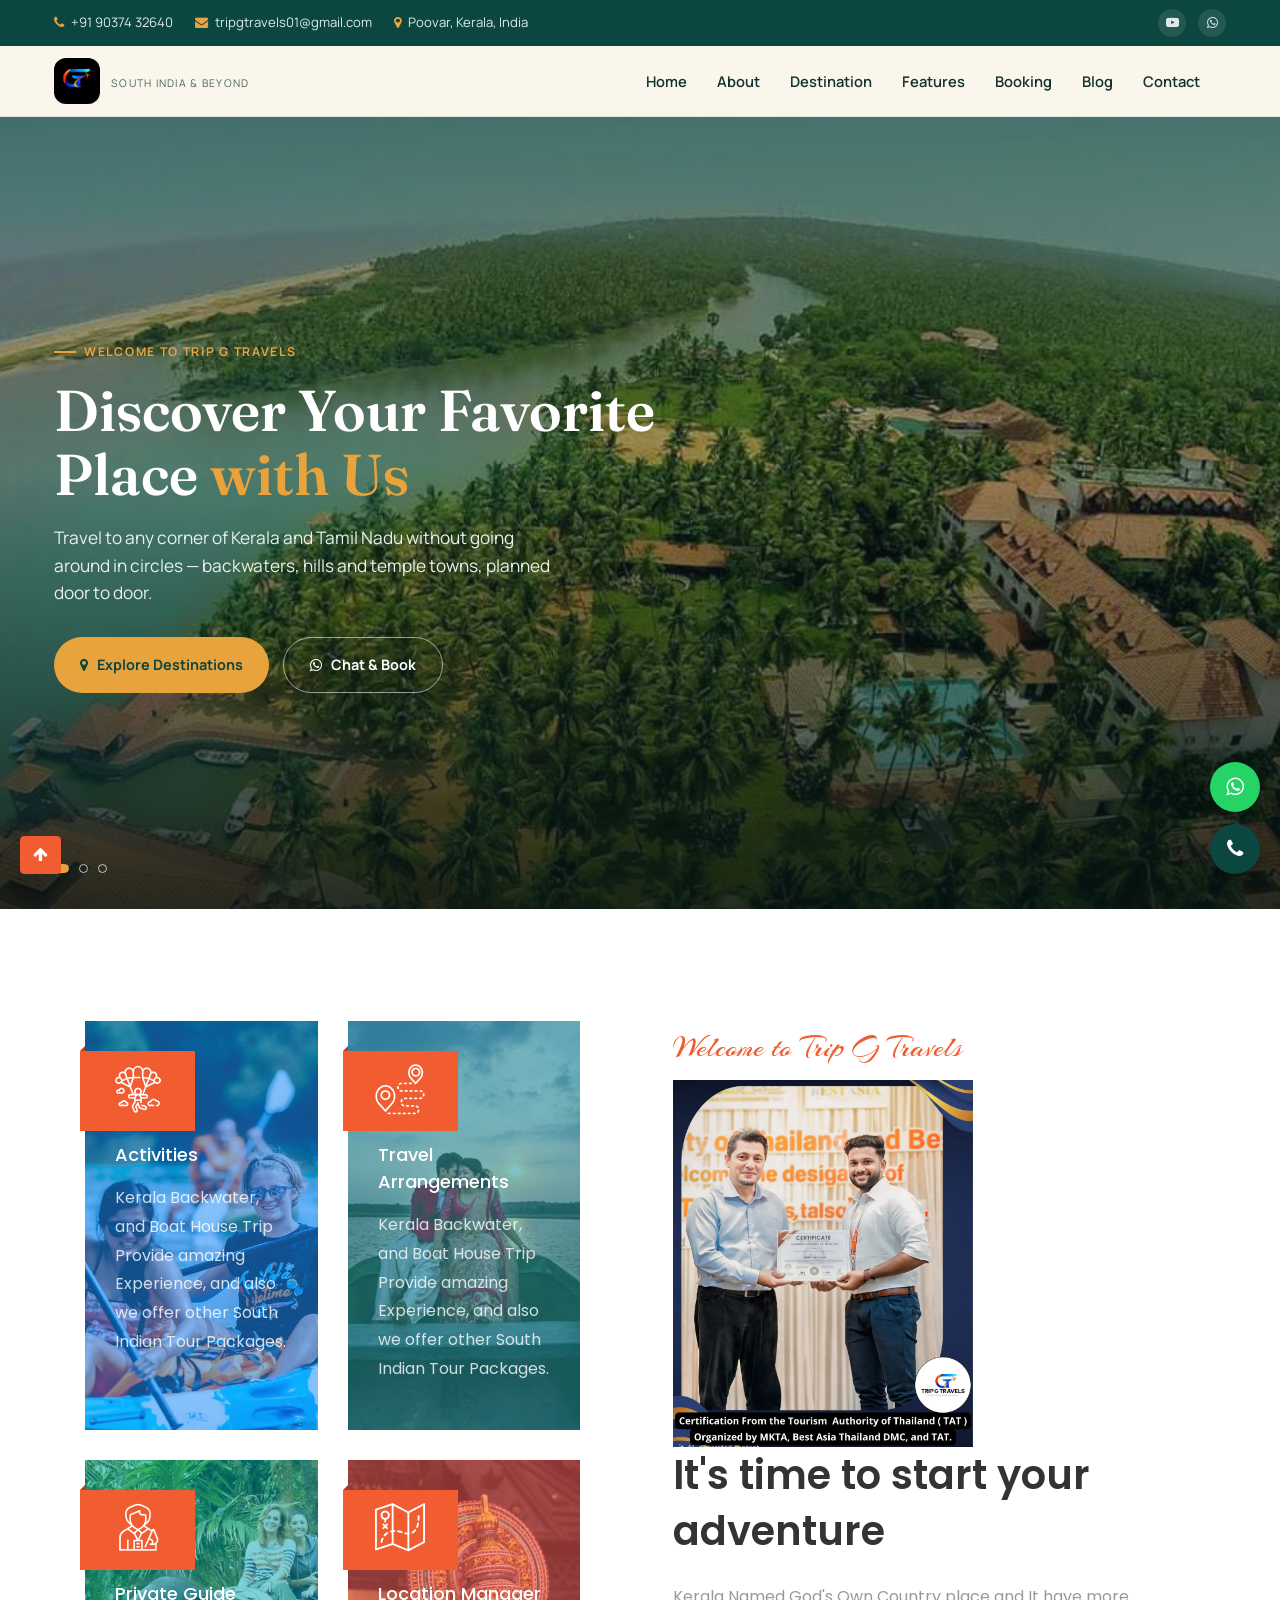
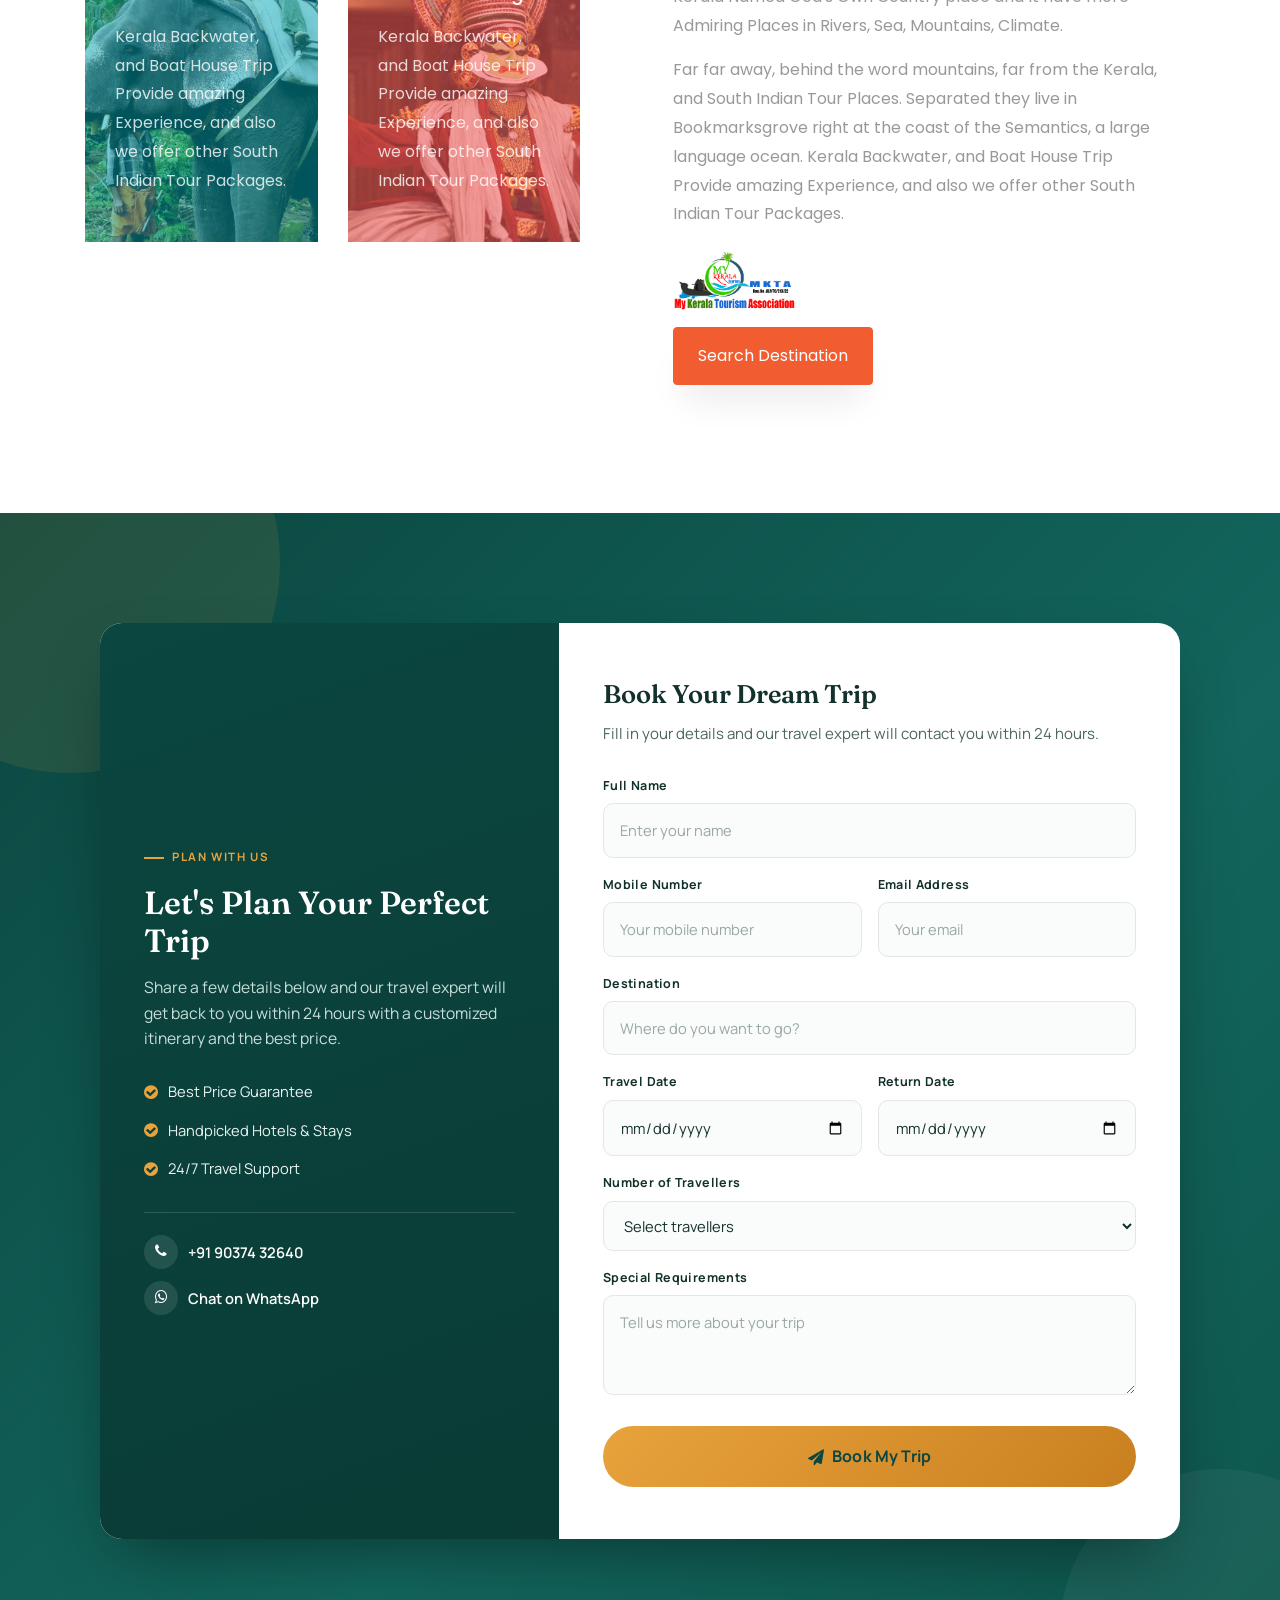
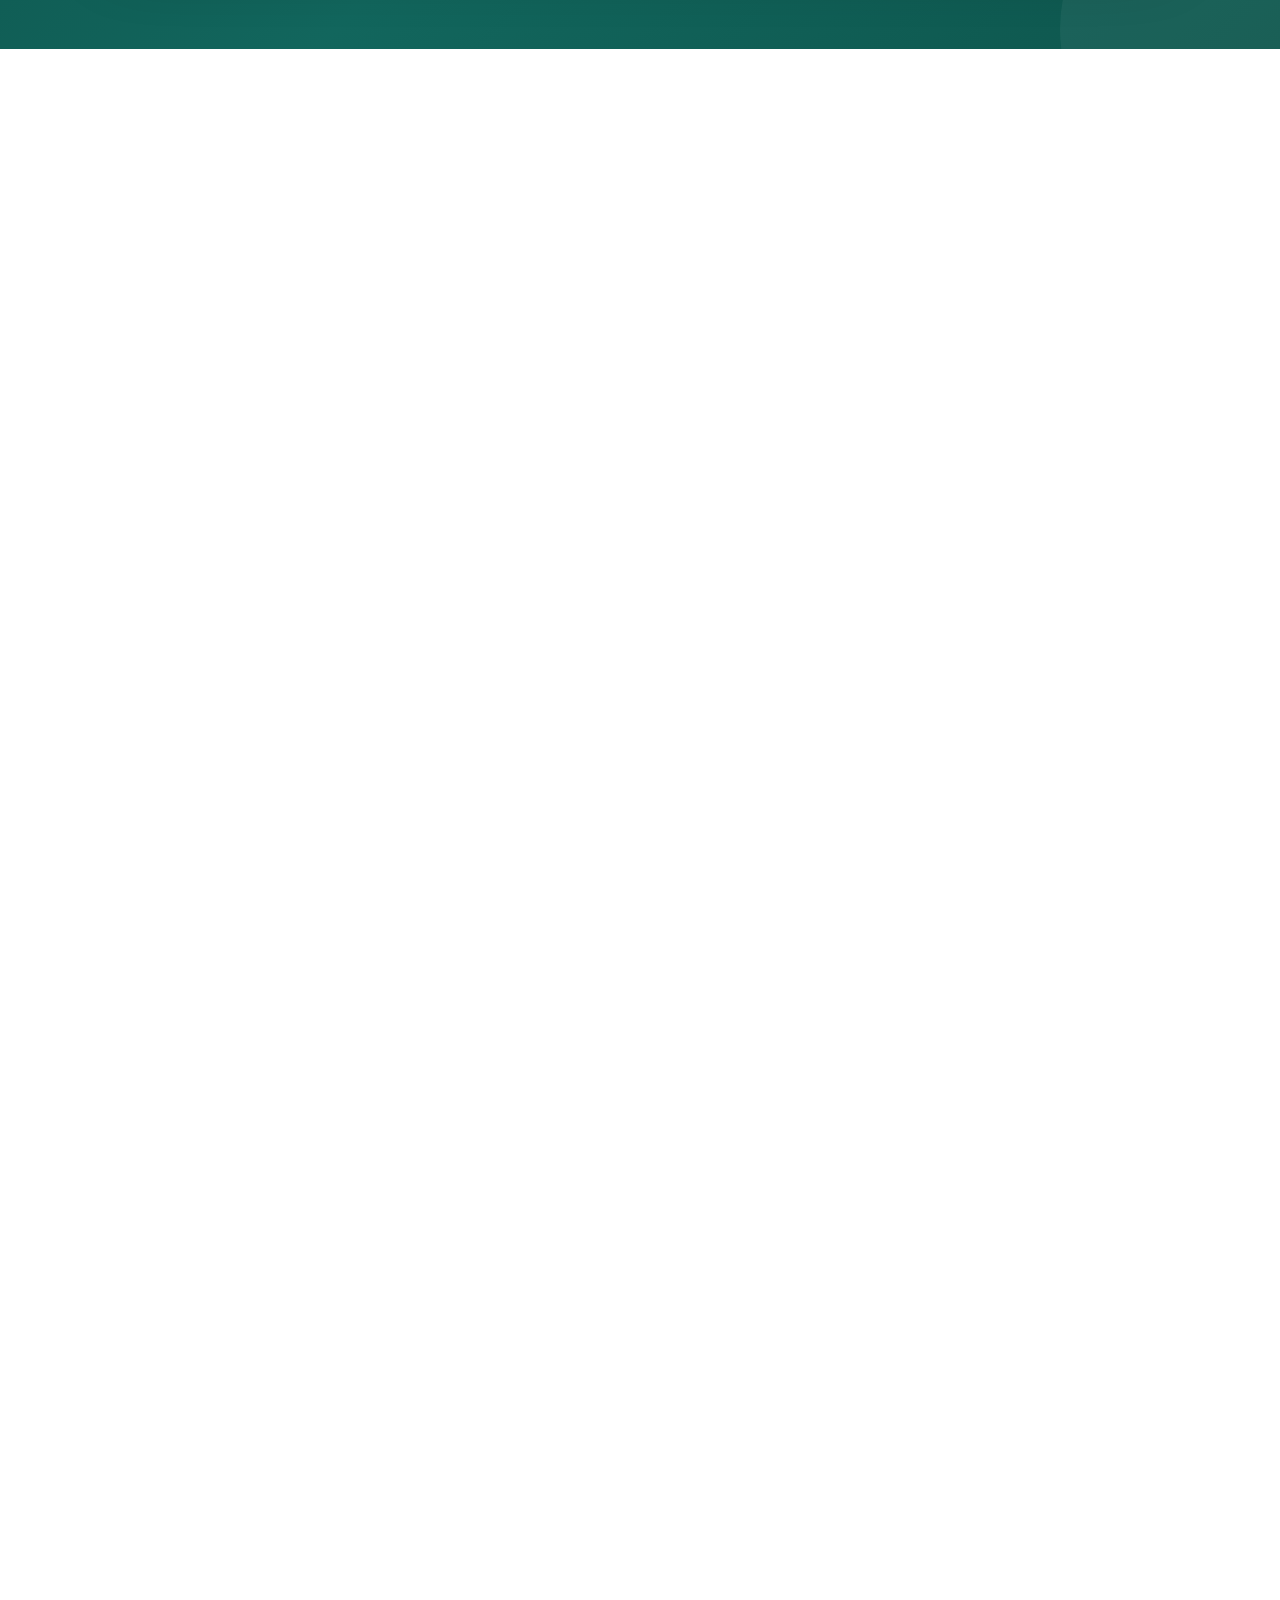
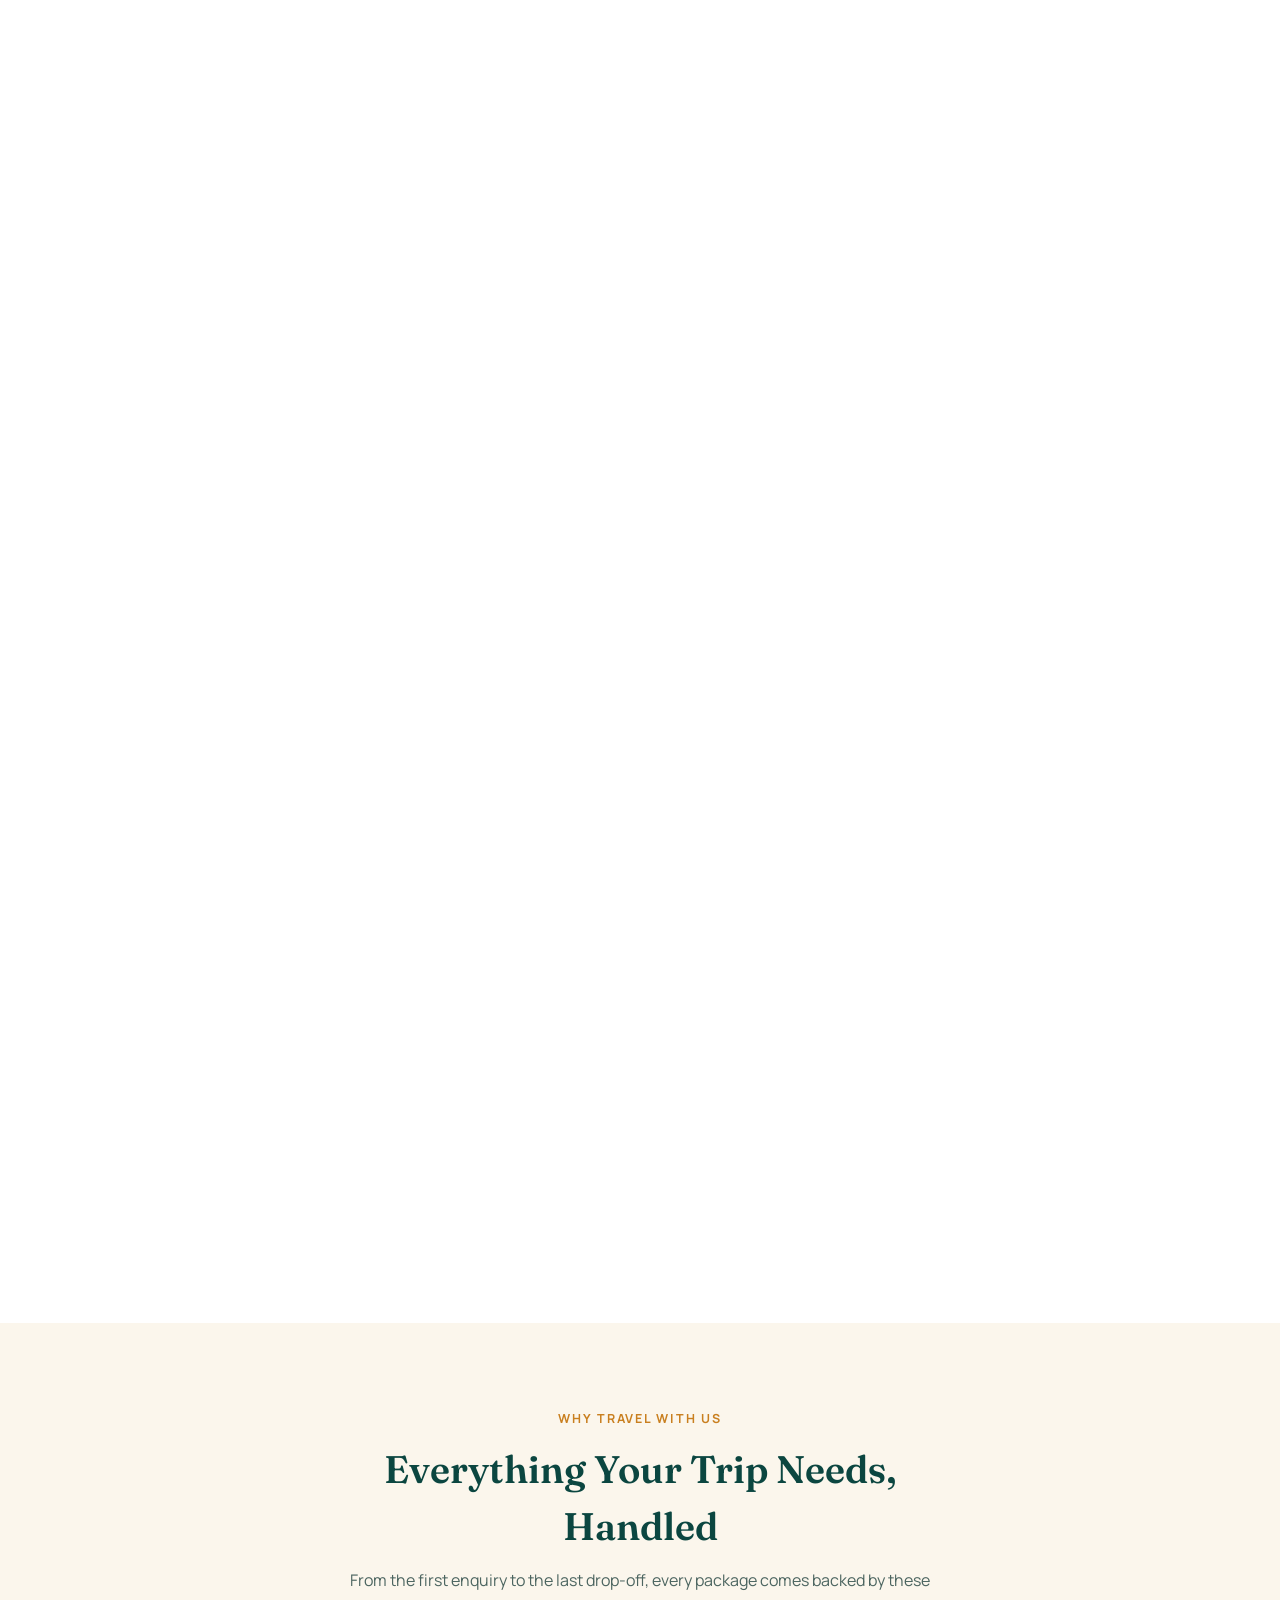
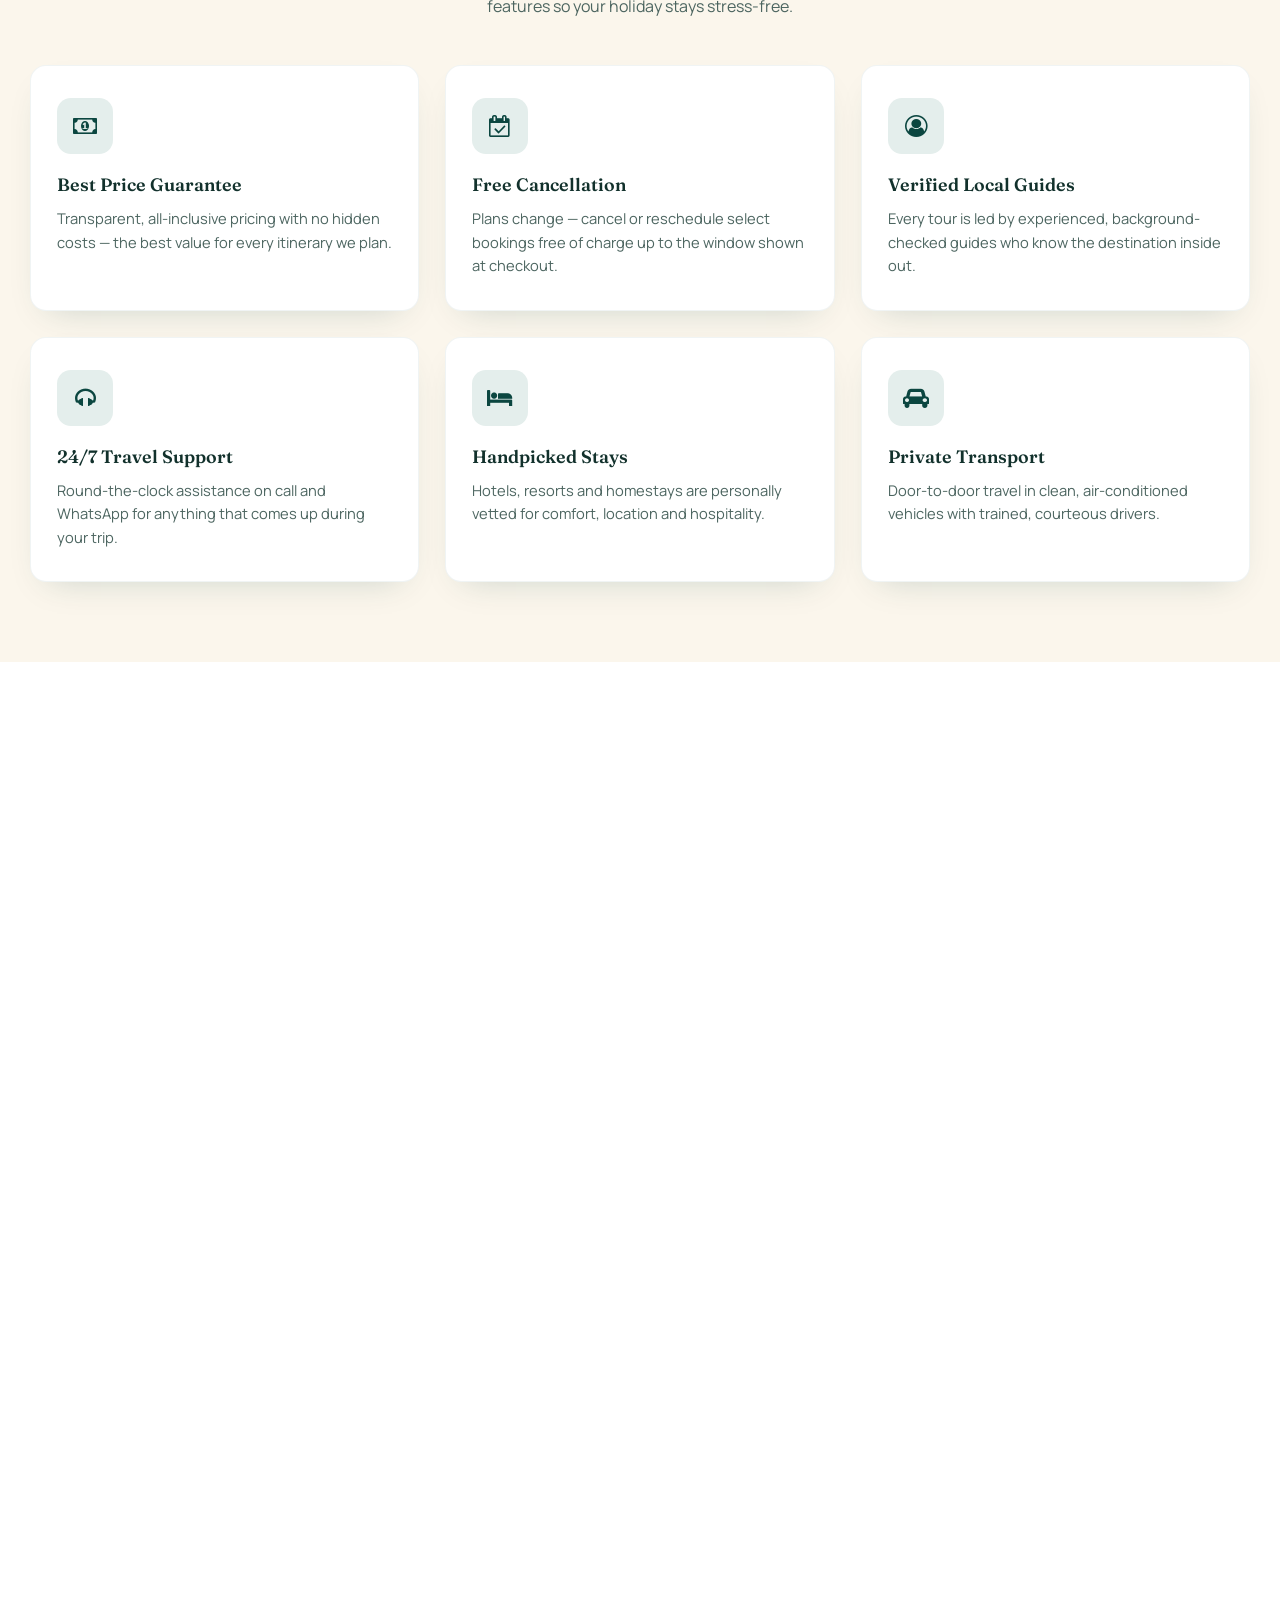
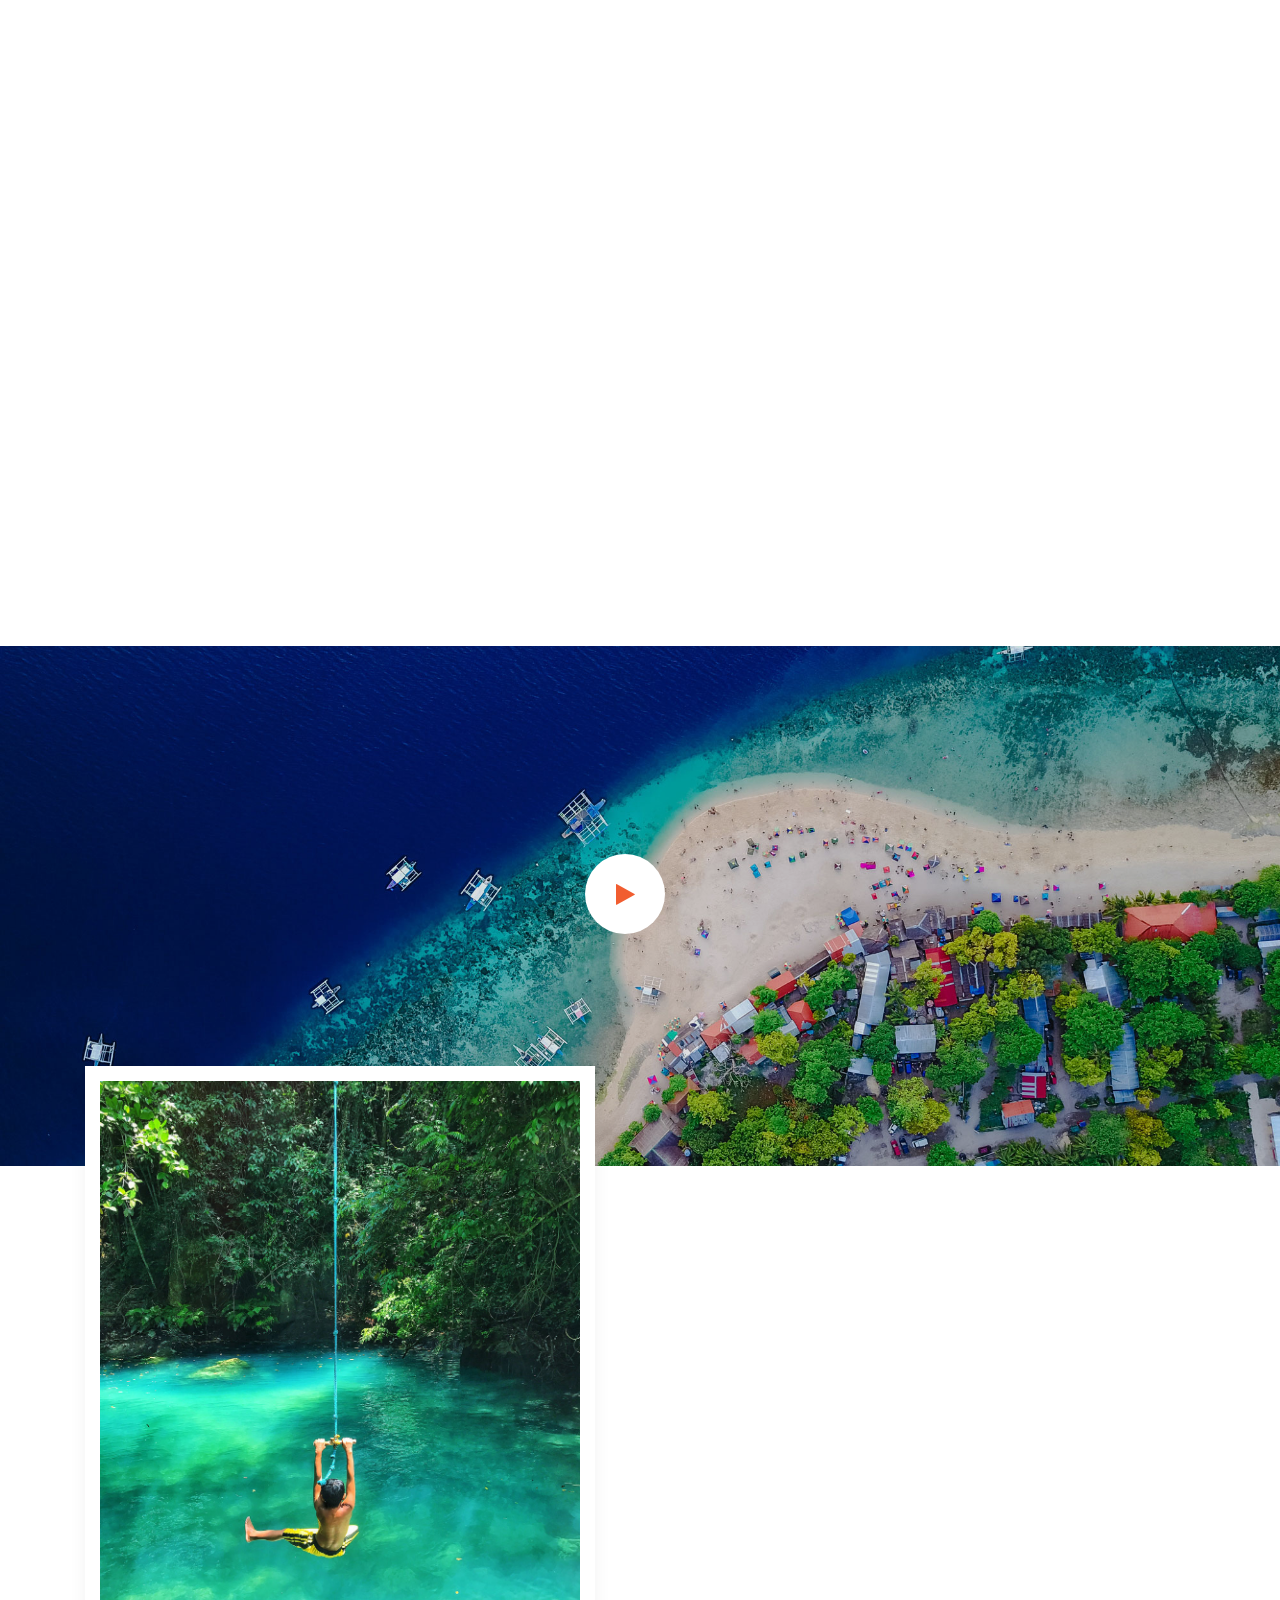
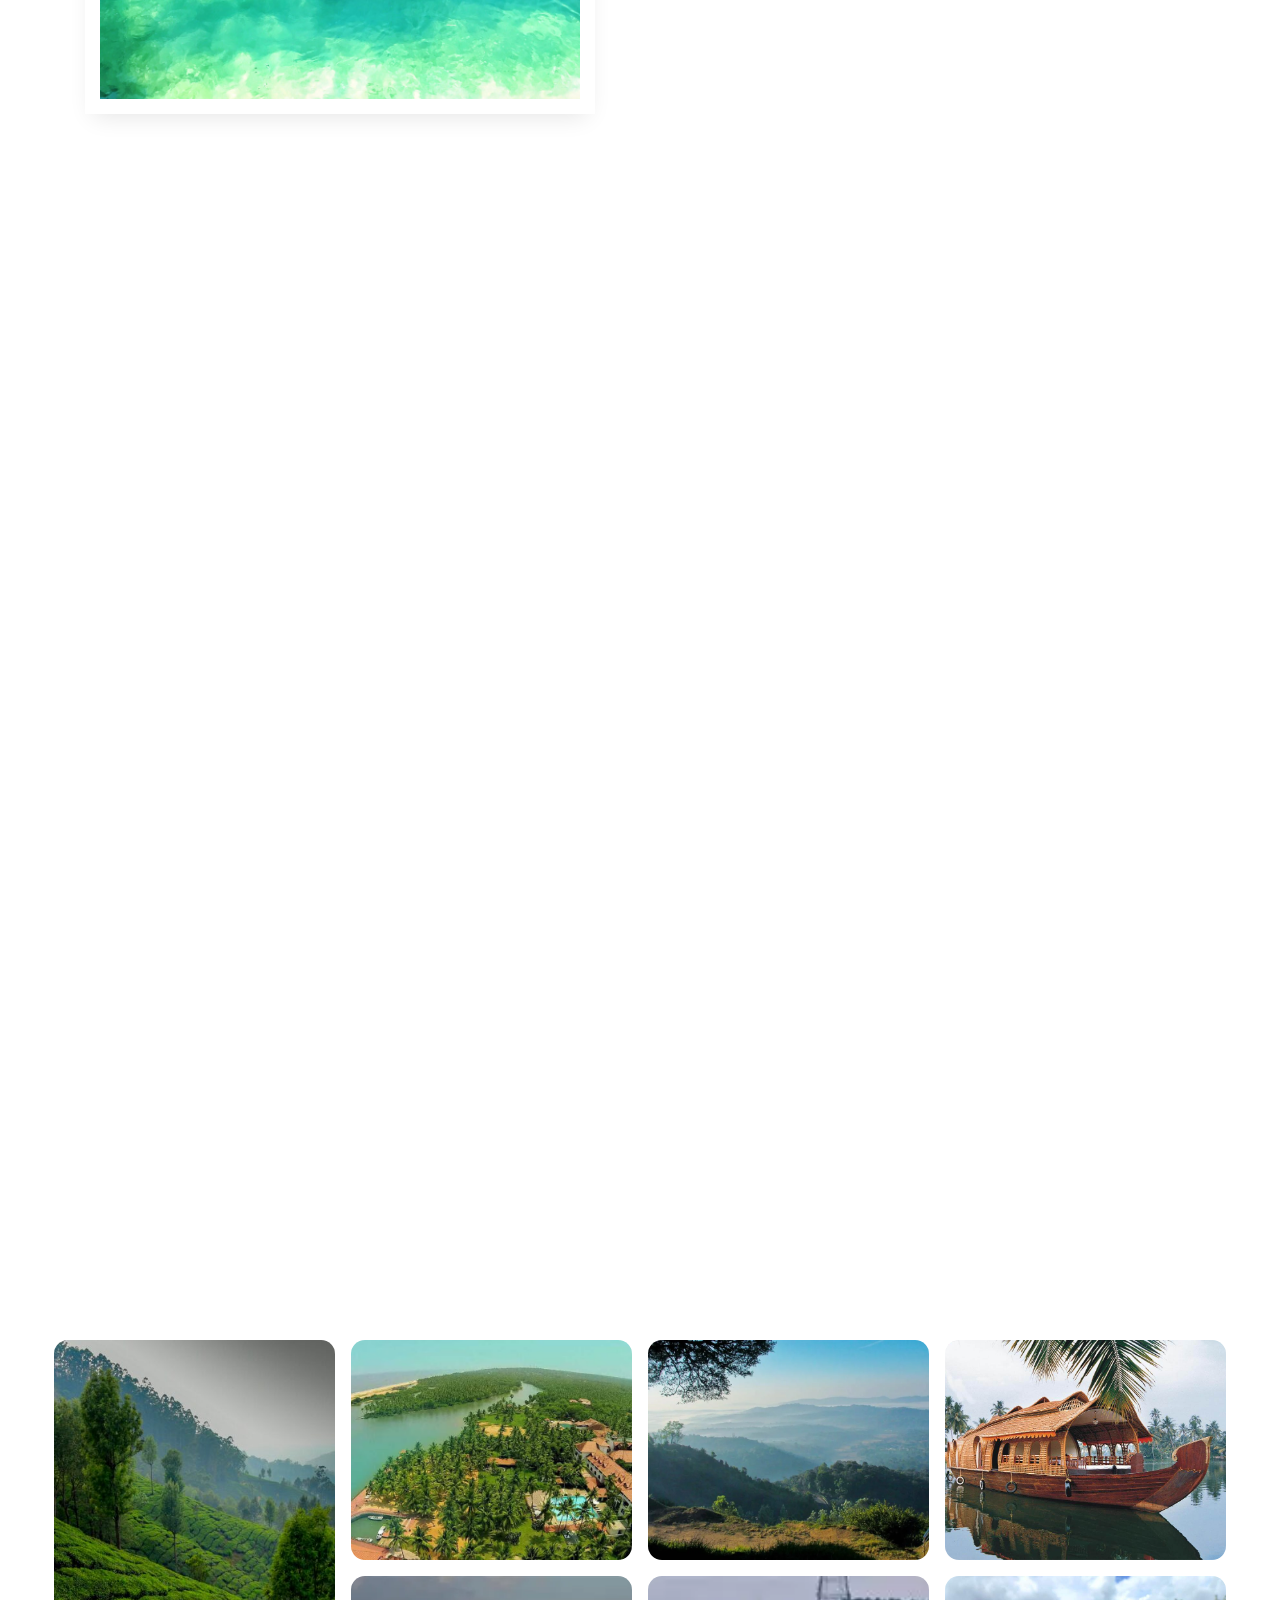
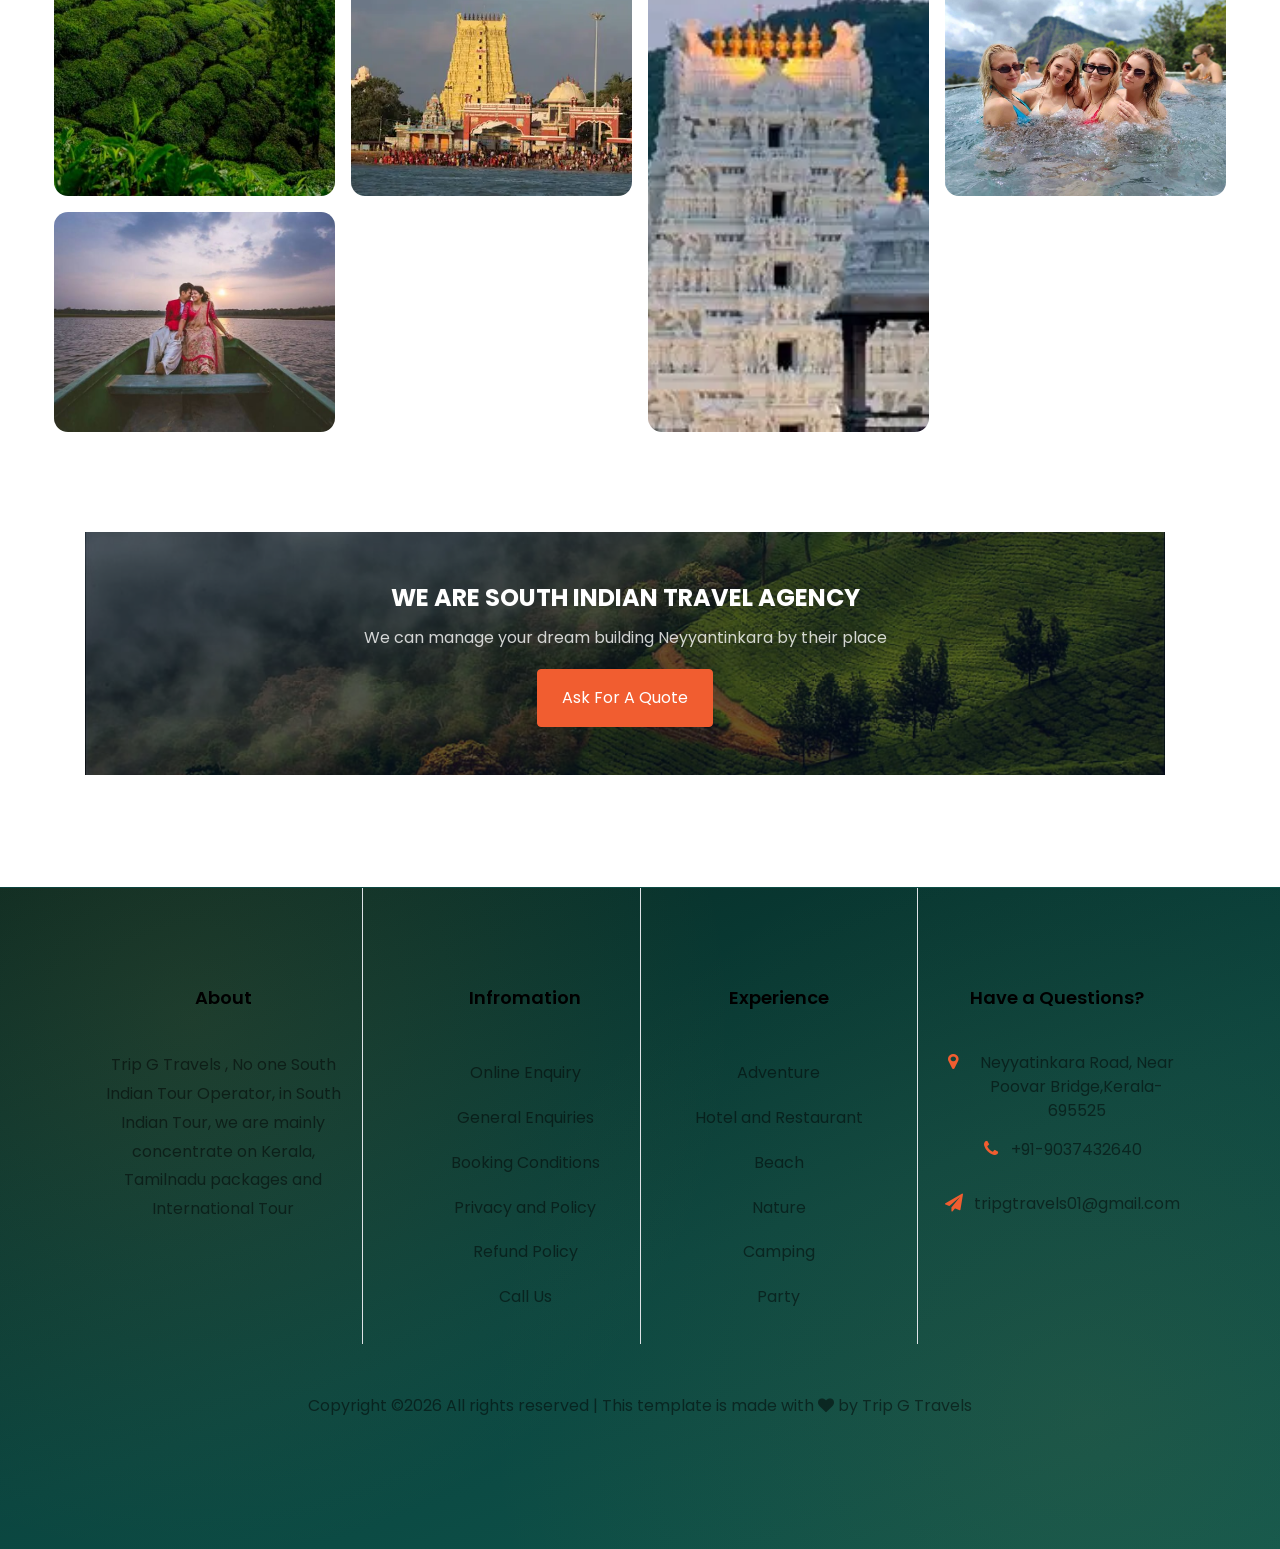
==== index.html @ 5a6f0315 "Update index.html" ====
<!DOCTYPE html>
<html lang="en">
<head>
	<title>Trip G Travels</title>
	<meta charset="utf-8">
	<meta name="viewport" content="width=device-width, initial-scale=1, shrink-to-fit=no">
	<meta charset="UTF-8">
<meta name="viewport" content="width=device-width, initial-scale=1.0">

<title>Trip G Travels - Tour Packages, Hotel Booking & Holiday Trips</title>

<meta name="description" content="Trip G Travels offers the best Rameshwaram tour packages, Munnar tour packages, Kodaikanal tour packages, Kerala backwater tours and South Indian tour packages, hotel booking and honeymoon trips at affordable prices.">

<meta name="keywords" content="
trip g travels,
tripgtravels.com,
travel agency india,
tour packages india,
holiday packages,
kerala tour packages,
tamilnadu tour packages,
madurai travels,
rameshwaram tour,
rameshwaram tour package,
rameshwaram package booking,
munnar tour package,
munnar honeymoon package,
munnar hill station trip,
kodaikanal tour package,
kodaikanal trip,
kodaikanal hill station package,
kanyakumari tour,
ooty package,
south indian tour packages,
south india tour places,
honeymoon packages,
family holiday trips,
budget travel packages,
south india tours,
hotel booking,
flight booking,
travel booking website,
best travel agency,
cheap holiday packages,
vacation deals india,
international tours,
domestic tours,
travel planner india,
tour operator tamilnadu
">

<meta name="robots" content="index, follow">
<meta name="author" content="Trip G Travels">

<!-- Canonical URL -->
<link rel="canonical" href="https://tripgtravels.com/">

<!-- Open Graph SEO -->
<meta property="og:title" content="Trip G Travels - Rameshwaram, Munnar, Kodaikanal & South Indian Tour Packages">
<meta property="og:description" content="Book affordable Rameshwaram, Munnar and Kodaikanal tour packages, hotel stays, honeymoon trips and South India tours with Trip G Travels.">
<meta property="og:url" content="https://tripgtravels.com/">
<meta property="og:type" content="website">
<meta property="og:image" content="https://tripgtravels.com/assets/img/logo.png">

<!-- Twitter SEO -->
<meta name="twitter:card" content="summary_large_image">
<meta name="twitter:title" content="Trip G Travels - Rameshwaram, Munnar & Kodaikanal Tour Packages">
<meta name="twitter:description" content="Affordable Rameshwaram, Munnar, Kodaikanal and South Indian tour packages with hotel booking services.">
<meta name="twitter:image" content="https://tripgtravels.com/assets/img/logo.png">

<!-- Geo SEO -->
<meta name="geo.region" content="IN-TN">
<meta name="geo.placename" content="Tamil Nadu">
<meta name="geo.position" content="9.9252;78.1198">
<meta name="ICBM" content="9.9252, 78.1198">

<!-- Favicon -->
<link rel="icon" href="favicon.ico" type="image/x-icon">

<!-- Schema Markup: Business -->
<script type="application/ld+json">
{
  "@context": "https://schema.org",
  "@type": "TravelAgency",
  "name": "Trip G Travels",
  "url": "https://tripgtravels.com",
  "logo": "https://tripgtravels.com/assets/img/logo.png",
  "description": "Trip G Travels provides Rameshwaram, Munnar, Kodaikanal, Kerala and Tamil Nadu tour packages, hotel booking and honeymoon trips.",
  "address": {
    "@type": "PostalAddress",
    "addressCountry": "India",
    "addressRegion": "Tamil Nadu"
  },
  "sameAs": [
    "https://facebook.com/tripgtravels",
    "https://instagram.com/tripgtravels",
    "https://youtube.com/@tripgtravels"
  ]
}
</script>

<!-- Schema Markup: Tour Packages (Rameshwaram, Munnar, Kodaikanal, South India) -->
<script type="application/ld+json">
{
  "@context": "https://schema.org",
  "@type": "ItemList",
  "name": "Trip G Travels Tour Packages",
  "itemListElement": [
    {
      "@type": "ListItem",
      "position": 1,
      "item": {
        "@type": "TouristTrip",
        "name": "Rameshwaram Tour Package",
        "description": "2 Days Rameshwaram tour package covering temple visits, beaches and pilgrimage spots near the sea.",
        "url": "https://tripgtravels.com/#destination",
        "image": "https://tripgtravels.com/images/rama.jpg",
        "touristType": "Pilgrimage, Beach",
        "provider": { "@type": "TravelAgency", "name": "Trip G Travels" }
      }
    },
    {
      "@type": "ListItem",
      "position": 2,
      "item": {
        "@type": "TouristTrip",
        "name": "Munnar Tour Package",
        "description": "10 Days Munnar special package covering hill stations, tea estates and admiring viewpoints.",
        "url": "https://tripgtravels.com/#destination",
        "image": "https://tripgtravels.com/images/munnar.jpg",
        "touristType": "Hill Station, Nature",
        "provider": { "@type": "TravelAgency", "name": "Trip G Travels" }
      }
    },
    {
      "@type": "ListItem",
      "position": 3,
      "item": {
        "@type": "TouristTrip",
        "name": "Kodaikanal Tour Package",
        "description": "Kodaikanal hill station tour package covering lake views, pine forests and misty viewpoints.",
        "url": "https://tripgtravels.com/#destination",
        "image": "https://tripgtravels.com/images/kodaikanal.jpg",
        "touristType": "Hill Station, Nature",
        "provider": { "@type": "TravelAgency", "name": "Trip G Travels" }
      }
    },
    {
      "@type": "ListItem",
      "position": 4,
      "item": {
        "@type": "TouristTrip",
        "name": "South Indian Tour Package",
        "description": "12 Days multi-state South Indian tour package covering Kerala, Tamil Nadu and Karnataka.",
        "url": "https://tripgtravels.com/#destination",
        "image": "https://tripgtravels.com/images/thiru.jpg",
        "touristType": "Multi State",
        "provider": { "@type": "TravelAgency", "name": "Trip G Travels" }
      }
    }
  ]
}
</script>

	
	<link href="https://fonts.googleapis.com/css?family=Poppins:300,400,500,600,700,800,900" rel="stylesheet">
	<link href="https://fonts.googleapis.com/css2?family=Arizonia&display=swap" rel="stylesheet">
	<link href="https://fonts.googleapis.com/css2?family=Fraunces:opsz,wght@9..144,500;9..144,600;9..144,700&family=Manrope:wght@400;500;600;700;800&display=swap" rel="stylesheet">

	<link rel="stylesheet" href="https://stackpath.bootstrapcdn.com/font-awesome/4.7.0/css/font-awesome.min.css">

	<link rel="stylesheet" href="css/animate.css">
	
	<link rel="stylesheet" href="css/owl.carousel.min.css">
	<link rel="stylesheet" href="css/owl.theme.default.min.css">
	<link rel="stylesheet" href="css/magnific-popup.css">

	<link rel="stylesheet" href="css/bootstrap-datepicker.css">
	<link rel="stylesheet" href="css/jquery.timepicker.css">

	
	<link rel="stylesheet" href="css/flaticon.css">
	<link rel="stylesheet" href="css/style.css">

	<!-- ===== Trip G Header/Hero (tgh-) — scoped, does not touch existing template styles ===== -->
	<style>
	
	</style>
</head>
<body>
	<!-- ============ TOP SOCIAL/UTILITY BAR ============ -->
	<div class="tgh-topbar">
		<div class="tgh-topbar-in">
			<div class="tgh-topbar-left">
				<span><i class="fa fa-phone"></i> <a href="tel:+919037432640">+91 90374 32640</a></span>
				<span><i class="fa fa-envelope"></i> <a href="mailto:tripgtravels01@gmail.com">tripgtravels01@gmail.com</a></span>
				<span><i class="fa fa-map-marker"></i> Poovar, Kerala, India</span>
			</div>
			<div class="tgh-topbar-right">
				
				<a href="https://youtube.com/@tripgtravels" target="_blank" aria-label="YouTube"><i class="fa fa-youtube-play"></i></a>
				<a href="https://wa.me/919037432640" target="_blank" aria-label="WhatsApp"><i class="fa fa-whatsapp"></i></a>
			</div>
		</div>
	</div>

	<!-- ============ MAIN NAV BAR ============ -->
	<div class="tgh-navwrap" id="tghNavwrap" >
		<div class="tgh-nav">
			<a href="index.html" class="tgh-brand">
				<img src="images/logo.jpg" alt="Trip G Travels logo" style="margin:10px%;">
				<div class="tgh-brand-text">
					
					<span class="tgh-tag">South India &amp; Beyond</span>
				</div>
			</a>

			<ul class="tgh-menu" id="tghMenu">
				<button class="tgh-menu-close" id="tghMenuClose" aria-label="Close menu">&times;</button>
				<li><a href="index.html">Home</a></li>
				<li><a href="#about">About</a></li>
				<li><a href="#destination">Destination</a></li>
				<li><a href="#features">Features</a></li>
				<li><a href="#book-now">Booking</a></li>
				<li><a href="#blog">Blog</a></li>
				<li><a href="#footer">Contact</a></li>
			</ul>

			<div class="tgh-cta">
				
				<button class="tgh-burger" id="tghBurger" aria-label="Menu"><span></span><span></span><span></span></button>
			</div>
		</div>
	</div>
	<div class="tgh-overlay" id="tghOverlay"></div>
	<!-- END nav -->

	<!-- ============ HERO BANNER ============ -->
	<section class="tgh-hero" id="home">
		<div class="tgh-slide tgh-active" style="background-image:url('images/munnar1.jpg')"></div>
		<div class="tgh-slide" style="background-image:url('images/poovar.jpg')"></div>
		<div class="tgh-slide" style="background-image:url('images/coorg.jpg')"></div>
		<div class="tgh-slide" style="background-image:url('images/boat.jpg')"></div>

		<div class="tgh-dots" id="tghDots"></div>

		<div class="tgh-hero-in">
			<div class="tgh-hero-content">
				<span class="tgh-eyebrow">Welcome to Trip G Travels</span>
				<h1>Discover Your Favorite Place <em>with Us</em></h1>
				<p>Travel to any corner of Kerala and Tamil Nadu without going around in circles — backwaters, hills and temple towns, planned door to door.</p>
				<div class="tgh-hero-btns">
					<a href="#destination" class="tgh-btn tgh-btn-primary"><i class="fa fa-map-marker"></i> Explore Destinations</a>
					<a href="https://wa.me/919037432640?text=Hi%20Trip%20G%20Travels%2C%20I%20want%20to%20book%20a%20tour%20package." target="_blank" class="tgh-btn tgh-btn-outline"><i class="fa fa-whatsapp"></i> Chat &amp; Book</a>
				</div>
			</div>
		</div>
	</section>

	



		<section class="ftco-section services-section" id="about">
			<div class="container">
				<div class="row d-flex">
					<div class="col-md-6 order-md-last heading-section pl-md-5 ftco-animate d-flex align-items-center">
						<div class="w-100">
<span class="subheading">Welcome to Trip G Travels</span>							
<img src="images/cert.jpeg" style="width:100%;max-width:300px;height:auto;">

							<h2 class="mb-4">It's time to start your adventure</h2>
							<p>Kerala Named God's Own Country place and It have more Admiring Places in Rivers, Sea, Mountains, Climate.</p>
							<p>Far far away, behind the word mountains, far from the Kerala, and South Indian Tour Places. Separated they live in Bookmarksgrove right at the coast of the Semantics, a large language ocean.
							Kerala Backwater, and Boat House Trip Provide amazing Experience, and also we offer other South Indian Tour Packages.</p>
<img src="images/l1.jpg" style="width:25%;border-radius:20px;">
							<p><a href="#" class="btn btn-primary py-3 px-4">Search Destination</a></p>
						</div>
					</div>
					<div class="col-md-6">
						<div class="row">
							<div class="col-md-12 col-lg-6 d-flex align-self-stretch ftco-animate">
								<div class="services services-1 color-1 d-block img" style="background-image: url(images/s30.jpeg);">
									<div class="icon d-flex align-items-center justify-content-center"><span class="flaticon-paragliding"></span></div>
									<div class="media-body">
										<h3 class="heading mb-3">Activities</h3>
										<p>Kerala Backwater, and Boat House Trip Provide amazing Experience, and also we offer other South Indian Tour Packages.</p></p>
									</div>
								</div>      
							</div>
							<div class="col-md-12 col-lg-6 d-flex align-self-stretch ftco-animate">
								<div class="services services-1 color-2 d-block img" style="background-image: url(images/s15.jpeg);">
									<div class="icon d-flex align-items-center justify-content-center"><span class="flaticon-route"></span></div>
									<div class="media-body">
										<h3 class="heading mb-3">Travel Arrangements</h3>
										<p>Kerala Backwater, and Boat House Trip Provide amazing Experience, and also we offer other South Indian Tour Packages.</p></p>
									</div>
								</div>    
							</div>
							<div class="col-md-12 col-lg-6 d-flex align-self-stretch ftco-animate">
								<div class="services services-1 color-3 d-block img" style="background-image: url(images/s26.jpeg);">
									<div class="icon d-flex align-items-center justify-content-center"><span class="flaticon-tour-guide"></span></div>
									<div class="media-body">
										<h3 class="heading mb-3">Private Guide</h3>
										<p>Kerala Backwater, and Boat House Trip Provide amazing Experience, and also we offer other South Indian Tour Packages.</p></p>
									</div>
								</div>      
							</div>
							<div class="col-md-12 col-lg-6 d-flex align-self-stretch ftco-animate">
								<div class="services services-1 color-4 d-block img" style="background-image: url(images/s27.jpeg);">
									<div class="icon d-flex align-items-center justify-content-center"><span class="flaticon-map"></span></div>
									<div class="media-body">
										<h3 class="heading mb-3">Location Manager</h3>
										<p>Kerala Backwater, and Boat House Trip Provide amazing Experience, and also we offer other South Indian Tour Packages.</p></p>
									</div>
								</div>      
							</div>
						</div>
					</div>
				</div>
			</div>
		</section>


<!-------------------Booking-------------!>

<style>
.booking-section{
    position:relative;
    padding:110px 20px;
    background:linear-gradient(135deg, var(--tgh-teal-deep) 0%, var(--tgh-teal) 60%, #0e564d 100%);
    display:flex;
    justify-content:center;
    align-items:center;
    overflow:hidden;
    font-family:'Manrope',sans-serif;
}

.booking-section::before,
.booking-section::after{
    content:"";
    position:absolute;
    border-radius:50%;
    background:rgba(232,163,61,.10);
    pointer-events:none;
}
.booking-section::before{width:420px;height:420px;top:-160px;left:-140px;}
.booking-section::after{width:320px;height:320px;bottom:-140px;right:-100px;background:rgba(255,255,255,.05);}

.booking-wrap{
    position:relative;
    z-index:2;
    width:100%;
    max-width:1080px;
    display:grid;
    grid-template-columns:0.85fr 1.15fr;
    background:#fff;
    border-radius:22px;
    overflow:hidden;
    box-shadow:0 30px 70px -20px rgba(0,0,0,.45);
}

.booking-info{
    position:relative;
    background:linear-gradient(160deg, var(--tgh-teal-deep), #0a3b35);
    color:#EAF4F2;
    padding:52px 44px;
    display:flex;
    flex-direction:column;
    justify-content:center;
}

.booking-badge{
    display:inline-flex;
    align-items:center;
    gap:8px;
    align-self:flex-start;
    font-size:.72rem;
    font-weight:700;
    letter-spacing:.14em;
    text-transform:uppercase;
    color:var(--tgh-saffron);
    margin-bottom:16px;
}
.booking-badge::before{content:"";width:20px;height:2px;background:var(--tgh-saffron);display:inline-block;}

.booking-info h2{
    font-family:'Fraunces',serif;
    font-weight:600;
    font-size:2rem;
    line-height:1.2;
    color:#fff;
    margin:0 0 14px;
}

.booking-info > p{
    color:#C9DEDA;
    font-size:.98rem;
    line-height:1.65;
    margin-bottom:26px;
}

.booking-points{
    list-style:none;
    margin:0 0 30px;
    padding:0;
    display:flex;
    flex-direction:column;
    gap:12px;
}
.booking-points li{
    display:flex;
    align-items:center;
    gap:10px;
    font-size:.92rem;
    color:#EAF4F2;
}
.booking-points li i{color:var(--tgh-saffron);font-size:1rem;}

.booking-contact{
    display:flex;
    flex-direction:column;
    gap:12px;
    padding-top:22px;
    border-top:1px solid rgba(255,255,255,.14);
}
.booking-contact a{
    display:flex;
    align-items:center;
    gap:10px;
    color:#fff;
    text-decoration:none;
    font-weight:600;
    font-size:.92rem;
    transition:.2s;
}
.booking-contact a i{
    width:34px;
    height:34px;
    border-radius:50%;
    background:rgba(255,255,255,.1);
    display:flex;
    align-items:center;
    justify-content:center;
    flex-shrink:0;
}
.booking-contact a:hover{color:var(--tgh-saffron);}

.booking-card{
    padding:52px 44px;
}

.booking-title{
    text-align:left;
    font-family:'Fraunces',serif;
    font-weight:600;
    font-size:1.6rem;
    color:var(--tgh-ink);
    margin:0 0 6px;
}

.booking-subtitle{
    text-align:left;
    color:var(--tgh-ink-soft);
    margin-bottom:28px;
    font-size:.94rem;
}

.booking-form{
    display:flex;
    flex-direction:column;
    gap:16px;
}

.booking-row{
    display:grid;
    grid-template-columns:1fr 1fr;
    gap:16px;
}

.booking-form label{
    display:block;
    font-size:.78rem;
    font-weight:700;
    letter-spacing:.03em;
    color:var(--tgh-ink);
    margin-bottom:6px;
}

.booking-field{width:100%;}

.booking-form input,
.booking-form select,
.booking-form textarea{
    width:100%;
    padding:13px 16px;
    border:1.5px solid #E3E7E6;
    border-radius:10px;
    font-size:.92rem;
    font-family:inherit;
    outline:none;
    background:#FAFBFB;
    color:var(--tgh-ink);
    transition:.25s;
    box-sizing:border-box;
}

.booking-form input::placeholder,
.booking-form textarea::placeholder{color:#9AA8A5;}

.booking-form input:focus,
.booking-form select:focus,
.booking-form textarea:focus{
    border-color:var(--tgh-saffron);
    background:#fff;
    box-shadow:0 0 0 4px rgba(232,163,61,.15);
}

.booking-form textarea{
    resize:vertical;
    min-height:100px;
}

.booking-btn{
    border:none;
    padding:16px;
    margin-top:6px;
    background:linear-gradient(135deg, var(--tgh-saffron), var(--tgh-saffron-dark));
    color:var(--tgh-teal-deep);
    font-size:1rem;
    font-weight:700;
    letter-spacing:.01em;
    border-radius:100px;
    cursor:pointer;
    transition:.25s;
    display:inline-flex;
    align-items:center;
    justify-content:center;
    gap:8px;
}

.booking-btn:hover{
    transform:translateY(-2px);
    box-shadow:0 14px 28px -8px rgba(232,163,61,.5);
}

@media(max-width:900px){

.booking-wrap{
    grid-template-columns:1fr;
    max-width:560px;
}

.booking-info{
    padding:40px 32px;
}

.booking-card{
    padding:40px 32px;
}

}

@media(max-width:600px){

.booking-section{
    padding:70px 16px;
}

.booking-info{
    padding:34px 24px;
}

.booking-info h2{
    font-size:1.6rem;
}

.booking-card{
    padding:34px 24px;
}

.booking-row{
    grid-template-columns:1fr;
    gap:14px;
}

}
</style>

<section class="booking-section" id="book-now">

    <div class="booking-wrap">

        <div class="booking-info">
            <span class="booking-badge">Plan With Us</span>
            <h2>Let's Plan Your Perfect Trip</h2>
            <p>Share a few details below and our travel expert will get back to you within 24 hours with a customized itinerary and the best price.</p>
            <ul class="booking-points">
                <li><i class="fa fa-check-circle"></i> Best Price Guarantee</li>
                <li><i class="fa fa-check-circle"></i> Handpicked Hotels &amp; Stays</li>
                <li><i class="fa fa-check-circle"></i> 24/7 Travel Support</li>
            </ul>
            <div class="booking-contact">
                <a href="tel:+919037432640"><i class="fa fa-phone"></i> +91 90374 32640</a>
                <a href="https://wa.me/919037432640" target="_blank"><i class="fa fa-whatsapp"></i> Chat on WhatsApp</a>
            </div>
        </div>

        <div class="booking-card">

            <h3 class="booking-title">Book Your Dream Trip</h3>

            <p class="booking-subtitle">
                Fill in your details and our travel expert will contact you within 24 hours.
            </p>

            <form class="booking-form">

                <div class="booking-field">
                    <label>Full Name</label>
                    <input type="text" placeholder="Enter your name" required>
                </div>

                <div class="booking-row">
                    <div class="booking-field">
                        <label>Mobile Number</label>
                        <input type="tel" placeholder="Your mobile number" required>
                    </div>
                    <div class="booking-field">
                        <label>Email Address</label>
                        <input type="email" placeholder="Your email">
                    </div>
                </div>

                <div class="booking-field">
                    <label>Destination</label>
                    <input type="text" id="tghDestinationInput" placeholder="Where do you want to go?" required>
                </div>

                <div class="booking-row">
                    <div class="booking-field">
                        <label>Travel Date</label>
                        <input type="date" required>
                    </div>
                    <div class="booking-field">
                        <label>Return Date</label>
                        <input type="date" required>
                    </div>
                </div>

                <div class="booking-field">
                    <label>Number of Travellers</label>
                    <select required>
                        <option value="">Select travellers</option>
                        <option>1 Traveller</option>
                        <option>2 Travellers</option>
                        <option>3 Travellers</option>
                        <option>4 Travellers</option>
                        <option>5+ Travellers</option>
                    </select>
                </div>

                <div class="booking-field">
                    <label>Special Requirements</label>
                    <textarea placeholder="Tell us more about your trip"></textarea>
                </div>

                <button type="submit" class="booking-btn">
                    <i class="fa fa-paper-plane"></i> Book My Trip
                </button>

            </form>

        </div>

    </div>

</section>
<!---------------Bookig-----------------!>

</br></br>






		<section class="ftco-section" id=
"destination">
			<div class="container">
				<div class="row justify-content-center pb-4">
					<div class="col-md-12 heading-section text-center ftco-animate">
						<span class="subheading">Destination</span>
						<h2 class="mb-4">Tour Destination</h2>
					</div>
				</div>
				<div class="row">
	<div class="col-md-4 ftco-animate">
						<div class="project-wrap" itemscope itemtype="https://schema.org/TouristTrip">
							<meta itemprop="image" content="https://tripgtravels.com/images/rama.jpg">
							<meta itemprop="url" content="https://tripgtravels.com/#book-now">
							<meta itemprop="provider" content="Trip G Travels">
						<a href="#" class="img" style="background-image: url(images/rama.jpg);">
							<span class="price">Offer</span>
						</a>
						<div class="text p-4">
							<span class="days">2 Days Tour</span>
							<h3><a href="#" itemprop="name">Rameshwaram Tour Package</a></h3>
							<p class="location" itemprop="description"><span class="fa fa-map-marker"></span> Temple, Beach, Pilgrimage</p>
								<ul>
									<li><span class="flaticon-shower"></span>2</li>
									<li><span class="flaticon-king-size"></span>3</li>
									<li><span class="flaticon-sun-umbrella"></span>Near Sea</li>
								</ul>
							<div class="tgh-pkg-actions">
							<a href="#book-now" class="tgh-pkg-book" data-package="Rameshwaram Tour Package" onclick="tghFillBooking(this)"><i class="fa fa-calendar-check-o"></i> Book Now</a>
							<a href="https://wa.me/919037432640?text=Hi%20Trip%20G%20Travels%2C%20I%20want%20to%20book%20the%20Rameshwaram%20Tour%20Package." target="_blank" class="tgh-pkg-enquire"><i class="fa fa-whatsapp"></i> Enquire</a>
							</div>
							</div>
						</div>
					</div>
					<div class="col-md-4 ftco-animate">
						<div class="project-wrap" itemscope itemtype="https://schema.org/TouristTrip">
							<meta itemprop="image" content="https://tripgtravels.com/images/nayakar.jpg">
							<meta itemprop="url" content="https://tripgtravels.com/#book-now">
							<meta itemprop="provider" content="Trip G Travels">
						<a href="#" class="img" style="background-image: url(images/nayakar.jpg);">
							<span class="price">Offer</span>
						</a>
						<div class="text p-4">
							<span class="days">2 Days Tour</span>
							<h3><a href="#" itemprop="name">Madurai Tour Package</a></h3>
							<p class="location" itemprop="description"><span class="fa fa-map-marker"></span> Meenakshi Temple, Heritage City</p>
								<ul>
									<li><span class="flaticon-shower"></span>2</li>
									<li><span class="flaticon-king-size"></span>3</li>
									<li><span class="flaticon-mountains"></span>City Tour</li>
								</ul>
							<div class="tgh-pkg-actions">
							<a href="#book-now" class="tgh-pkg-book" data-package="Madurai Tour Package" onclick="tghFillBooking(this)"><i class="fa fa-calendar-check-o"></i> Book Now</a>
							<a href="https://wa.me/919037432640?text=Hi%20Trip%20G%20Travels%2C%20I%20want%20to%20book%20the%20Madurai%20Tour%20Package." target="_blank" class="tgh-pkg-enquire"><i class="fa fa-whatsapp"></i> Enquire</a>
							</div>
							</div>
						</div>
					</div>
					<div class="col-md-4 ftco-animate">
						<div class="project-wrap" itemscope itemtype="https://schema.org/TouristTrip">
							<meta itemprop="image" content="https://tripgtravels.com/images/thiru.jpg">
							<meta itemprop="url" content="https://tripgtravels.com/#book-now">
							<meta itemprop="provider" content="Trip G Travels">
						<a href="#" class="img" style="background-image: url(images/thiru.jpg);">
							<span class="price">Offer</span>
						</a>
						<div class="text p-4">
							<span class="days">12 Days Tour</span>
							<h3><a href="#" itemprop="name">South Indian Tour Package</a></h3>
							<p class="location" itemprop="description"><span class="fa fa-map-marker"></span> Kerala, Tamilnadu, Karnataka</p>
								<ul>
									<li><span class="flaticon-shower"></span>2</li>
									<li><span class="flaticon-king-size"></span>3</li>
									<li><span class="flaticon-mountains"></span>Multi State</li>
								</ul>
							<div class="tgh-pkg-actions">
							<a href="#book-now" class="tgh-pkg-book" data-package="South Indian Tour Package" onclick="tghFillBooking(this)"><i class="fa fa-calendar-check-o"></i> Book Now</a>
							<a href="https://wa.me/919037432640?text=Hi%20Trip%20G%20Travels%2C%20I%20want%20to%20book%20the%20South%20Indian%20Tour%20Package." target="_blank" class="tgh-pkg-enquire"><i class="fa fa-whatsapp"></i> Enquire</a>
							</div>
							</div>
						</div>
					</div>

					<div class="col-md-4 ftco-animate">
						<div class="project-wrap" itemscope itemtype="https://schema.org/TouristTrip">
							<meta itemprop="image" content="https://tripgtravels.com/images/s1.jpg">
							<meta itemprop="url" content="https://tripgtravels.com/#book-now">
							<meta itemprop="provider" content="Trip G Travels">
						<a href="#" class="img" style="background-image: url(images/s1.jpg);">
							<span class="price">Offer</span>
						</a>
						<div class="text p-4">
							<span class="days">8 Days Tour</span>
							<h3><a href="#" itemprop="name">Kerala Premium Package</a></h3>
							<p class="location" itemprop="description"><span class="fa fa-map-marker"></span> Boat House,Hills,Backwaters</p>
								<ul>
									<li><span class="flaticon-shower"></span>2</li>
									<li><span class="flaticon-king-size"></span>3</li>
									<li><span class="flaticon-mountains"></span>Near Mountain</li>
								</ul>
							<div class="tgh-pkg-actions">
							<a href="#book-now" class="tgh-pkg-book" data-package="Kerala Premium Package" onclick="tghFillBooking(this)"><i class="fa fa-calendar-check-o"></i> Book Now</a>
							<a href="https://wa.me/919037432640?text=Hi%20Trip%20G%20Travels%2C%20I%20want%20to%20book%20the%20Kerala%20Premium%20Package." target="_blank" class="tgh-pkg-enquire"><i class="fa fa-whatsapp"></i> Enquire</a>
							</div>
							</div>
						</div>
					</div>
					<div class="col-md-4 ftco-animate">
						<div class="project-wrap" itemscope itemtype="https://schema.org/TouristTrip">
							<meta itemprop="image" content="https://tripgtravels.com/images/s8.jpeg">
							<meta itemprop="url" content="https://tripgtravels.com/#book-now">
							<meta itemprop="provider" content="Trip G Travels">
						<a href="#" class="img" style="background-image: url(images/s8.jpeg);">
							<span class="price">Offer</span>
						</a>
						<div class="text p-4">
							<span class="days">10 Days Tour</span>
							<h3><a href="#" itemprop="name">Kerala Explore Package</a></h3>
							<p class="location" itemprop="description"><span class="fa fa-map-marker"></span> Mountains, Hills, Estates,</p>
								<ul>
									<li><span class="flaticon-shower"></span>2</li>
									<li><span class="flaticon-king-size"></span>3</li>
									<li><span class="flaticon-sun-umbrella"></span>Near Hills</li>
								</ul>
							<div class="tgh-pkg-actions">
							<a href="#book-now" class="tgh-pkg-book" data-package="Kerala Explore Package" onclick="tghFillBooking(this)"><i class="fa fa-calendar-check-o"></i> Book Now</a>
							<a href="https://wa.me/919037432640?text=Hi%20Trip%20G%20Travels%2C%20I%20want%20to%20book%20the%20Kerala%20Explore%20Package." target="_blank" class="tgh-pkg-enquire"><i class="fa fa-whatsapp"></i> Enquire</a>
							</div>
							</div>
						</div>
					</div>
					<div class="col-md-4 ftco-animate">
						<div class="project-wrap" itemscope itemtype="https://schema.org/TouristTrip">
							<meta itemprop="image" content="https://tripgtravels.com/images/s5.jpeg">
							<meta itemprop="url" content="https://tripgtravels.com/#book-now">
							<meta itemprop="provider" content="Trip G Travels">
						<a href="#" class="img" style="background-image: url(images/s5.jpeg);">
							<span class="price">Offer</span>
						</a>
						<div class="text p-4">
							<span class="days">7 Days Tour</span>
							<h3><a href="#" itemprop="name">Herala Heritage Tour</a></h3>
							<p class="location" itemprop="description"><span class="fa fa-map-marker"></span> Visit Heritage Places</p>
								<ul>
									<li><span class="flaticon-shower"></span>2</li>
									<li><span class="flaticon-king-size"></span>3</li>
									<li><span class="flaticon-sun-umbrella"></span>Near Villages</li>
								</ul>
							<div class="tgh-pkg-actions">
							<a href="#book-now" class="tgh-pkg-book" data-package="Herala Heritage Tour" onclick="tghFillBooking(this)"><i class="fa fa-calendar-check-o"></i> Book Now</a>
							<a href="https://wa.me/919037432640?text=Hi%20Trip%20G%20Travels%2C%20I%20want%20to%20book%20the%20Herala%20Heritage%20Tour." target="_blank" class="tgh-pkg-enquire"><i class="fa fa-whatsapp"></i> Enquire</a>
							</div>
							</div>
						</div>
					</div>

					<div class="col-md-4 ftco-animate">
						<div class="project-wrap" itemscope itemtype="https://schema.org/TouristTrip">
							<meta itemprop="image" content="https://tripgtravels.com/images/s15.jpeg">
							<meta itemprop="url" content="https://tripgtravels.com/#book-now">
							<meta itemprop="provider" content="Trip G Travels">
						<a href="#" class="img" style="background-image: url(images/s15.jpeg);">
							<span class="price">Offer</span>
						</a>
						<div class="text p-4">
							<span class="days">3 Days Tour</span>
							<h3><a href="#" itemprop="name">Honeymoon Packages</a></h3>
							<p class="location" itemprop="description"><span class="fa fa-map-marker"></span> Beaches, Boat House, Backwaters</p>
								<ul>
									<li><span class="flaticon-shower"></span>2</li>
									<li><span class="flaticon-king-size"></span>3</li>
									<li><span class="flaticon-sun-umbrella"></span>Near Beach</li>
								</ul>
							<div class="tgh-pkg-actions">
							<a href="#book-now" class="tgh-pkg-book" data-package="Honeymoon Packages" onclick="tghFillBooking(this)"><i class="fa fa-calendar-check-o"></i> Book Now</a>
							<a href="https://wa.me/919037432640?text=Hi%20Trip%20G%20Travels%2C%20I%20want%20to%20book%20the%20Honeymoon%20Packages." target="_blank" class="tgh-pkg-enquire"><i class="fa fa-whatsapp"></i> Enquire</a>
							</div>
							</div>
						</div>
					</div>
					<div class="col-md-4 ftco-animate">
						<div class="project-wrap" itemscope itemtype="https://schema.org/TouristTrip">
							<meta itemprop="image" content="https://tripgtravels.com/images/munnar.jpg">
							<meta itemprop="url" content="https://tripgtravels.com/#book-now">
							<meta itemprop="provider" content="Trip G Travels">
						<a href="#" class="img" style="background-image: url(images/munnar.jpg);">
							<span class="price">Offer</span>
						</a>
						<div class="text p-4">
							<span class="days">10 Days Tour</span>
							<h3><a href="#" itemprop="name">Munnar Special</a></h3>
							<p class="location" itemprop="description"><span class="fa fa-map-marker"></span> Hills, Tea Estate, Admiring Places</p>
								<ul>
									<li><span class="flaticon-shower"></span>2</li>
									<li><span class="flaticon-king-size"></span>3</li>
									<li><span class="flaticon-sun-umbrella"></span>Near Hills</li>
								</ul>
							<div class="tgh-pkg-actions">
							<a href="#book-now" class="tgh-pkg-book" data-package="Munnar Special" onclick="tghFillBooking(this)"><i class="fa fa-calendar-check-o"></i> Book Now</a>
							<a href="https://wa.me/919037432640?text=Hi%20Trip%20G%20Travels%2C%20I%20want%20to%20book%20the%20Munnar%20Special." target="_blank" class="tgh-pkg-enquire"><i class="fa fa-whatsapp"></i> Enquire</a>
							</div>
							</div>
						</div>
					</div>
					<div class="col-md-4 ftco-animate">
						<div class="project-wrap" itemscope itemtype="https://schema.org/TouristTrip">
							<meta itemprop="image" content="https://tripgtravels.com/images/kodai.jpg">
							<meta itemprop="url" content="https://tripgtravels.com/#book-now">
							<meta itemprop="provider" content="Trip G Travels">
						<a href="#" class="img" style="background-image: url(images/kodai.jpg);">
							<span class="price">Offer</span>
						</a>
						<div class="text p-4">
							<span class="days">6 Days Tour</span>
							<h3><a href="#" itemprop="name">Kodaikanal Tour Package</a></h3>
							<p class="location" itemprop="description"><span class="fa fa-map-marker"></span> Lake View, Pine Forest, Hill Station</p>
								<ul>
									<li><span class="flaticon-shower"></span>2</li>
									<li><span class="flaticon-king-size"></span>3</li>
									<li><span class="flaticon-sun-umbrella"></span>Near Hills</li>
								</ul>
							<div class="tgh-pkg-actions">
							<a href="#book-now" class="tgh-pkg-book" data-package="Kodaikanal Tour Package" onclick="tghFillBooking(this)"><i class="fa fa-calendar-check-o"></i> Book Now</a>
							<a href="https://wa.me/919037432640?text=Hi%20Trip%20G%20Travels%2C%20I%20want%20to%20book%20the%20Kodaikanal%20Tour%20Package." target="_blank" class="tgh-pkg-enquire"><i class="fa fa-whatsapp"></i> Enquire</a>
							</div>
							</div>
						</div>
					</div>
					<div class="col-md-4 ftco-animate">
						<div class="project-wrap" itemscope itemtype="https://schema.org/TouristTrip">
							<meta itemprop="image" content="https://tripgtravels.com/images/rise.jpg">
							<meta itemprop="url" content="https://tripgtravels.com/#book-now">
							<meta itemprop="provider" content="Trip G Travels">
						<a href="#" class="img" style="background-image: url(images/rise.jpg);">
							<span class="price">Offer</span>
						</a>
						<div class="text p-4">
							<span class="days">7 Days Tour</span>
							<h3><a href="#" itemprop="name">Kerala - Tamilnadu Tour</a></h3>
							<p class="location" itemprop="description"><span class="fa fa-map-marker"></span> Kerala-Tamilnadu Temple Tour</p>
								<ul>
									<li><span class="flaticon-shower"></span>2</li>
									<li><span class="flaticon-king-size"></span>3</li>
									<li><span class="flaticon-sun-umbrella"></span>Near Sea</li>
								</ul>
							<div class="tgh-pkg-actions">
							<a href="#book-now" class="tgh-pkg-book" data-package="Kerala - Tamilnadu Tour" onclick="tghFillBooking(this)"><i class="fa fa-calendar-check-o"></i> Book Now</a>
							<a href="https://wa.me/919037432640?text=Hi%20Trip%20G%20Travels%2C%20I%20want%20to%20book%20the%20Kerala%20-%20Tamilnadu%20Tour." target="_blank" class="tgh-pkg-enquire"><i class="fa fa-whatsapp"></i> Enquire</a>
							</div>
							</div>
						</div>
					</div>

									</div>
			</div>
		</section>

		<!-- ============ TRIP FEATURES ============ -->
		<section class="tgh-features" id="features">
			<div class="tgh-features-in">
				<div class="tgh-features-head">
					<span>Why Travel With Us</span>
					<h2>Everything Your Trip Needs, Handled</h2>
					<p>From the first enquiry to the last drop-off, every package comes backed by these features so your holiday stays stress-free.</p>
				</div>
				<div class="tgh-features-grid">
					<div class="tgh-feature-card">
						<div class="tgh-feature-icon"><i class="fa fa-money"></i></div>
						<h3>Best Price Guarantee</h3>
						<p>Transparent, all-inclusive pricing with no hidden costs — the best value for every itinerary we plan.</p>
					</div>
					<div class="tgh-feature-card">
						<div class="tgh-feature-icon"><i class="fa fa-calendar-check-o"></i></div>
						<h3>Free Cancellation</h3>
						<p>Plans change — cancel or reschedule select bookings free of charge up to the window shown at checkout.</p>
					</div>
					<div class="tgh-feature-card">
						<div class="tgh-feature-icon"><i class="fa fa-user-circle-o"></i></div>
						<h3>Verified Local Guides</h3>
						<p>Every tour is led by experienced, background-checked guides who know the destination inside out.</p>
					</div>
					<div class="tgh-feature-card">
						<div class="tgh-feature-icon"><i class="fa fa-headphones"></i></div>
						<h3>24/7 Travel Support</h3>
						<p>Round-the-clock assistance on call and WhatsApp for anything that comes up during your trip.</p>
					</div>
					<div class="tgh-feature-card">
						<div class="tgh-feature-icon"><i class="fa fa-bed"></i></div>
						<h3>Handpicked Stays</h3>
						<p>Hotels, resorts and homestays are personally vetted for comfort, location and hospitality.</p>
					</div>
					<div class="tgh-feature-card">
						<div class="tgh-feature-icon"><i class="fa fa-car"></i></div>
						<h3>Private Transport</h3>
						<p>Door-to-door travel in clean, air-conditioned vehicles with trained, courteous drivers.</p>
					</div>
				</div>
			</div>
		</section>

		
	
		<section class="ftco-section">
			<div class="container">
				<div class="row justify-content-center pb-4">
					<div class="col-md-12 heading-section text-center ftco-animate">
						<span class="subheading">Beyond India</span>
						<h2 class="mb-4">International Tour Packages</h2>
					</div>
				</div>
				<div class="row">
					<div class="col-md-4 ftco-animate">
						<div class="project-wrap">
							<a href="#" class="img" style="background-image: url(images/dubai.jpg);"></a>
							<div class="text p-4">
								<span class="days">5 Days Tour</span>
								<h3><a href="#">Dubai Tour Package</a></h3>
								<p class="location"><span class="fa fa-map-marker"></span> Desert Safari, City Tour, Shopping</p>
								<ul>
									<li><span class="flaticon-shower"></span>2</li>
									<li><span class="flaticon-king-size"></span>3</li>
									<li><span class="flaticon-sun-umbrella"></span>City Break</li>
								</ul>
							<div class="tgh-pkg-actions">
							<a href="#book-now" class="tgh-pkg-book" data-package="Dubai Tour Package" onclick="tghFillBooking(this)"><i class="fa fa-calendar-check-o"></i> Book Now</a>
							<a href="https://wa.me/919037432640?text=Hi%20Trip%20G%20Travels%2C%20I%20want%20to%20book%20the%20Dubai%20Tour%20Package." target="_blank" class="tgh-pkg-enquire"><i class="fa fa-whatsapp"></i> Enquire</a>
							</div>
							</div>
						</div>
					</div>
					<div class="col-md-4 ftco-animate">
						<div class="project-wrap">
							<a href="#" class="img" style="background-image: url(images/singa.jpg);"></a>
							<div class="text p-4">
								<span class="days">6 Days Tour</span>
								<h3><a href="#">Singapore Tour Package</a></h3>
								<p class="location"><span class="fa fa-map-marker"></span> Sentosa, Gardens by the Bay</p>
								<ul>
									<li><span class="flaticon-shower"></span>2</li>
									<li><span class="flaticon-king-size"></span>3</li>
									<li><span class="flaticon-mountains"></span>City Tour</li>
								</ul>
							<div class="tgh-pkg-actions">
							<a href="#book-now" class="tgh-pkg-book" data-package="Singapore Tour Package" onclick="tghFillBooking(this)"><i class="fa fa-calendar-check-o"></i> Book Now</a>
							<a href="https://wa.me/919037432640?text=Hi%20Trip%20G%20Travels%2C%20I%20want%20to%20book%20the%20Singapore%20Tour%20Package." target="_blank" class="tgh-pkg-enquire"><i class="fa fa-whatsapp"></i> Enquire</a>
							</div>
							</div>
						</div>
					</div>
					<div class="col-md-4 ftco-animate">
						<div class="project-wrap">
							<a href="#" class="img" style="background-image: url(images/male.jpg);"></a>
							<div class="text p-4">
								<span class="days">6 Days Tour</span>
								<h3><a href="#">Malaysia Tour Package</a></h3>
								<p class="location"><span class="fa fa-map-marker"></span> Kuala Lumpur, Genting, Langkawi</p>
								<ul>
									<li><span class="flaticon-shower"></span>2</li>
									<li><span class="flaticon-king-size"></span>3</li>
									<li><span class="flaticon-mountains"></span>City Tour</li>
								</ul>
							<div class="tgh-pkg-actions">
							<a href="#book-now" class="tgh-pkg-book" data-package="Malaysia Tour Package" onclick="tghFillBooking(this)"><i class="fa fa-calendar-check-o"></i> Book Now</a>
							<a href="https://wa.me/919037432640?text=Hi%20Trip%20G%20Travels%2C%20I%20want%20to%20book%20the%20Malaysia%20Tour%20Package." target="_blank" class="tgh-pkg-enquire"><i class="fa fa-whatsapp"></i> Enquire</a>
							</div>
							</div>
						</div>
					</div>
					<div class="col-md-4 ftco-animate">
						<div class="project-wrap">
							<a href="#" class="img" style="background-image: url(images/thailand.jpg);"></a>
							<div class="text p-4">
								<span class="days">6 Days Tour</span>
								<h3><a href="#">Thailand Tour Package</a></h3>
								<p class="location"><span class="fa fa-map-marker"></span> Bangkok, Pattaya, Islands</p>
								<ul>
									<li><span class="flaticon-shower"></span>2</li>
									<li><span class="flaticon-king-size"></span>3</li>
									<li><span class="flaticon-sun-umbrella"></span>Near Beach</li>
								</ul>
							<div class="tgh-pkg-actions">
							<a href="#book-now" class="tgh-pkg-book" data-package="Thailand Tour Package" onclick="tghFillBooking(this)"><i class="fa fa-calendar-check-o"></i> Book Now</a>
							<a href="https://wa.me/919037432640?text=Hi%20Trip%20G%20Travels%2C%20I%20want%20to%20book%20the%20Thailand%20Tour%20Package." target="_blank" class="tgh-pkg-enquire"><i class="fa fa-whatsapp"></i> Enquire</a>
							</div>
							</div>
						</div>
					</div>
					<div class="col-md-4 ftco-animate">
						<div class="project-wrap">
							<a href="#" class="img" style="background-image: url(images/bali.jpg);"></a>
							<div class="text p-4">
								<span class="days">7 Days Tour</span>
								<h3><a href="#">Bali Tour Package</a></h3>
								<p class="location"><span class="fa fa-map-marker"></span> Ubud, Beaches, Temples</p>
								<ul>
									<li><span class="flaticon-shower"></span>2</li>
									<li><span class="flaticon-king-size"></span>3</li>
									<li><span class="flaticon-sun-umbrella"></span>Near Beach</li>
								</ul>
							<div class="tgh-pkg-actions">
							<a href="#book-now" class="tgh-pkg-book" data-package="Bali Tour Package" onclick="tghFillBooking(this)"><i class="fa fa-calendar-check-o"></i> Book Now</a>
							<a href="https://wa.me/919037432640?text=Hi%20Trip%20G%20Travels%2C%20I%20want%20to%20book%20the%20Bali%20Tour%20Package." target="_blank" class="tgh-pkg-enquire"><i class="fa fa-whatsapp"></i> Enquire</a>
							</div>
							</div>
						</div>
					</div>
					<div class="col-md-4 ftco-animate">
						<div class="project-wrap">
							<a href="#" class="img" style="background-image: url(images/srilanka.jpg);"></a>
							<div class="text p-4">
								<span class="days">6 Days Tour</span>
								<h3><a href="#">Sri Lanka Tour Package</a></h3>
								<p class="location"><span class="fa fa-map-marker"></span> Kandy, Colombo, Nuwara Eliya</p>
								<ul>
									<li><span class="flaticon-shower"></span>2</li>
									<li><span class="flaticon-king-size"></span>3</li>
									<li><span class="flaticon-mountains"></span>Near Hills</li>
								</ul>
							<div class="tgh-pkg-actions">
							<a href="#book-now" class="tgh-pkg-book" data-package="Sri Lanka Tour Package" onclick="tghFillBooking(this)"><i class="fa fa-calendar-check-o"></i> Book Now</a>
							<a href="https://wa.me/919037432640?text=Hi%20Trip%20G%20Travels%2C%20I%20want%20to%20book%20the%20Sri%20Lanka%20Tour%20Package." target="_blank" class="tgh-pkg-enquire"><i class="fa fa-whatsapp"></i> Enquire</a>
							</div>
							</div>
						</div>
					</div>
				</div>
			</div>
		</section>
		
		<section class="ftco-section ftco-about img"style="background-image: url(images/bg_4.jpg);">
			<div class="overlay"></div>
			<div class="container py-md-5">
				<div class="row py-md-5">
					<div class="col-md d-flex align-items-center justify-content-center">
						<a href="#" class="icon-video popup-vimeo d-flex align-items-center justify-content-center mb-4">
							<span class="fa fa-play"></span>
						</a>
					</div>
				</div>
			</div>
		</section>

		<section class="ftco-section ftco-about ftco-no-pt img">
			<div class="container">
				<div class="row d-flex">
					<div class="col-md-12 about-intro">
						<div class="row">
							<div class="col-md-6 d-flex align-items-stretch">
								<div class="img d-flex w-100 align-items-center justify-content-center" style="background-image:url(images/about-1.jpg);">
								</div>
							</div>
							<div class="col-md-6 pl-md-5 py-5">
								<div class="row justify-content-start pb-3">
									<div class="col-md-12 heading-section ftco-animate">
										<span class="subheading">About Us</span>
										<h2 class="mb-4">Make Your Tour Memorable and Safe With Us</h2>
										<p>Far far away, behind the word mountains, far from the countries Vokalia and Consonantia, there live the blind texts. Separated they live in Bookmarksgrove right at the coast of the Semantics, a large language ocean.</p>
										<p><a href="#" class="btn btn-primary">Book Your Destination</a></p>
									</div>
								</div>
							</div>
						</div>
					</div>
				</div>
			</div>
		</section>

	

		<section class="ftco-section" id="blog">
			<div class="container">
				<div class="row justify-content-center pb-4">
					<div class="col-md-12 heading-section text-center ftco-animate">
						<span class="subheading">Our Blog</span>
						<h2 class="mb-4">Recent Post</h2>
					</div>
				</div>
				<div class="row d-flex">
					<div class="col-md-4 d-flex ftco-animate">
						<div class="blog-entry justify-content-end">
							<a href="blog-single.html" class="block-20" style="background-image: url('images/s26.jpeg');">
							</a>
							<div class="text">
								<div class="d-flex align-items-center mb-4 topp">
									<div class="one">
										<span class="day">11</span>
									</div>
									<div class="two">
										<span class="yr">2020</span>
										<span class="mos">September</span>
									</div>
								</div>
								<h3 class="heading"><a href="#">Most Popular Place In This World</a></h3>
								<!-- <p>Trip G Travel, Provide Best Service to us, to explore Kerala and Tamilnadu</p> -->
								<p><a href="#" class="btn btn-primary">Read more</a></p>
							</div>
						</div>
					</div>
					<div class="col-md-4 d-flex ftco-animate">
						<div class="blog-entry justify-content-end">
							<a href=#" class="block-20" style="background-image: url('images/s22.jpeg');">
							</a>
							<div class="text">
								<div class="d-flex align-items-center mb-4 topp">
									<div class="one">
										<span class="day">11</span>
									</div>
									<div class="two">
										<span class="yr">2020</span>
										<span class="mos">September</span>
									</div>
								</div>
								<h3 class="heading"><a href="#">Most Popular Place In This World</a></h3>
								<!-- <p>A small river named Neyyatinkara their place and supplies it with the necessary regelialia.</p> -->
								<p><a href="#" class="btn btn-primary">Read more</a></p>
							</div>
						</div>
					</div>
					<div class="col-md-4 d-flex ftco-animate">
						<div class="blog-entry">
							<a href="#" class="block-20" style="background-image: url('images/s30.jpeg');">
							</a>
							<div class="text">
								<div class="d-flex align-items-center mb-4 topp">
									<div class="one">
										<span class="day">11</span>
									</div>
									<div class="two">
										<span class="yr">2020</span>
										<span class="mos">September</span>
									</div>
								</div>
								<h3 class="heading"><a href="#">Most Popular Place In This World</a></h3>
								<!-- <p>A small river named Neyyantinkara by their place and supplies it with the necessary regelialia.</p> -->
								<p><a href="#" class="btn btn-primary">Read more</a></p>
							</div>
						</div>
					</div>
				</div>
			</div>
		</section>

		



	<!-- ============ GALLERY ============ -->
		<style>
		.tgh-gallery{padding:100px 0;background:#fff;font-family:'Manrope',sans-serif;}
		.tgh-gallery-grid{display:grid;grid-template-columns:repeat(4,1fr);gap:16px;max-width:1220px;margin:0 auto;padding:0 24px;}
		.tgh-gallery-item{position:relative;border-radius:14px;overflow:hidden;height:220px;cursor:pointer;}
		.tgh-gallery-item img{width:100%;height:100%;object-fit:cover;transition:transform .4s ease;}
		.tgh-gallery-item:hover img{transform:scale(1.08);}
		.tgh-gallery-item::after{content:"";position:absolute;inset:0;background:linear-gradient(180deg,rgba(11,29,26,0) 50%,rgba(11,29,26,.55) 100%);opacity:0;transition:.3s;}
		.tgh-gallery-item:hover::after{opacity:1;}
		.tgh-gallery-item:nth-child(1),.tgh-gallery-item:nth-child(6){grid-row:span 2;height:456px;}
		@media(max-width:991px){.tgh-gallery-grid{grid-template-columns:repeat(3,1fr);}.tgh-gallery-item:nth-child(1),.tgh-gallery-item:nth-child(6){height:220px;grid-row:span 1;}}
		@media(max-width:600px){.tgh-gallery-grid{grid-template-columns:repeat(2,1fr);gap:10px;}.tgh-gallery-item{height:150px;}}
		</style>
		<section class="tgh-gallery" id="gallery">
			<div class="row justify-content-center pb-4" style="margin:0 0 40px;">
				<div class="col-md-12 heading-section text-center ftco-animate">
					<span class="subheading">Moments With Us</span>
					<h2 class="mb-4">Photo Gallery</h2>
				</div>
			</div>
			<div class="tgh-gallery-grid">
				<div class="tgh-gallery-item"><img src="images/munnar1.jpg" alt="Munnar hills"></div>
				<div class="tgh-gallery-item"><img src="images/poovar.jpg" alt="Poovar backwaters"></div>
				<div class="tgh-gallery-item"><img src="images/coorg.jpg" alt="Coorg"></div>
				<div class="tgh-gallery-item"><img src="images/boat.jpg" alt="Houseboat"></div>
				<div class="tgh-gallery-item"><img src="images/rama.jpg" alt="Rameshwaram"></div>
				<div class="tgh-gallery-item"><img src="images/thiru.jpg" alt="Kanyakumari"></div>
				<div class="tgh-gallery-item"><img src="images/s22.jpeg" alt="Ooty"></div>
				<div class="tgh-gallery-item"><img src="images/s15.jpeg" alt="Mysore"></div>
			</div>
		</section>
		<!-- ============ END GALLERY ============ -->

		<section class="ftco-intro ftco-section ftco-no-pt">
			<div class="container">
				<div class="row justify-content-center">
					<div class="col-md-12 text-center">
						<div class="img"  style="background-image: url(images/mm.jpg);">
							<div class="overlay"></div>
							<h2>We Are South Indian Travel Agency</h2>
							<p>We can manage your dream building Neyyantinkara by their place</p>
							<p class="mb-0"><a href="#" class="btn btn-primary px-4 py-3">Ask For A Quote</a></p>
						</div>
					</div>
				</div>
			</div>
		</section>


<center>


		<footer class="ftco-footer bg-bottom ftco-no-pt tgh-footer-bg" id="footer">
			<div class="container">
				<div class="row mb-5">
					<div class="col-md pt-5">
						<div class="ftco-footer-widget pt-md-5 mb-4">
							<h2 class="ftco-heading-2">About</h2>
							<p>Trip G Travels , No one South Indian Tour Operator, in South Indian Tour, we are mainly concentrate on Kerala, Tamilnadu packages and International Tour</p>
							<ul class="ftco-footer-social list-unstyled float-md-left float-lft">
								
								<li class="ftco-animate"><a href="https://www.facebook.com/share/1CeniYqeAb/"><span class="fa fa-facebook"></span></a></li>
								<li class="ftco-animate"><a href="https://www.instagram.com/trip_g_travels?igsh=MXNsZmdtdWF4c2RsYg=="><span class="fa fa-instagram"></span></a></li>
 

</ul>
						</div>
					</div>
					<div class="col-md pt-5 border-left">
						<div class="ftco-footer-widget pt-md-5 mb-4 ml-md-5">
							<h2 class="ftco-heading-2">Infromation</h2>
							<ul class="list-unstyled">
								<li><a href="#" class="py-2 d-block">Online Enquiry</a></li>
								<li><a href="#" class="py-2 d-block">General Enquiries</a></li>
								<li><a href="#" class="py-2 d-block">Booking Conditions</a></li>
								<li><a href="#" class="py-2 d-block">Privacy and Policy</a></li>
								<li><a href="#" class="py-2 d-block">Refund Policy</a></li>
								<li><a href="#" class="py-2 d-block">Call Us</a></li>
							</ul>
						</div>
					</div>
					<div class="col-md pt-5 border-left">
						<div class="ftco-footer-widget pt-md-5 mb-4">
							<h2 class="ftco-heading-2">Experience</h2>
							<ul class="list-unstyled">
								<li><a href="#" class="py-2 d-block">Adventure</a></li>
								<li><a href="#" class="py-2 d-block">Hotel and Restaurant</a></li>
								<li><a href="#" class="py-2 d-block">Beach</a></li>
								<li><a href="#" class="py-2 d-block">Nature</a></li>
								<li><a href="#" class="py-2 d-block">Camping</a></li>
								<li><a href="#" class="py-2 d-block">Party</a></li>
							</ul>
						</div>
					</div>
					<div class="col-md pt-5 border-left">
						<div class="ftco-footer-widget pt-md-5 mb-4">
							<h2 class="ftco-heading-2">Have a Questions?</h2>
							<div class="block-23 mb-3">
								<ul>
									<li><span class="icon fa fa-map-marker"></span><span class="text">Neyyatinkara Road, Near Poovar Bridge,Kerala-695525</span></li>
									<li><a href="#"><span class="icon fa fa-phone"></span><span class="text">+91-9037432640</span></a></li>
									<li><a href="#"><span class="icon fa fa-paper-plane"></span><span class="text">tripgtravels01@gmail.com</span></a></li>
								</ul>
							</div>
						</div>
					</div>
				</div>
				<div class="row">
					<div class="col-md-12 text-center">

						<p><!-- Link back to Colorlib can't be removed. Template is licensed under CC BY 3.0. -->
							Copyright &copy;<script>document.write(new Date().getFullYear());</script> All rights reserved | This template is made with <i class="fa fa-heart" aria-hidden="true"></i> by <a href="#" target="_blank">Trip G Travels</a>
							<!-- Link back to Colorlib can't be removed. Template is licensed under CC BY 3.0. --></p>
						</div>
					</div>
				</div>
			</footer>
			<!--------------floating buttons----------------!>

			<!-- Back to Top -->
			<a href="#" class="btn btn-primary btn-lg-square back-to-top"><i class="fa fa-arrow-up"></i></a>

			<!-- Floating Buttons (small round, right side, mobile + desktop) -->
			<div class="floating-buttons">
				<!-- WhatsApp -->
				<a href="https://wa.me/919037432640" class="whatsapp" target="_blank" aria-label="Chat on WhatsApp">
					<i class="fa fa-whatsapp"></i>
				</a>
				<!-- Call -->
				<a href="tel:+919037432640" class="call" aria-label="Call Now">
					<i class="fa fa-phone"></i>
				</a>
			</div>


    <!-- ============ FLOATING ACTION BUTTONS (Neat Vertical Stack) ============ -->
   
		<!-- ============ FLOATING WHATSAPP / CALL ============ -->
		

			<!-- loader -->
			<div id="ftco-loader" class="show fullscreen"><svg class="circular" width="48px" height="48px"><circle class="path-bg" cx="24" cy="24" r="22" fill="none" stroke-width="4" stroke="#eeeeee"/><circle class="path" cx="24" cy="24" r="22" fill="none" stroke-width="4" stroke-miterlimit="10" stroke="#F96D00"/></svg></div>


			<script src="js/jquery.min.js"></script>
			<script src="js/jquery-migrate-3.0.1.min.js"></script>
			<script src="js/popper.min.js"></script>
			<script src="js/bootstrap.min.js"></script>
			<script src="js/jquery.easing.1.3.js"></script>
			<script src="js/jquery.waypoints.min.js"></script>
			<script src="js/jquery.stellar.min.js"></script>
			<script src="js/owl.carousel.min.js"></script>
			<script src="js/jquery.magnific-popup.min.js"></script>
			<script src="js/jquery.animateNumber.min.js"></script>
			<script src="js/bootstrap-datepicker.js"></script>
			<script src="js/scrollax.min.js"></script>
			<script src=></script>
			<script src="js/google-map.js"></script>
			<script src="js/main.js"></script>

			<!-- ===== Trip G Header/Hero behavior (namespaced, safe alongside main.js) ===== -->
			<script>
			(function(){
				var tghNavwrap = document.getElementById('tghNavwrap');
				window.addEventListener('scroll', function(){
					tghNavwrap.classList.toggle('tgh-scrolled', window.scrollY > 10);
				});

				var tghBurger = document.getElementById('tghBurger');
				var tghMenu = document.getElementById('tghMenu');
				var tghOverlay = document.getElementById('tghOverlay');
				var tghMenuClose = document.getElementById('tghMenuClose');
				tghBurger.setAttribute('aria-expanded','false');
				function tghOpenMenu(){
					tghMenu.classList.add('tgh-open');
					tghOverlay.classList.add('tgh-show');
					tghBurger.classList.add('tgh-active');
					tghBurger.setAttribute('aria-expanded','true');
					document.body.classList.add('tgh-noscroll');
				}
				function tghCloseMenu(){
					tghMenu.classList.remove('tgh-open');
					tghOverlay.classList.remove('tgh-show');
					tghBurger.classList.remove('tgh-active');
					tghBurger.setAttribute('aria-expanded','false');
					document.body.classList.remove('tgh-noscroll');
				}
				tghBurger.addEventListener('click', function(){
					if(tghMenu.classList.contains('tgh-open')){ tghCloseMenu(); } else { tghOpenMenu(); }
				});
				tghOverlay.addEventListener('click', tghCloseMenu);
				tghMenuClose.addEventListener('click', tghCloseMenu);
				document.querySelectorAll('.tgh-menu a').forEach(function(a){ a.addEventListener('click', tghCloseMenu); });
				document.addEventListener('keydown', function(e){
					if(e.key === 'Escape'){ tghCloseMenu(); }
				});
				window.addEventListener('resize', function(){
					if(window.innerWidth > 860){ tghCloseMenu(); }
				});

				var tghSlides = document.querySelectorAll('.tgh-slide');
				var tghDotsWrap = document.getElementById('tghDots');
				var tghIndex = 0;
				tghSlides.forEach(function(_, i){
					var b = document.createElement('button');
					if(i===0) b.classList.add('tgh-active');
					b.addEventListener('click', function(){ tghShowSlide(i); });
					tghDotsWrap.appendChild(b);
				});
				function tghShowSlide(i){
					tghSlides[tghIndex].classList.remove('tgh-active');
					tghDotsWrap.children[tghIndex].classList.remove('tgh-active');
					tghIndex = i;
					tghSlides[tghIndex].classList.add('tgh-active');
					tghDotsWrap.children[tghIndex].classList.add('tgh-active');
				}
				setInterval(function(){ tghShowSlide((tghIndex + 1) % tghSlides.length); }, 5000);
			})();

			/* Fill the booking form's Destination field with the clicked package name */
			function tghFillBooking(el){
				var pkg = el.getAttribute('data-package');
				var input = document.getElementById('tghDestinationInput');
				if(input && pkg){ input.value = pkg; }
				setTimeout(function(){
					if(input){ input.focus(); }
				}, 500);
			}
			</script>

		</body>
		</html>
---- css/flaticon.css ----
/*
  	Flaticon icon font: Flaticon
  	Creation date: 04/01/2019 13:45
  	*/


@font-face {
  font-family: "Flaticon";
  src: url("../fonts/flaticon/font/Flaticon.eot");
  src: url("../fonts/flaticon/font/Flaticon.eot?#iefix") format("embedded-opentype"),
       url("../fonts/flaticon/font/Flaticon.woff") format("woff"),
       url("../fonts/flaticon/font/Flaticon.ttf") format("truetype"),
       url("../fonts/flaticon/font/Flaticon.svg#Flaticon") format("svg");
  font-weight: normal;
  font-style: normal;
}

@media screen and (-webkit-min-device-pixel-ratio:0) {
  @font-face {
    font-family: "Flaticon";
    src: url("../fonts/flaticon/font/Flaticon.svg#Flaticon") format("svg");
  }
}

[class^="flaticon-"]:before, [class*=" flaticon-"]:before,
[class^="flaticon-"]:after, [class*=" flaticon-"]:after {   
  font-family: Flaticon;
  font-style: normal;
  font-weight: normal;
  font-variant: normal;
  text-transform: none;
  line-height: 1;

  /* Better Font Rendering =========== */
  -webkit-font-smoothing: antialiased;
  -moz-osx-font-smoothing: grayscale;
}

.flaticon-sun-umbrella:before { content: "\f100"; }
.flaticon-king-size:before { content: "\f101"; }
.flaticon-shower:before { content: "\f102"; }
.flaticon-paragliding:before { content: "\f103"; }
.flaticon-tour-guide:before { content: "\f104"; }
.flaticon-route:before { content: "\f105"; }
.flaticon-map:before { content: "\f106"; }
.flaticon-mountains:before { content: "\f107"; }
---- css/style.css ----
:root{
	  --tgh-teal-deep:#0B4640;
	  --tgh-teal:#12665D;
	  --tgh-teal-soft:#E4EEEC;
	  --tgh-sand:#FBF6EC;
	  --tgh-saffron:#E8A33D;
	  --tgh-saffron-dark:#C97F1F;
	  --tgh-ink:#12312C;
	  --tgh-ink-soft:#4C6560;
	}
	.tgh-topbar{background:var(--tgh-teal-deep);color:#DCEAE7;font-size:.82rem;font-family:'Manrope',sans-serif;position:relative;z-index:210;}
	.tgh-topbar-in{max-width:1220px;margin:0 auto;padding:9px 24px;display:flex;align-items:center;justify-content:space-between;flex-wrap:wrap;gap:8px;}
	.tgh-topbar-left{display:flex;align-items:center;gap:22px;flex-wrap:wrap;}
	.tgh-topbar-left span{display:flex;align-items:center;gap:7px;}
	.tgh-topbar-left i{color:var(--tgh-saffron);}
	.tgh-topbar-left a{color:#DCEAE7;text-decoration:none;}
	.tgh-topbar-right{display:flex;align-items:center;gap:12px;}
	.tgh-topbar-right a{width:28px;height:28px;border-radius:50%;background:rgba(255,255,255,.1);display:flex;align-items:center;justify-content:center;transition:.2s;font-size:.82rem;color:#DCEAE7;text-decoration:none;}
	.tgh-topbar-right a:hover{background:var(--tgh-saffron);color:var(--tgh-teal-deep);}

	.tgh-navwrap{position:sticky;top:0;z-index:200;background:var(--tgh-sand);border-bottom:1px solid rgba(11,70,64,.1);font-family:'Manrope',sans-serif;transition:.3s;}
	.tgh-navwrap.tgh-scrolled{box-shadow:0 8px 24px -12px rgba(11,70,64,.28);}
	.tgh-nav{max-width:1220px;margin:0 auto;padding:12px 24px;display:flex;align-items:center;justify-content:space-between;}
	.tgh-brand{display:flex;align-items:center;gap:11px;text-decoration:none;order:1;}
	.tgh-brand img{width:46px;height:46px;object-fit:cover;border-radius:12px;flex-shrink:0;}
	.tgh-brand-text{line-height:1.15;}
	.tgh-brand-text .tgh-name{font-family:'Fraunces',serif;font-weight:700;font-size:1.15rem;color:var(--tgh-teal-deep);display:block;}
	.tgh-brand-text .tgh-tag{font-size:.66rem;letter-spacing:.12em;text-transform:uppercase;color:var(--tgh-ink-soft);}
	.tgh-menu{display:flex;align-items:center;gap:30px;list-style:none;margin:0;padding:0;order:2;margin-left:auto;margin-right:26px;}
	.tgh-menu a{font-weight:600;font-size:.92rem;color:var(--tgh-ink);text-decoration:none;position:relative;padding:6px 0;}
	.tgh-menu a::after{content:"";position:absolute;left:0;bottom:0;height:2px;width:0;background:var(--tgh-saffron);transition:.25s;}
	.tgh-menu a:hover::after{width:100%;}
	.tgh-cta{display:flex;align-items:center;gap:10px;order:3;}
	.tgh-icon-call{width:42px;height:42px;border-radius:50%;background:var(--tgh-teal-soft);color:var(--tgh-teal-deep);display:flex;align-items:center;justify-content:center;font-size:1rem;transition:.2s;text-decoration:none;}
	.tgh-icon-call:hover{background:var(--tgh-teal-deep);color:#fff;}
	.tgh-wa-btn{display:inline-flex;align-items:center;gap:8px;background:#25D366;color:#fff;padding:11px 18px;border-radius:100px;font-weight:700;font-size:.85rem;text-decoration:none;transition:.2s;}
	.tgh-wa-btn:hover{background:#1fb956;color:#fff;transform:translateY(-2px);}
	.tgh-burger{display:none;flex-direction:column;justify-content:center;align-items:center;gap:5px;width:42px;height:42px;background:none;border:none;cursor:pointer;padding:8px;flex-shrink:0;}
	.tgh-burger span{width:24px;height:2.5px;background:var(--tgh-teal-deep);border-radius:2px;transition:.3s;transform-origin:center;}
	.tgh-burger.tgh-active span:nth-child(1){transform:translateY(7.5px) rotate(45deg);}
	.tgh-burger.tgh-active span:nth-child(2){opacity:0;}
	.tgh-burger.tgh-active span:nth-child(3){transform:translateY(-7.5px) rotate(-45deg);}
	.tgh-menu-close{display:none;}
	.tgh-overlay{position:fixed;inset:0;background:rgba(8,30,26,.5);z-index:190;opacity:0;pointer-events:none;transition:.3s;}
	.tgh-overlay.tgh-show{opacity:1;pointer-events:auto;}
	body.tgh-noscroll{overflow:hidden;}
	html{-webkit-text-size-adjust:100%;overflow-x:hidden;width:100%;}
	body{overflow-x:hidden;width:100%;max-width:100%;position:relative;}
	/* Global guard: nothing (tables, iframes, wide images) can force
	   horizontal overflow and drag fixed-position elements off-screen. */
	*{max-width:100%;}
	table,pre{max-width:100%;overflow-x:auto;display:block;}
	img{max-width:100%;height:auto;}

	.tgh-hero{position:relative;height:88vh;min-height:560px;overflow:hidden;font-family:'Manrope',sans-serif;}
	.tgh-slide{position:absolute;inset:0;background-size:cover;background-position:center;opacity:0;transition:opacity 1.4s ease;}
	.tgh-slide.tgh-active{opacity:1;}
	.tgh-slide::after{content:"";position:absolute;inset:0;background:linear-gradient(180deg,rgba(11,29,26,.55) 0%,rgba(11,29,26,.35) 45%,rgba(6,20,18,.85) 100%);}
	.tgh-hero-in{position:relative;z-index:3;height:100%;max-width:1220px;margin:0 auto;padding:0 24px;display:flex;flex-direction:column;justify-content:center;}
	.tgh-hero-content{max-width:640px;color:#fff;}
	.tgh-eyebrow{display:inline-flex;align-items:center;gap:8px;font-size:.76rem;font-weight:700;letter-spacing:.14em;text-transform:uppercase;color:var(--tgh-saffron);margin-bottom:16px;}
	.tgh-eyebrow::before{content:"";width:22px;height:2px;background:var(--tgh-saffron);display:inline-block;}
	.tgh-hero-content h1{font-family:'Fraunces',serif;font-weight:600;font-size:clamp(2.1rem,5vw,3.6rem);line-height:1.1;margin-bottom:18px;color:#fff;}
	.tgh-hero-content h1 em{color:var(--tgh-saffron);font-style:normal;}
	.tgh-hero-content p{font-size:1.08rem;color:#E8F1EF;max-width:500px;line-height:1.6;margin-bottom:30px;}
	.tgh-hero-btns{display:flex;gap:14px;flex-wrap:wrap;}
	.tgh-btn{display:inline-flex;align-items:center;justify-content:center;gap:9px;padding:14px 26px;border-radius:100px;font-weight:700;font-size:.9rem;border:none;cursor:pointer;transition:.25s ease;text-decoration:none;}
	.tgh-btn-primary{background:var(--tgh-saffron);color:var(--tgh-teal-deep);}
	.tgh-btn-primary:hover{background:var(--tgh-saffron-dark);color:var(--tgh-teal-deep);transform:translateY(-2px);}
	.tgh-btn-outline{background:transparent;border:1.5px solid rgba(255,255,255,.55);color:#fff;}
	.tgh-btn-outline:hover{background:rgba(255,255,255,.12);color:#fff;}
	.tgh-dots{position:absolute;left:24px;bottom:36px;z-index:4;display:flex;gap:10px;}
	.tgh-dots button{width:9px;height:9px;border-radius:50%;border:1.5px solid rgba(255,255,255,.7);background:transparent;cursor:pointer;padding:0;transition:.25s;}
	.tgh-dots button.tgh-active{background:var(--tgh-saffron);border-color:var(--tgh-saffron);width:26px;border-radius:6px;}

	.tgh-floaters{position:fixed;right:20px;bottom:20px;z-index:300;display:flex;flex-direction:column;gap:12px;}
	.tgh-floaters a{width:56px;height:56px;border-radius:50%;display:flex;align-items:center;justify-content:center;font-size:1.5rem;color:#fff;box-shadow:0 10px 24px -6px rgba(0,0,0,.4);transition:.2s;text-decoration:none;}
	.tgh-floaters a:hover{transform:scale(1.08);}
	.tgh-fl-wa{background:#25D366;}
	.tgh-fl-call{background:var(--tgh-teal-deep);}
	.tgh-pulse{position:relative;}
	.tgh-pulse::after{content:"";position:absolute;inset:0;border-radius:50%;background:inherit;opacity:.55;animation:tgh-pulse 2s infinite;}
	@keyframes tgh-pulse{0%{transform:scale(1);opacity:.5;}100%{transform:scale(1.7);opacity:0;}}

	@media (max-width:991px){
	  .tgh-brand img{width:40px;height:40px;}
	  .tgh-brand-text .tgh-name{font-size:1.02rem;}
	  .tgh-hero{height:78vh;}
	}
	@media (max-width:860px){
	  .tgh-topbar-in{justify-content:center;text-align:center;}
	  .tgh-topbar-left{justify-content:center;width:100%;}
	  .tgh-menu{position:fixed;top:0;left:-100%;right:auto;width:78%;max-width:300px;height:100vh;height:100dvh;overflow-y:auto;-webkit-overflow-scrolling:touch;background:#fff;flex-direction:column;align-items:flex-start;padding:100px 30px 30px;gap:22px;transition:.35s;box-shadow:10px 0 40px rgba(0,0,0,.15);z-index:220;}
	  .tgh-menu.tgh-open{left:0;}
	  .tgh-menu li{width:100%;}
	  .tgh-menu a{display:block;font-size:1.02rem;}
	  .tgh-wa-btn span{display:none;}
	  .tgh-wa-btn{padding:11px 14px;}
	  .tgh-burger{display:flex;}
	  .tgh-menu-close{display:flex;align-items:center;justify-content:center;position:absolute;top:18px;right:18px;width:38px;height:38px;border-radius:50%;background:var(--tgh-teal-soft);color:var(--tgh-teal-deep);border:none;font-size:1.6rem;line-height:1;cursor:pointer;transition:.2s;}
	  .tgh-menu-close:hover{background:var(--tgh-teal-deep);color:#fff;}
	}
	@media (max-width:767px){
	  .tgh-hero{height:82vh;min-height:480px;}
	  .tgh-hero-content{max-width:100%;}
	  .tgh-hero-content p{max-width:100%;}
	  .tgh-hero-btns{flex-direction:column;align-items:stretch;}
	  .tgh-hero-btns .tgh-btn{width:100%;}
	  .tgh-dots{display:none;}
	  .ftco-footer .col-md.border-left{border-left:none!important;border-top:1px solid rgba(255,255,255,.08);margin-top:20px;padding-top:25px!important;}
	}
	@media (max-width:600px){
	  .tgh-topbar-left{gap:10px;font-size:.72rem;}
	  .tgh-topbar-left span:nth-child(2){display:none;}
	  .tgh-topbar-right a{width:24px;height:24px;font-size:.72rem;}
	  .tgh-nav{padding:10px 16px;}
	  .tgh-brand-text .tgh-tag{display:none;}
	  .tgh-hero-in{padding:0 18px;}
	  .tgh-hero-content h1{font-size:clamp(1.7rem,7vw,2.3rem);}
	  .tgh-hero-content p{font-size:.95rem;}
	  .tgh-floaters{right:14px;bottom:14px;gap:10px;}
	  .tgh-floaters a{width:48px;height:48px;font-size:1.25rem;}
	}
	@media (max-width:400px){
	  .tgh-nav{padding:8px 12px;}
	  .tgh-brand img{width:36px;height:36px;}
	  .tgh-brand-text .tgh-name{font-size:.92rem;}
	  .tgh-topbar-left{font-size:.68rem;}
	  .tgh-menu{width:88%;padding:90px 22px 24px;}
	}

	/* ===== Package card booking actions ===== */
	.tgh-pkg-actions{display:flex;gap:10px;margin-top:16px;flex-wrap:wrap;}
	.tgh-pkg-book,.tgh-pkg-enquire{flex:1;min-width:120px;display:inline-flex;align-items:center;justify-content:center;gap:7px;padding:11px 14px;border-radius:8px;font-weight:700;font-size:.85rem;text-decoration:none;transition:.22s ease;font-family:'Manrope',sans-serif;}
	.tgh-pkg-book{background:var(--tgh-saffron);color:var(--tgh-teal-deep);}
	.tgh-pkg-book:hover{background:var(--tgh-saffron-dark);color:#fff;transform:translateY(-2px);}
	.tgh-pkg-enquire{background:transparent;border:1.5px solid var(--tgh-teal);color:var(--tgh-teal);}
	.tgh-pkg-enquire:hover{background:var(--tgh-teal);color:#fff;transform:translateY(-2px);}
	@media (max-width:400px){
	  .tgh-pkg-actions{flex-direction:column;}
	}

	/* ===== Trip Features section ===== */
	.tgh-features{background:var(--tgh-sand);padding:80px 20px;font-family:'Manrope',sans-serif;}
	.tgh-features-in{max-width:1220px;margin:0 auto;}
	.tgh-features-head{text-align:center;max-width:600px;margin:0 auto 46px;}
	.tgh-features-head span{display:inline-block;font-size:.78rem;font-weight:700;letter-spacing:.14em;text-transform:uppercase;color:var(--tgh-saffron-dark);margin-bottom:10px;}
	.tgh-features-head h2{font-family:'Fraunces',serif;font-weight:600;font-size:clamp(1.7rem,3.4vw,2.4rem);color:var(--tgh-teal-deep);margin-bottom:12px;}
	.tgh-features-head p{color:var(--tgh-ink-soft);line-height:1.6;}
	.tgh-features-grid{display:grid;grid-template-columns:repeat(3,1fr);gap:26px;}
	.tgh-feature-card{background:#fff;border-radius:16px;padding:32px 26px;box-shadow:0 14px 34px -18px rgba(11,70,64,.22);transition:.25s ease;border:1px solid rgba(11,70,64,.06);}
	.tgh-feature-card:hover{transform:translateY(-6px);box-shadow:0 22px 40px -18px rgba(11,70,64,.3);}
	.tgh-feature-icon{width:56px;height:56px;border-radius:14px;background:var(--tgh-teal-soft);color:var(--tgh-teal-deep);display:flex;align-items:center;justify-content:center;font-size:1.4rem;margin-bottom:18px;}
	.tgh-feature-card h3{font-family:'Fraunces',serif;font-size:1.12rem;color:var(--tgh-ink);margin-bottom:8px;font-weight:600;}
	.tgh-feature-card p{font-size:.92rem;color:var(--tgh-ink-soft);line-height:1.6;margin:0;}
	@media (max-width:900px){
	  .tgh-features-grid{grid-template-columns:repeat(2,1fr);}
	}
	@media (max-width:600px){
	  .tgh-features{padding:56px 16px;}
	  .tgh-features-grid{grid-template-columns:1fr;}
	}

	/* ===== Footer background override ===== */
	.tgh-footer-bg{background:linear-gradient(160deg,#062822 0%,var(--tgh-teal-deep) 55%,#0e564d 100%)!important;position:relative;}
	.tgh-footer-bg::before{content:"";position:absolute;inset:0;background:radial-gradient(circle at 15% 20%, rgba(232,163,61,.10), transparent 45%),radial-gradient(circle at 85% 80%, rgba(232,163,61,.08), transparent 50%);pointer-events:none;}
	.tgh-footer-bg .container{position:relative;z-index:2;}

	/* ===== Floating buttons — small round, right side, all screens ===== */
	.floating-buttons{position:fixed!important;right:20px;bottom:26px;left:auto;display:flex!important;flex-direction:column;gap:12px;z-index:999999!important;visibility:visible!important;opacity:1!important;pointer-events:auto!important;}
	.floating-buttons a{width:50px;height:50px;border-radius:50%;display:flex;align-items:center;justify-content:center;color:#fff;font-size:1.3rem;text-decoration:none;box-shadow:0 8px 20px -6px rgba(0,0,0,.4);transition:.2s ease;}
	.floating-buttons a:hover{transform:scale(1.08);}
	.floating-buttons a.whatsapp{background:#25D366;}
	.floating-buttons a.call{background:var(--tgh-teal-deep);}
	.back-to-top{position:fixed!important;left:20px;right:auto;bottom:26px;z-index:999998!important;}

	@media (max-width:600px){
	  .floating-buttons{right:12px;bottom:16px;gap:10px;}
	  .floating-buttons a{width:42px;height:42px;font-size:1.1rem;}
	  .back-to-top{left:12px;right:auto;bottom:16px;}
	}

	/* Safety net: force the preloader to disappear on its own after 3s
	   even if js/main.js fails to load, so it can never block the
	   floating buttons or the rest of the page on mobile. */
	#ftco-loader{animation:tgh-force-hide-loader 0s 3s forwards;}
	@keyframes tgh-force-hide-loader{to{opacity:0;visibility:hidden;pointer-events:none;}}
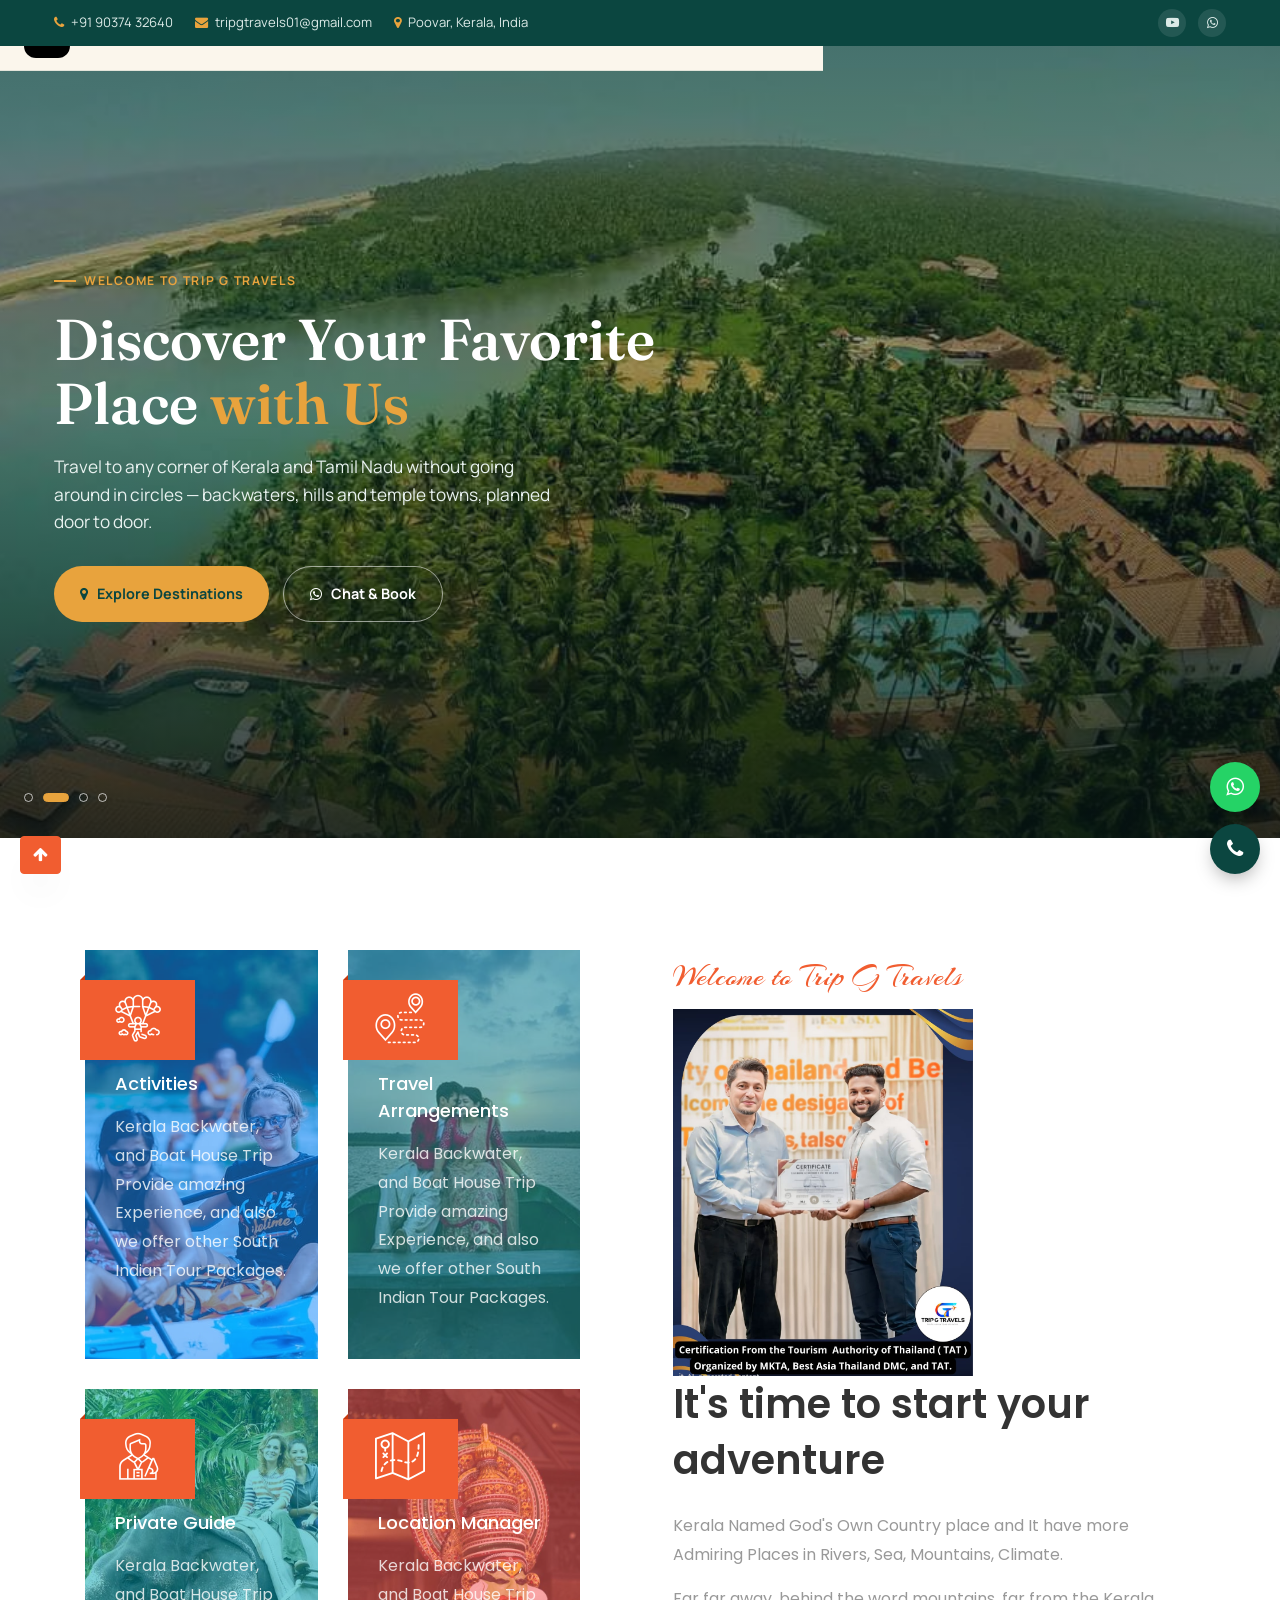
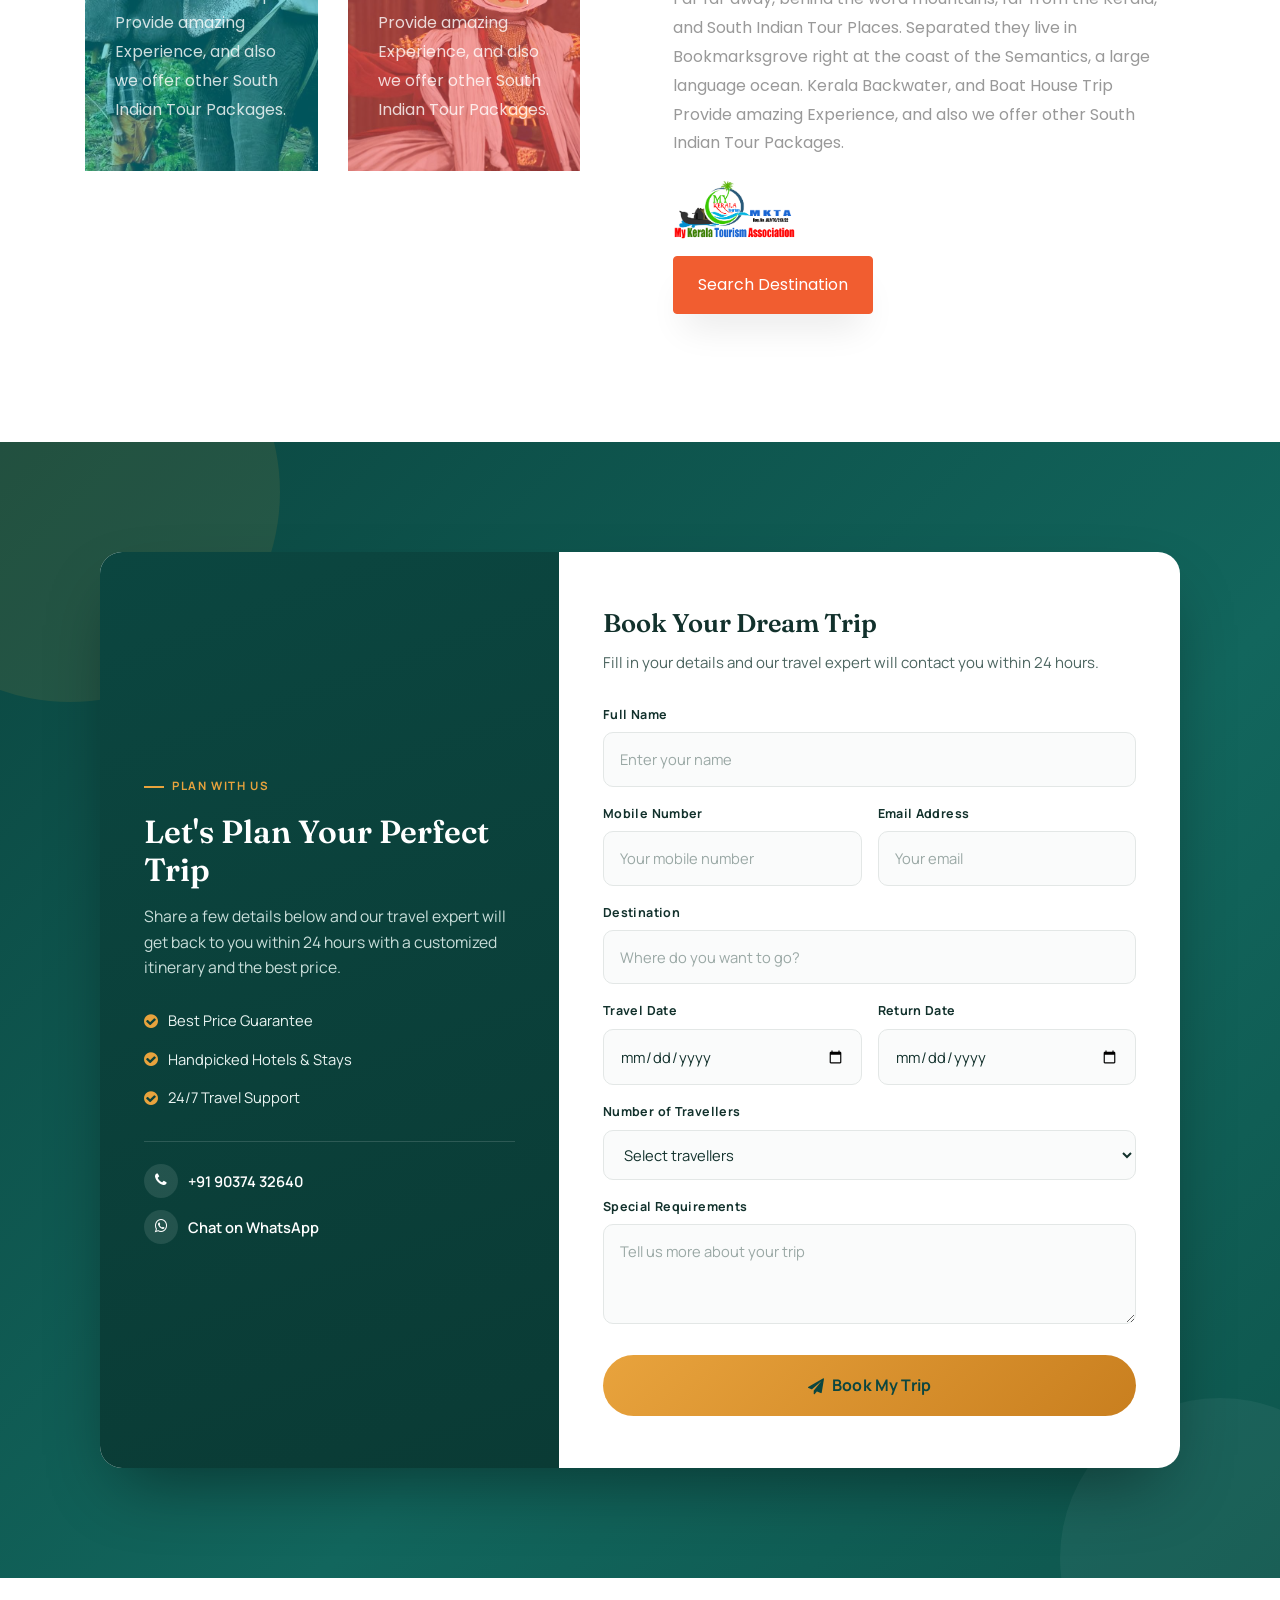
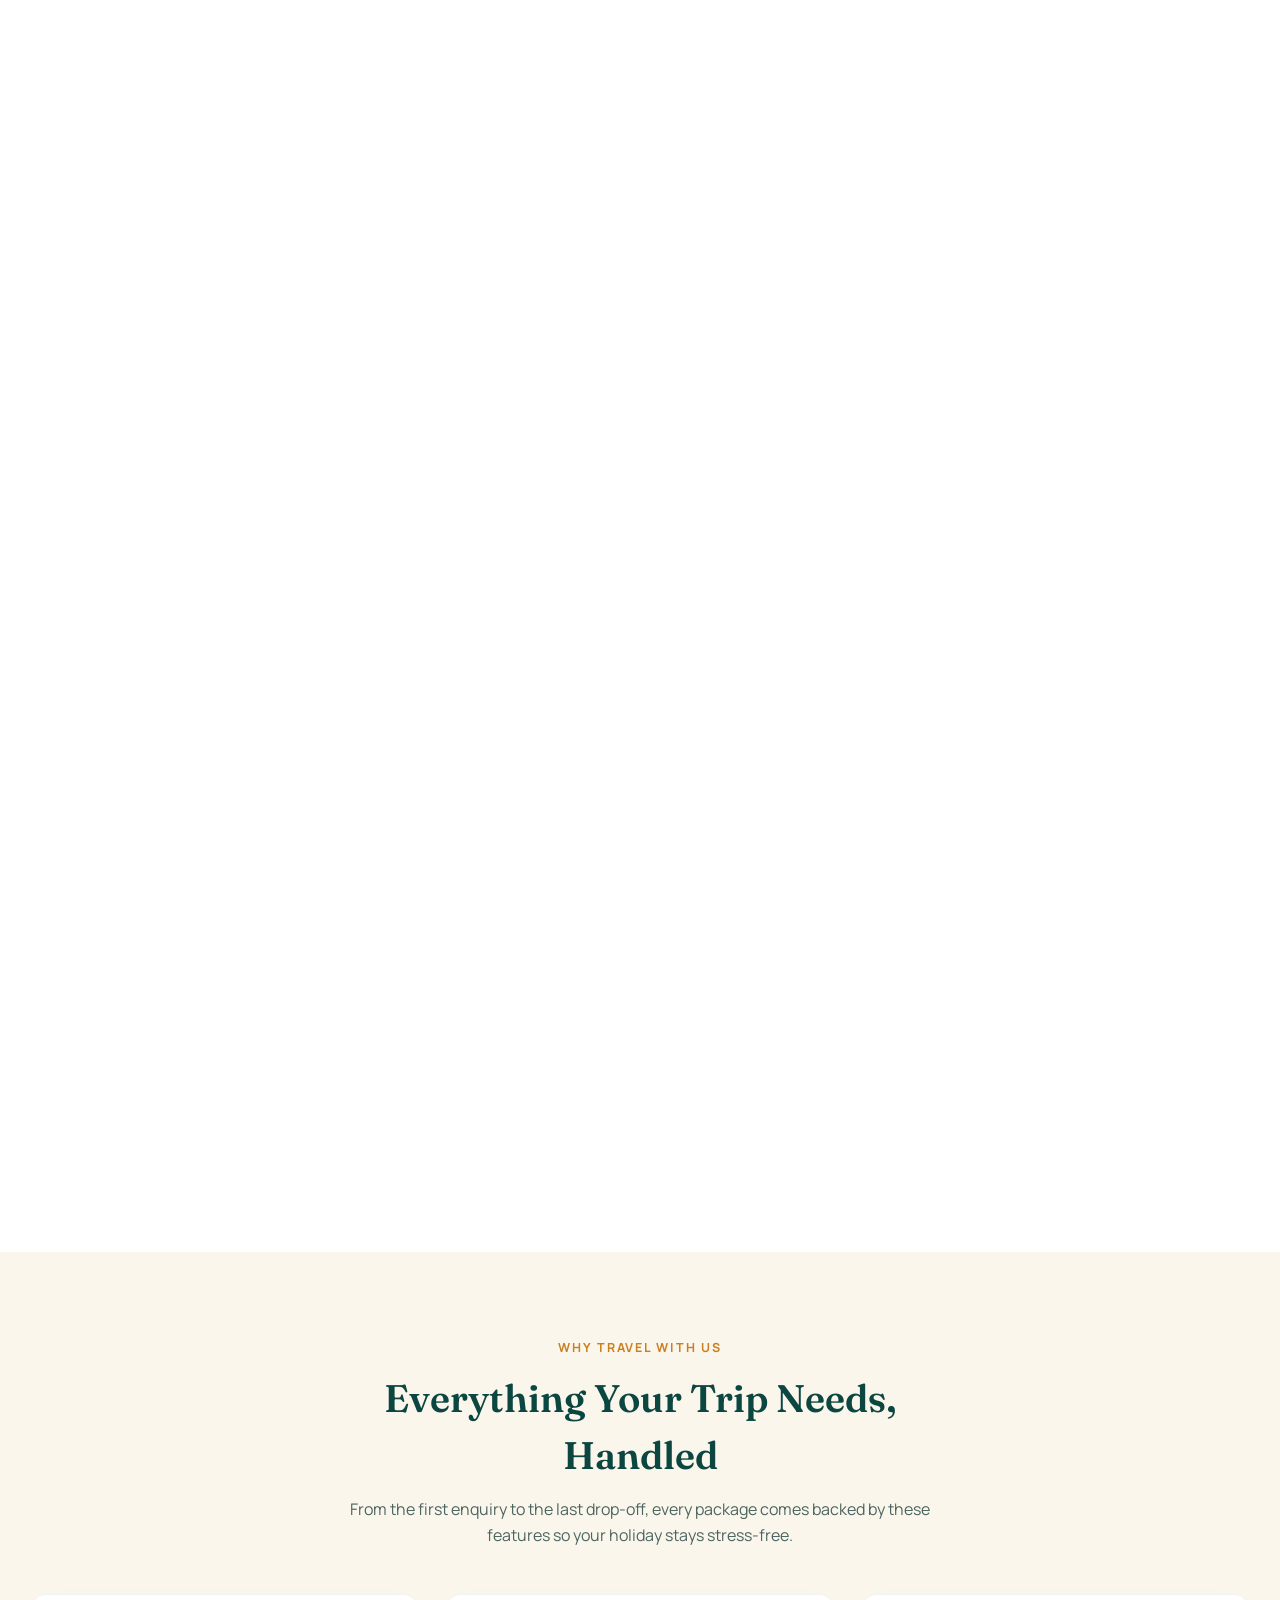
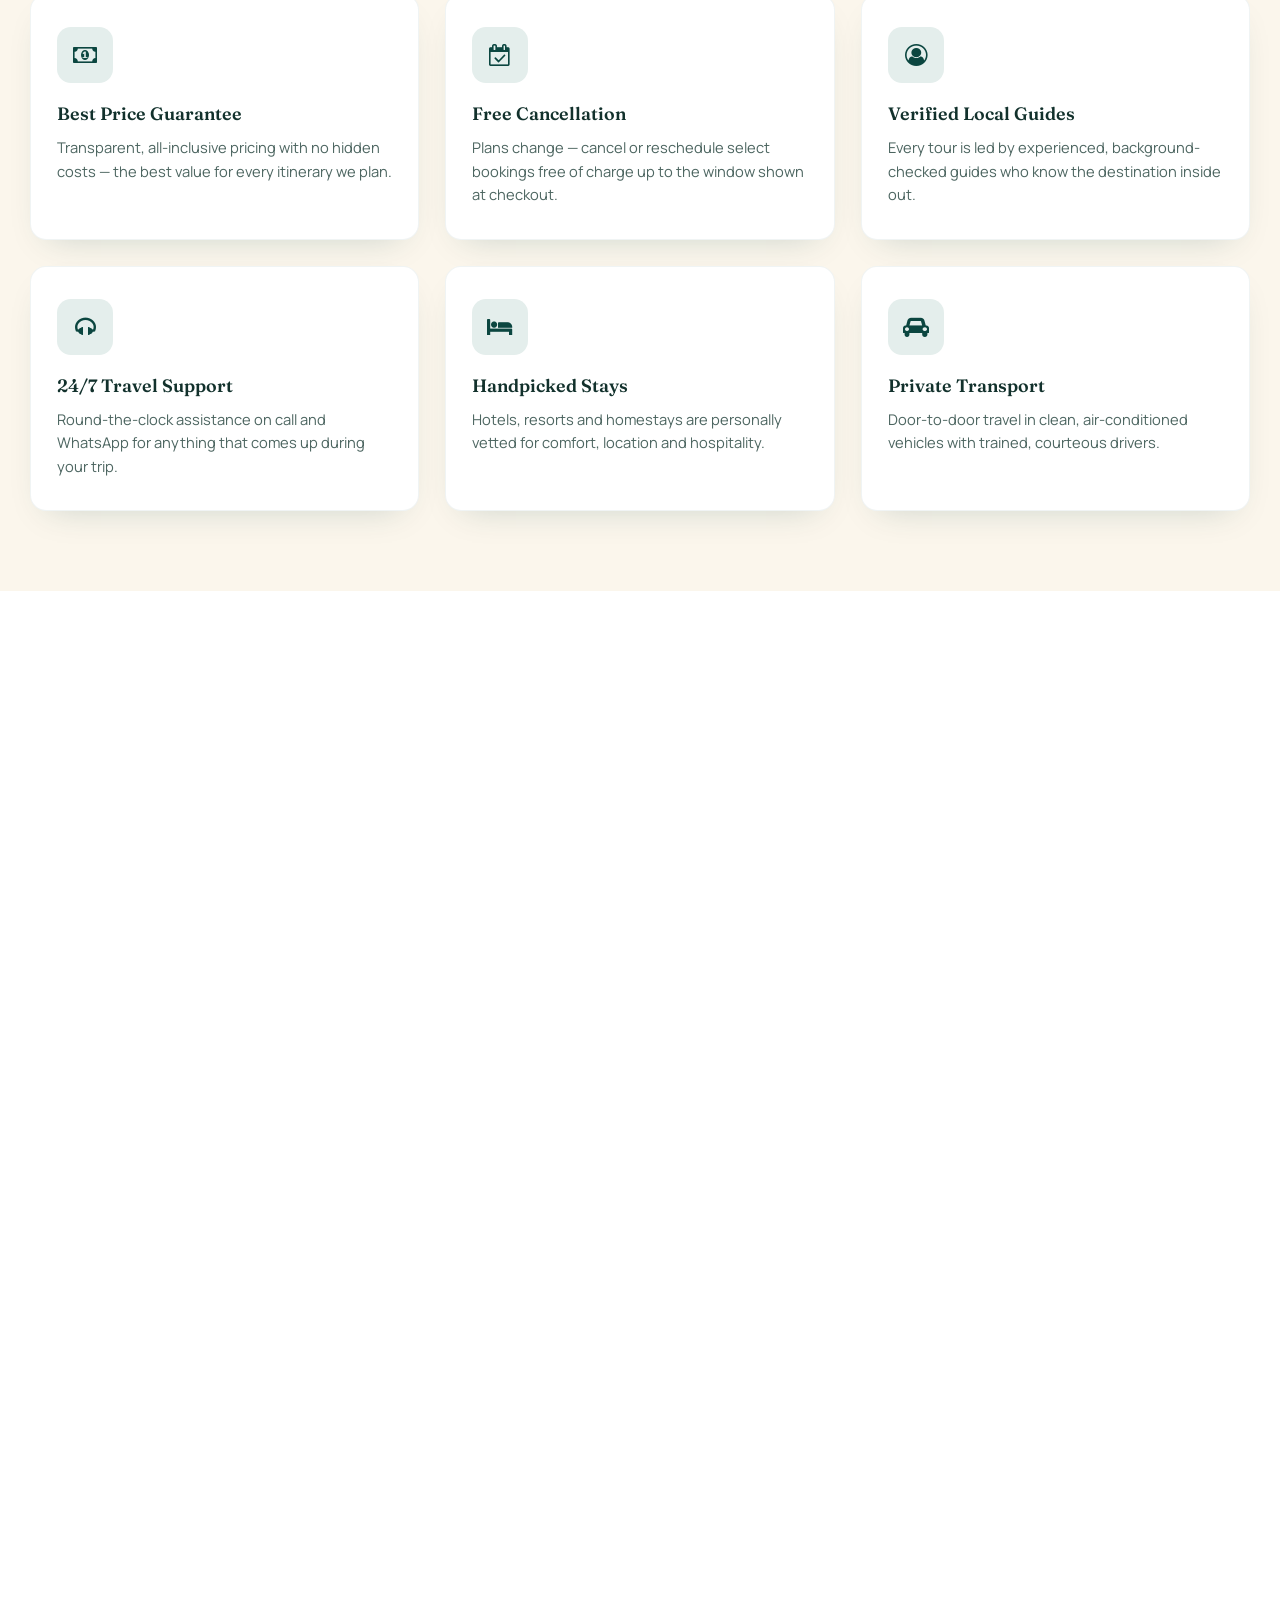
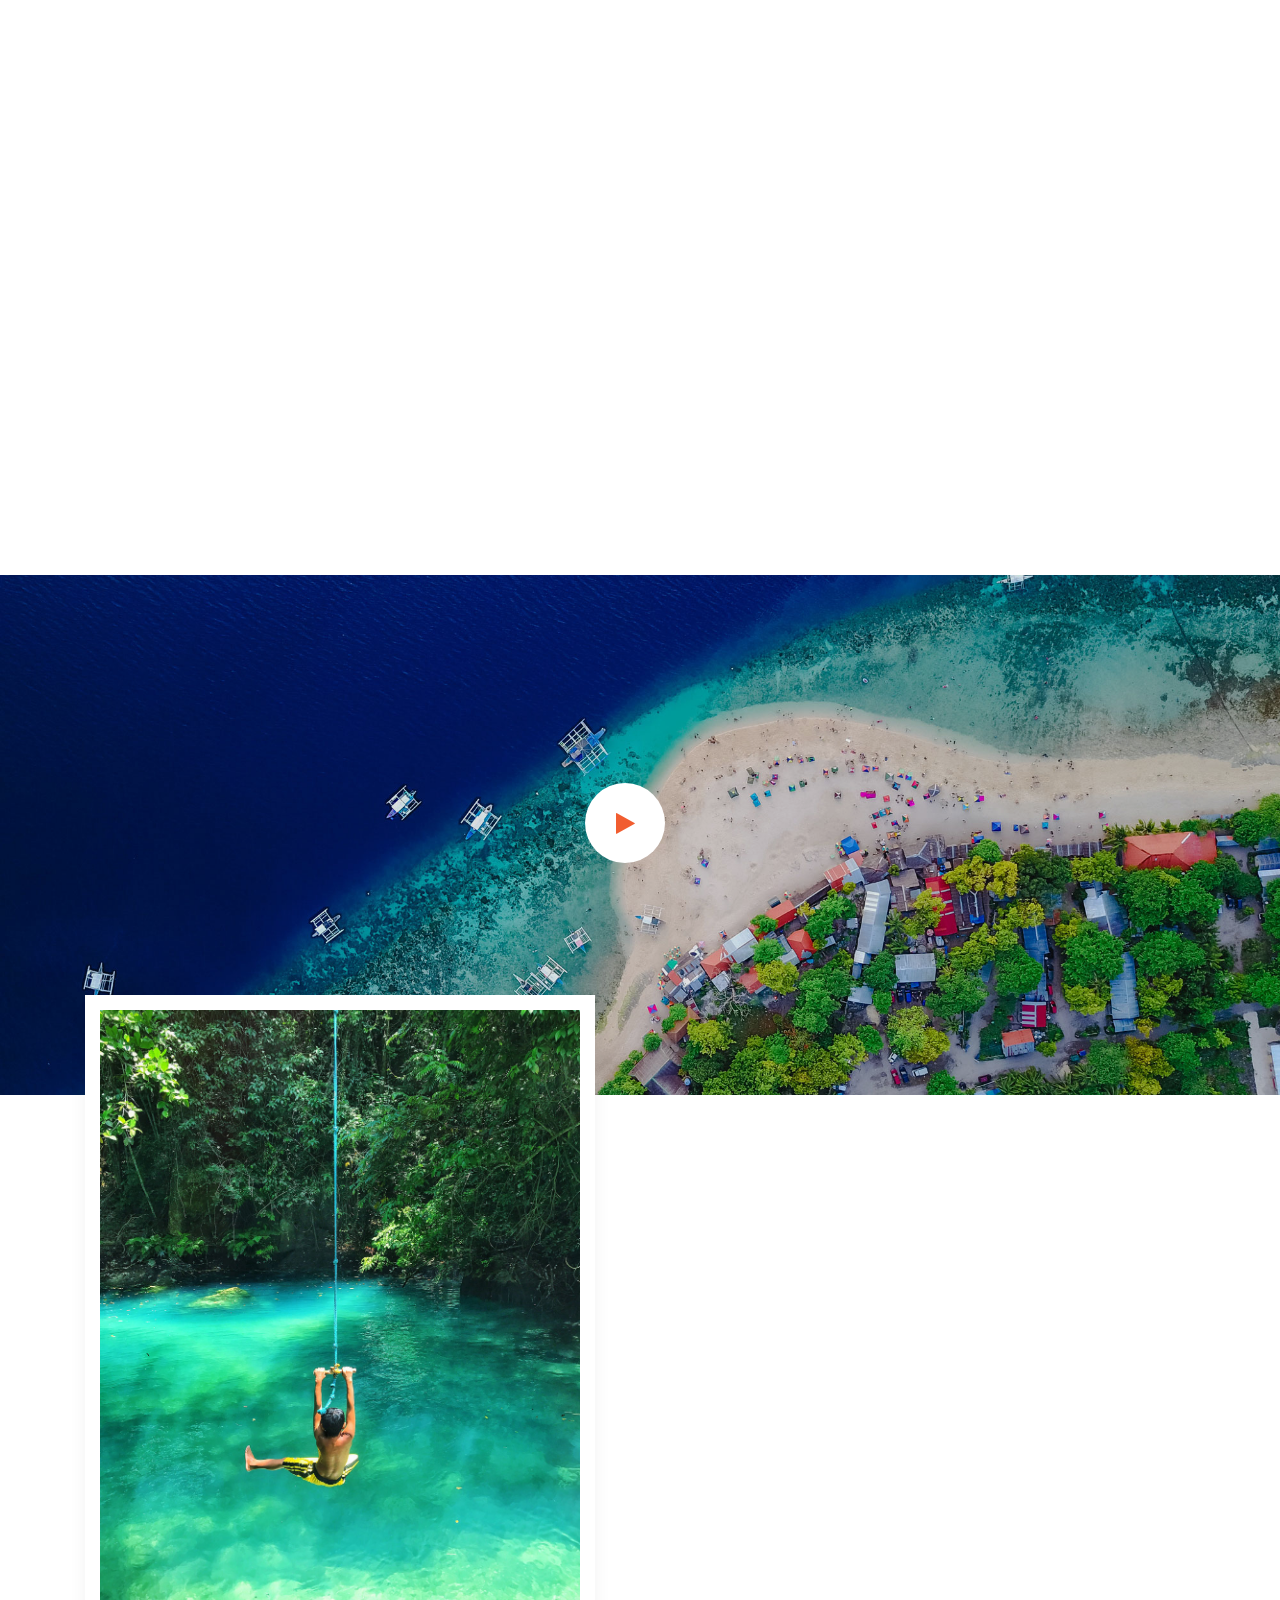
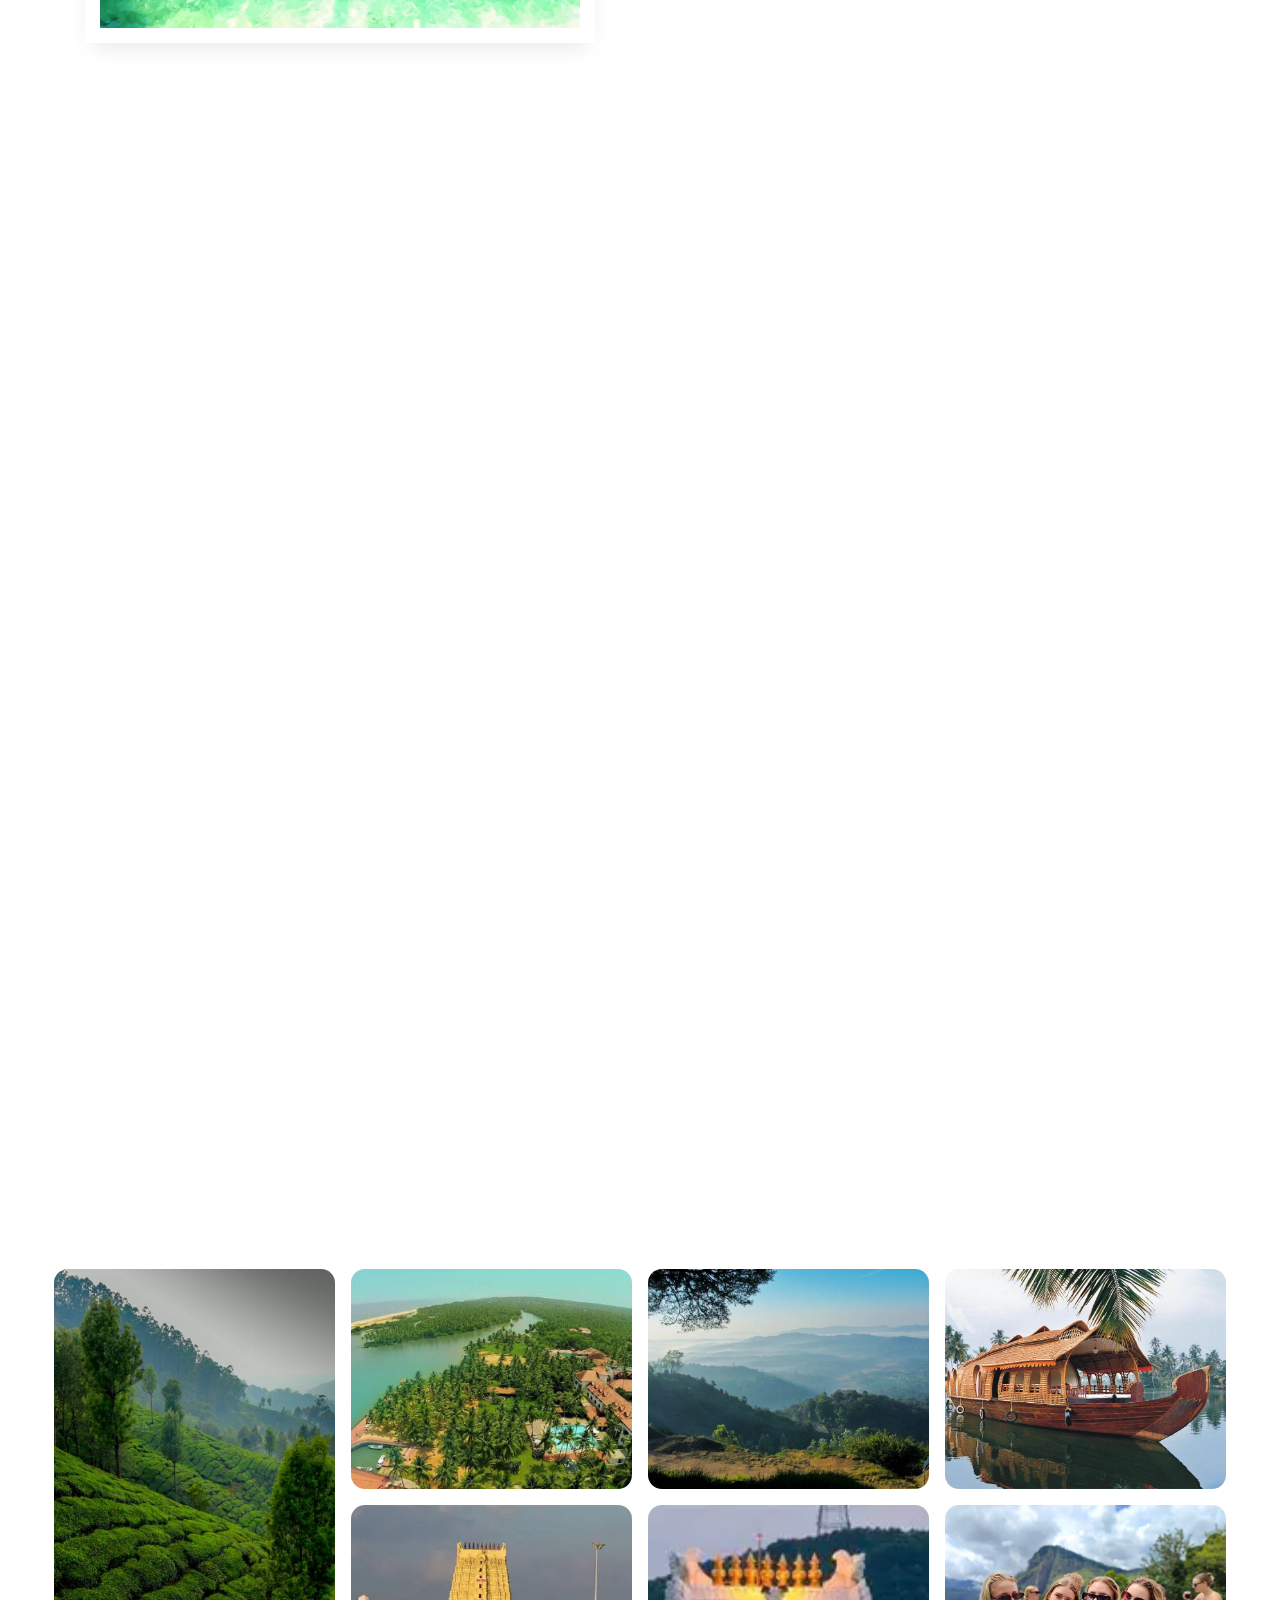
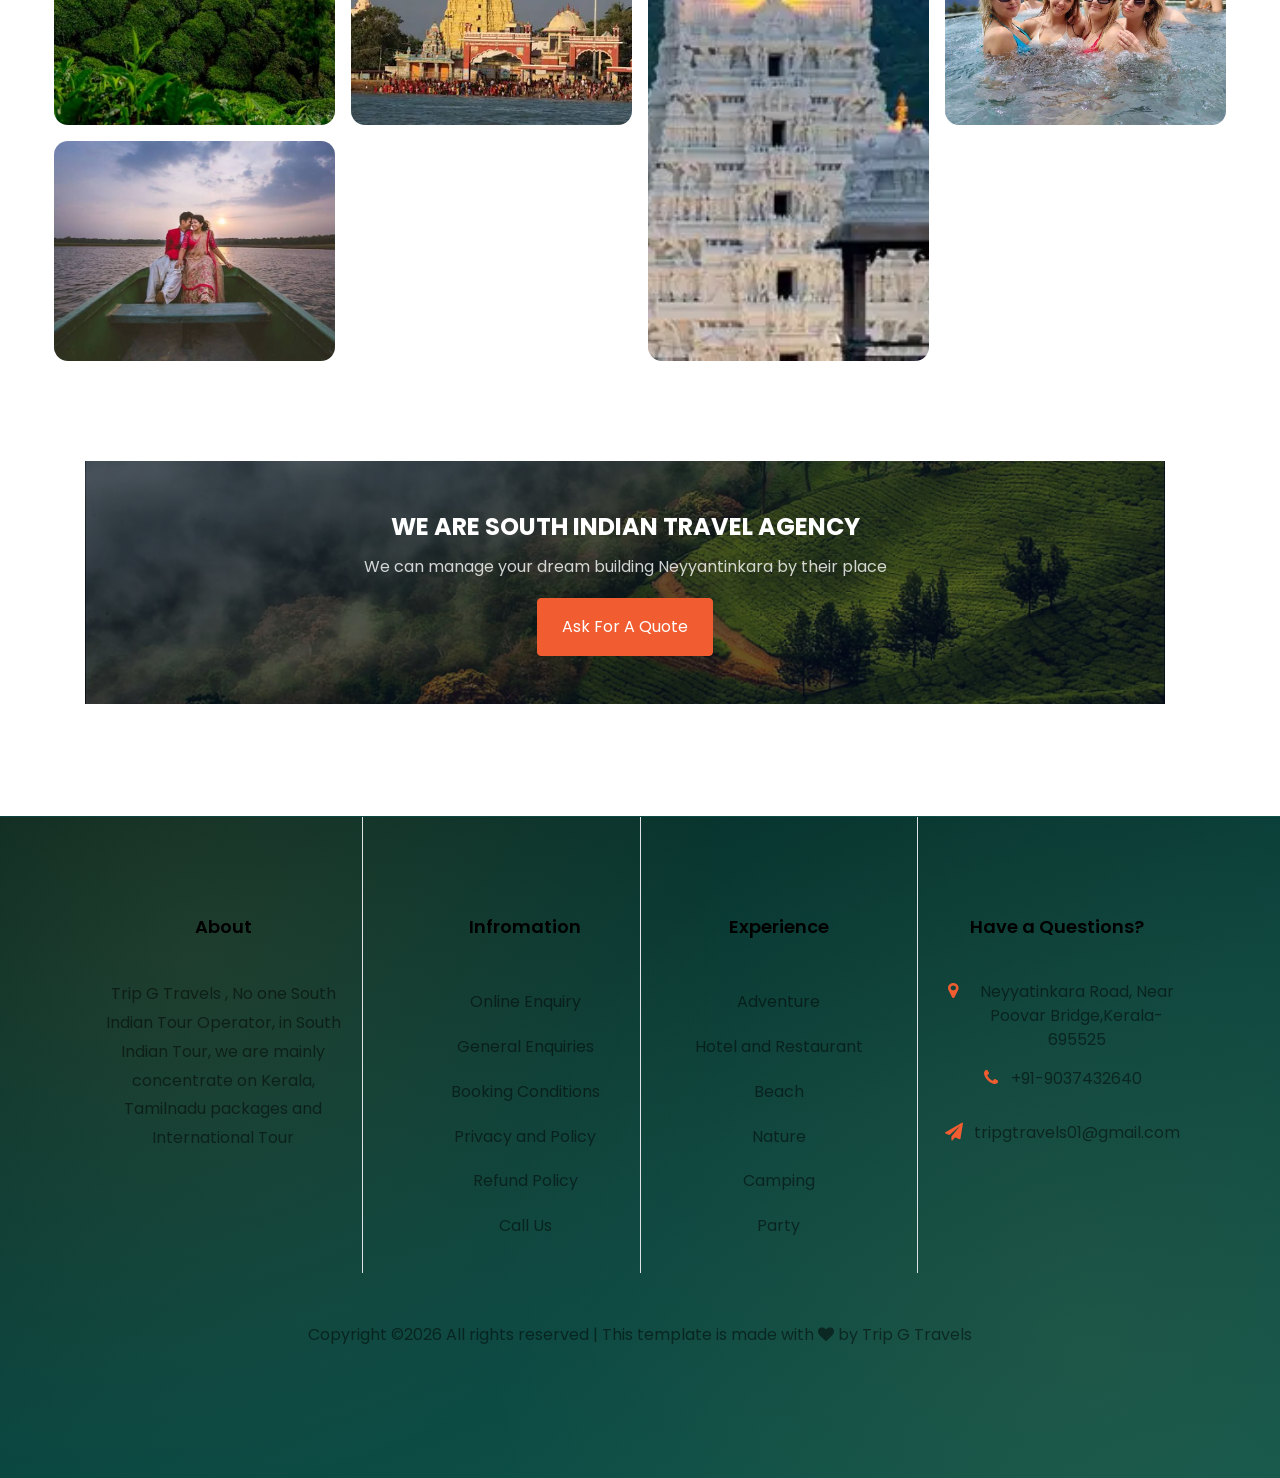
==== commit 2f5b9637: "Update index.html" ====
--- a/index.html
+++ b/index.html
@@ -205,7 +205,7 @@
 	</div>
 
 	<!-- ============ MAIN NAV BAR ============ -->
-	<div class="tgh-navwrap" id="tghNavwrap" >
+	<div class="tgh-navwrap" id="tghNavwrap" style="position:fixed;" >
 		<div class="tgh-nav">
 			<a href="index.html" class="tgh-brand">
 				<img src="images/logo.jpg" alt="Trip G Travels logo" style="margin:10px%;">
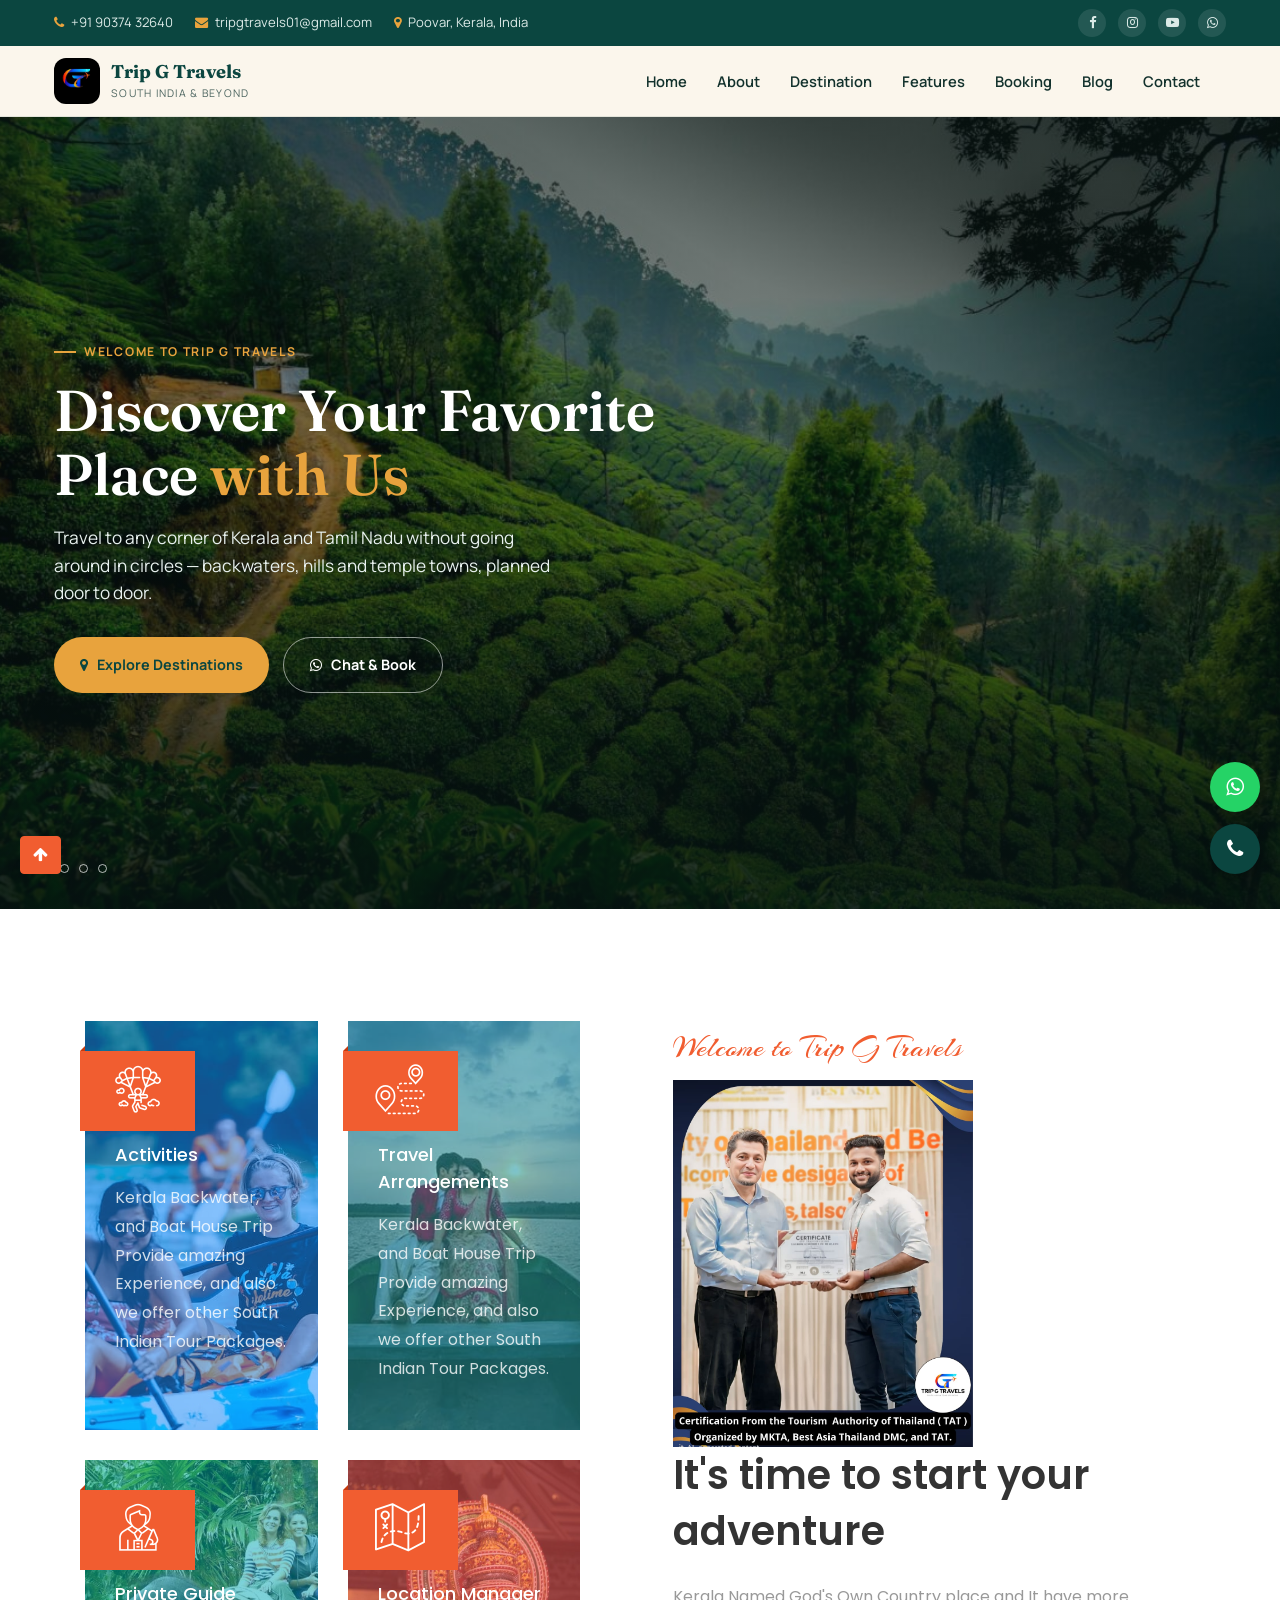
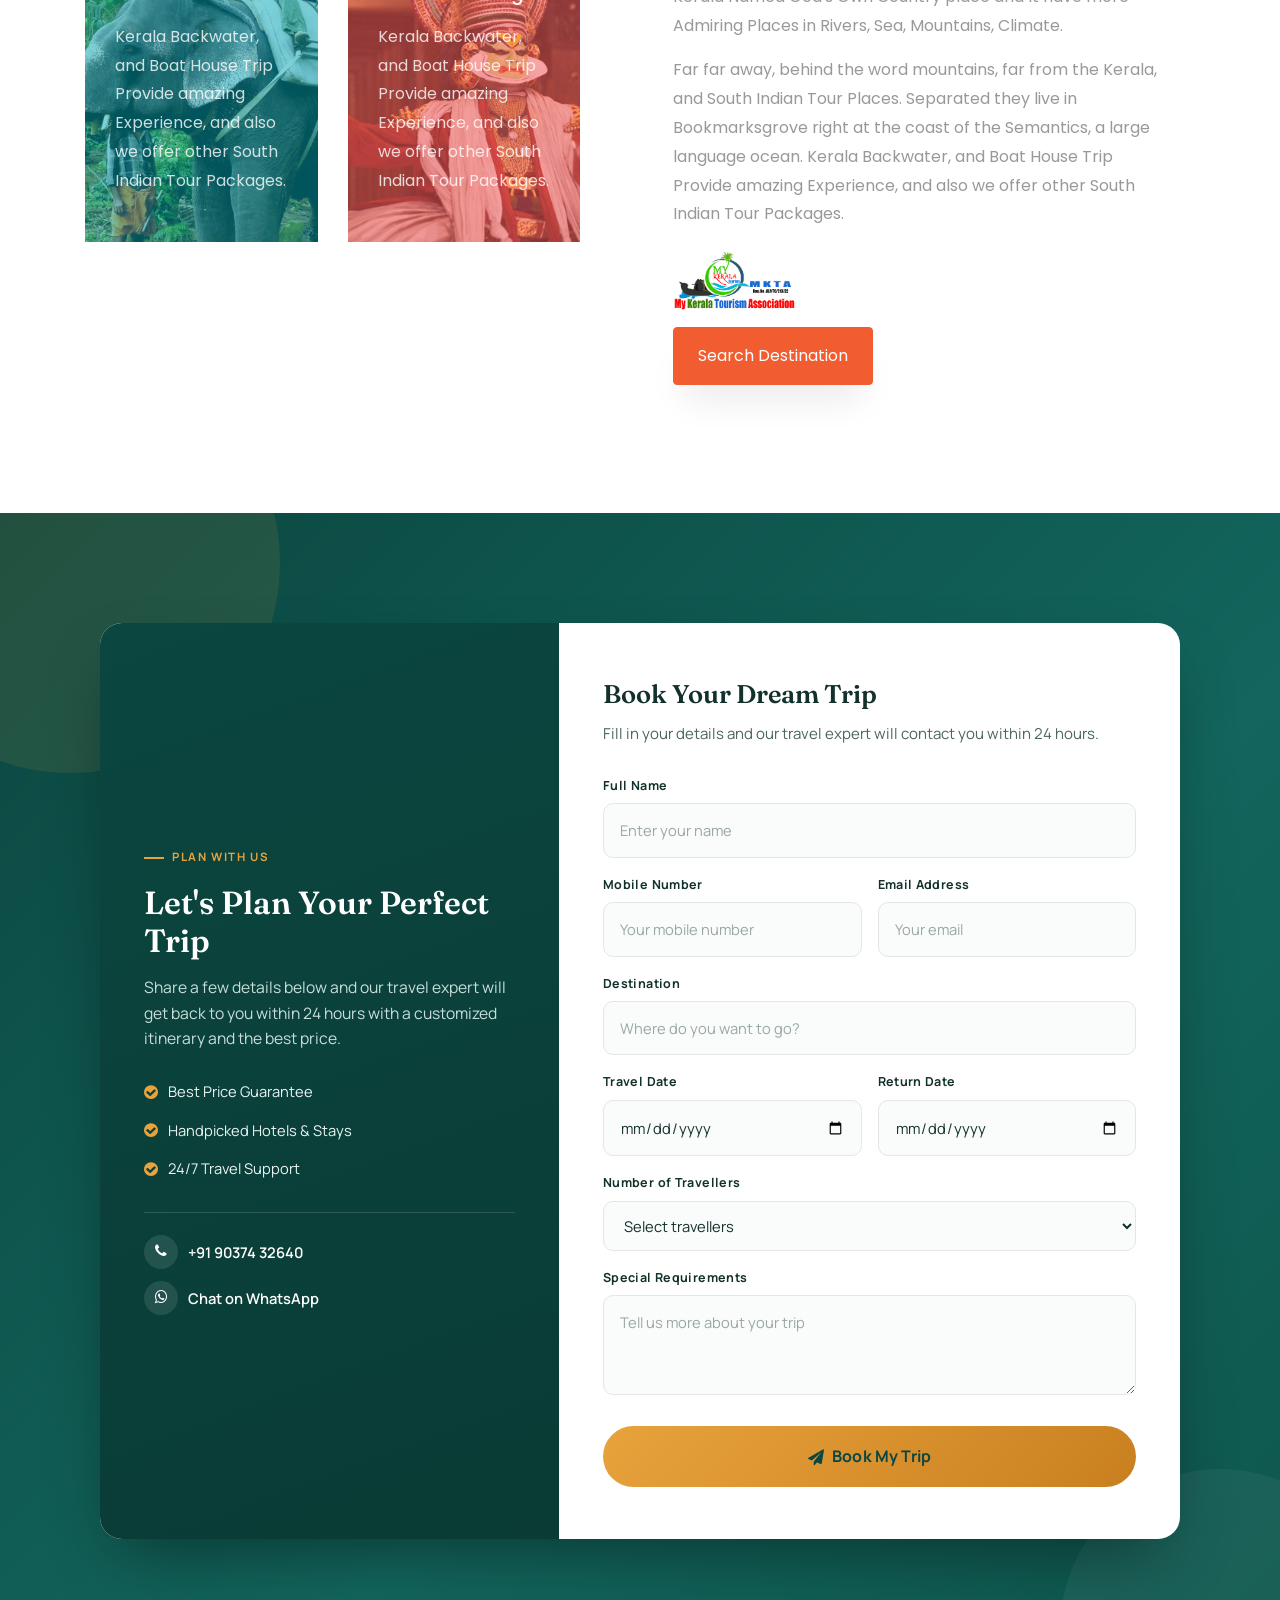
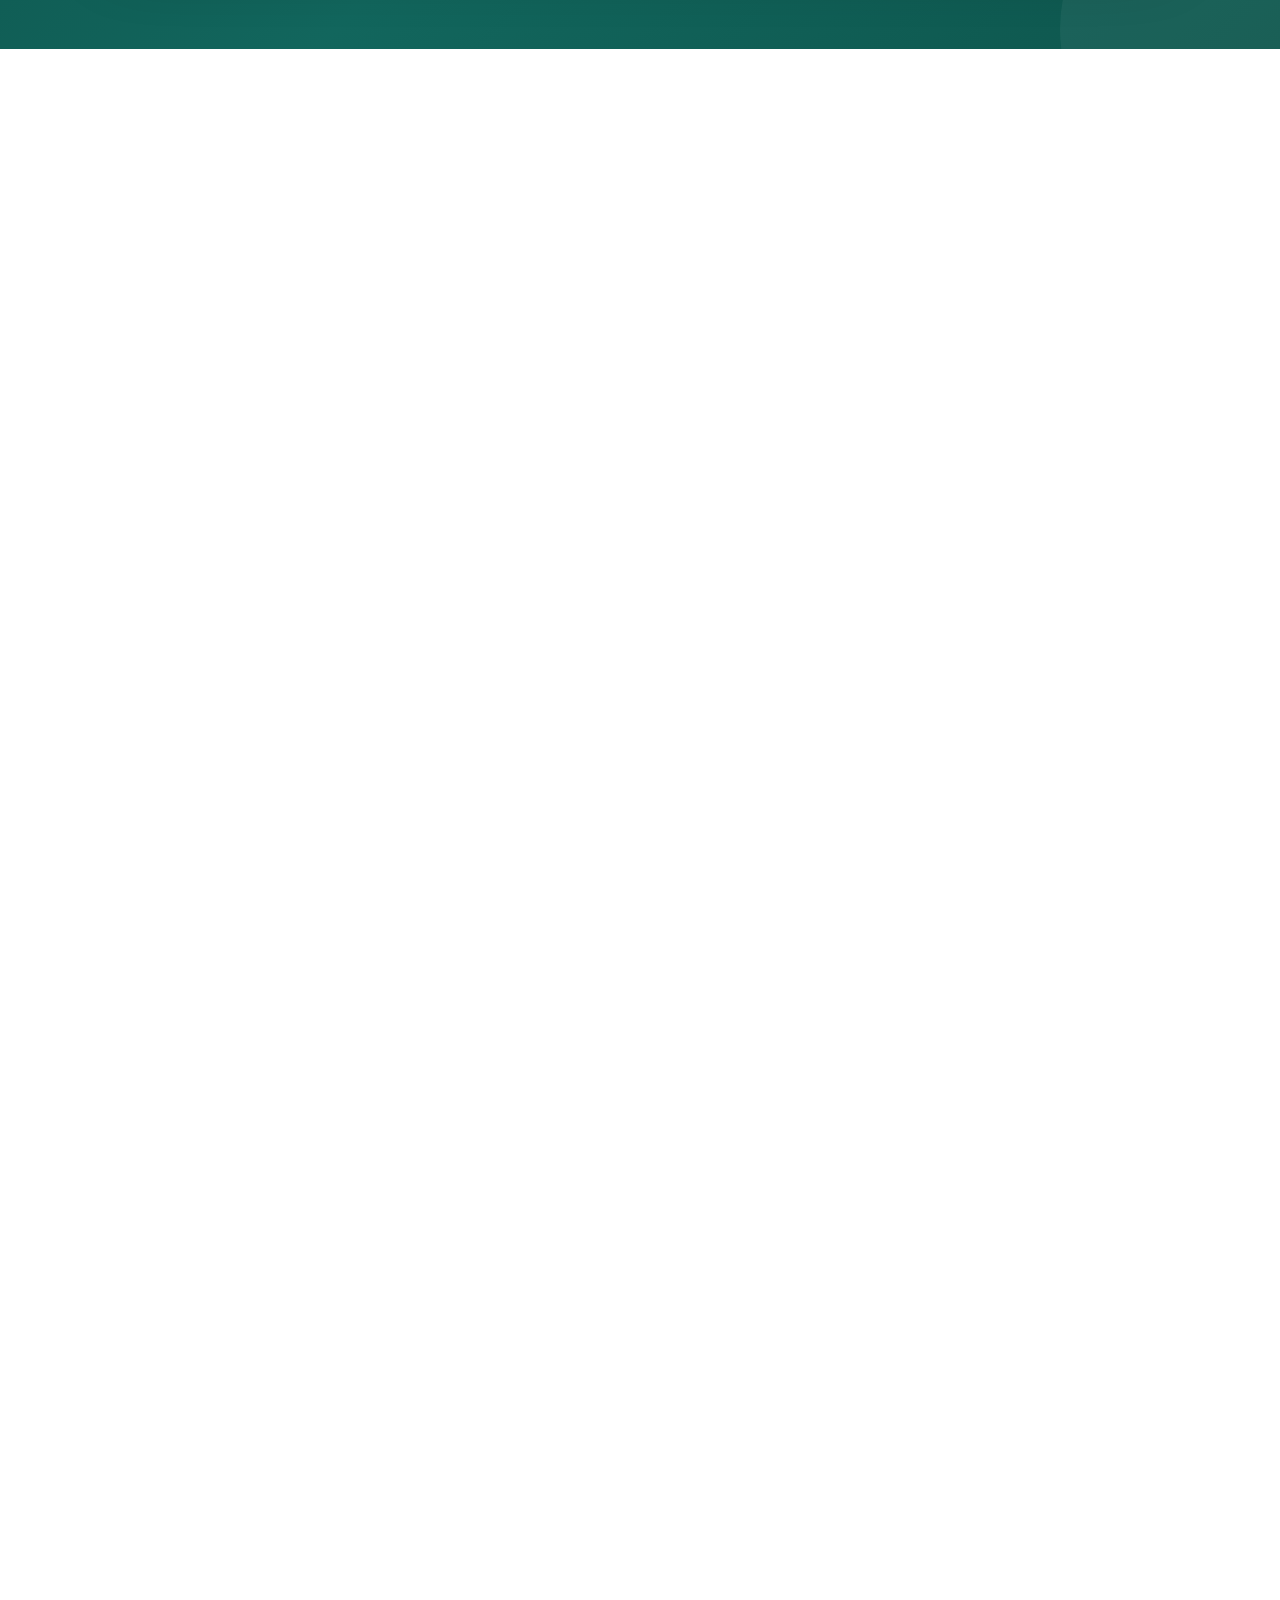
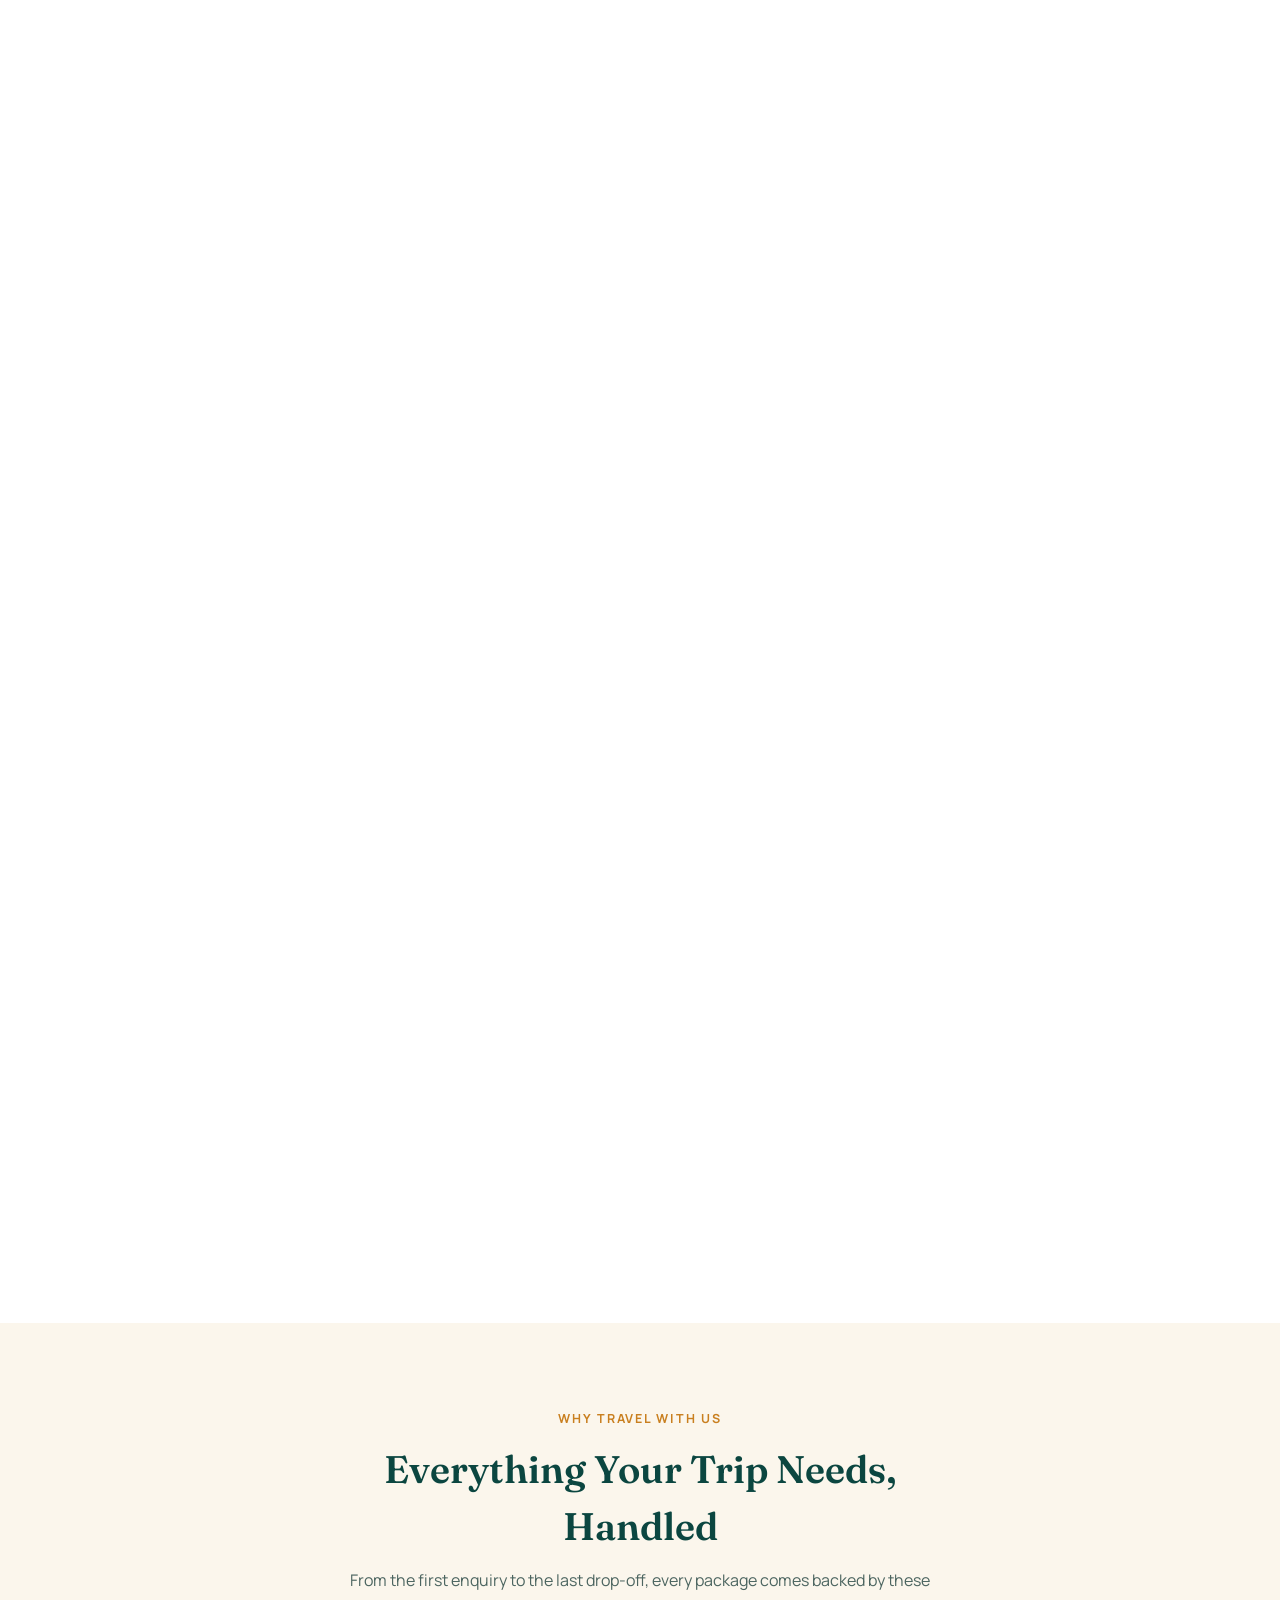
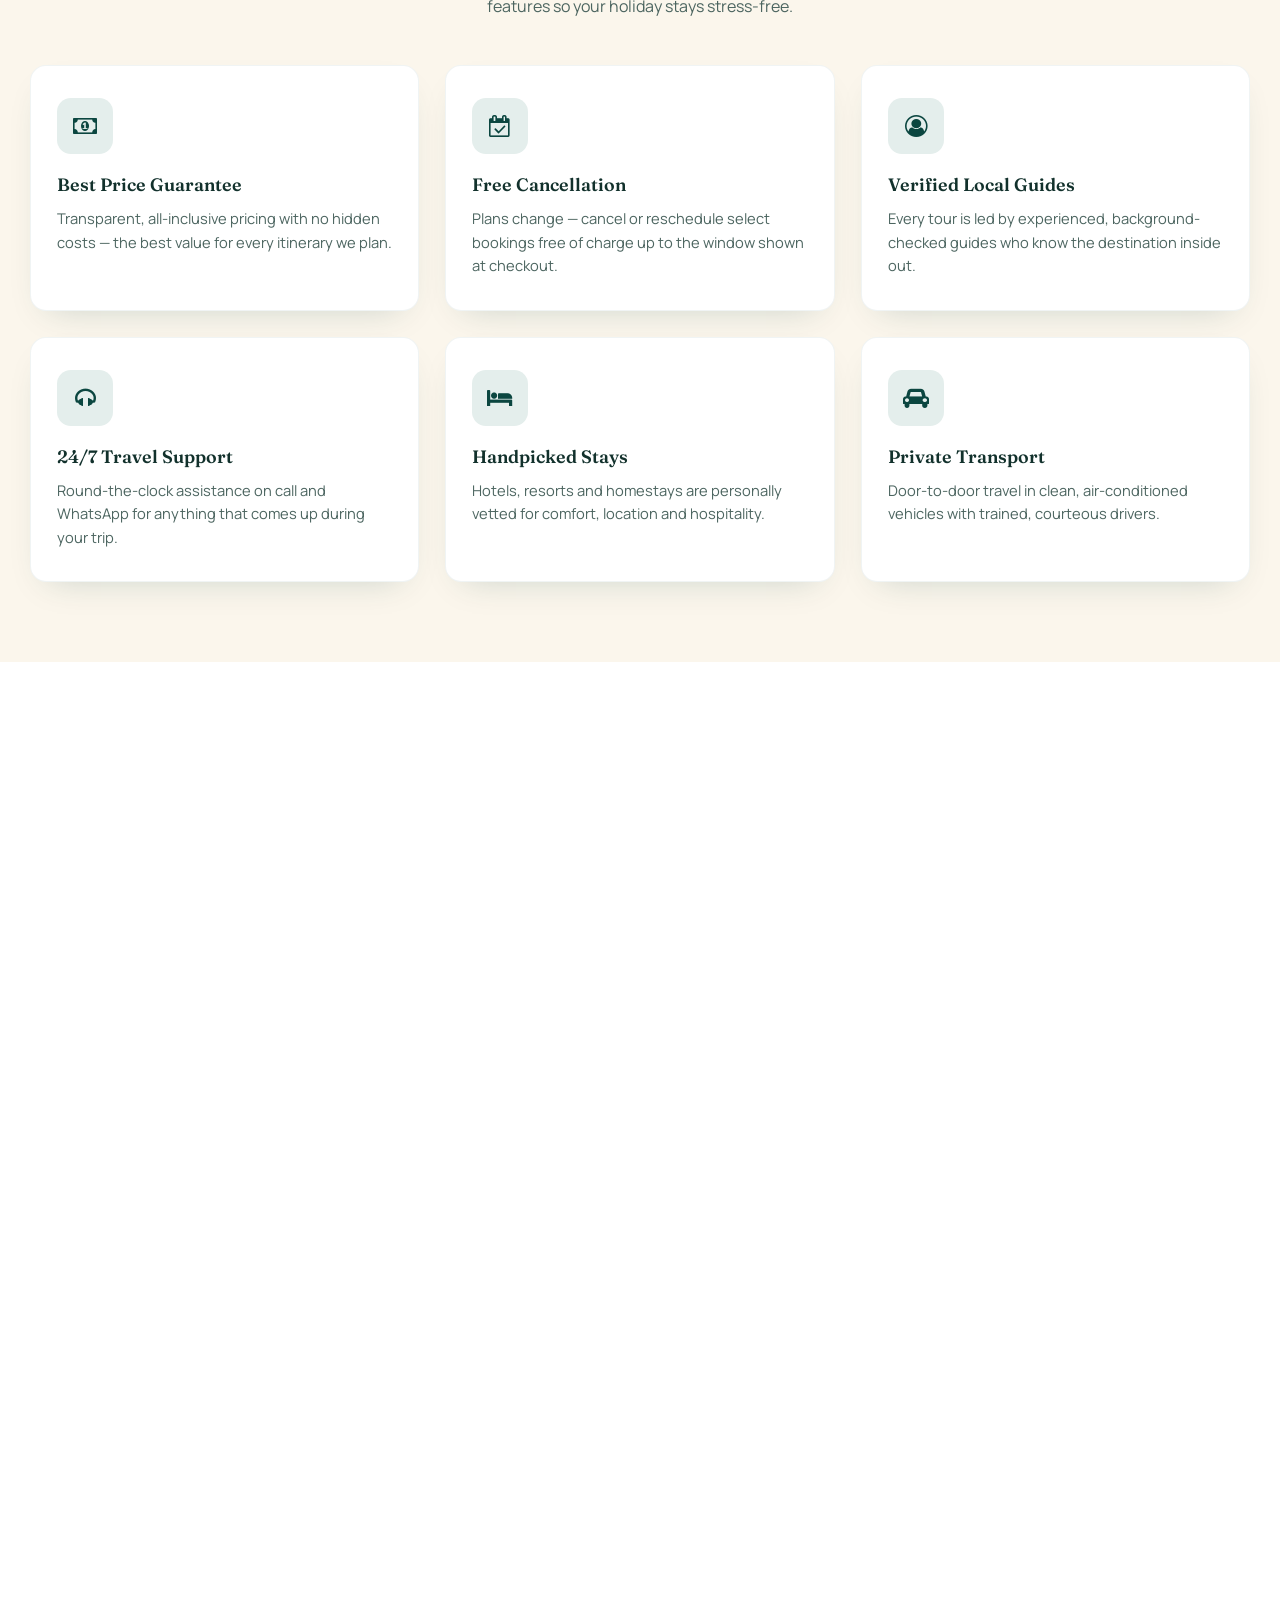
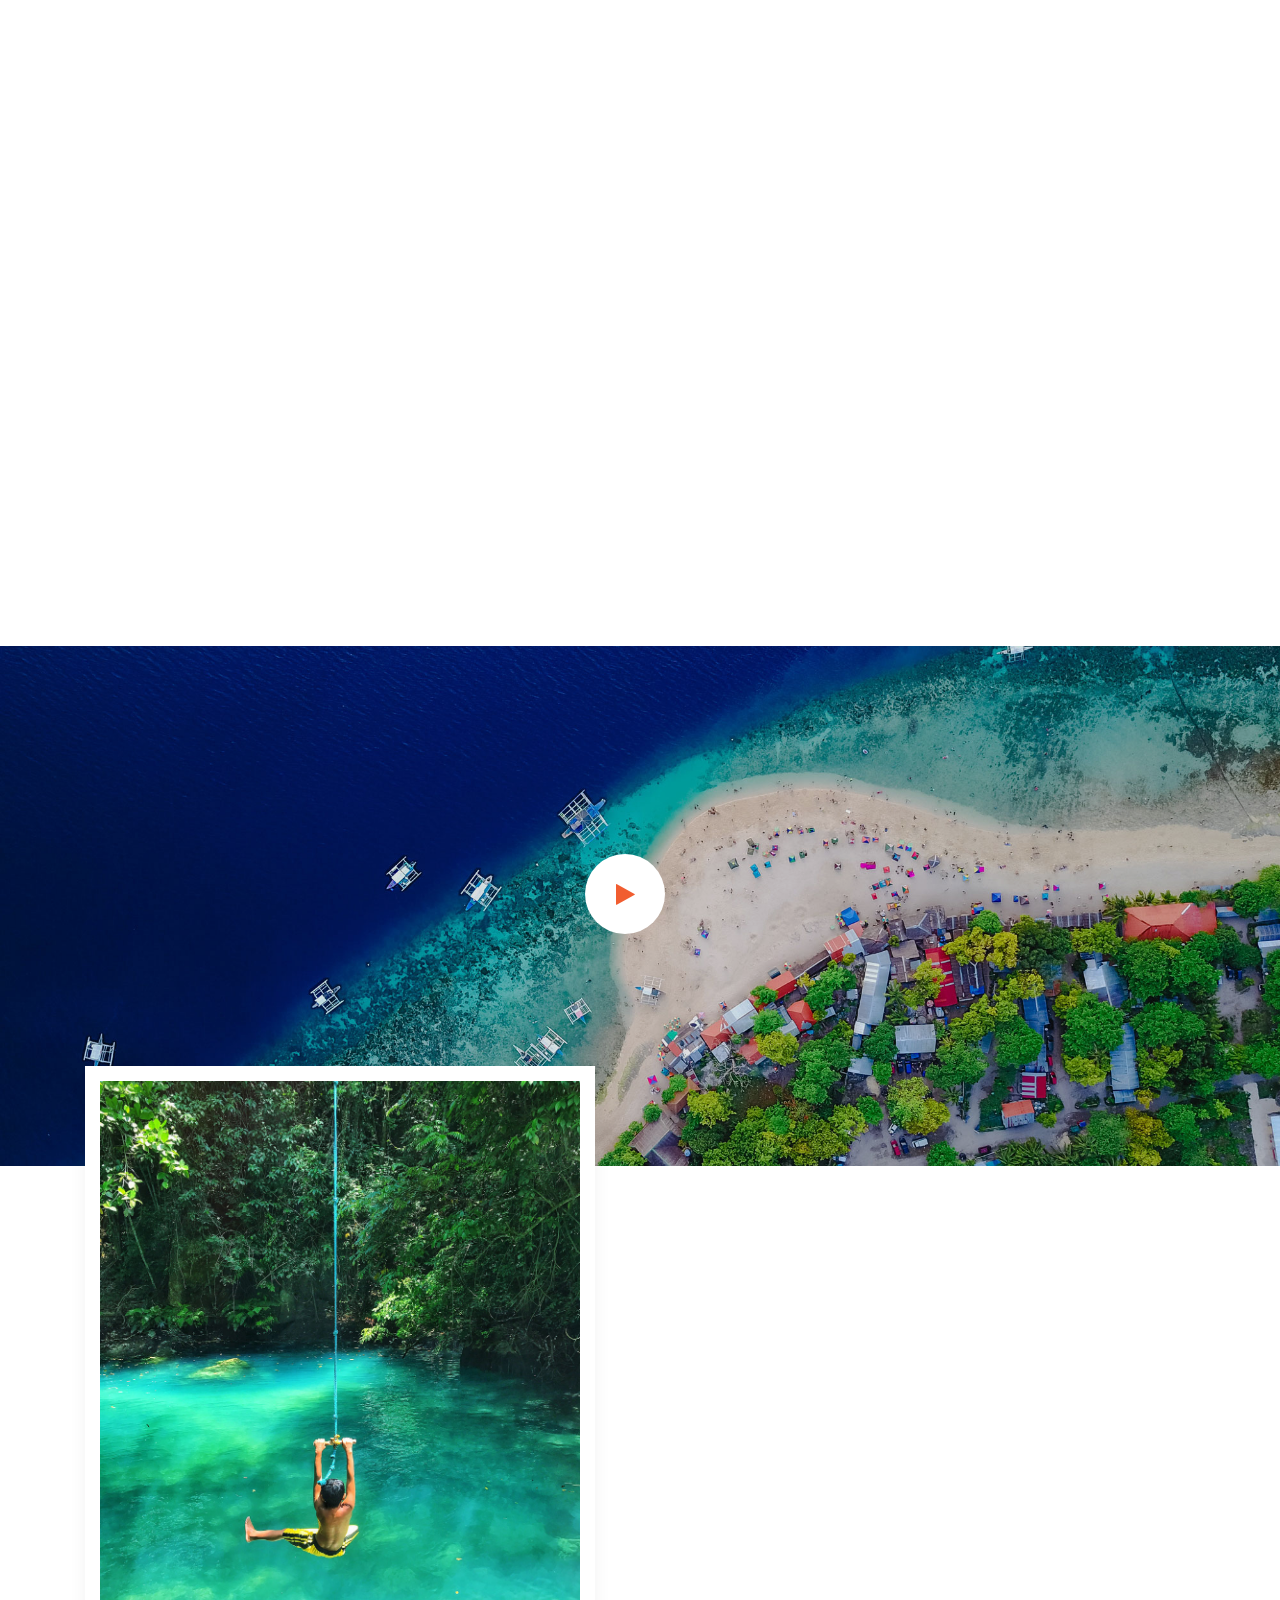
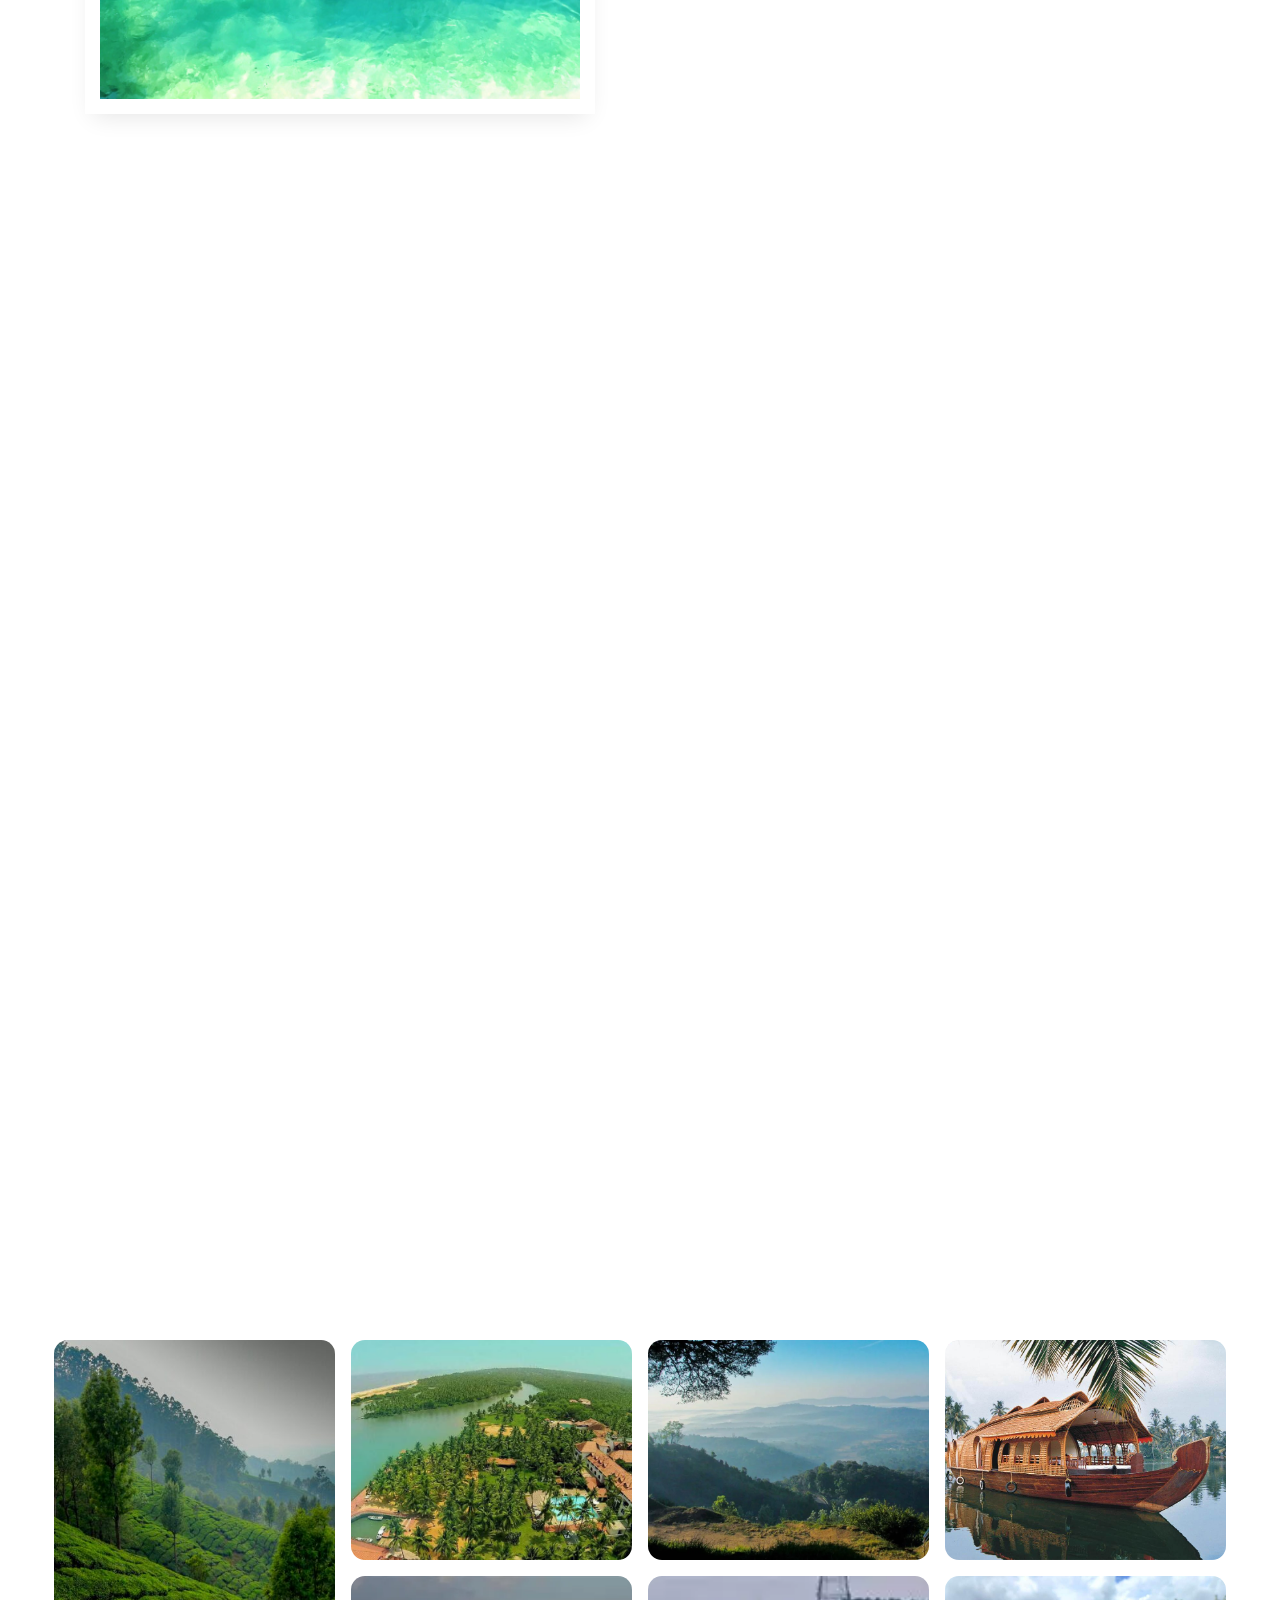
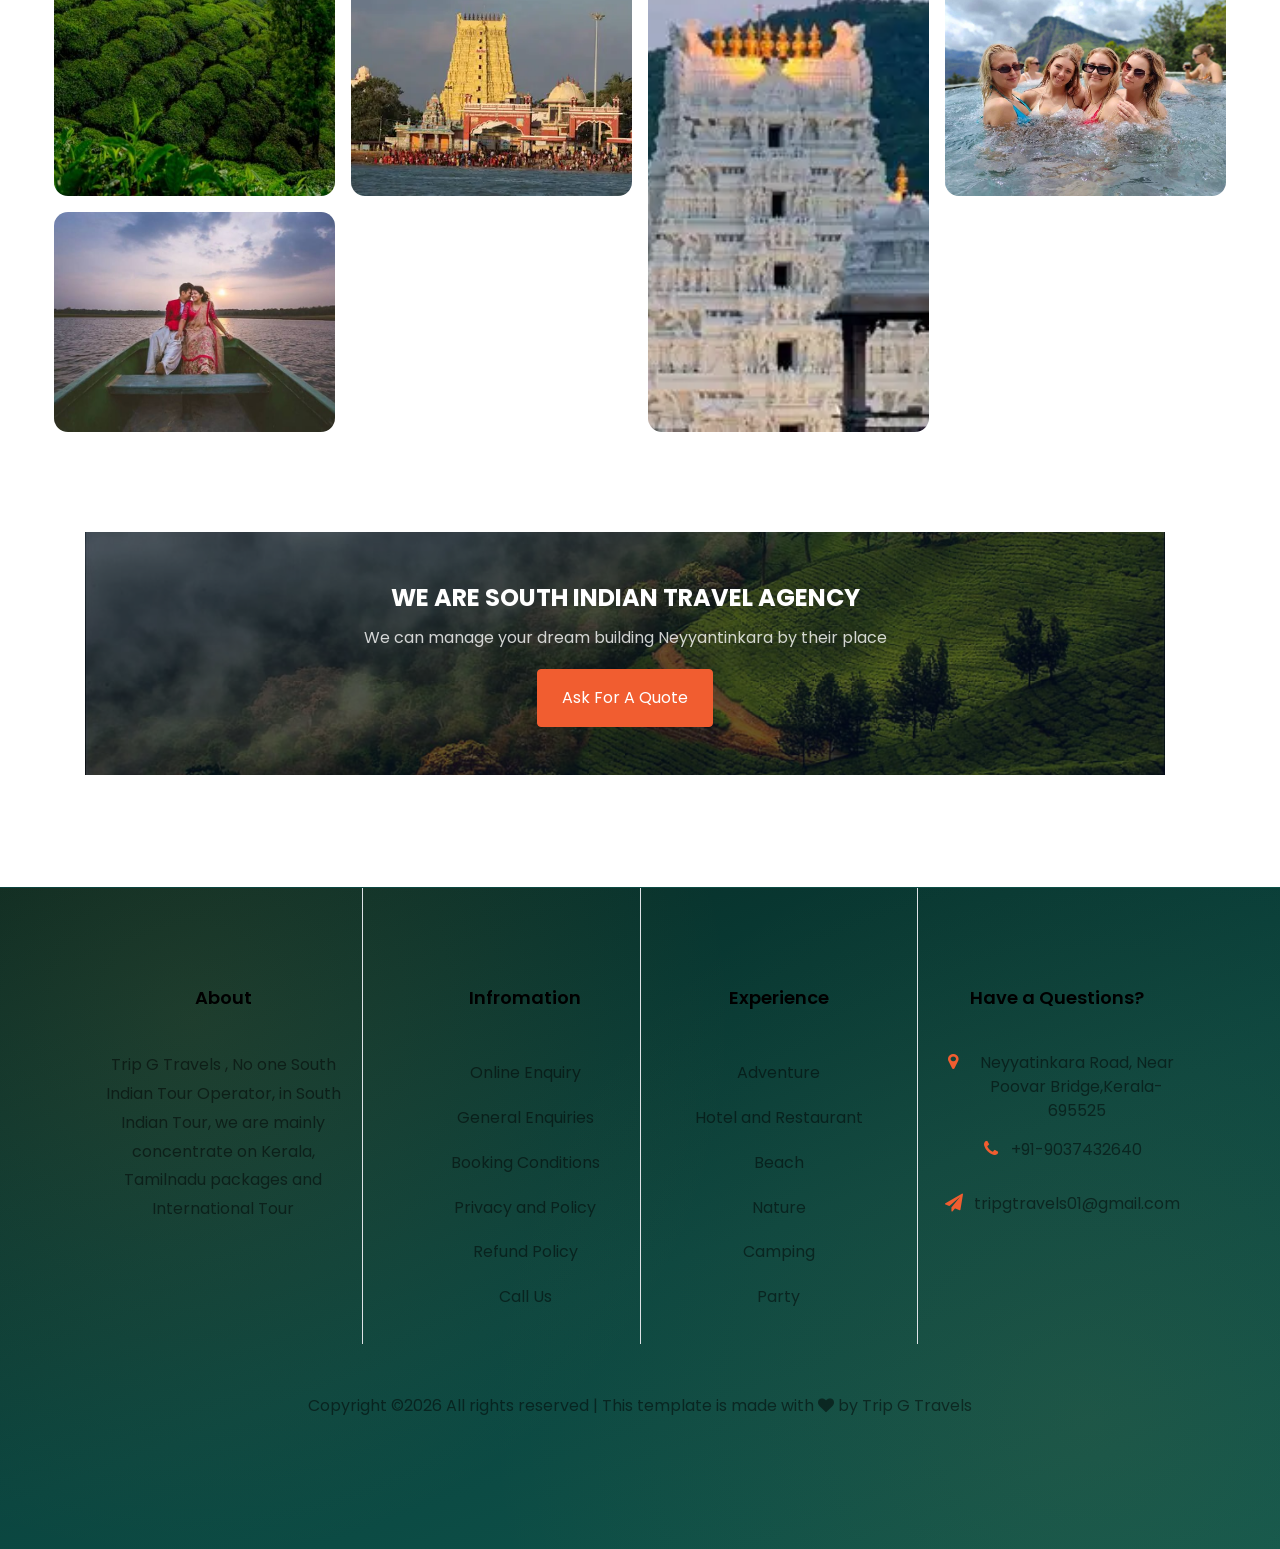
==== commit df4e5c60: "Update index.html" ====
--- a/index.html
+++ b/index.html
@@ -197,7 +197,8 @@
 				<span><i class="fa fa-map-marker"></i> Poovar, Kerala, India</span>
 			</div>
 			<div class="tgh-topbar-right">
-				
+				<a href="https://www.facebook.com/share/1CeniYqeAb/" target="_blank" aria-label="Facebook"><i class="fa fa-facebook"></i></a>
+				<a href="https://www.instagram.com/trip_g_travels" target="_blank" aria-label="Instagram"><i class="fa fa-instagram"></i></a>
 				<a href="https://youtube.com/@tripgtravels" target="_blank" aria-label="YouTube"><i class="fa fa-youtube-play"></i></a>
 				<a href="https://wa.me/919037432640" target="_blank" aria-label="WhatsApp"><i class="fa fa-whatsapp"></i></a>
 			</div>
@@ -205,16 +206,15 @@
 	</div>
 
 	<!-- ============ MAIN NAV BAR ============ -->
-	<div class="tgh-navwrap" id="tghNavwrap" style="position:fixed;" >
+	<div class="tgh-navwrap" id="tghNavwrap">
 		<div class="tgh-nav">
 			<a href="index.html" class="tgh-brand">
 				<img src="images/logo.jpg" alt="Trip G Travels logo" style="margin:10px%;">
 				<div class="tgh-brand-text">
-					
+					<span class="tgh-name">Trip G Travels</span>
 					<span class="tgh-tag">South India &amp; Beyond</span>
 				</div>
 			</a>
-
 			<ul class="tgh-menu" id="tghMenu">
 				<button class="tgh-menu-close" id="tghMenuClose" aria-label="Close menu">&times;</button>
 				<li><a href="index.html">Home</a></li>
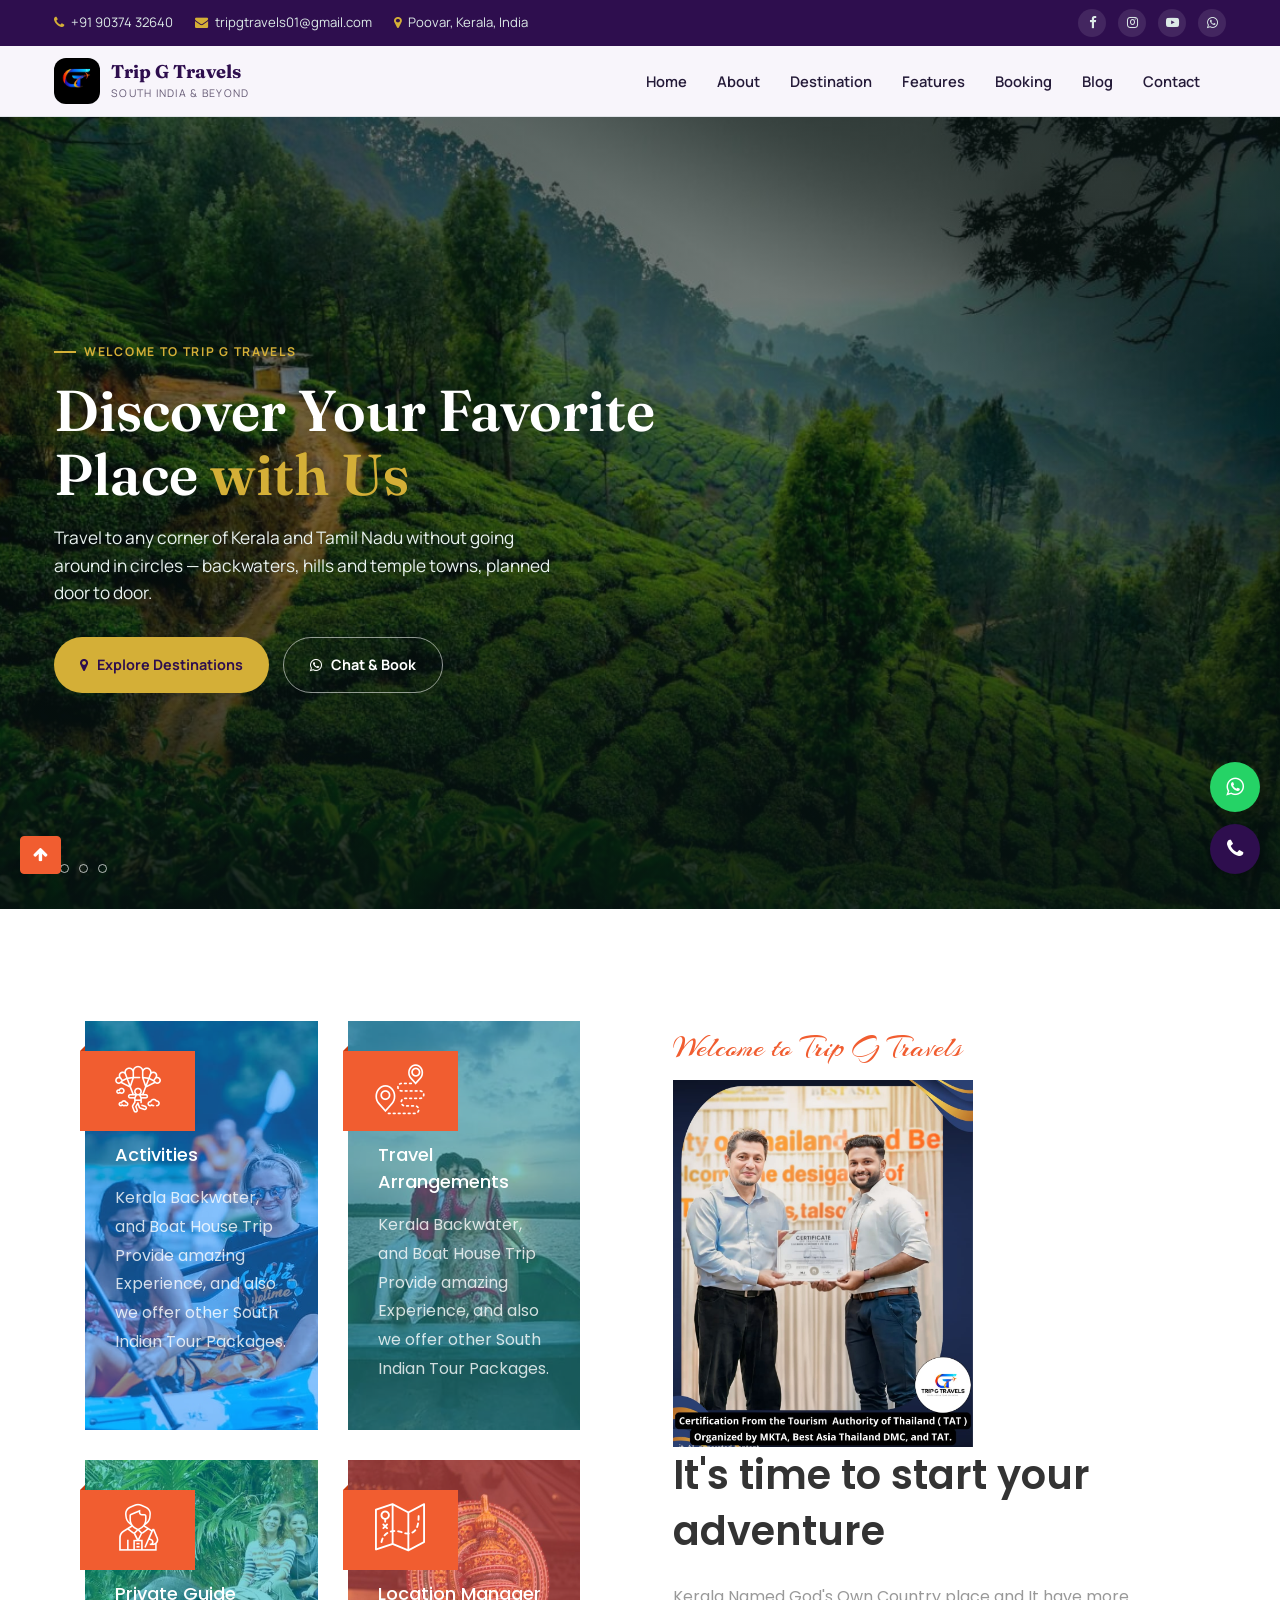
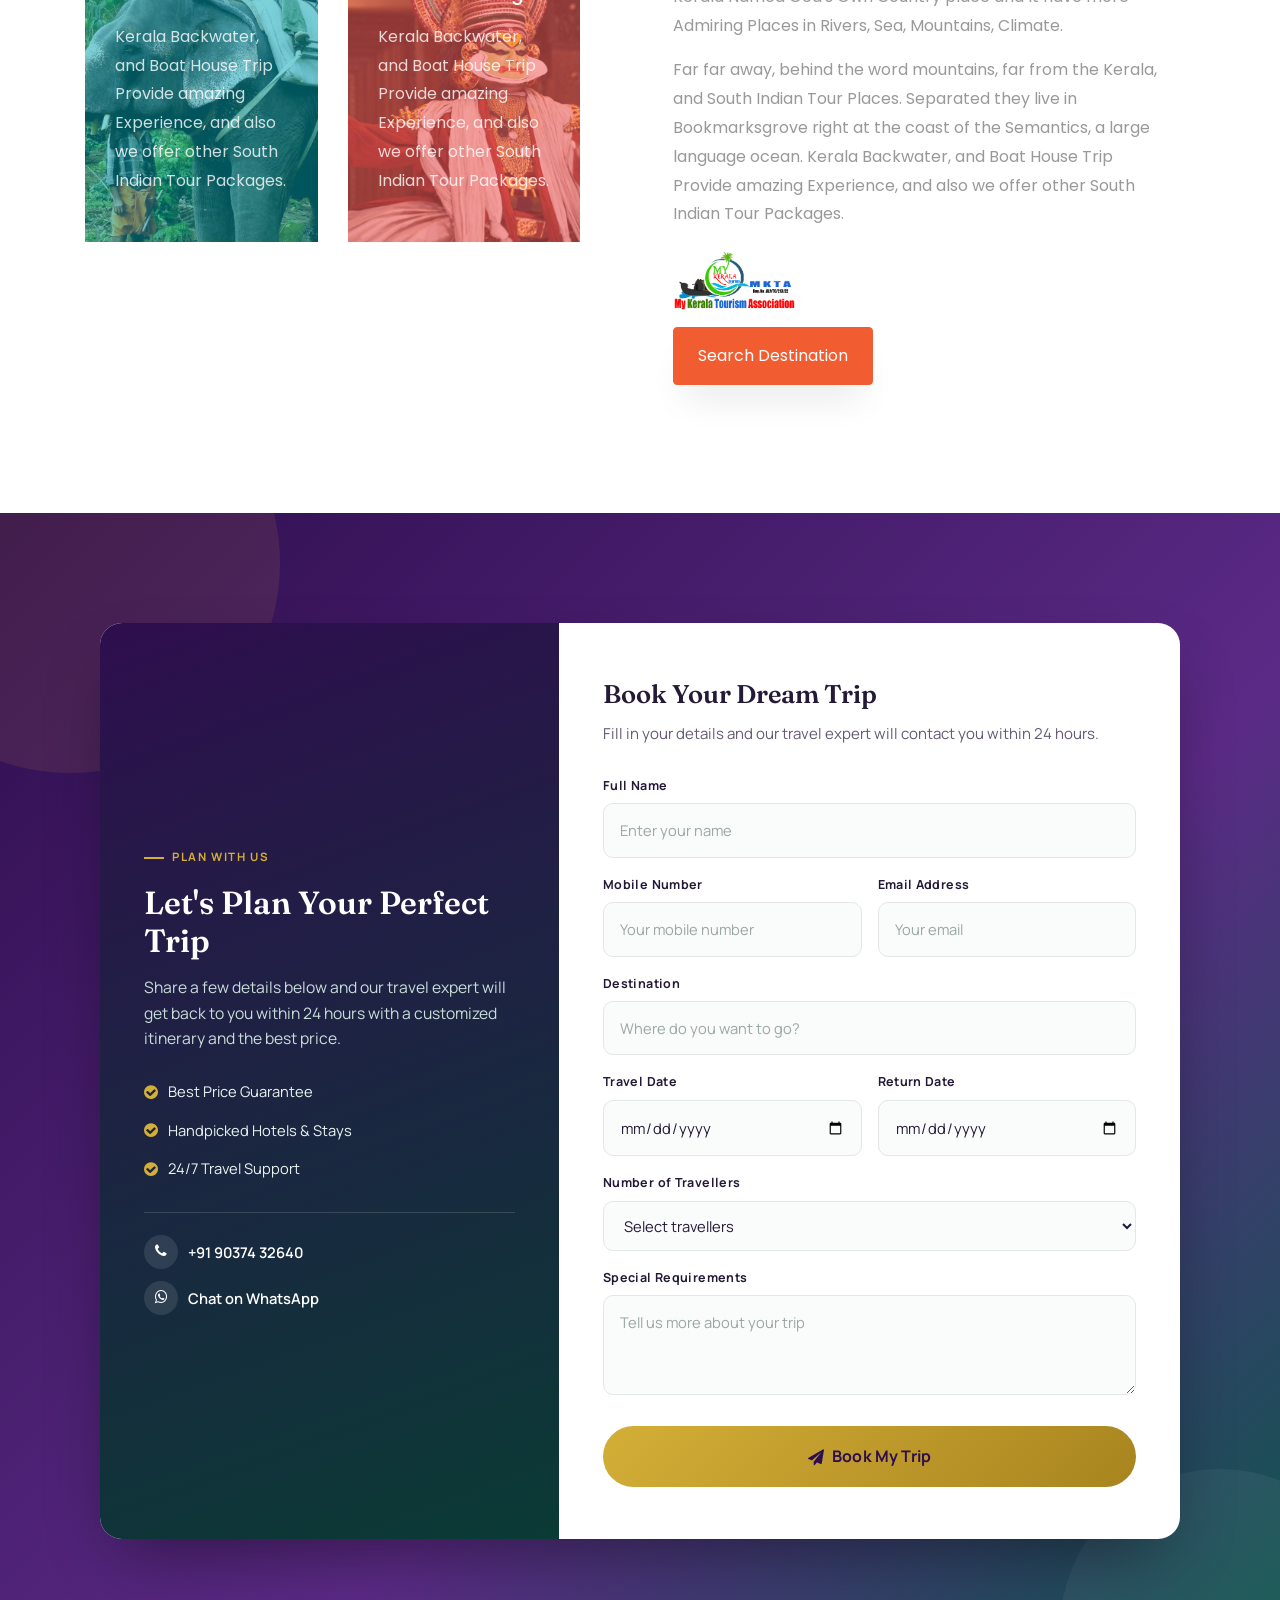
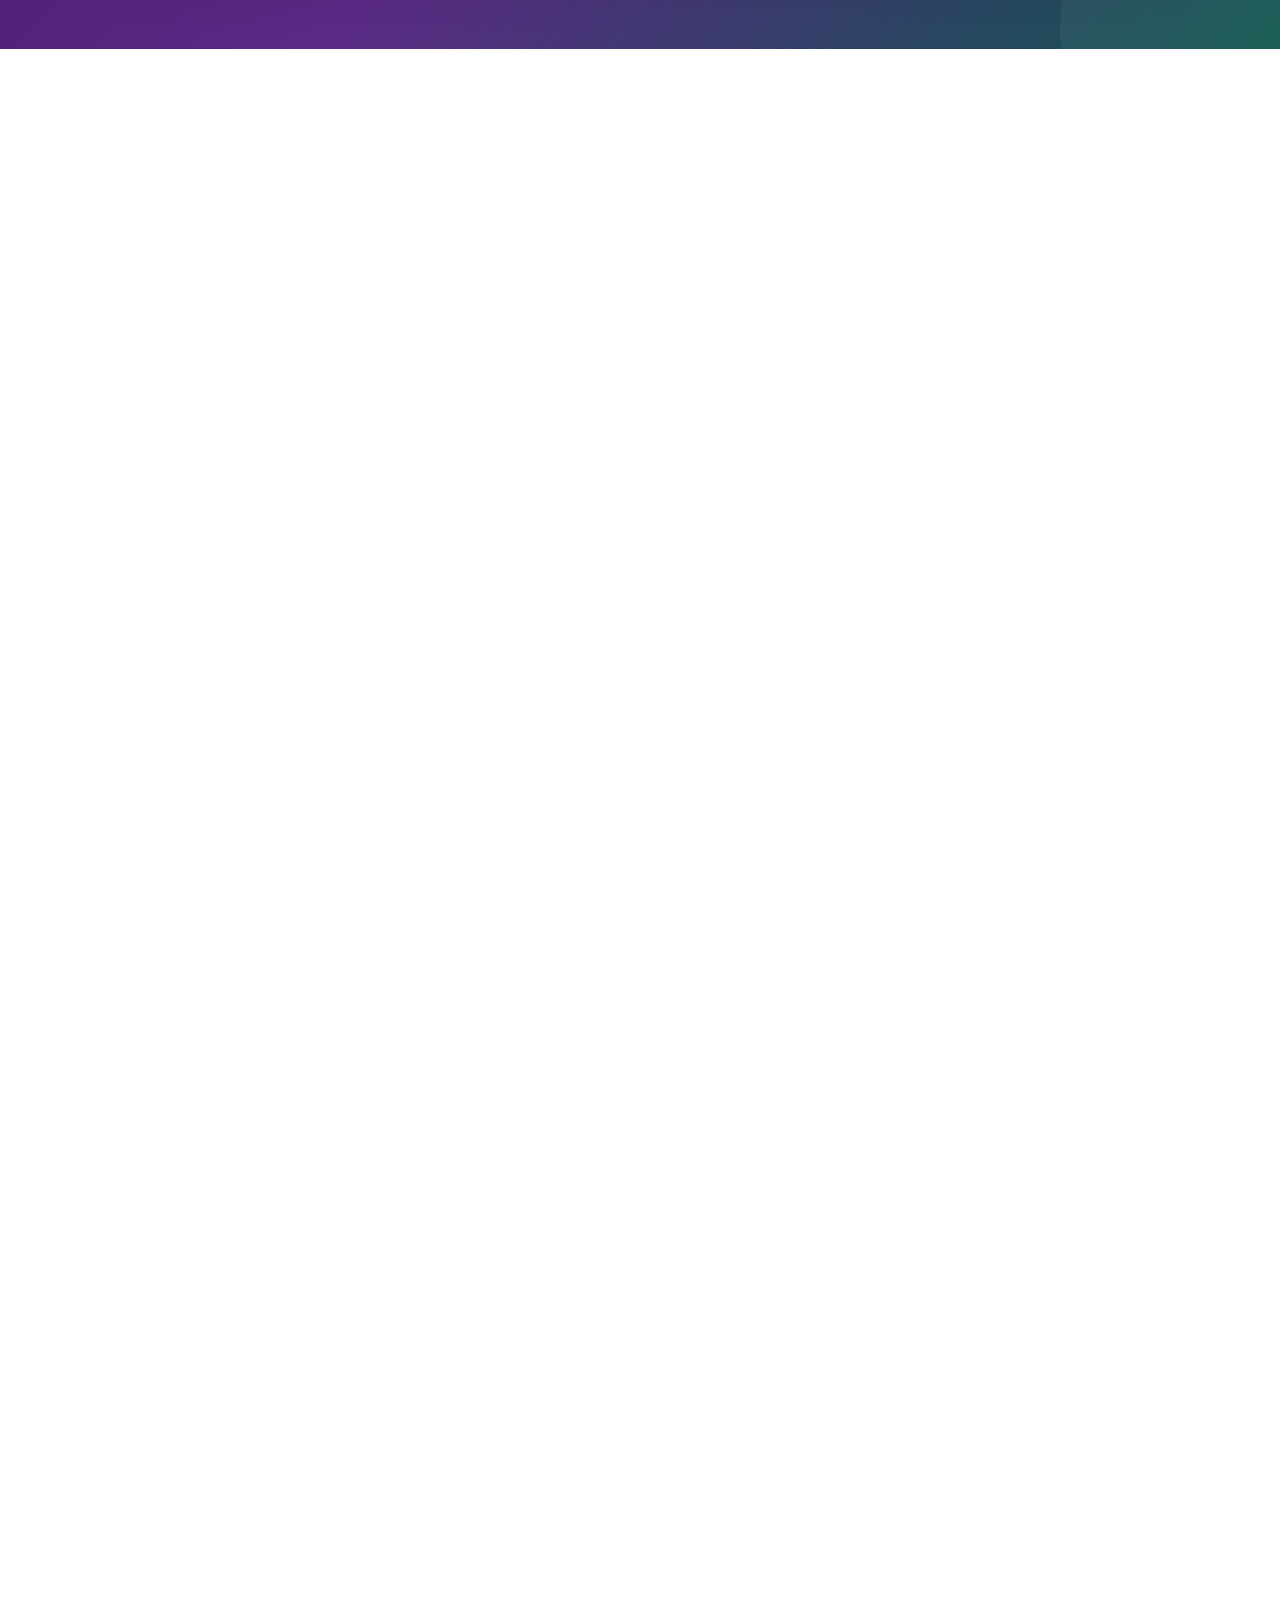
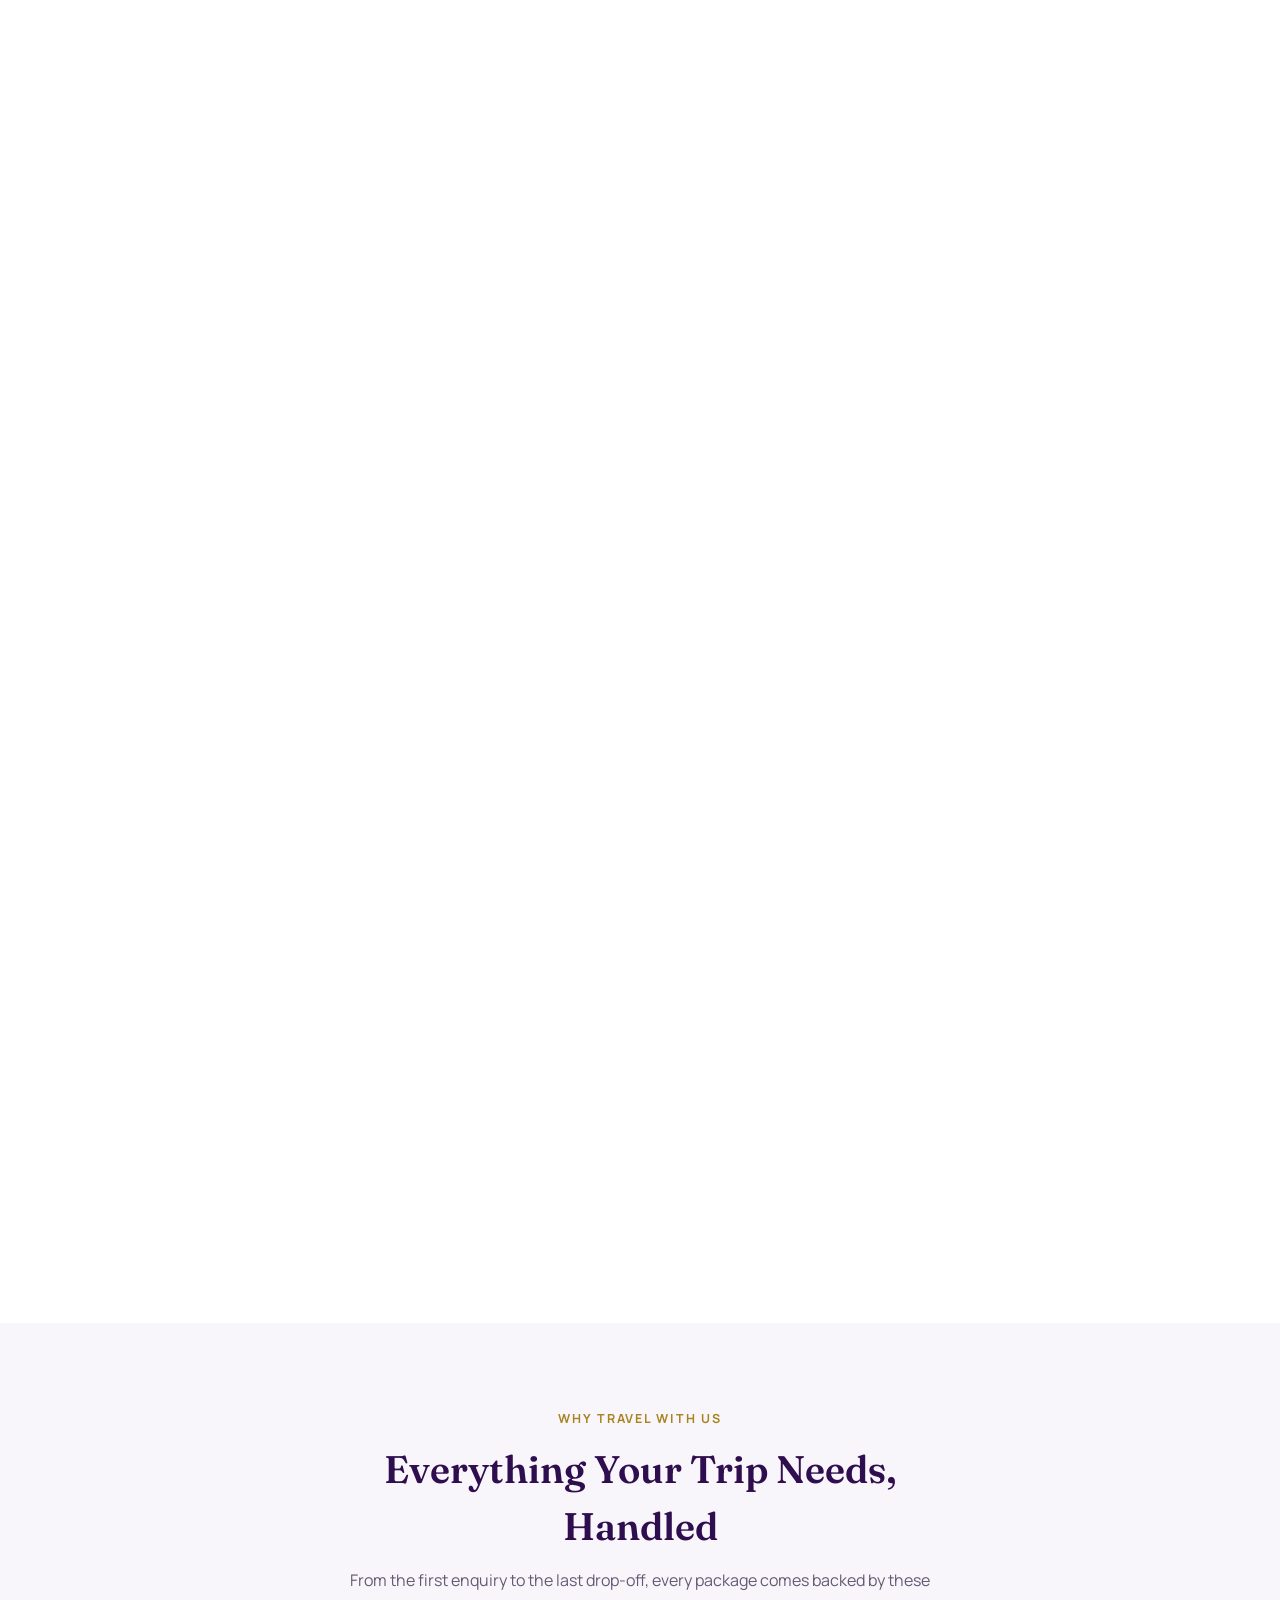
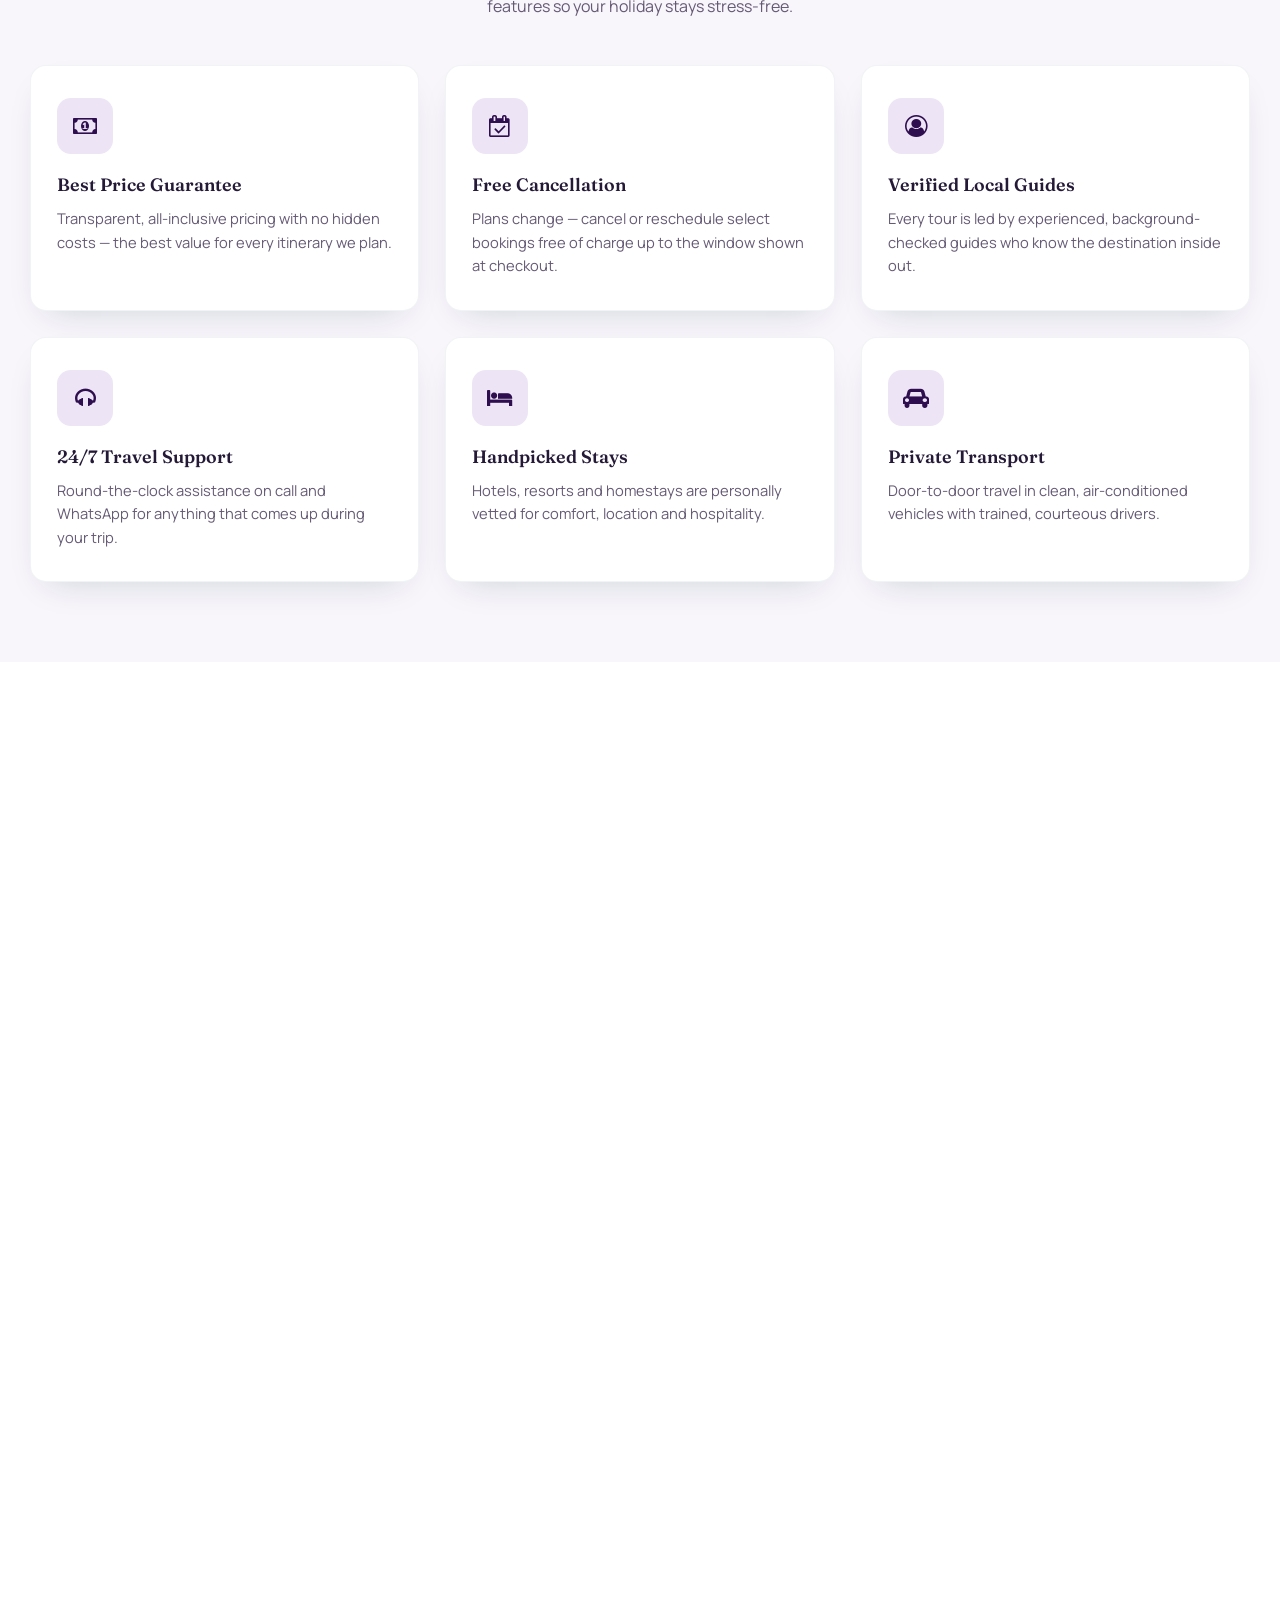
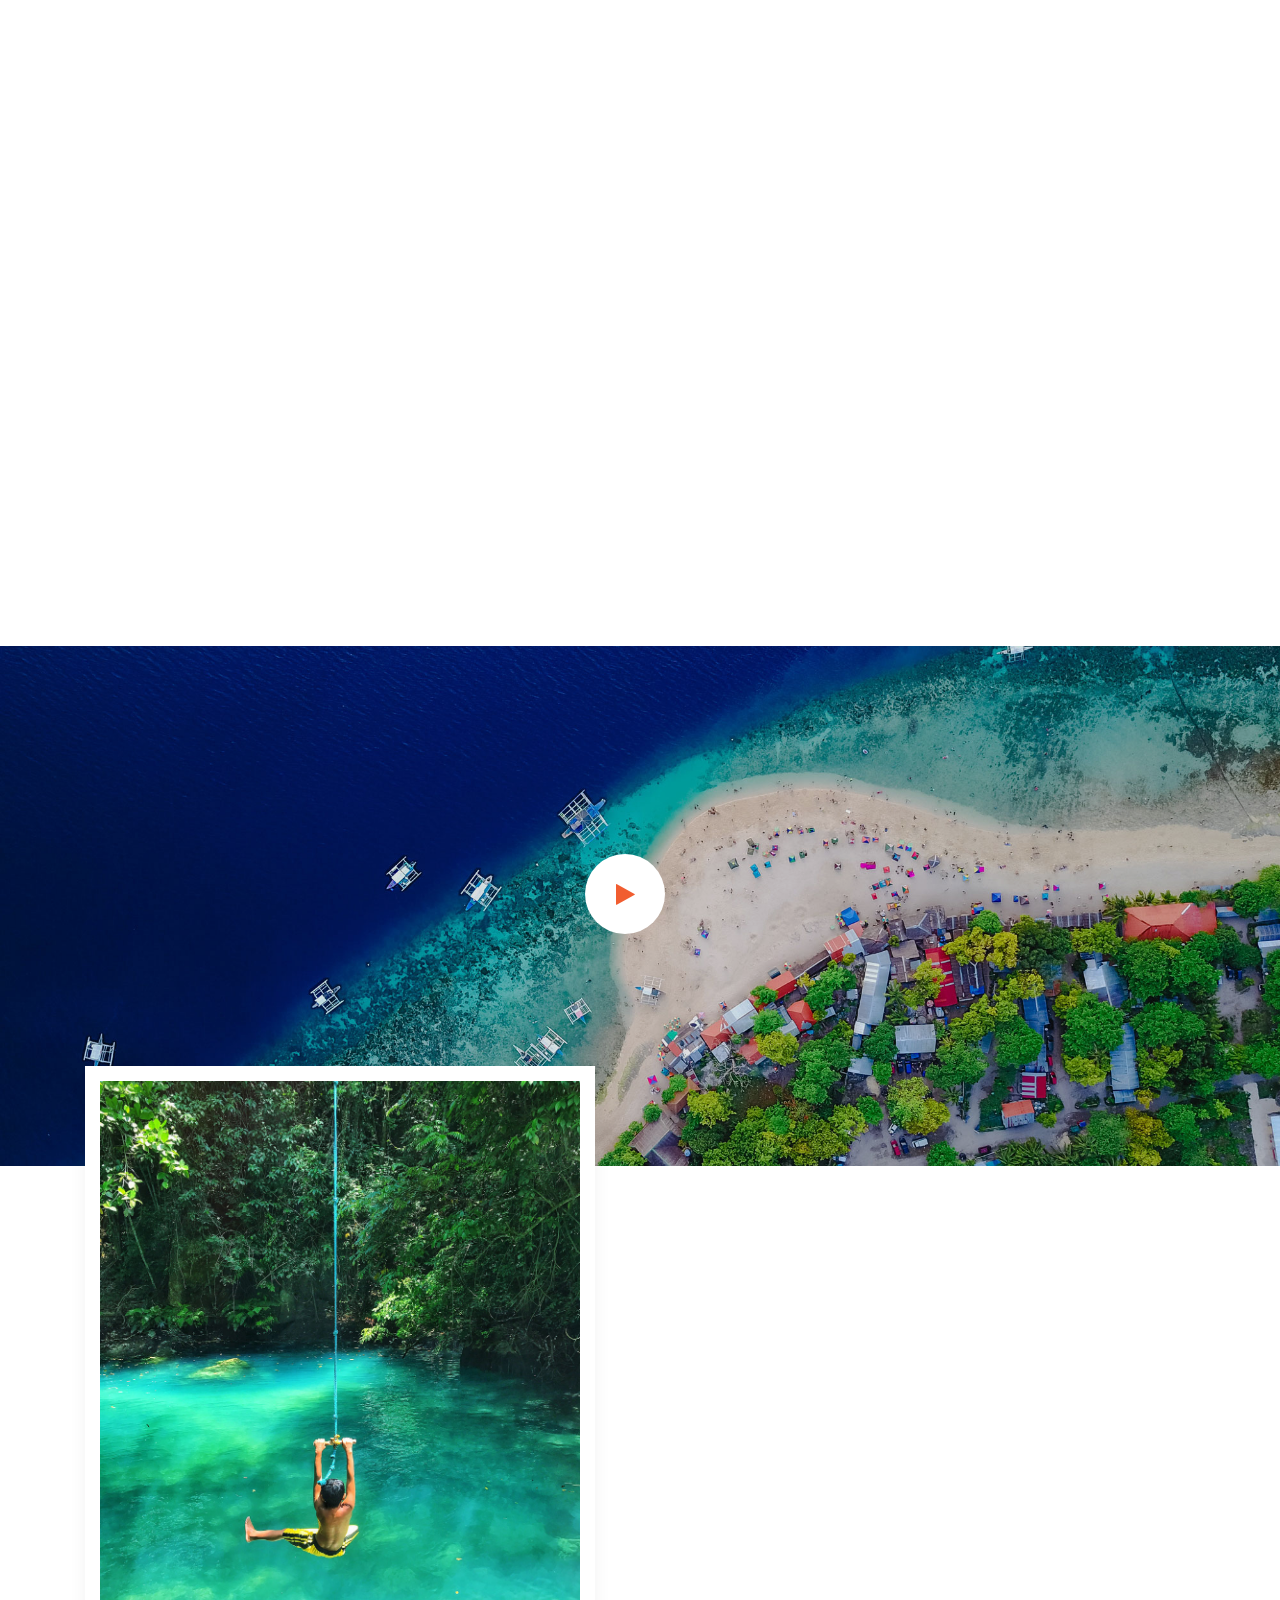
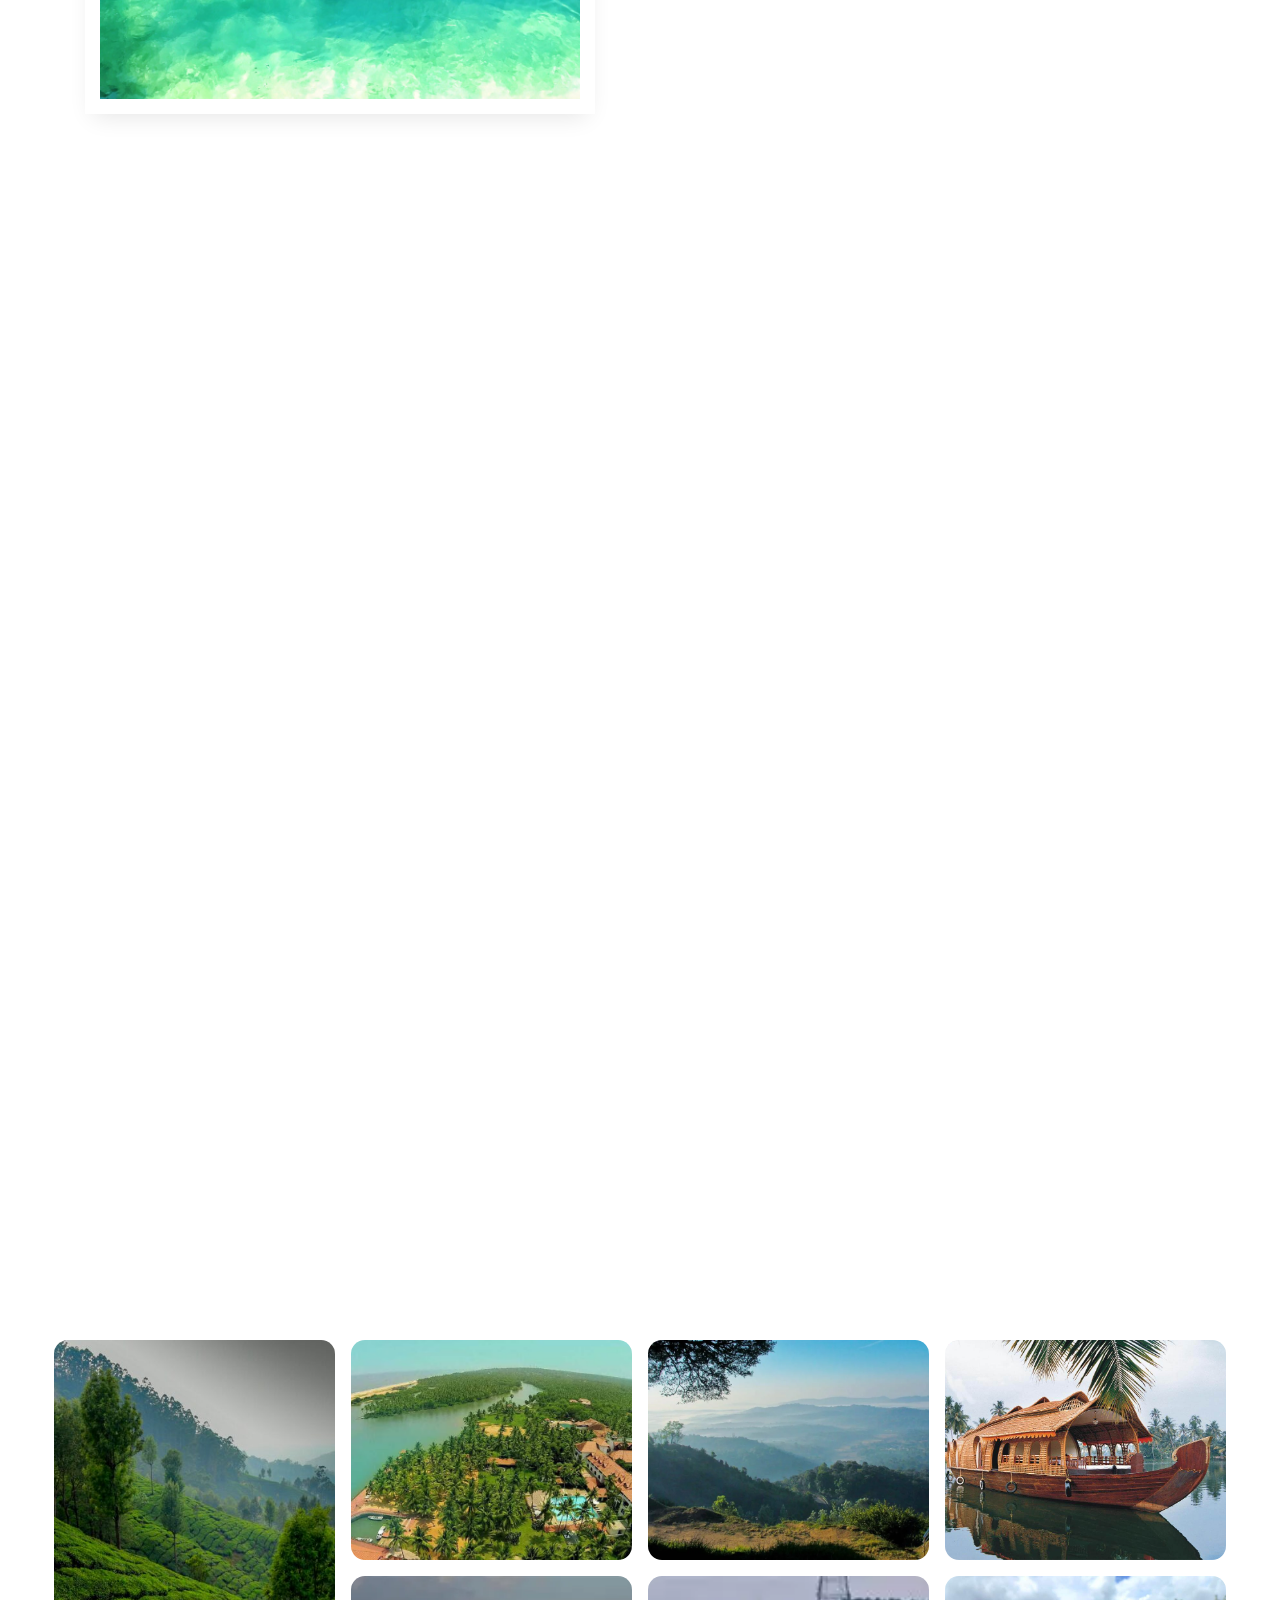
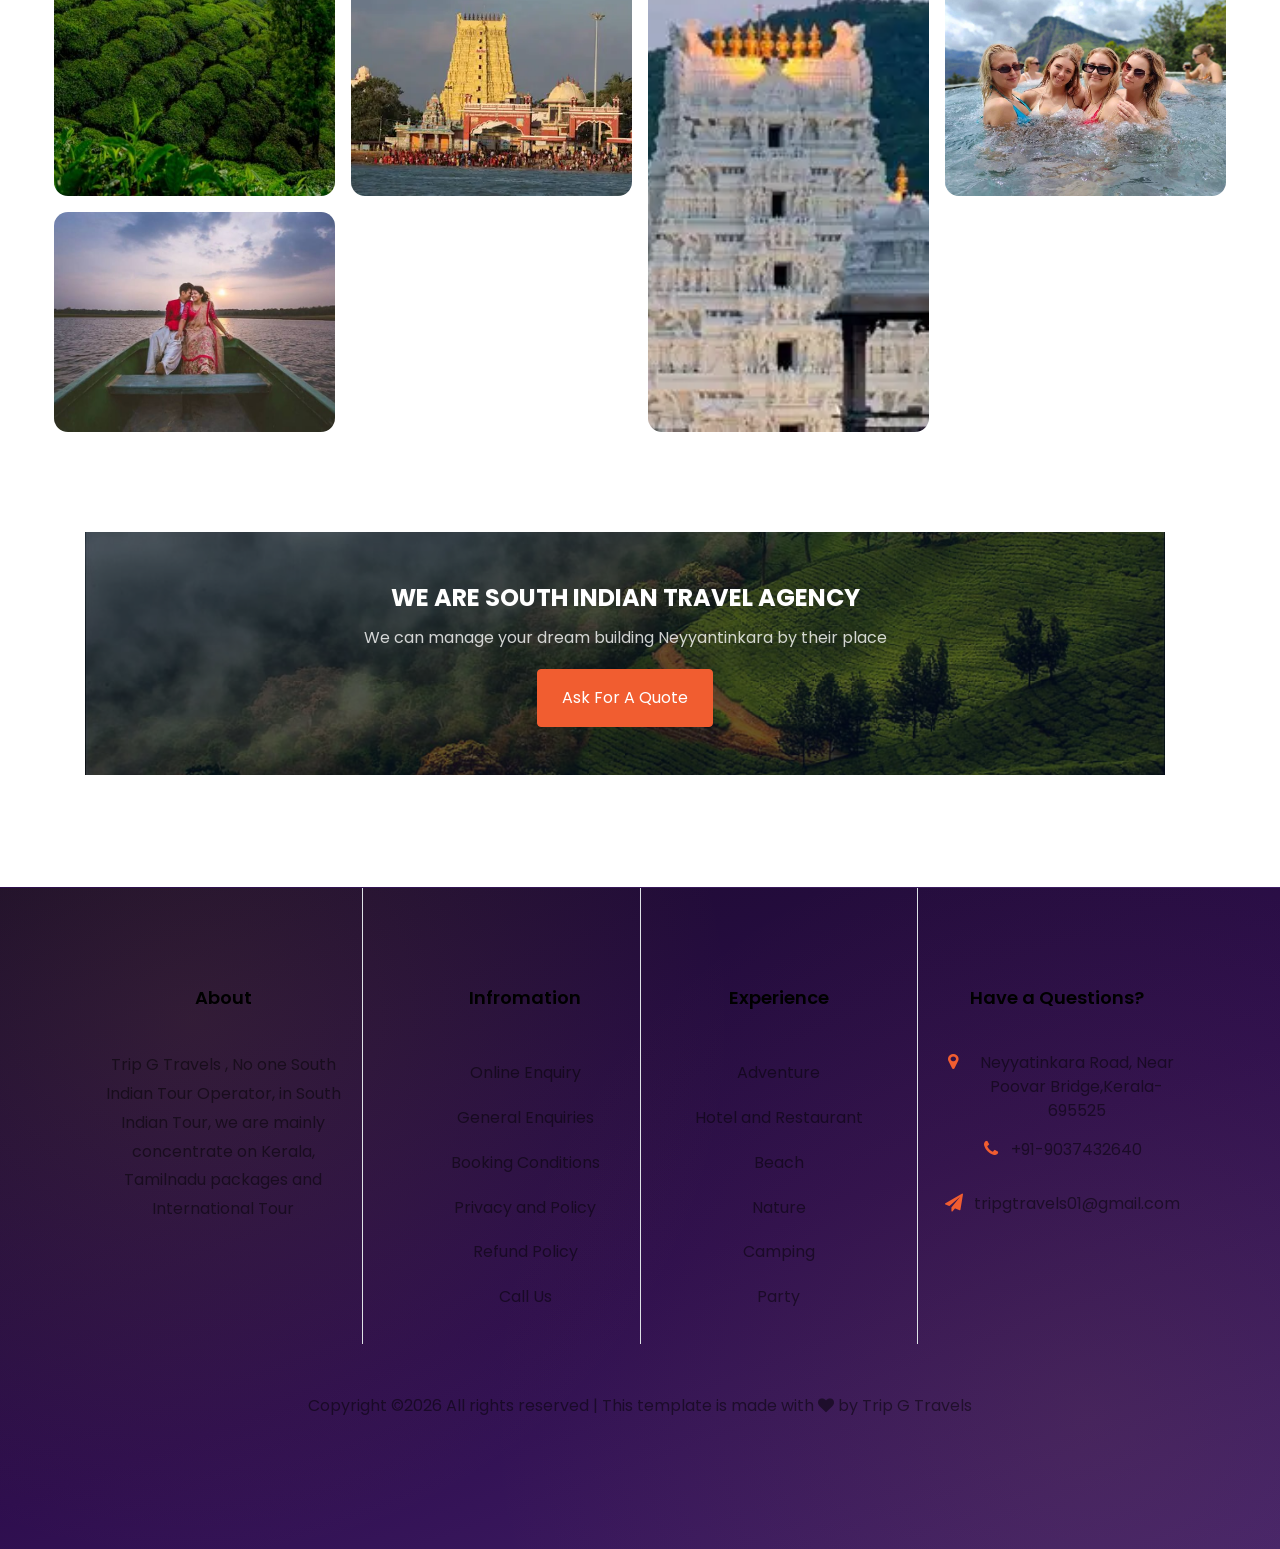
==== commit 97266afc: "Update index.html" ====
--- a/index.html
+++ b/index.html
@@ -184,7 +184,194 @@
 
 	<!-- ===== Trip G Header/Hero (tgh-) — scoped, does not touch existing template styles ===== -->
 	<style>
-	
+:root{
+	  --tgh-teal-deep:#2E0E4E;
+	  --tgh-teal:#5B2A86;
+	  --tgh-teal-soft:#EDE4F5;
+	  --tgh-sand:#F8F5FB;
+	  --tgh-saffron:#D4AF37;
+	  --tgh-saffron-dark:#A8841F;
+	  --tgh-ink:#241A38;
+	  --tgh-ink-soft:#655A75;
+	}
+	.tgh-topbar{background:var(--tgh-teal-deep);color:#DCEAE7;font-size:.82rem;font-family:'Manrope',sans-serif;position:relative;z-index:210;}
+	.tgh-topbar-in{max-width:1220px;margin:0 auto;padding:9px 24px;display:flex;align-items:center;justify-content:space-between;flex-wrap:wrap;gap:8px;}
+	.tgh-topbar-left{display:flex;align-items:center;gap:22px;flex-wrap:wrap;}
+	.tgh-topbar-left span{display:flex;align-items:center;gap:7px;}
+	.tgh-topbar-left i{color:var(--tgh-saffron);}
+	.tgh-topbar-left a{color:#DCEAE7;text-decoration:none;}
+	.tgh-topbar-right{display:flex;align-items:center;gap:12px;}
+	.tgh-topbar-right a{width:28px;height:28px;border-radius:50%;background:rgba(255,255,255,.1);display:flex;align-items:center;justify-content:center;transition:.2s;font-size:.82rem;color:#DCEAE7;text-decoration:none;}
+	.tgh-topbar-right a:hover{background:var(--tgh-saffron);color:var(--tgh-teal-deep);}
+
+	.tgh-navwrap{position:sticky;top:0;z-index:200;background:var(--tgh-sand);border-bottom:1px solid rgba(11,70,64,.1);font-family:'Manrope',sans-serif;transition:.3s;}
+	.tgh-navwrap.tgh-scrolled{box-shadow:0 8px 24px -12px rgba(11,70,64,.28);}
+	.tgh-nav{max-width:1220px;margin:0 auto;padding:12px 24px;display:flex;align-items:center;justify-content:space-between;}
+	.tgh-brand{display:flex;align-items:center;gap:11px;text-decoration:none;order:1;}
+	.tgh-brand img{width:46px;height:46px;object-fit:cover;border-radius:12px;flex-shrink:0;}
+	.tgh-brand-text{line-height:1.15;}
+	.tgh-brand-text .tgh-name{font-family:'Fraunces',serif;font-weight:700;font-size:1.15rem;color:var(--tgh-teal-deep);display:block;}
+	.tgh-brand-text .tgh-tag{font-size:.66rem;letter-spacing:.12em;text-transform:uppercase;color:var(--tgh-ink-soft);}
+	.tgh-menu{display:flex;align-items:center;gap:30px;list-style:none;margin:0;padding:0;order:2;margin-left:auto;margin-right:26px;}
+	.tgh-menu a{font-weight:600;font-size:.92rem;color:var(--tgh-ink);text-decoration:none;position:relative;padding:6px 0;}
+	.tgh-menu a::after{content:"";position:absolute;left:0;bottom:0;height:2px;width:0;background:var(--tgh-saffron);transition:.25s;}
+	.tgh-menu a:hover::after{width:100%;}
+	.tgh-cta{display:flex;align-items:center;gap:10px;order:3;}
+	.tgh-icon-call{width:42px;height:42px;border-radius:50%;background:var(--tgh-teal-soft);color:var(--tgh-teal-deep);display:flex;align-items:center;justify-content:center;font-size:1rem;transition:.2s;text-decoration:none;}
+	.tgh-icon-call:hover{background:var(--tgh-teal-deep);color:#fff;}
+	.tgh-wa-btn{display:inline-flex;align-items:center;gap:8px;background:#25D366;color:#fff;padding:11px 18px;border-radius:100px;font-weight:700;font-size:.85rem;text-decoration:none;transition:.2s;}
+	.tgh-wa-btn:hover{background:#1fb956;color:#fff;transform:translateY(-2px);}
+	.tgh-burger{display:none;flex-direction:column;justify-content:center;align-items:center;gap:5px;width:42px;height:42px;background:none;border:none;cursor:pointer;padding:8px;flex-shrink:0;}
+	.tgh-burger span{width:24px;height:2.5px;background:var(--tgh-teal-deep);border-radius:2px;transition:.3s;transform-origin:center;}
+	.tgh-burger.tgh-active span:nth-child(1){transform:translateY(7.5px) rotate(45deg);}
+	.tgh-burger.tgh-active span:nth-child(2){opacity:0;}
+	.tgh-burger.tgh-active span:nth-child(3){transform:translateY(-7.5px) rotate(-45deg);}
+	.tgh-menu-close{display:none;}
+	.tgh-overlay{position:fixed;inset:0;background:rgba(8,30,26,.5);z-index:190;opacity:0;pointer-events:none;transition:.3s;}
+	.tgh-overlay.tgh-show{opacity:1;pointer-events:auto;}
+	body.tgh-noscroll{overflow:hidden;}
+	html{-webkit-text-size-adjust:100%;overflow-x:hidden;width:100%;}
+	body{overflow-x:hidden;width:100%;max-width:100%;position:relative;}
+	/* Global guard: nothing (tables, iframes, wide images) can force
+	   horizontal overflow and drag fixed-position elements off-screen. */
+	*{max-width:100%;}
+	table,pre{max-width:100%;overflow-x:auto;display:block;}
+	img{max-width:100%;height:auto;}
+
+	.tgh-hero{position:relative;height:88vh;min-height:560px;overflow:hidden;font-family:'Manrope',sans-serif;}
+	.tgh-slide{position:absolute;inset:0;background-size:cover;background-position:center;opacity:0;transition:opacity 1.4s ease;}
+	.tgh-slide.tgh-active{opacity:1;}
+	.tgh-slide::after{content:"";position:absolute;inset:0;background:linear-gradient(180deg,rgba(11,29,26,.55) 0%,rgba(11,29,26,.35) 45%,rgba(6,20,18,.85) 100%);}
+	.tgh-hero-in{position:relative;z-index:3;height:100%;max-width:1220px;margin:0 auto;padding:0 24px;display:flex;flex-direction:column;justify-content:center;}
+	.tgh-hero-content{max-width:640px;color:#fff;}
+	.tgh-eyebrow{display:inline-flex;align-items:center;gap:8px;font-size:.76rem;font-weight:700;letter-spacing:.14em;text-transform:uppercase;color:var(--tgh-saffron);margin-bottom:16px;}
+	.tgh-eyebrow::before{content:"";width:22px;height:2px;background:var(--tgh-saffron);display:inline-block;}
+	.tgh-hero-content h1{font-family:'Fraunces',serif;font-weight:600;font-size:clamp(2.1rem,5vw,3.6rem);line-height:1.1;margin-bottom:18px;color:#fff;}
+	.tgh-hero-content h1 em{color:var(--tgh-saffron);font-style:normal;}
+	.tgh-hero-content p{font-size:1.08rem;color:#E8F1EF;max-width:500px;line-height:1.6;margin-bottom:30px;}
+	.tgh-hero-btns{display:flex;gap:14px;flex-wrap:wrap;}
+	.tgh-btn{display:inline-flex;align-items:center;justify-content:center;gap:9px;padding:14px 26px;border-radius:100px;font-weight:700;font-size:.9rem;border:none;cursor:pointer;transition:.25s ease;text-decoration:none;}
+	.tgh-btn-primary{background:var(--tgh-saffron);color:var(--tgh-teal-deep);}
+	.tgh-btn-primary:hover{background:var(--tgh-saffron-dark);color:var(--tgh-teal-deep);transform:translateY(-2px);}
+	.tgh-btn-outline{background:transparent;border:1.5px solid rgba(255,255,255,.55);color:#fff;}
+	.tgh-btn-outline:hover{background:rgba(255,255,255,.12);color:#fff;}
+	.tgh-dots{position:absolute;left:24px;bottom:36px;z-index:4;display:flex;gap:10px;}
+	.tgh-dots button{width:9px;height:9px;border-radius:50%;border:1.5px solid rgba(255,255,255,.7);background:transparent;cursor:pointer;padding:0;transition:.25s;}
+	.tgh-dots button.tgh-active{background:var(--tgh-saffron);border-color:var(--tgh-saffron);width:26px;border-radius:6px;}
+
+	.tgh-floaters{position:fixed;right:20px;bottom:20px;z-index:300;display:flex;flex-direction:column;gap:12px;}
+	.tgh-floaters a{width:56px;height:56px;border-radius:50%;display:flex;align-items:center;justify-content:center;font-size:1.5rem;color:#fff;box-shadow:0 10px 24px -6px rgba(0,0,0,.4);transition:.2s;text-decoration:none;}
+	.tgh-floaters a:hover{transform:scale(1.08);}
+	.tgh-fl-wa{background:#25D366;}
+	.tgh-fl-call{background:var(--tgh-teal-deep);}
+	.tgh-pulse{position:relative;}
+	.tgh-pulse::after{content:"";position:absolute;inset:0;border-radius:50%;background:inherit;opacity:.55;animation:tgh-pulse 2s infinite;}
+	@keyframes tgh-pulse{0%{transform:scale(1);opacity:.5;}100%{transform:scale(1.7);opacity:0;}}
+
+	@media (max-width:991px){
+	  .tgh-brand img{width:40px;height:40px;}
+	  .tgh-brand-text .tgh-name{font-size:1.02rem;}
+	  .tgh-hero{height:78vh;}
+	}
+	@media (max-width:860px){
+	  .tgh-topbar-in{justify-content:center;text-align:center;}
+	  .tgh-topbar-left{justify-content:center;width:100%;}
+	  .tgh-menu{position:fixed;top:0;left:-100%;right:auto;width:78%;max-width:300px;height:100vh;height:100dvh;overflow-y:auto;-webkit-overflow-scrolling:touch;background:#fff;flex-direction:column;align-items:flex-start;padding:100px 30px 30px;gap:22px;transition:.35s;box-shadow:10px 0 40px rgba(0,0,0,.15);z-index:220;}
+	  .tgh-menu.tgh-open{left:0;}
+	  .tgh-menu li{width:100%;}
+	  .tgh-menu a{display:block;font-size:1.02rem;}
+	  .tgh-wa-btn span{display:none;}
+	  .tgh-wa-btn{padding:11px 14px;}
+	  .tgh-burger{display:flex;}
+	  .tgh-menu-close{display:flex;align-items:center;justify-content:center;position:absolute;top:18px;right:18px;width:38px;height:38px;border-radius:50%;background:var(--tgh-teal-soft);color:var(--tgh-teal-deep);border:none;font-size:1.6rem;line-height:1;cursor:pointer;transition:.2s;}
+	  .tgh-menu-close:hover{background:var(--tgh-teal-deep);color:#fff;}
+	}
+	@media (max-width:767px){
+	  .tgh-hero{height:82vh;min-height:480px;}
+	  .tgh-hero-content{max-width:100%;}
+	  .tgh-hero-content p{max-width:100%;}
+	  .tgh-hero-btns{flex-direction:column;align-items:stretch;}
+	  .tgh-hero-btns .tgh-btn{width:100%;}
+	  .tgh-dots{display:none;}
+	  .ftco-footer .col-md.border-left{border-left:none!important;border-top:1px solid rgba(255,255,255,.08);margin-top:20px;padding-top:25px!important;}
+	}
+	@media (max-width:600px){
+	  .tgh-topbar-left{gap:10px;font-size:.72rem;}
+	  .tgh-topbar-left span:nth-child(2){display:none;}
+	  .tgh-topbar-right a{width:24px;height:24px;font-size:.72rem;}
+	  .tgh-nav{padding:10px 16px;}
+	  .tgh-brand-text .tgh-tag{display:none;}
+	  .tgh-hero-in{padding:0 18px;}
+	  .tgh-hero-content h1{font-size:clamp(1.7rem,7vw,2.3rem);}
+	  .tgh-hero-content p{font-size:.95rem;}
+	  .tgh-floaters{right:14px;bottom:14px;gap:10px;}
+	  .tgh-floaters a{width:48px;height:48px;font-size:1.25rem;}
+	}
+	@media (max-width:400px){
+	  .tgh-nav{padding:8px 12px;}
+	  .tgh-brand img{width:36px;height:36px;}
+	  .tgh-brand-text .tgh-name{font-size:.92rem;}
+	  .tgh-topbar-left{font-size:.68rem;}
+	  .tgh-menu{width:88%;padding:90px 22px 24px;}
+	}
+
+	/* ===== Package card booking actions ===== */
+	.tgh-pkg-actions{display:flex;gap:10px;margin-top:16px;flex-wrap:wrap;}
+	.tgh-pkg-book,.tgh-pkg-enquire{flex:1;min-width:120px;display:inline-flex;align-items:center;justify-content:center;gap:7px;padding:11px 14px;border-radius:8px;font-weight:700;font-size:.85rem;text-decoration:none;transition:.22s ease;font-family:'Manrope',sans-serif;}
+	.tgh-pkg-book{background:var(--tgh-saffron);color:var(--tgh-teal-deep);}
+	.tgh-pkg-book:hover{background:var(--tgh-saffron-dark);color:#fff;transform:translateY(-2px);}
+	.tgh-pkg-enquire{background:transparent;border:1.5px solid var(--tgh-teal);color:var(--tgh-teal);}
+	.tgh-pkg-enquire:hover{background:var(--tgh-teal);color:#fff;transform:translateY(-2px);}
+	@media (max-width:400px){
+	  .tgh-pkg-actions{flex-direction:column;}
+	}
+
+	/* ===== Trip Features section ===== */
+	.tgh-features{background:var(--tgh-sand);padding:80px 20px;font-family:'Manrope',sans-serif;}
+	.tgh-features-in{max-width:1220px;margin:0 auto;}
+	.tgh-features-head{text-align:center;max-width:600px;margin:0 auto 46px;}
+	.tgh-features-head span{display:inline-block;font-size:.78rem;font-weight:700;letter-spacing:.14em;text-transform:uppercase;color:var(--tgh-saffron-dark);margin-bottom:10px;}
+	.tgh-features-head h2{font-family:'Fraunces',serif;font-weight:600;font-size:clamp(1.7rem,3.4vw,2.4rem);color:var(--tgh-teal-deep);margin-bottom:12px;}
+	.tgh-features-head p{color:var(--tgh-ink-soft);line-height:1.6;}
+	.tgh-features-grid{display:grid;grid-template-columns:repeat(3,1fr);gap:26px;}
+	.tgh-feature-card{background:#fff;border-radius:16px;padding:32px 26px;box-shadow:0 14px 34px -18px rgba(11,70,64,.22);transition:.25s ease;border:1px solid rgba(11,70,64,.06);}
+	.tgh-feature-card:hover{transform:translateY(-6px);box-shadow:0 22px 40px -18px rgba(11,70,64,.3);}
+	.tgh-feature-icon{width:56px;height:56px;border-radius:14px;background:var(--tgh-teal-soft);color:var(--tgh-teal-deep);display:flex;align-items:center;justify-content:center;font-size:1.4rem;margin-bottom:18px;}
+	.tgh-feature-card h3{font-family:'Fraunces',serif;font-size:1.12rem;color:var(--tgh-ink);margin-bottom:8px;font-weight:600;}
+	.tgh-feature-card p{font-size:.92rem;color:var(--tgh-ink-soft);line-height:1.6;margin:0;}
+	@media (max-width:900px){
+	  .tgh-features-grid{grid-template-columns:repeat(2,1fr);}
+	}
+	@media (max-width:600px){
+	  .tgh-features{padding:56px 16px;}
+	  .tgh-features-grid{grid-template-columns:1fr;}
+	}
+
+	/* ===== Footer background override ===== */
+	.tgh-footer-bg{background:linear-gradient(160deg,#190A2B 0%,var(--tgh-teal-deep) 55%,#43206B 100%)!important;position:relative;}
+	.tgh-footer-bg::before{content:"";position:absolute;inset:0;background:radial-gradient(circle at 15% 20%, rgba(212,175,55,.10), transparent 45%),radial-gradient(circle at 85% 80%, rgba(212,175,55,.08), transparent 50%);pointer-events:none;}
+	.tgh-footer-bg .container{position:relative;z-index:2;}
+
+	/* ===== Floating buttons — small round, right side, all screens ===== */
+	.floating-buttons{position:fixed!important;right:20px;bottom:26px;left:auto;display:flex!important;flex-direction:column;gap:12px;z-index:999999!important;visibility:visible!important;opacity:1!important;pointer-events:auto!important;}
+	.floating-buttons a{width:50px;height:50px;border-radius:50%;display:flex;align-items:center;justify-content:center;color:#fff;font-size:1.3rem;text-decoration:none;box-shadow:0 8px 20px -6px rgba(0,0,0,.4);transition:.2s ease;}
+	.floating-buttons a:hover{transform:scale(1.08);}
+	.floating-buttons a.whatsapp{background:#25D366;}
+	.floating-buttons a.call{background:var(--tgh-teal-deep);}
+	.back-to-top{position:fixed!important;left:20px;right:auto;bottom:26px;z-index:999998!important;}
+
+	@media (max-width:600px){
+	  .floating-buttons{right:12px;bottom:16px;gap:10px;}
+	  .floating-buttons a{width:42px;height:42px;font-size:1.1rem;}
+	  .back-to-top{left:12px;right:auto;bottom:16px;}
+	}
+
+	/* Safety net: force the preloader to disappear on its own after 3s
+	   even if js/main.js fails to load, so it can never block the
+	   floating buttons or the rest of the page on mobile. */
+	#ftco-loader{animation:tgh-force-hide-loader 0s 3s forwards;}
+	@keyframes tgh-force-hide-loader{to{opacity:0;visibility:hidden;pointer-events:none;}}
+
 	</style>
 </head>
 <body>
--- a/css/style.css
+++ b/css/style.css
@@ -1,12 +1,12 @@
 :root{
-	  --tgh-teal-deep:#0B4640;
-	  --tgh-teal:#12665D;
-	  --tgh-teal-soft:#E4EEEC;
-	  --tgh-sand:#FBF6EC;
-	  --tgh-saffron:#E8A33D;
-	  --tgh-saffron-dark:#C97F1F;
-	  --tgh-ink:#12312C;
-	  --tgh-ink-soft:#4C6560;
+	  --tgh-teal-deep:#2E0E4E;
+	  --tgh-teal:#5B2A86;
+	  --tgh-teal-soft:#EDE4F5;
+	  --tgh-sand:#F8F5FB;
+	  --tgh-saffron:#D4AF37;
+	  --tgh-saffron-dark:#A8841F;
+	  --tgh-ink:#241A38;
+	  --tgh-ink-soft:#655A75;
 	}
 	.tgh-topbar{background:var(--tgh-teal-deep);color:#DCEAE7;font-size:.82rem;font-family:'Manrope',sans-serif;position:relative;z-index:210;}
 	.tgh-topbar-in{max-width:1220px;margin:0 auto;padding:9px 24px;display:flex;align-items:center;justify-content:space-between;flex-wrap:wrap;gap:8px;}
@@ -162,8 +162,8 @@
 	}
 
 	/* ===== Footer background override ===== */
-	.tgh-footer-bg{background:linear-gradient(160deg,#062822 0%,var(--tgh-teal-deep) 55%,#0e564d 100%)!important;position:relative;}
-	.tgh-footer-bg::before{content:"";position:absolute;inset:0;background:radial-gradient(circle at 15% 20%, rgba(232,163,61,.10), transparent 45%),radial-gradient(circle at 85% 80%, rgba(232,163,61,.08), transparent 50%);pointer-events:none;}
+	.tgh-footer-bg{background:linear-gradient(160deg,#190A2B 0%,var(--tgh-teal-deep) 55%,#43206B 100%)!important;position:relative;}
+	.tgh-footer-bg::before{content:"";position:absolute;inset:0;background:radial-gradient(circle at 15% 20%, rgba(212,175,55,.10), transparent 45%),radial-gradient(circle at 85% 80%, rgba(212,175,55,.08), transparent 50%);pointer-events:none;}
 	.tgh-footer-bg .container{position:relative;z-index:2;}
 
 	/* ===== Floating buttons — small round, right side, all screens ===== */
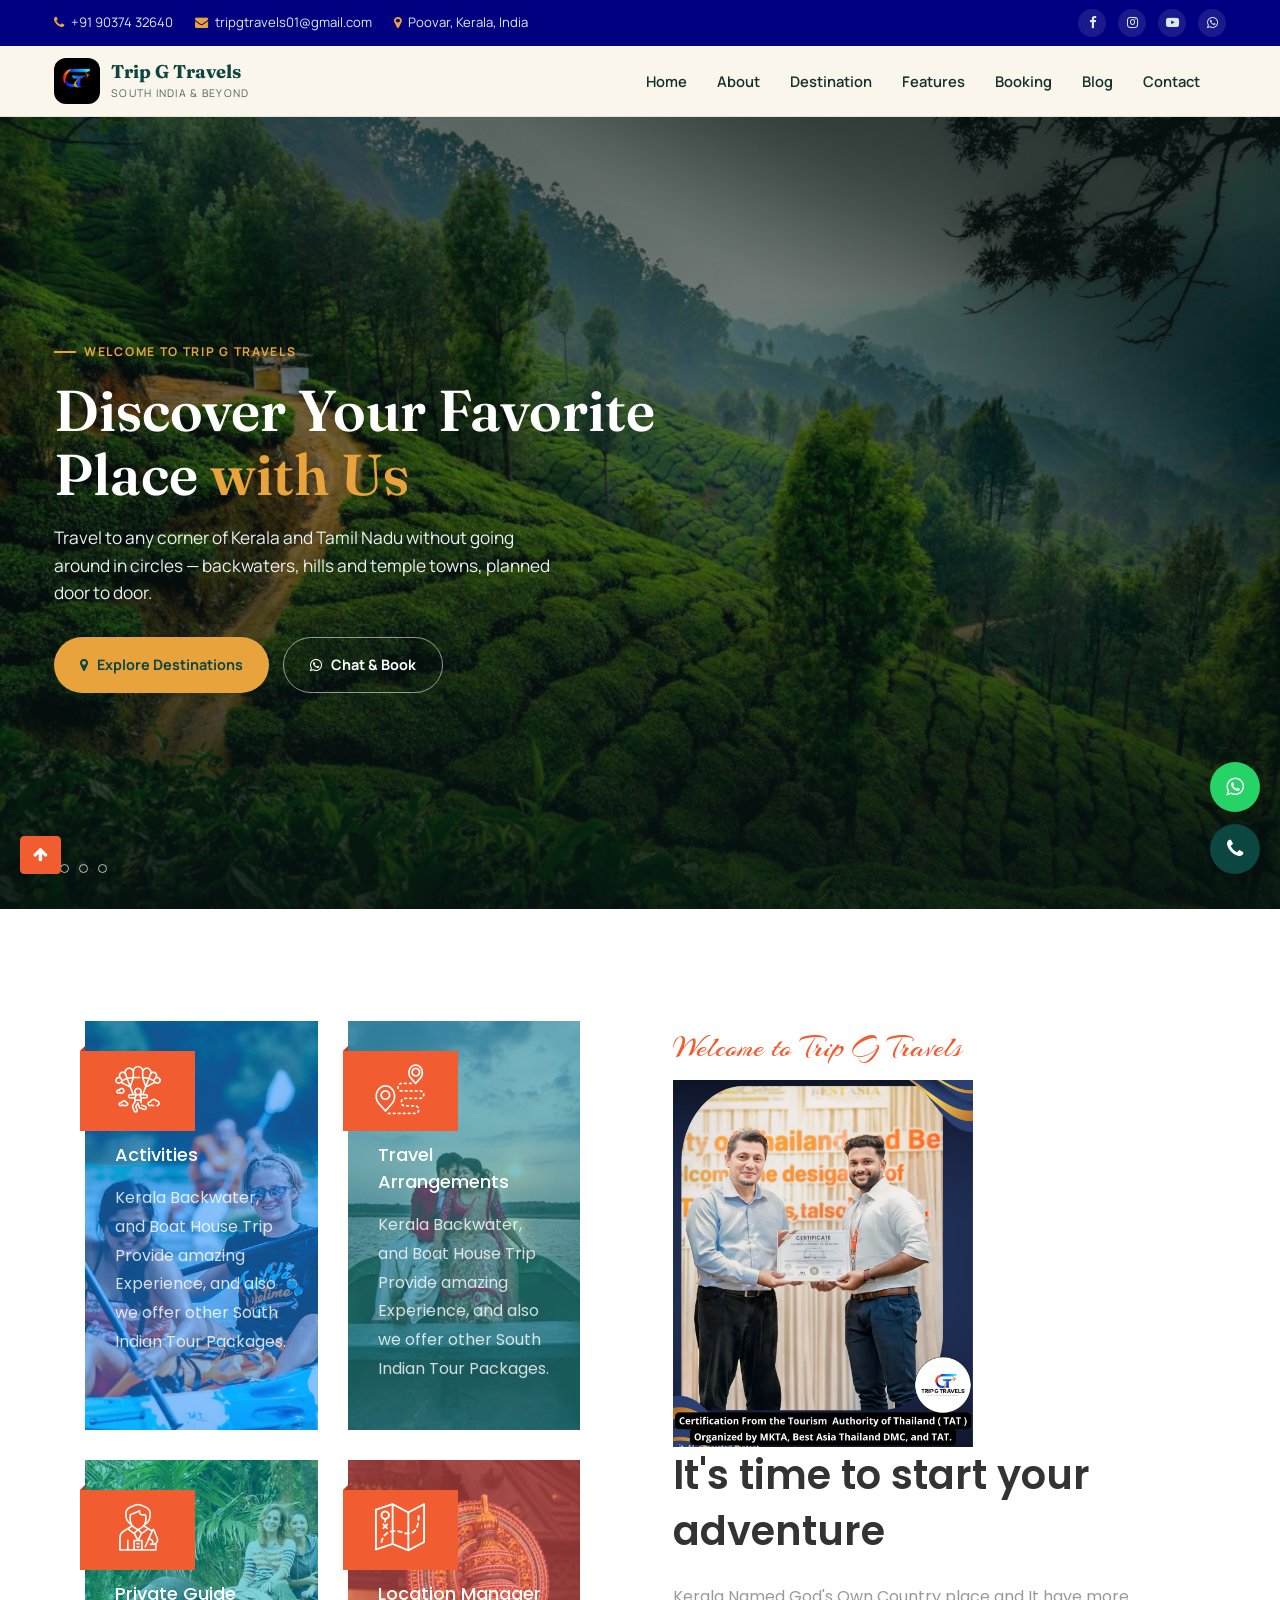
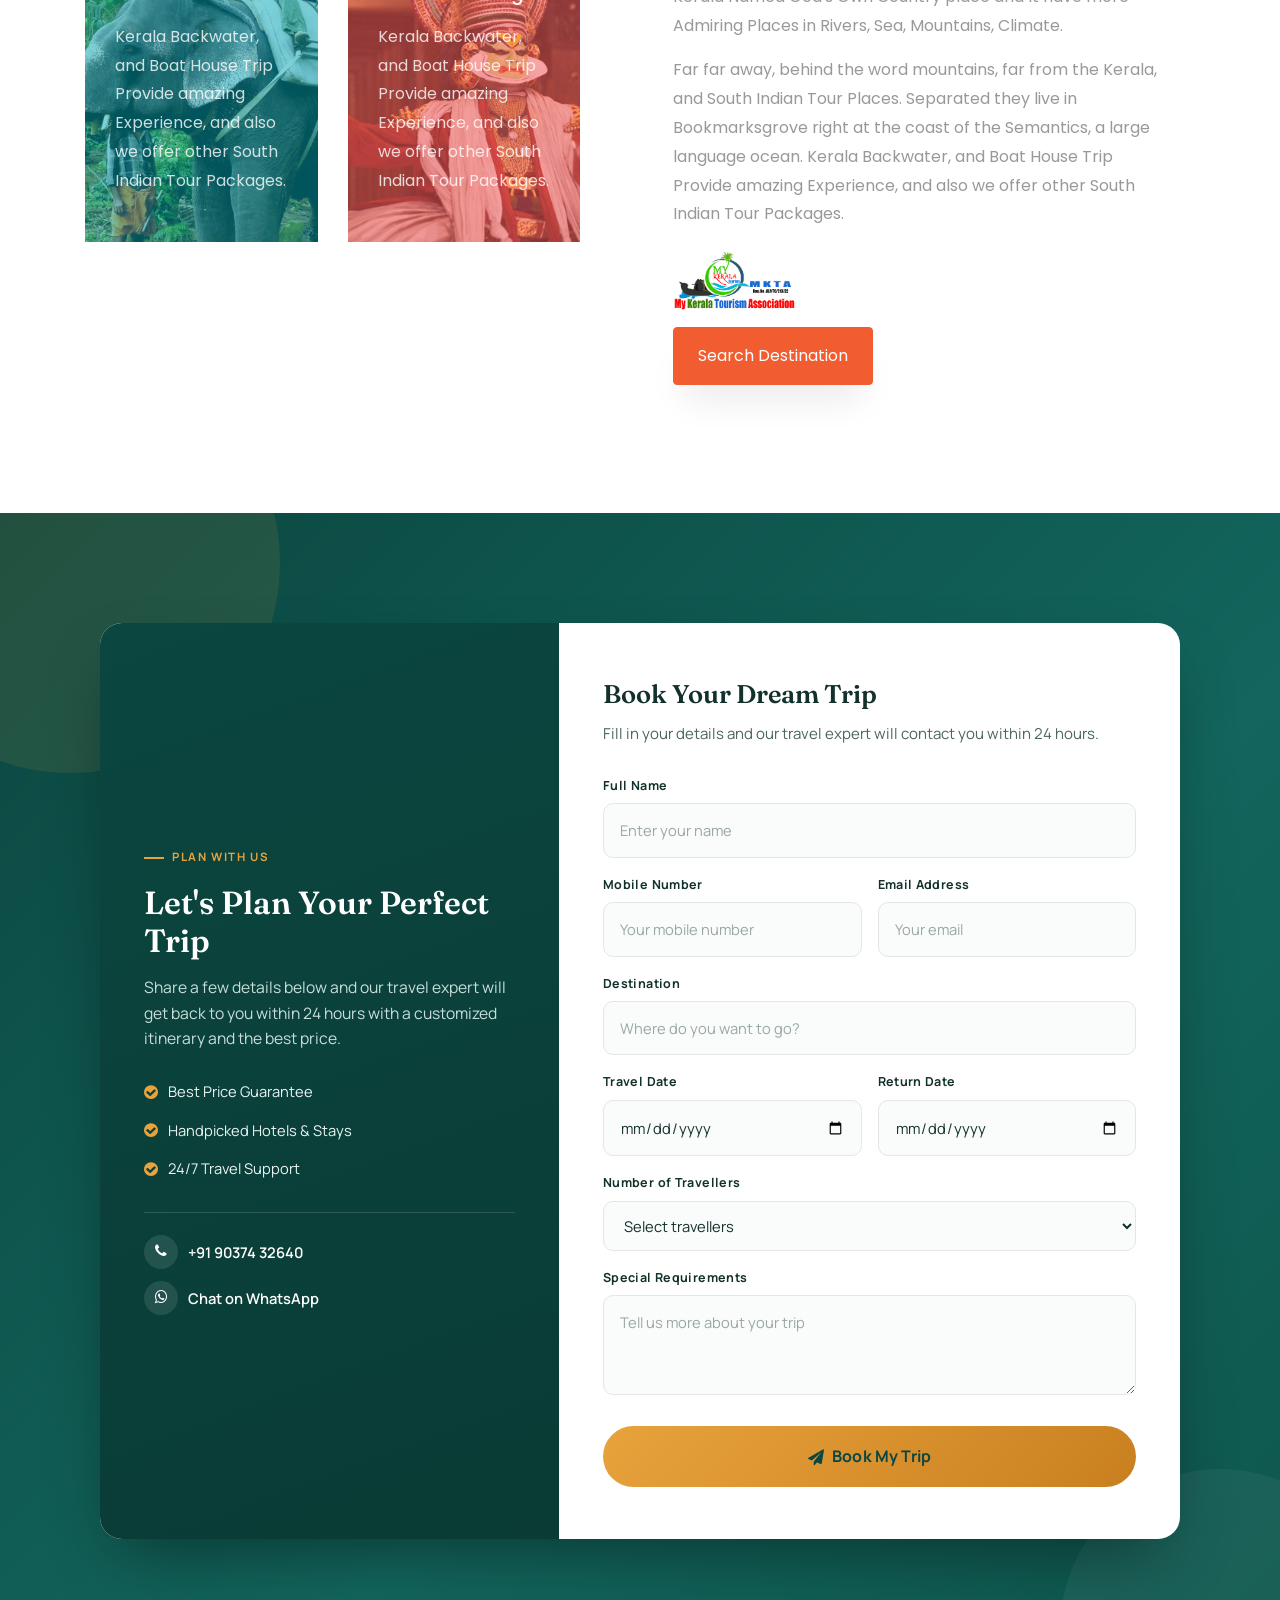
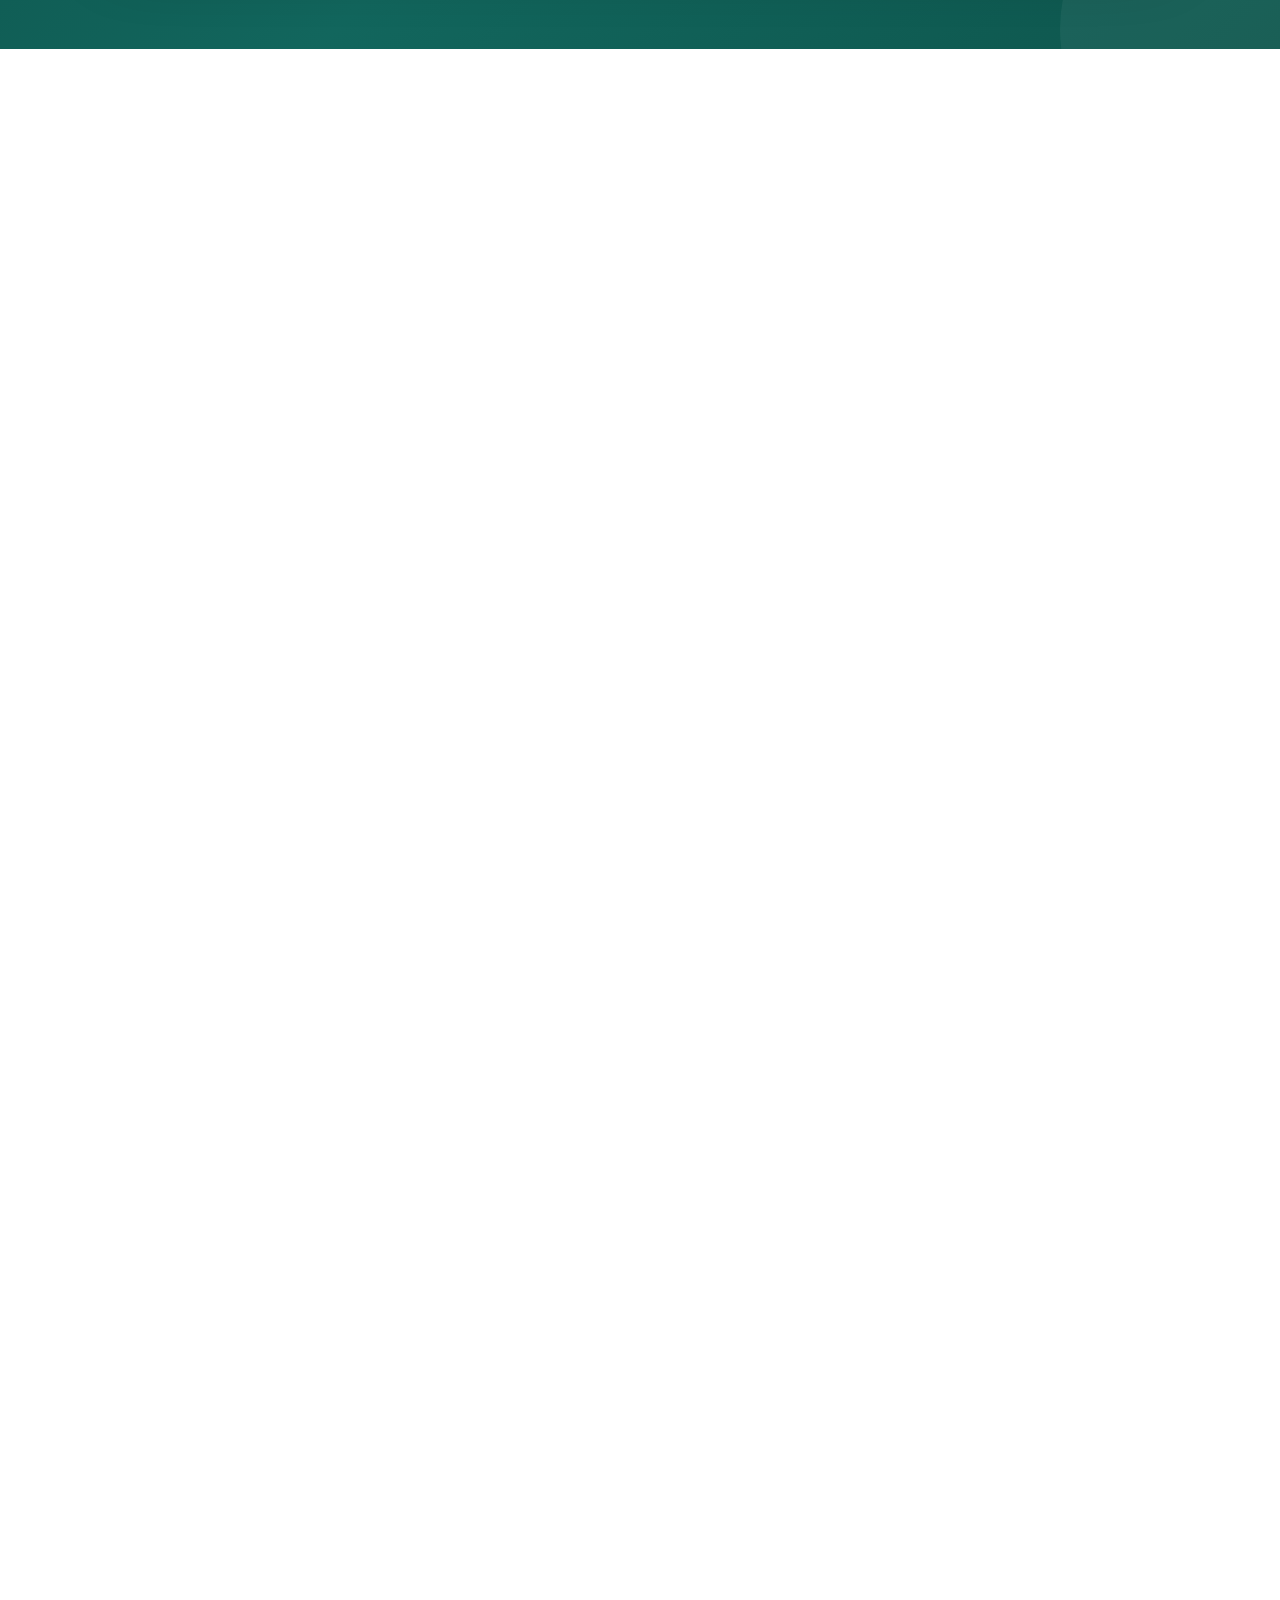
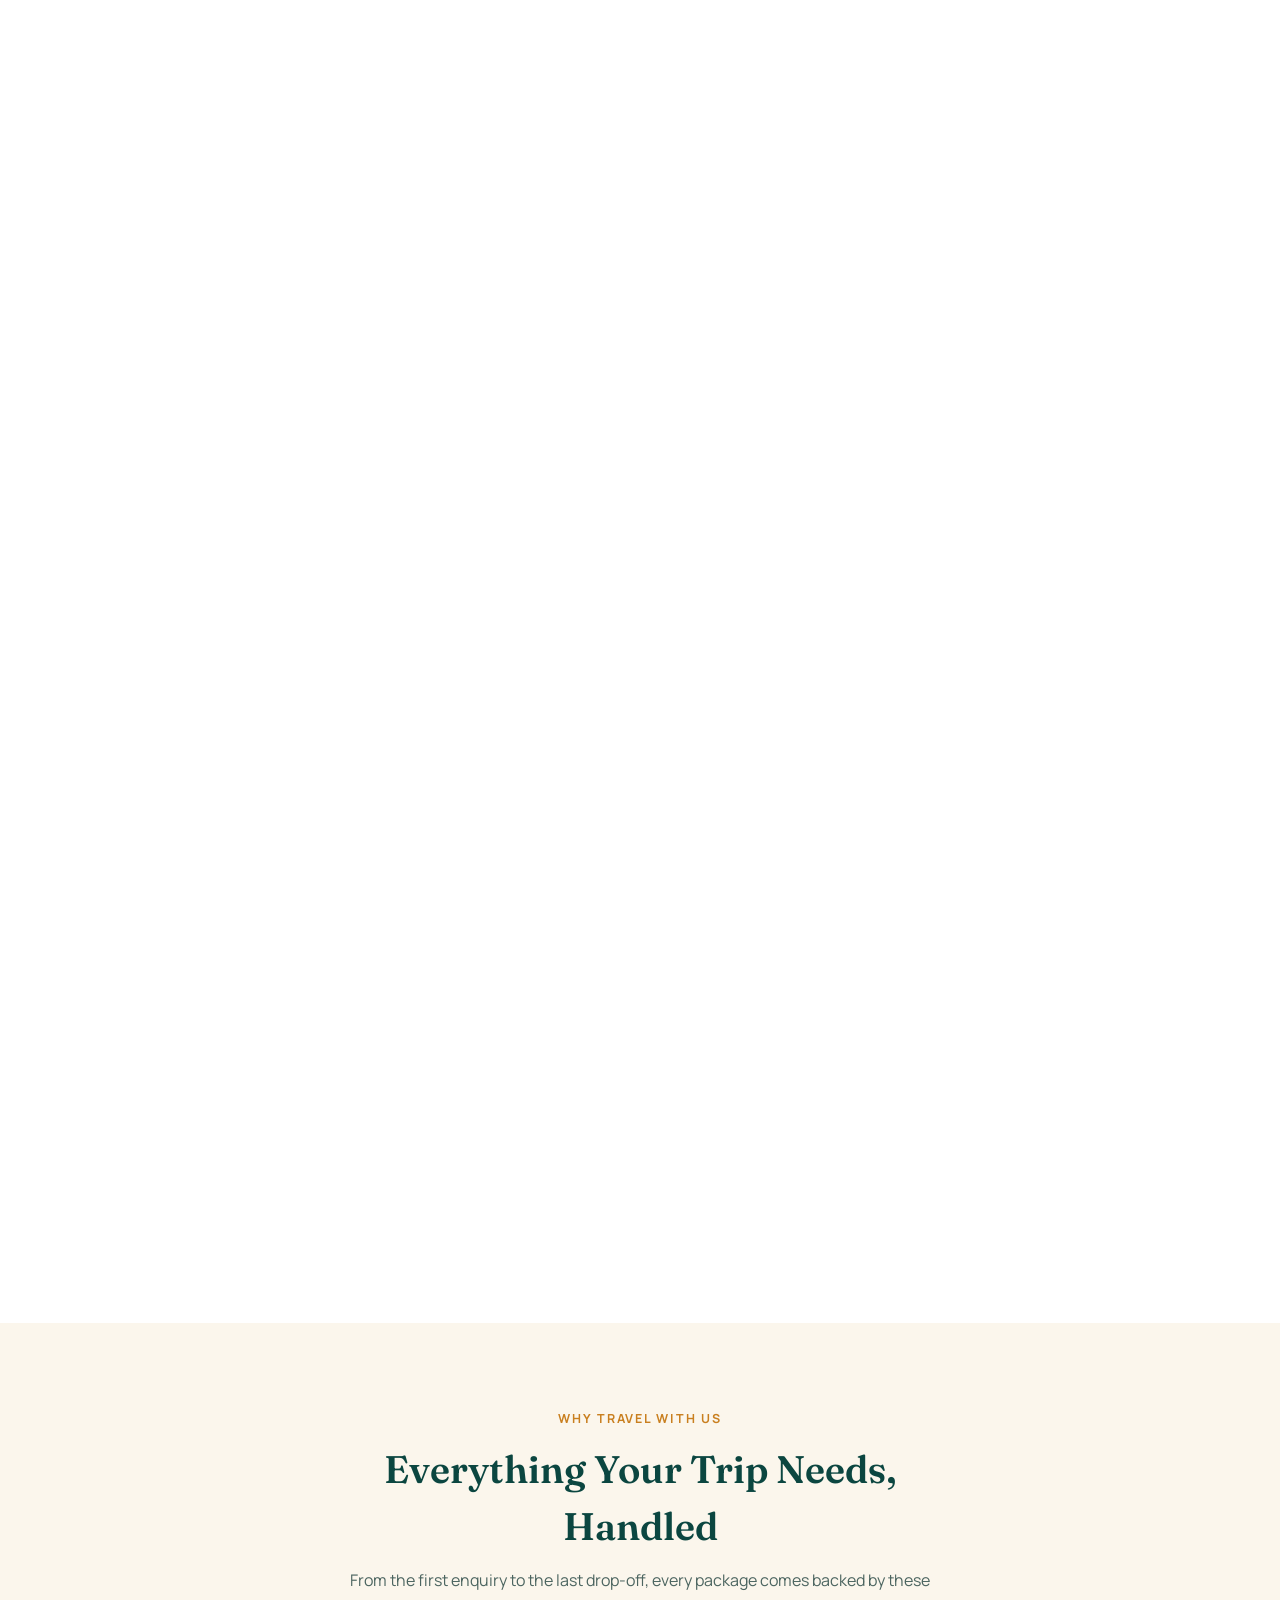
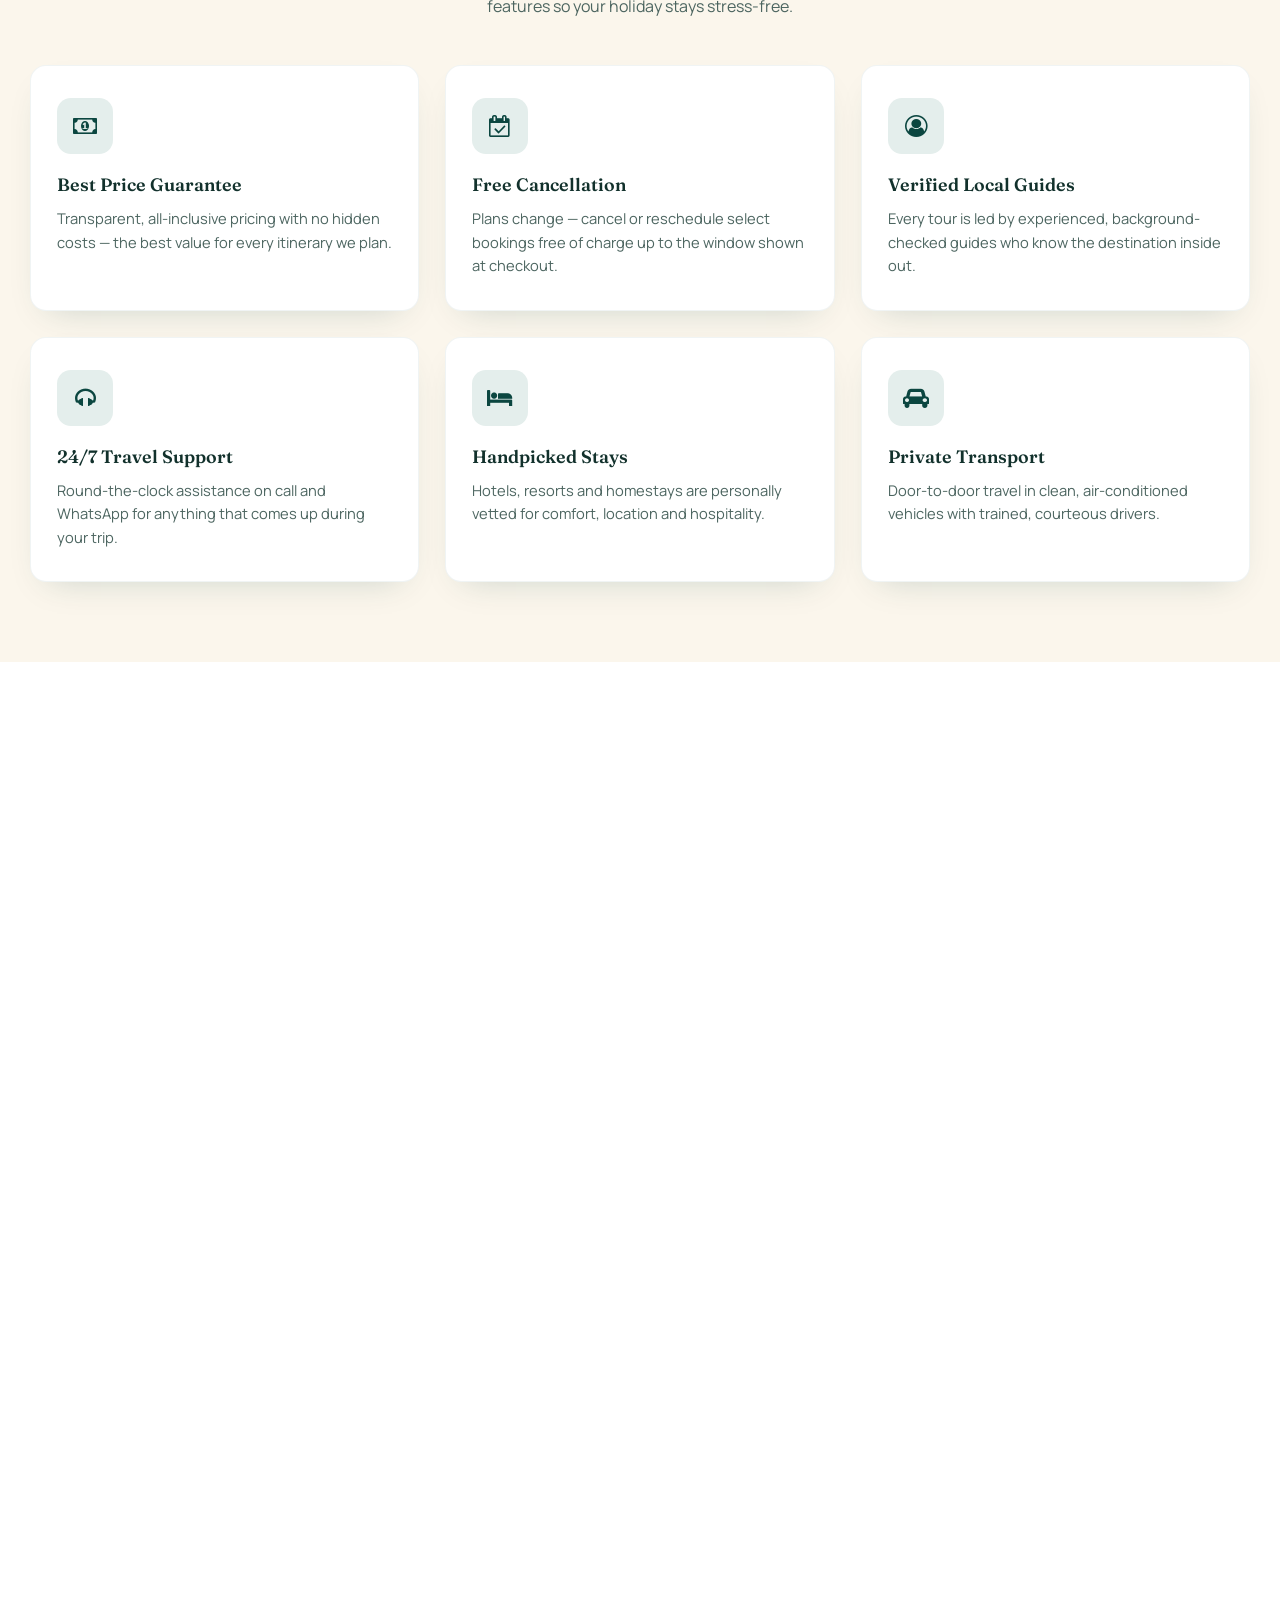
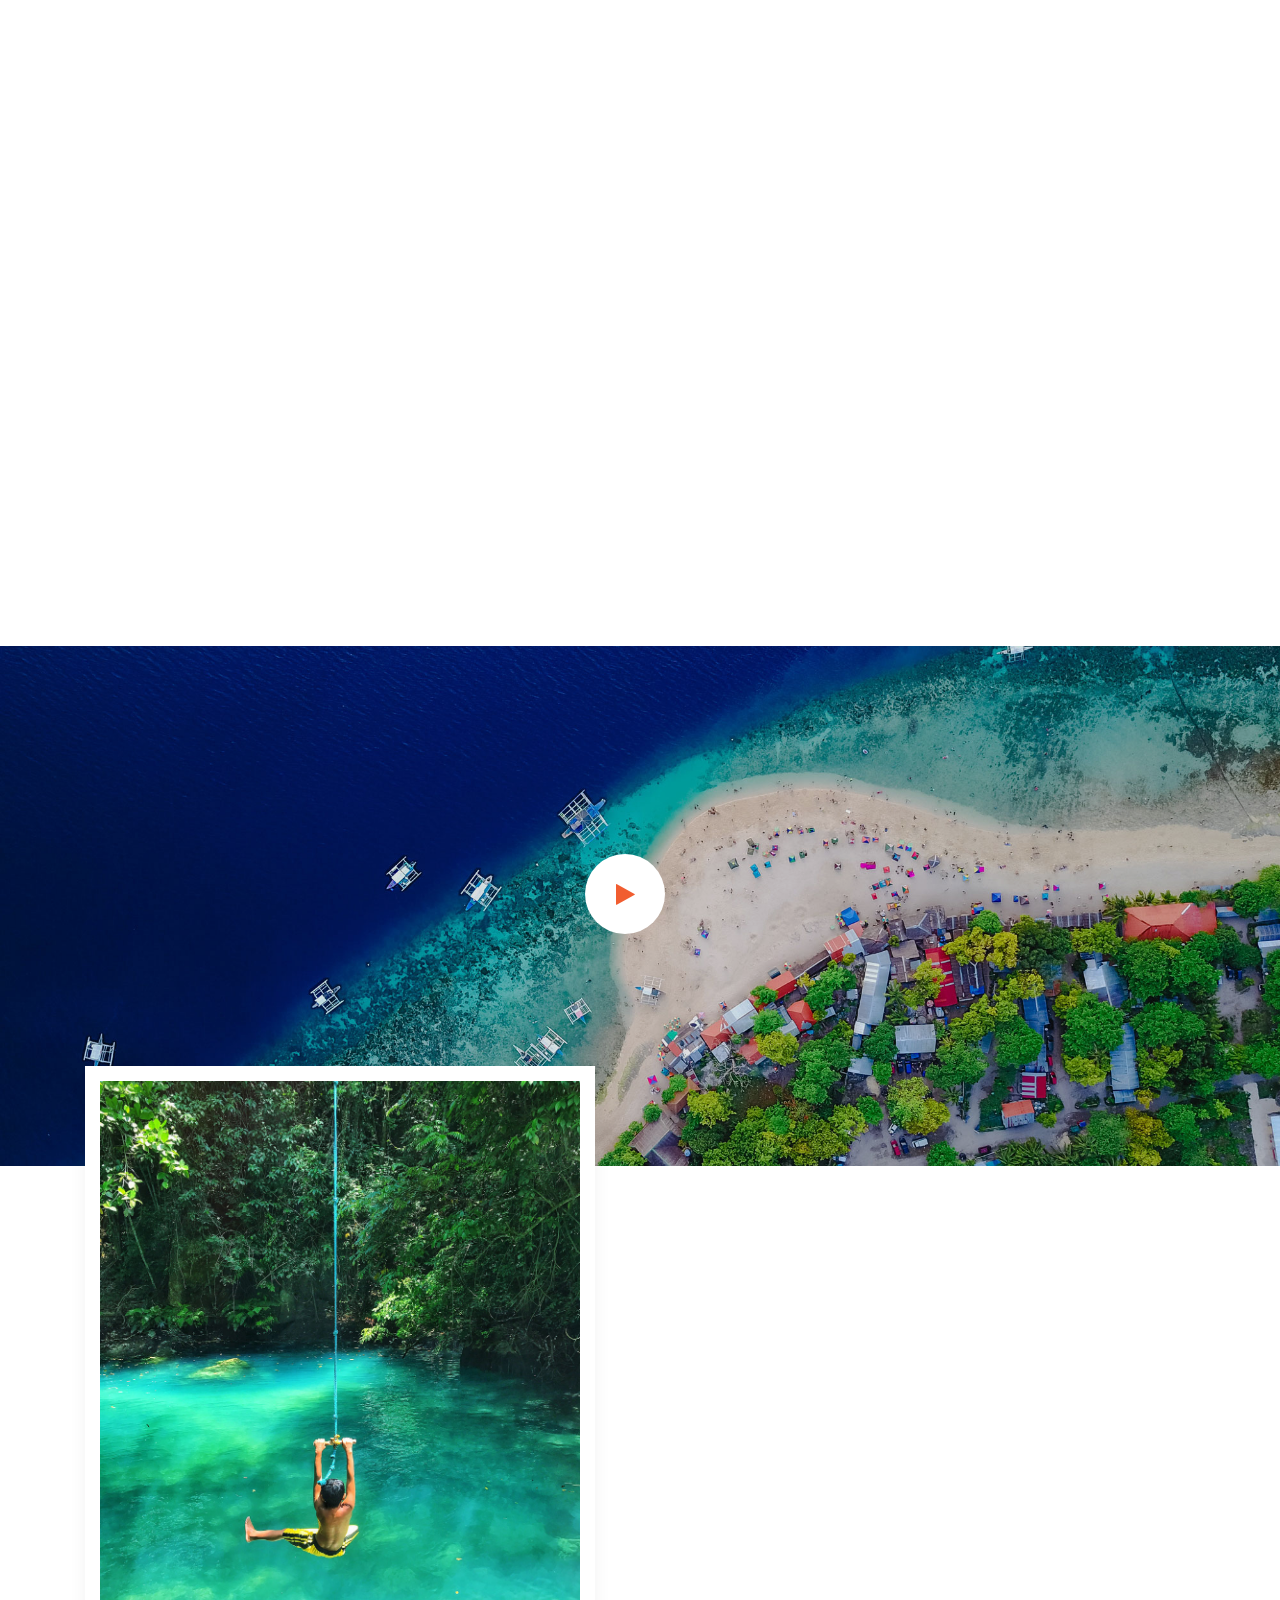
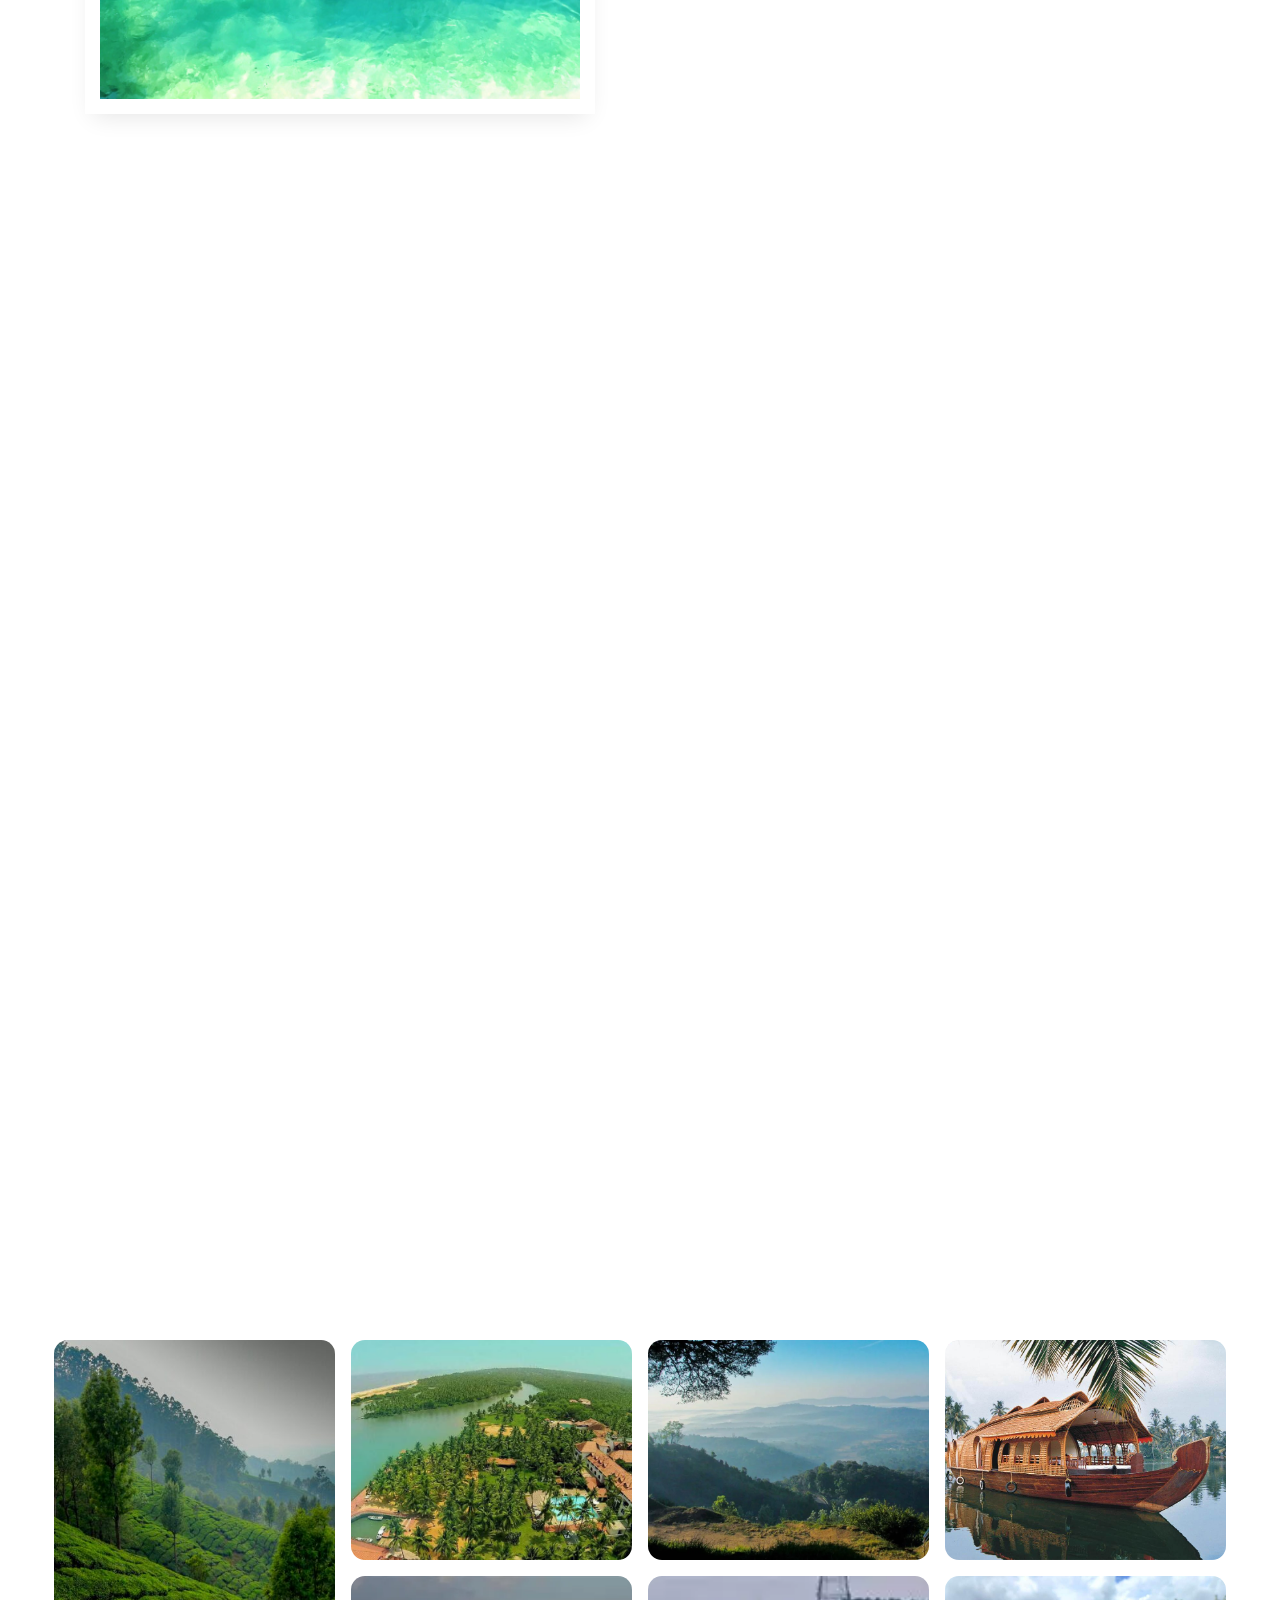
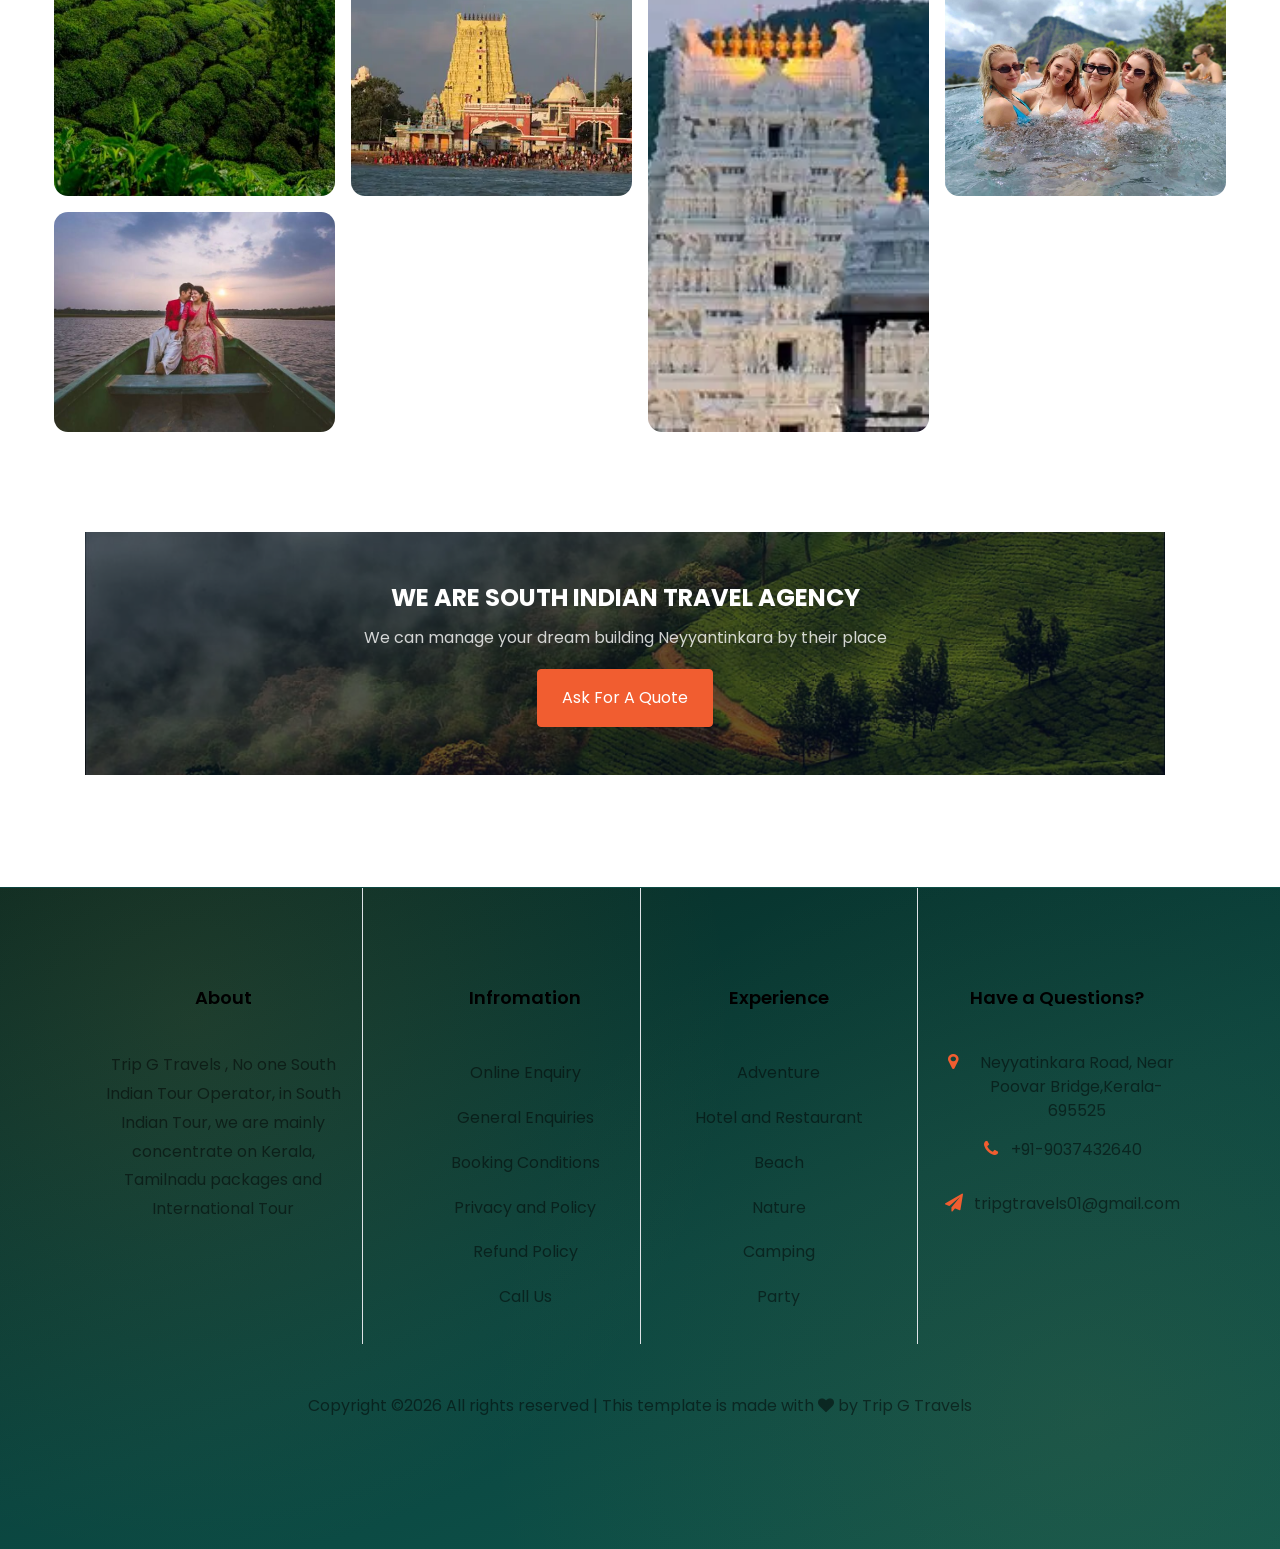
==== commit 87f6c93e: "Update index.html" ====
--- a/index.html
+++ b/index.html
@@ -184,199 +184,12 @@
 
 	<!-- ===== Trip G Header/Hero (tgh-) — scoped, does not touch existing template styles ===== -->
 	<style>
-:root{
-	  --tgh-teal-deep:#2E0E4E;
-	  --tgh-teal:#5B2A86;
-	  --tgh-teal-soft:#EDE4F5;
-	  --tgh-sand:#F8F5FB;
-	  --tgh-saffron:#D4AF37;
-	  --tgh-saffron-dark:#A8841F;
-	  --tgh-ink:#241A38;
-	  --tgh-ink-soft:#655A75;
-	}
-	.tgh-topbar{background:var(--tgh-teal-deep);color:#DCEAE7;font-size:.82rem;font-family:'Manrope',sans-serif;position:relative;z-index:210;}
-	.tgh-topbar-in{max-width:1220px;margin:0 auto;padding:9px 24px;display:flex;align-items:center;justify-content:space-between;flex-wrap:wrap;gap:8px;}
-	.tgh-topbar-left{display:flex;align-items:center;gap:22px;flex-wrap:wrap;}
-	.tgh-topbar-left span{display:flex;align-items:center;gap:7px;}
-	.tgh-topbar-left i{color:var(--tgh-saffron);}
-	.tgh-topbar-left a{color:#DCEAE7;text-decoration:none;}
-	.tgh-topbar-right{display:flex;align-items:center;gap:12px;}
-	.tgh-topbar-right a{width:28px;height:28px;border-radius:50%;background:rgba(255,255,255,.1);display:flex;align-items:center;justify-content:center;transition:.2s;font-size:.82rem;color:#DCEAE7;text-decoration:none;}
-	.tgh-topbar-right a:hover{background:var(--tgh-saffron);color:var(--tgh-teal-deep);}
-
-	.tgh-navwrap{position:sticky;top:0;z-index:200;background:var(--tgh-sand);border-bottom:1px solid rgba(11,70,64,.1);font-family:'Manrope',sans-serif;transition:.3s;}
-	.tgh-navwrap.tgh-scrolled{box-shadow:0 8px 24px -12px rgba(11,70,64,.28);}
-	.tgh-nav{max-width:1220px;margin:0 auto;padding:12px 24px;display:flex;align-items:center;justify-content:space-between;}
-	.tgh-brand{display:flex;align-items:center;gap:11px;text-decoration:none;order:1;}
-	.tgh-brand img{width:46px;height:46px;object-fit:cover;border-radius:12px;flex-shrink:0;}
-	.tgh-brand-text{line-height:1.15;}
-	.tgh-brand-text .tgh-name{font-family:'Fraunces',serif;font-weight:700;font-size:1.15rem;color:var(--tgh-teal-deep);display:block;}
-	.tgh-brand-text .tgh-tag{font-size:.66rem;letter-spacing:.12em;text-transform:uppercase;color:var(--tgh-ink-soft);}
-	.tgh-menu{display:flex;align-items:center;gap:30px;list-style:none;margin:0;padding:0;order:2;margin-left:auto;margin-right:26px;}
-	.tgh-menu a{font-weight:600;font-size:.92rem;color:var(--tgh-ink);text-decoration:none;position:relative;padding:6px 0;}
-	.tgh-menu a::after{content:"";position:absolute;left:0;bottom:0;height:2px;width:0;background:var(--tgh-saffron);transition:.25s;}
-	.tgh-menu a:hover::after{width:100%;}
-	.tgh-cta{display:flex;align-items:center;gap:10px;order:3;}
-	.tgh-icon-call{width:42px;height:42px;border-radius:50%;background:var(--tgh-teal-soft);color:var(--tgh-teal-deep);display:flex;align-items:center;justify-content:center;font-size:1rem;transition:.2s;text-decoration:none;}
-	.tgh-icon-call:hover{background:var(--tgh-teal-deep);color:#fff;}
-	.tgh-wa-btn{display:inline-flex;align-items:center;gap:8px;background:#25D366;color:#fff;padding:11px 18px;border-radius:100px;font-weight:700;font-size:.85rem;text-decoration:none;transition:.2s;}
-	.tgh-wa-btn:hover{background:#1fb956;color:#fff;transform:translateY(-2px);}
-	.tgh-burger{display:none;flex-direction:column;justify-content:center;align-items:center;gap:5px;width:42px;height:42px;background:none;border:none;cursor:pointer;padding:8px;flex-shrink:0;}
-	.tgh-burger span{width:24px;height:2.5px;background:var(--tgh-teal-deep);border-radius:2px;transition:.3s;transform-origin:center;}
-	.tgh-burger.tgh-active span:nth-child(1){transform:translateY(7.5px) rotate(45deg);}
-	.tgh-burger.tgh-active span:nth-child(2){opacity:0;}
-	.tgh-burger.tgh-active span:nth-child(3){transform:translateY(-7.5px) rotate(-45deg);}
-	.tgh-menu-close{display:none;}
-	.tgh-overlay{position:fixed;inset:0;background:rgba(8,30,26,.5);z-index:190;opacity:0;pointer-events:none;transition:.3s;}
-	.tgh-overlay.tgh-show{opacity:1;pointer-events:auto;}
-	body.tgh-noscroll{overflow:hidden;}
-	html{-webkit-text-size-adjust:100%;overflow-x:hidden;width:100%;}
-	body{overflow-x:hidden;width:100%;max-width:100%;position:relative;}
-	/* Global guard: nothing (tables, iframes, wide images) can force
-	   horizontal overflow and drag fixed-position elements off-screen. */
-	*{max-width:100%;}
-	table,pre{max-width:100%;overflow-x:auto;display:block;}
-	img{max-width:100%;height:auto;}
-
-	.tgh-hero{position:relative;height:88vh;min-height:560px;overflow:hidden;font-family:'Manrope',sans-serif;}
-	.tgh-slide{position:absolute;inset:0;background-size:cover;background-position:center;opacity:0;transition:opacity 1.4s ease;}
-	.tgh-slide.tgh-active{opacity:1;}
-	.tgh-slide::after{content:"";position:absolute;inset:0;background:linear-gradient(180deg,rgba(11,29,26,.55) 0%,rgba(11,29,26,.35) 45%,rgba(6,20,18,.85) 100%);}
-	.tgh-hero-in{position:relative;z-index:3;height:100%;max-width:1220px;margin:0 auto;padding:0 24px;display:flex;flex-direction:column;justify-content:center;}
-	.tgh-hero-content{max-width:640px;color:#fff;}
-	.tgh-eyebrow{display:inline-flex;align-items:center;gap:8px;font-size:.76rem;font-weight:700;letter-spacing:.14em;text-transform:uppercase;color:var(--tgh-saffron);margin-bottom:16px;}
-	.tgh-eyebrow::before{content:"";width:22px;height:2px;background:var(--tgh-saffron);display:inline-block;}
-	.tgh-hero-content h1{font-family:'Fraunces',serif;font-weight:600;font-size:clamp(2.1rem,5vw,3.6rem);line-height:1.1;margin-bottom:18px;color:#fff;}
-	.tgh-hero-content h1 em{color:var(--tgh-saffron);font-style:normal;}
-	.tgh-hero-content p{font-size:1.08rem;color:#E8F1EF;max-width:500px;line-height:1.6;margin-bottom:30px;}
-	.tgh-hero-btns{display:flex;gap:14px;flex-wrap:wrap;}
-	.tgh-btn{display:inline-flex;align-items:center;justify-content:center;gap:9px;padding:14px 26px;border-radius:100px;font-weight:700;font-size:.9rem;border:none;cursor:pointer;transition:.25s ease;text-decoration:none;}
-	.tgh-btn-primary{background:var(--tgh-saffron);color:var(--tgh-teal-deep);}
-	.tgh-btn-primary:hover{background:var(--tgh-saffron-dark);color:var(--tgh-teal-deep);transform:translateY(-2px);}
-	.tgh-btn-outline{background:transparent;border:1.5px solid rgba(255,255,255,.55);color:#fff;}
-	.tgh-btn-outline:hover{background:rgba(255,255,255,.12);color:#fff;}
-	.tgh-dots{position:absolute;left:24px;bottom:36px;z-index:4;display:flex;gap:10px;}
-	.tgh-dots button{width:9px;height:9px;border-radius:50%;border:1.5px solid rgba(255,255,255,.7);background:transparent;cursor:pointer;padding:0;transition:.25s;}
-	.tgh-dots button.tgh-active{background:var(--tgh-saffron);border-color:var(--tgh-saffron);width:26px;border-radius:6px;}
-
-	.tgh-floaters{position:fixed;right:20px;bottom:20px;z-index:300;display:flex;flex-direction:column;gap:12px;}
-	.tgh-floaters a{width:56px;height:56px;border-radius:50%;display:flex;align-items:center;justify-content:center;font-size:1.5rem;color:#fff;box-shadow:0 10px 24px -6px rgba(0,0,0,.4);transition:.2s;text-decoration:none;}
-	.tgh-floaters a:hover{transform:scale(1.08);}
-	.tgh-fl-wa{background:#25D366;}
-	.tgh-fl-call{background:var(--tgh-teal-deep);}
-	.tgh-pulse{position:relative;}
-	.tgh-pulse::after{content:"";position:absolute;inset:0;border-radius:50%;background:inherit;opacity:.55;animation:tgh-pulse 2s infinite;}
-	@keyframes tgh-pulse{0%{transform:scale(1);opacity:.5;}100%{transform:scale(1.7);opacity:0;}}
-
-	@media (max-width:991px){
-	  .tgh-brand img{width:40px;height:40px;}
-	  .tgh-brand-text .tgh-name{font-size:1.02rem;}
-	  .tgh-hero{height:78vh;}
-	}
-	@media (max-width:860px){
-	  .tgh-topbar-in{justify-content:center;text-align:center;}
-	  .tgh-topbar-left{justify-content:center;width:100%;}
-	  .tgh-menu{position:fixed;top:0;left:-100%;right:auto;width:78%;max-width:300px;height:100vh;height:100dvh;overflow-y:auto;-webkit-overflow-scrolling:touch;background:#fff;flex-direction:column;align-items:flex-start;padding:100px 30px 30px;gap:22px;transition:.35s;box-shadow:10px 0 40px rgba(0,0,0,.15);z-index:220;}
-	  .tgh-menu.tgh-open{left:0;}
-	  .tgh-menu li{width:100%;}
-	  .tgh-menu a{display:block;font-size:1.02rem;}
-	  .tgh-wa-btn span{display:none;}
-	  .tgh-wa-btn{padding:11px 14px;}
-	  .tgh-burger{display:flex;}
-	  .tgh-menu-close{display:flex;align-items:center;justify-content:center;position:absolute;top:18px;right:18px;width:38px;height:38px;border-radius:50%;background:var(--tgh-teal-soft);color:var(--tgh-teal-deep);border:none;font-size:1.6rem;line-height:1;cursor:pointer;transition:.2s;}
-	  .tgh-menu-close:hover{background:var(--tgh-teal-deep);color:#fff;}
-	}
-	@media (max-width:767px){
-	  .tgh-hero{height:82vh;min-height:480px;}
-	  .tgh-hero-content{max-width:100%;}
-	  .tgh-hero-content p{max-width:100%;}
-	  .tgh-hero-btns{flex-direction:column;align-items:stretch;}
-	  .tgh-hero-btns .tgh-btn{width:100%;}
-	  .tgh-dots{display:none;}
-	  .ftco-footer .col-md.border-left{border-left:none!important;border-top:1px solid rgba(255,255,255,.08);margin-top:20px;padding-top:25px!important;}
-	}
-	@media (max-width:600px){
-	  .tgh-topbar-left{gap:10px;font-size:.72rem;}
-	  .tgh-topbar-left span:nth-child(2){display:none;}
-	  .tgh-topbar-right a{width:24px;height:24px;font-size:.72rem;}
-	  .tgh-nav{padding:10px 16px;}
-	  .tgh-brand-text .tgh-tag{display:none;}
-	  .tgh-hero-in{padding:0 18px;}
-	  .tgh-hero-content h1{font-size:clamp(1.7rem,7vw,2.3rem);}
-	  .tgh-hero-content p{font-size:.95rem;}
-	  .tgh-floaters{right:14px;bottom:14px;gap:10px;}
-	  .tgh-floaters a{width:48px;height:48px;font-size:1.25rem;}
-	}
-	@media (max-width:400px){
-	  .tgh-nav{padding:8px 12px;}
-	  .tgh-brand img{width:36px;height:36px;}
-	  .tgh-brand-text .tgh-name{font-size:.92rem;}
-	  .tgh-topbar-left{font-size:.68rem;}
-	  .tgh-menu{width:88%;padding:90px 22px 24px;}
-	}
-
-	/* ===== Package card booking actions ===== */
-	.tgh-pkg-actions{display:flex;gap:10px;margin-top:16px;flex-wrap:wrap;}
-	.tgh-pkg-book,.tgh-pkg-enquire{flex:1;min-width:120px;display:inline-flex;align-items:center;justify-content:center;gap:7px;padding:11px 14px;border-radius:8px;font-weight:700;font-size:.85rem;text-decoration:none;transition:.22s ease;font-family:'Manrope',sans-serif;}
-	.tgh-pkg-book{background:var(--tgh-saffron);color:var(--tgh-teal-deep);}
-	.tgh-pkg-book:hover{background:var(--tgh-saffron-dark);color:#fff;transform:translateY(-2px);}
-	.tgh-pkg-enquire{background:transparent;border:1.5px solid var(--tgh-teal);color:var(--tgh-teal);}
-	.tgh-pkg-enquire:hover{background:var(--tgh-teal);color:#fff;transform:translateY(-2px);}
-	@media (max-width:400px){
-	  .tgh-pkg-actions{flex-direction:column;}
-	}
-
-	/* ===== Trip Features section ===== */
-	.tgh-features{background:var(--tgh-sand);padding:80px 20px;font-family:'Manrope',sans-serif;}
-	.tgh-features-in{max-width:1220px;margin:0 auto;}
-	.tgh-features-head{text-align:center;max-width:600px;margin:0 auto 46px;}
-	.tgh-features-head span{display:inline-block;font-size:.78rem;font-weight:700;letter-spacing:.14em;text-transform:uppercase;color:var(--tgh-saffron-dark);margin-bottom:10px;}
-	.tgh-features-head h2{font-family:'Fraunces',serif;font-weight:600;font-size:clamp(1.7rem,3.4vw,2.4rem);color:var(--tgh-teal-deep);margin-bottom:12px;}
-	.tgh-features-head p{color:var(--tgh-ink-soft);line-height:1.6;}
-	.tgh-features-grid{display:grid;grid-template-columns:repeat(3,1fr);gap:26px;}
-	.tgh-feature-card{background:#fff;border-radius:16px;padding:32px 26px;box-shadow:0 14px 34px -18px rgba(11,70,64,.22);transition:.25s ease;border:1px solid rgba(11,70,64,.06);}
-	.tgh-feature-card:hover{transform:translateY(-6px);box-shadow:0 22px 40px -18px rgba(11,70,64,.3);}
-	.tgh-feature-icon{width:56px;height:56px;border-radius:14px;background:var(--tgh-teal-soft);color:var(--tgh-teal-deep);display:flex;align-items:center;justify-content:center;font-size:1.4rem;margin-bottom:18px;}
-	.tgh-feature-card h3{font-family:'Fraunces',serif;font-size:1.12rem;color:var(--tgh-ink);margin-bottom:8px;font-weight:600;}
-	.tgh-feature-card p{font-size:.92rem;color:var(--tgh-ink-soft);line-height:1.6;margin:0;}
-	@media (max-width:900px){
-	  .tgh-features-grid{grid-template-columns:repeat(2,1fr);}
-	}
-	@media (max-width:600px){
-	  .tgh-features{padding:56px 16px;}
-	  .tgh-features-grid{grid-template-columns:1fr;}
-	}
-
-	/* ===== Footer background override ===== */
-	.tgh-footer-bg{background:linear-gradient(160deg,#190A2B 0%,var(--tgh-teal-deep) 55%,#43206B 100%)!important;position:relative;}
-	.tgh-footer-bg::before{content:"";position:absolute;inset:0;background:radial-gradient(circle at 15% 20%, rgba(212,175,55,.10), transparent 45%),radial-gradient(circle at 85% 80%, rgba(212,175,55,.08), transparent 50%);pointer-events:none;}
-	.tgh-footer-bg .container{position:relative;z-index:2;}
-
-	/* ===== Floating buttons — small round, right side, all screens ===== */
-	.floating-buttons{position:fixed!important;right:20px;bottom:26px;left:auto;display:flex!important;flex-direction:column;gap:12px;z-index:999999!important;visibility:visible!important;opacity:1!important;pointer-events:auto!important;}
-	.floating-buttons a{width:50px;height:50px;border-radius:50%;display:flex;align-items:center;justify-content:center;color:#fff;font-size:1.3rem;text-decoration:none;box-shadow:0 8px 20px -6px rgba(0,0,0,.4);transition:.2s ease;}
-	.floating-buttons a:hover{transform:scale(1.08);}
-	.floating-buttons a.whatsapp{background:#25D366;}
-	.floating-buttons a.call{background:var(--tgh-teal-deep);}
-	.back-to-top{position:fixed!important;left:20px;right:auto;bottom:26px;z-index:999998!important;}
-
-	@media (max-width:600px){
-	  .floating-buttons{right:12px;bottom:16px;gap:10px;}
-	  .floating-buttons a{width:42px;height:42px;font-size:1.1rem;}
-	  .back-to-top{left:12px;right:auto;bottom:16px;}
-	}
-
-	/* Safety net: force the preloader to disappear on its own after 3s
-	   even if js/main.js fails to load, so it can never block the
-	   floating buttons or the rest of the page on mobile. */
-	#ftco-loader{animation:tgh-force-hide-loader 0s 3s forwards;}
-	@keyframes tgh-force-hide-loader{to{opacity:0;visibility:hidden;pointer-events:none;}}
-
+	
 	</style>
 </head>
 <body>
 	<!-- ============ TOP SOCIAL/UTILITY BAR ============ -->
-	<div class="tgh-topbar">
+	<div class="tgh-topbar" style="background:navy;">
 		<div class="tgh-topbar-in">
 			<div class="tgh-topbar-left">
 				<span><i class="fa fa-phone"></i> <a href="tel:+919037432640">+91 90374 32640</a></span>
--- a/css/style.css
+++ b/css/style.css
@@ -1,12 +1,12 @@
 :root{
-	  --tgh-teal-deep:#2E0E4E;
-	  --tgh-teal:#5B2A86;
-	  --tgh-teal-soft:#EDE4F5;
-	  --tgh-sand:#F8F5FB;
-	  --tgh-saffron:#D4AF37;
-	  --tgh-saffron-dark:#A8841F;
-	  --tgh-ink:#241A38;
-	  --tgh-ink-soft:#655A75;
+	  --tgh-teal-deep:#0B4640;
+	  --tgh-teal:#12665D;
+	  --tgh-teal-soft:#E4EEEC;
+	  --tgh-sand:#FBF6EC;
+	  --tgh-saffron:#E8A33D;
+	  --tgh-saffron-dark:#C97F1F;
+	  --tgh-ink:#12312C;
+	  --tgh-ink-soft:#4C6560;
 	}
 	.tgh-topbar{background:var(--tgh-teal-deep);color:#DCEAE7;font-size:.82rem;font-family:'Manrope',sans-serif;position:relative;z-index:210;}
 	.tgh-topbar-in{max-width:1220px;margin:0 auto;padding:9px 24px;display:flex;align-items:center;justify-content:space-between;flex-wrap:wrap;gap:8px;}
@@ -162,8 +162,8 @@
 	}
 
 	/* ===== Footer background override ===== */
-	.tgh-footer-bg{background:linear-gradient(160deg,#190A2B 0%,var(--tgh-teal-deep) 55%,#43206B 100%)!important;position:relative;}
-	.tgh-footer-bg::before{content:"";position:absolute;inset:0;background:radial-gradient(circle at 15% 20%, rgba(212,175,55,.10), transparent 45%),radial-gradient(circle at 85% 80%, rgba(212,175,55,.08), transparent 50%);pointer-events:none;}
+	.tgh-footer-bg{background:linear-gradient(160deg,#062822 0%,var(--tgh-teal-deep) 55%,#0e564d 100%)!important;position:relative;}
+	.tgh-footer-bg::before{content:"";position:absolute;inset:0;background:radial-gradient(circle at 15% 20%, rgba(232,163,61,.10), transparent 45%),radial-gradient(circle at 85% 80%, rgba(232,163,61,.08), transparent 50%);pointer-events:none;}
 	.tgh-footer-bg .container{position:relative;z-index:2;}
 
 	/* ===== Floating buttons — small round, right side, all screens ===== */
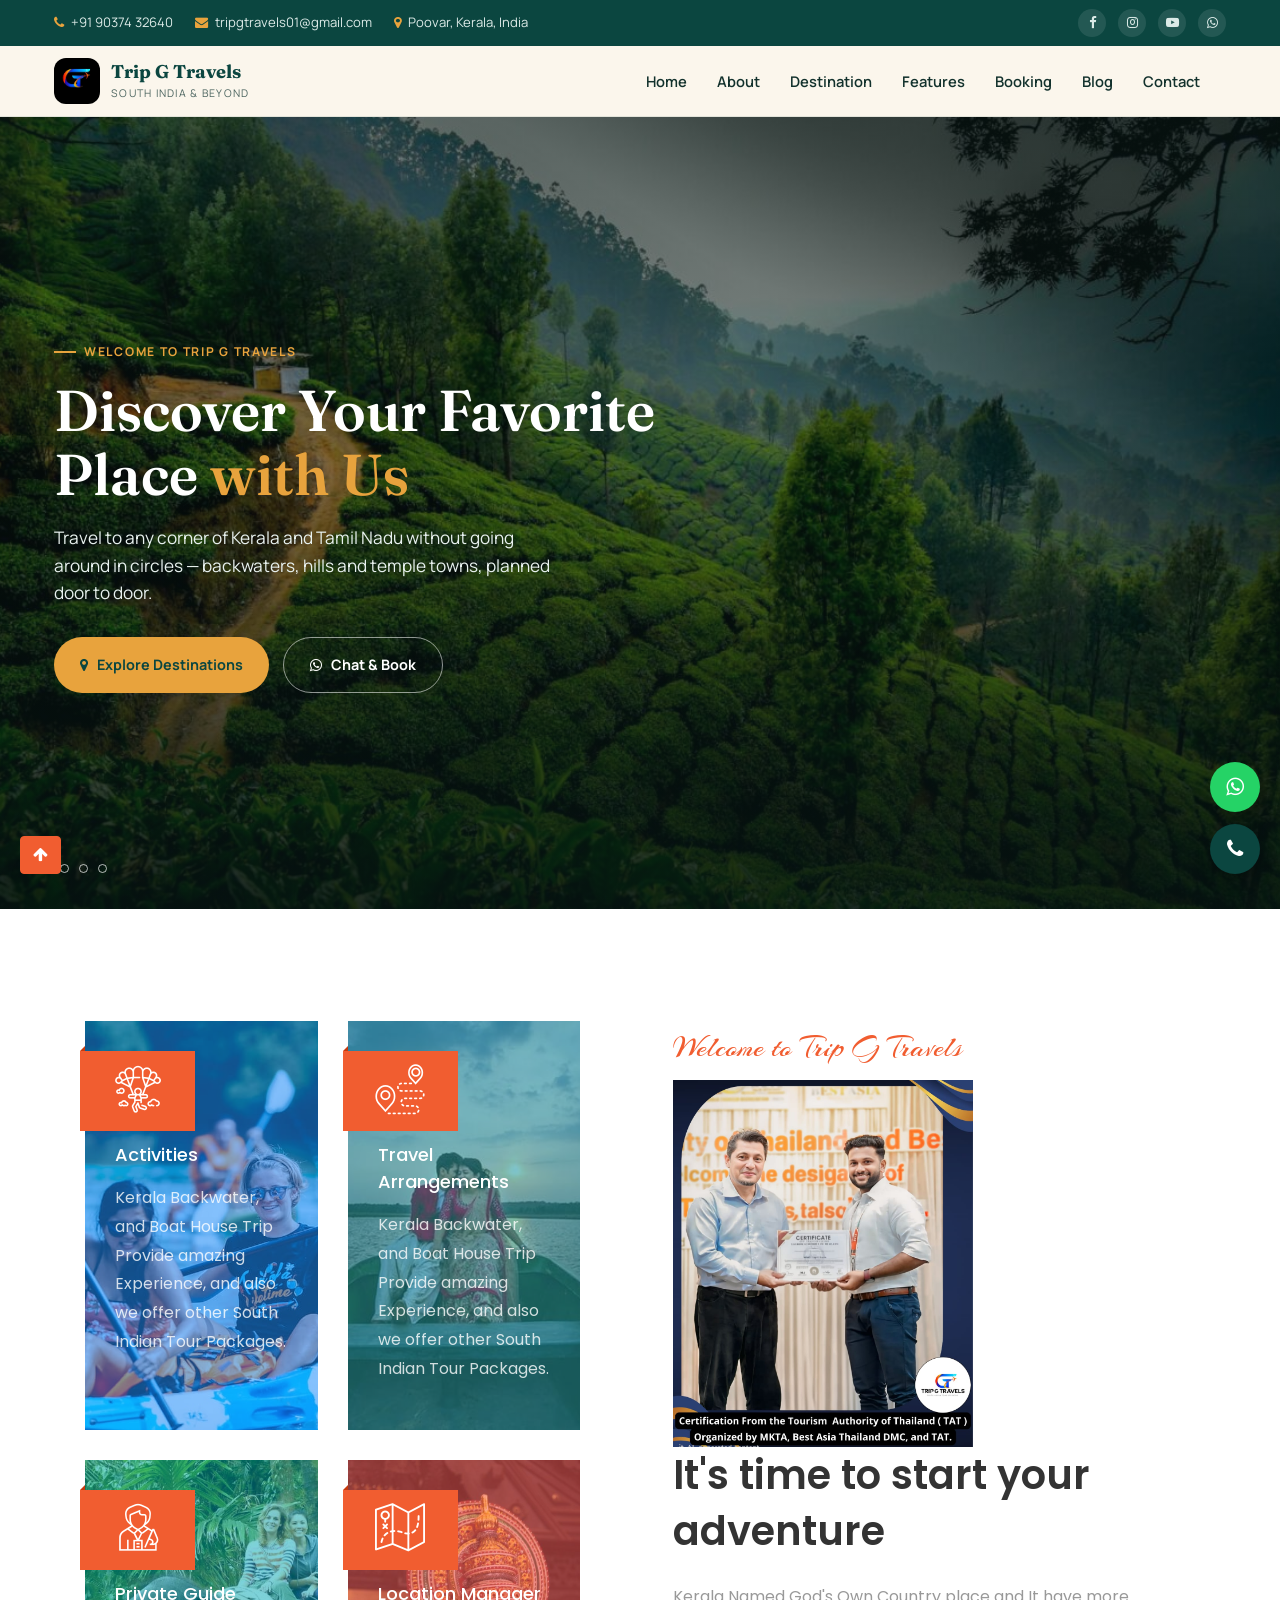
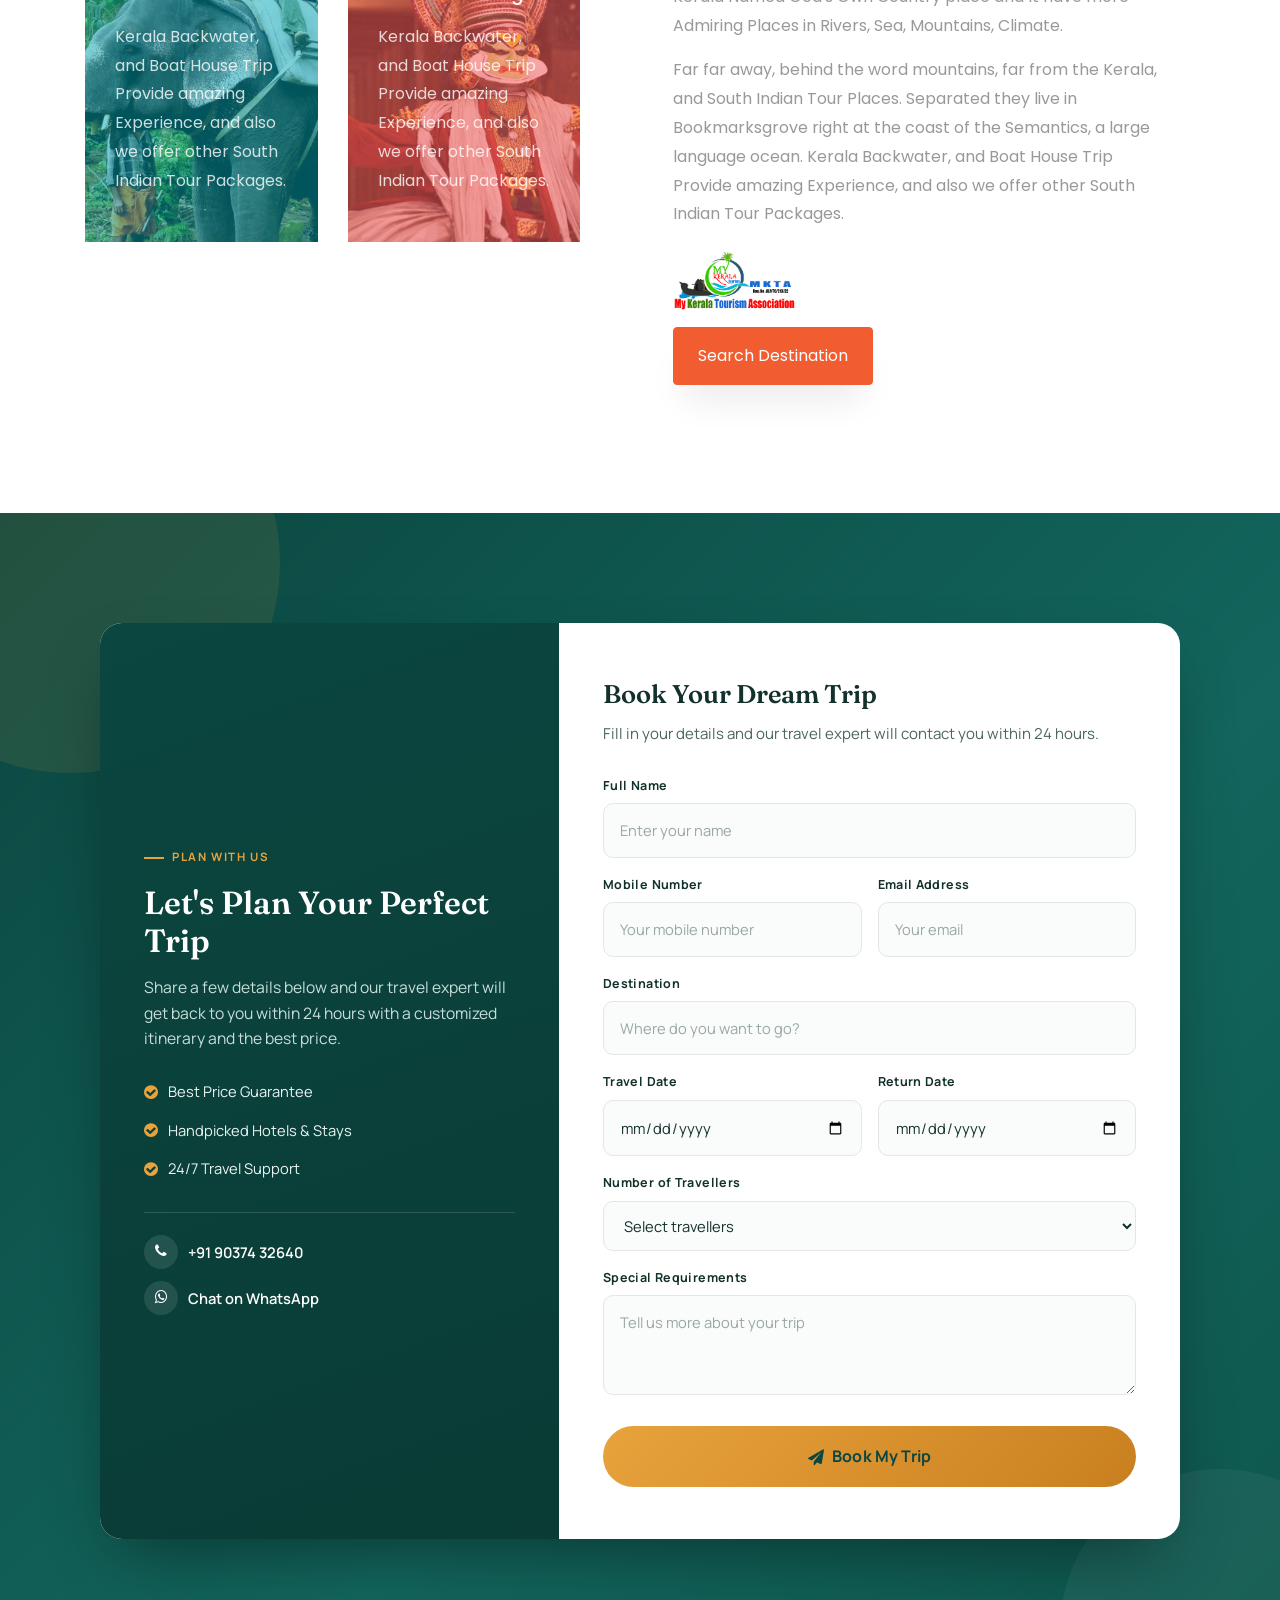
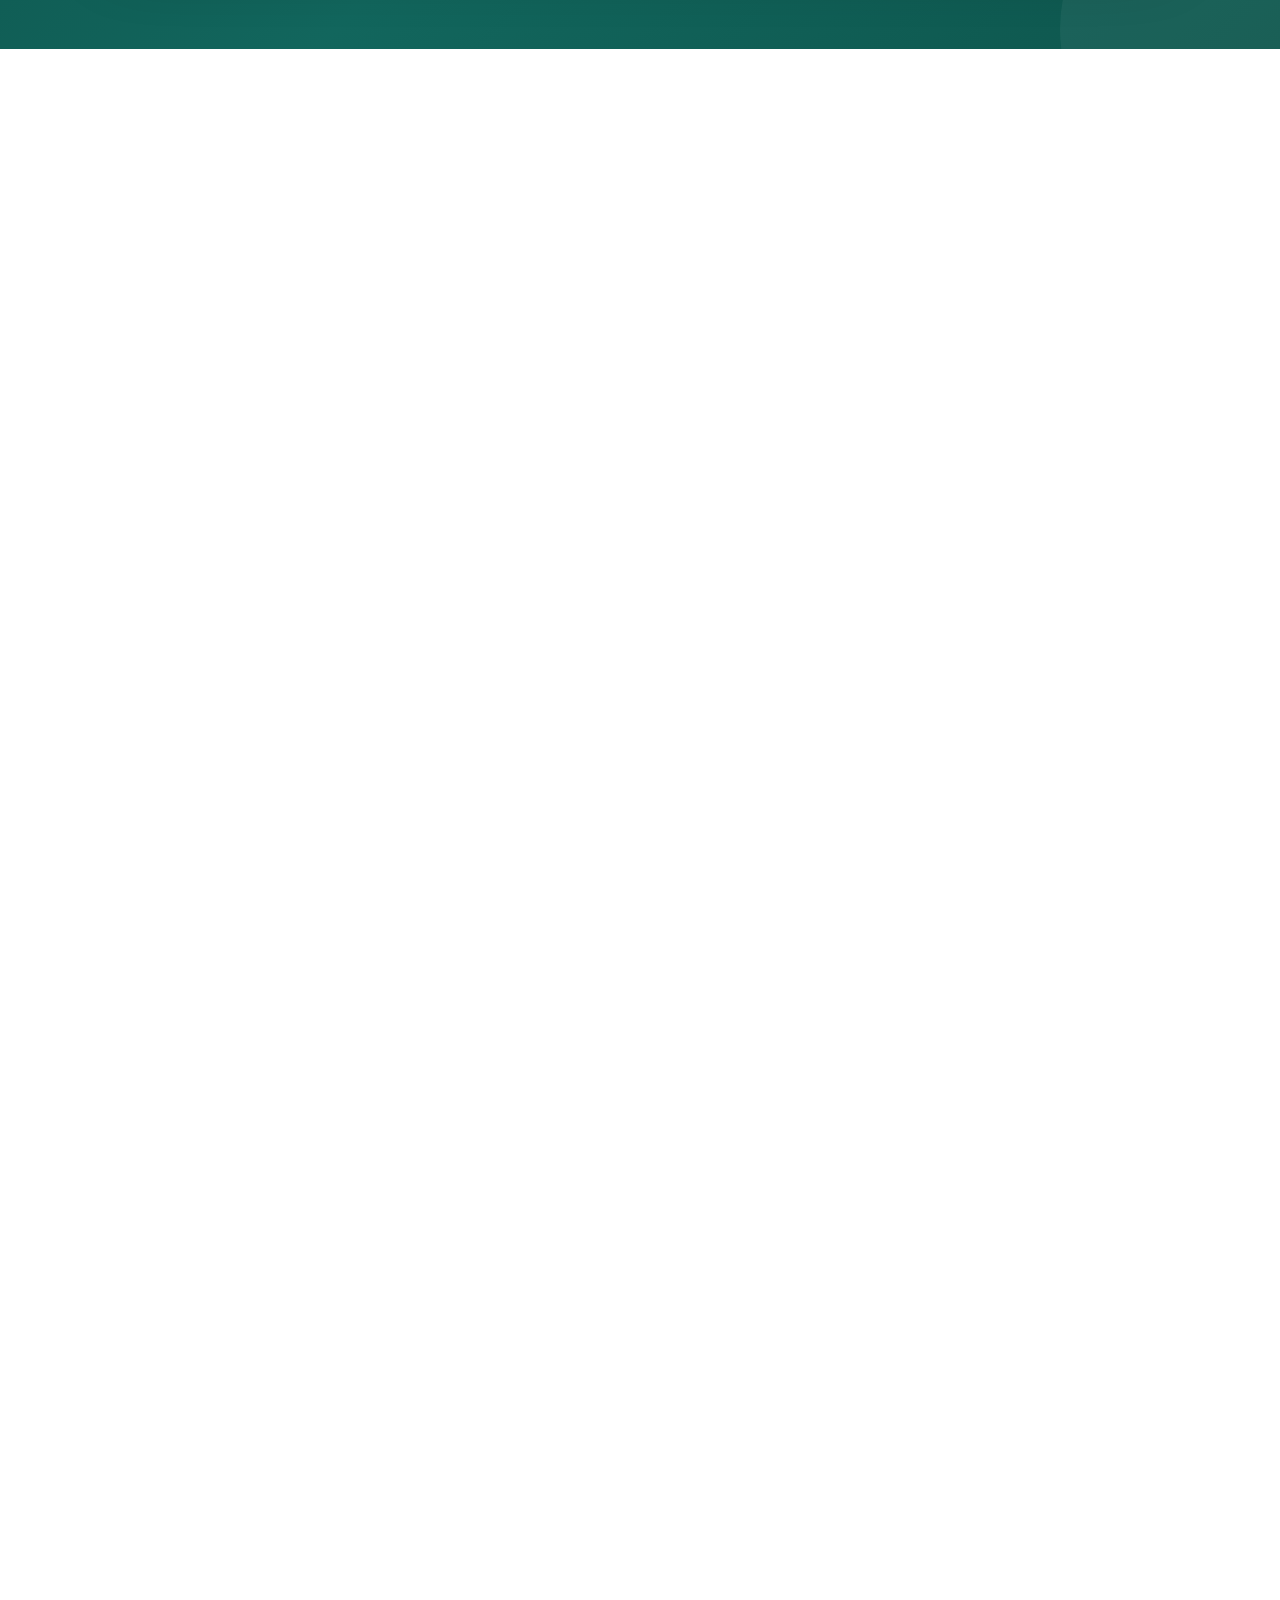
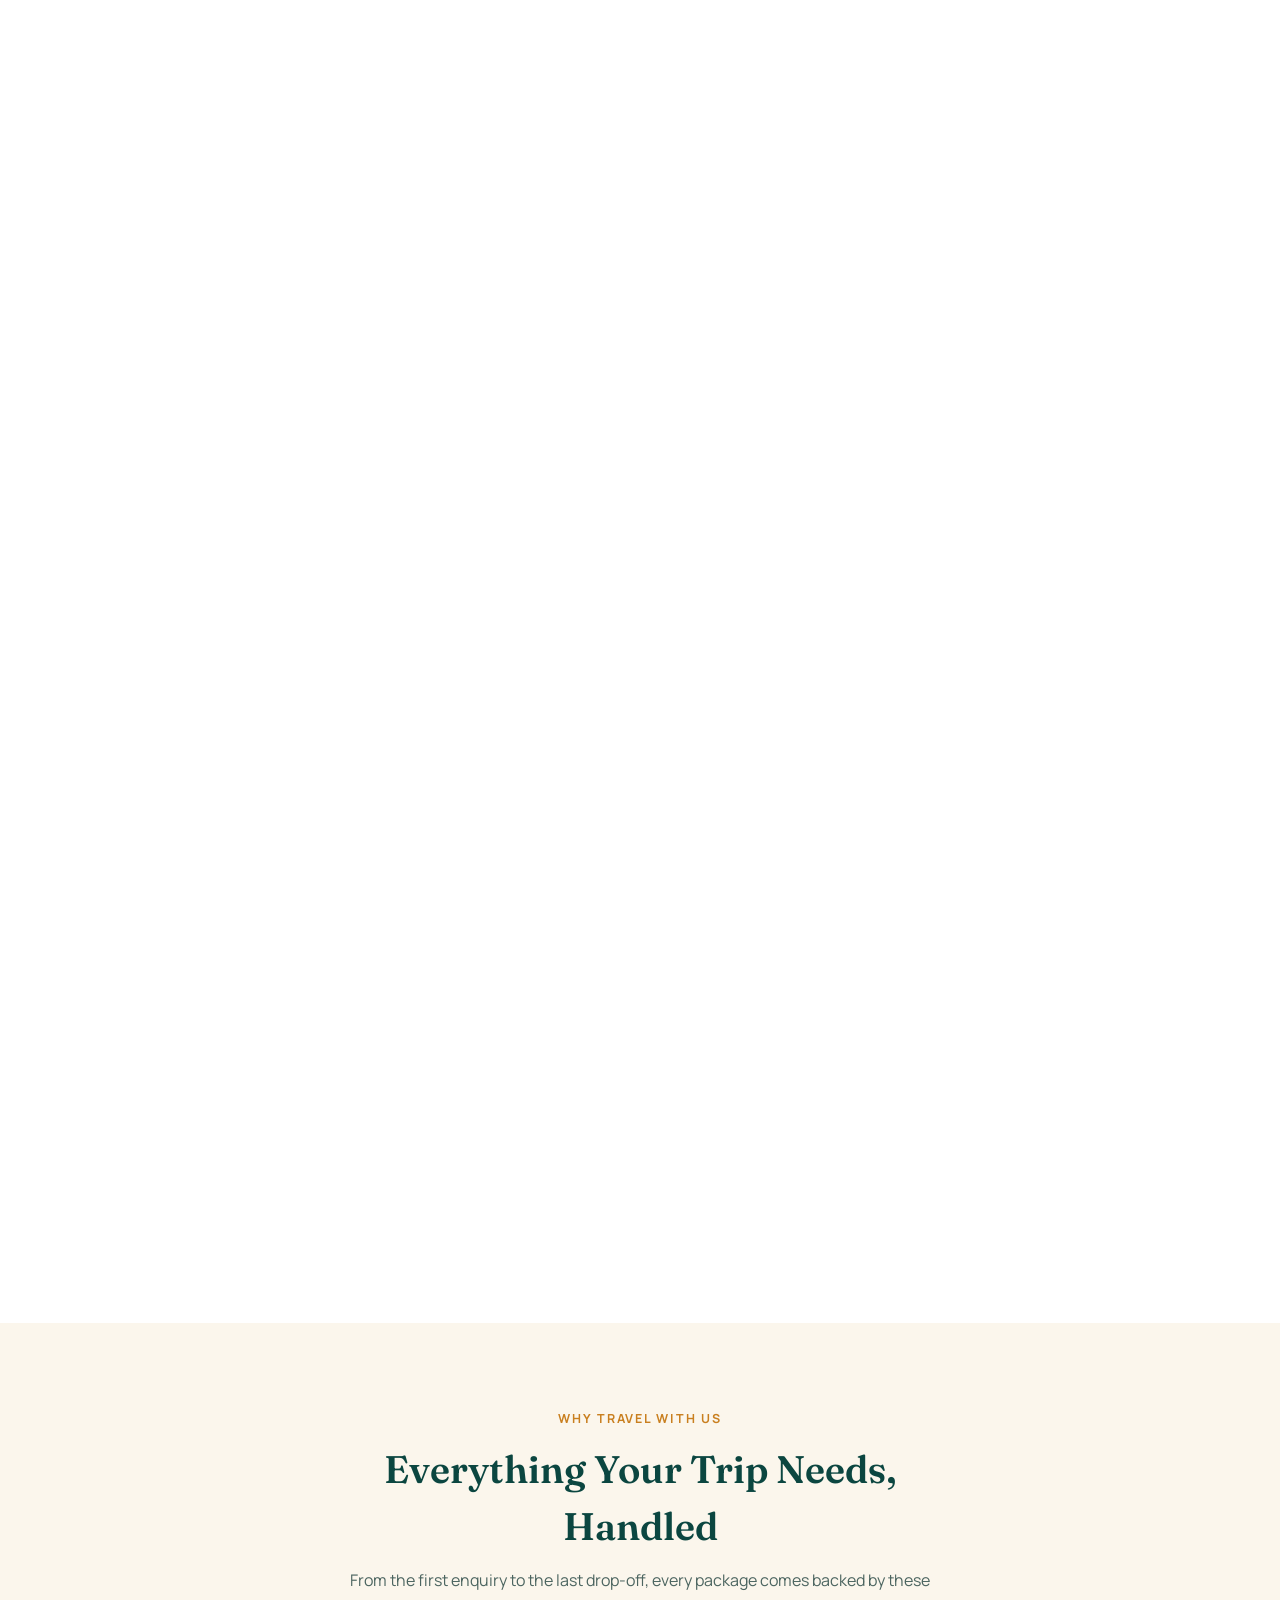
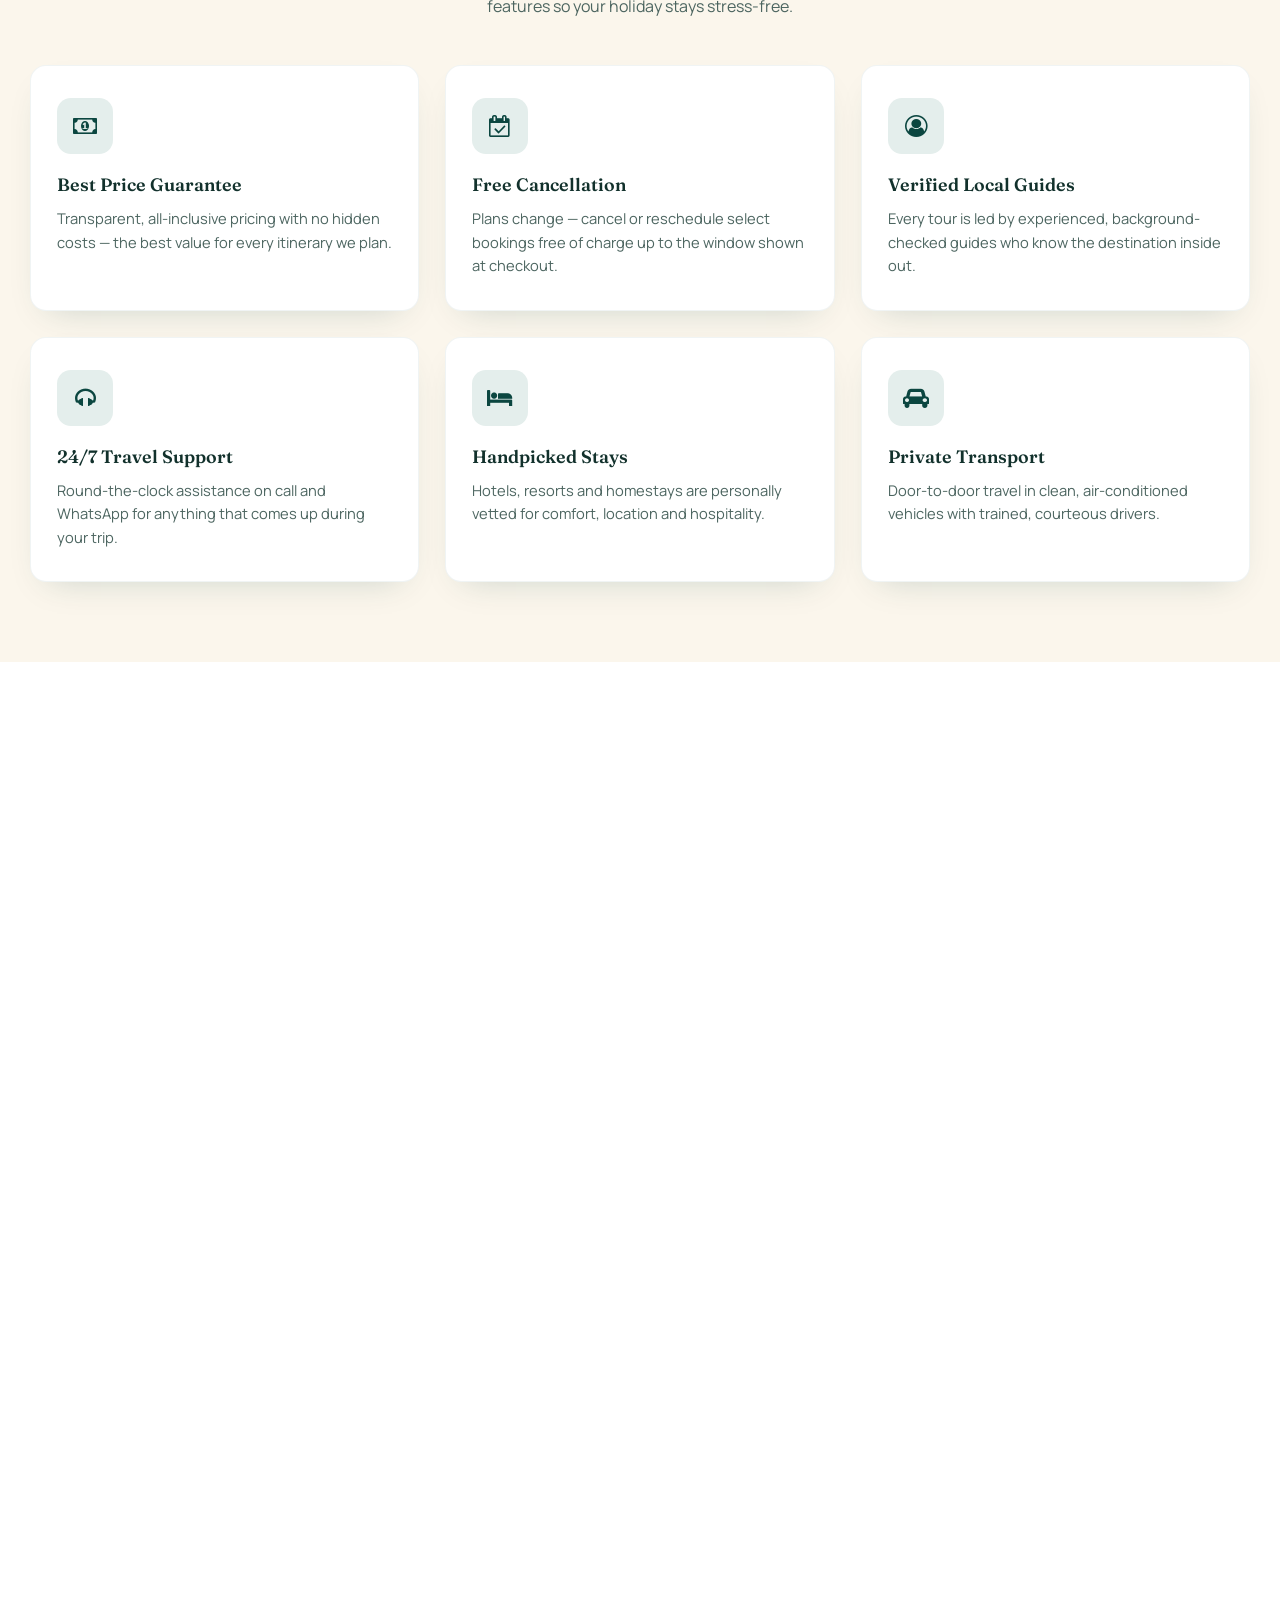
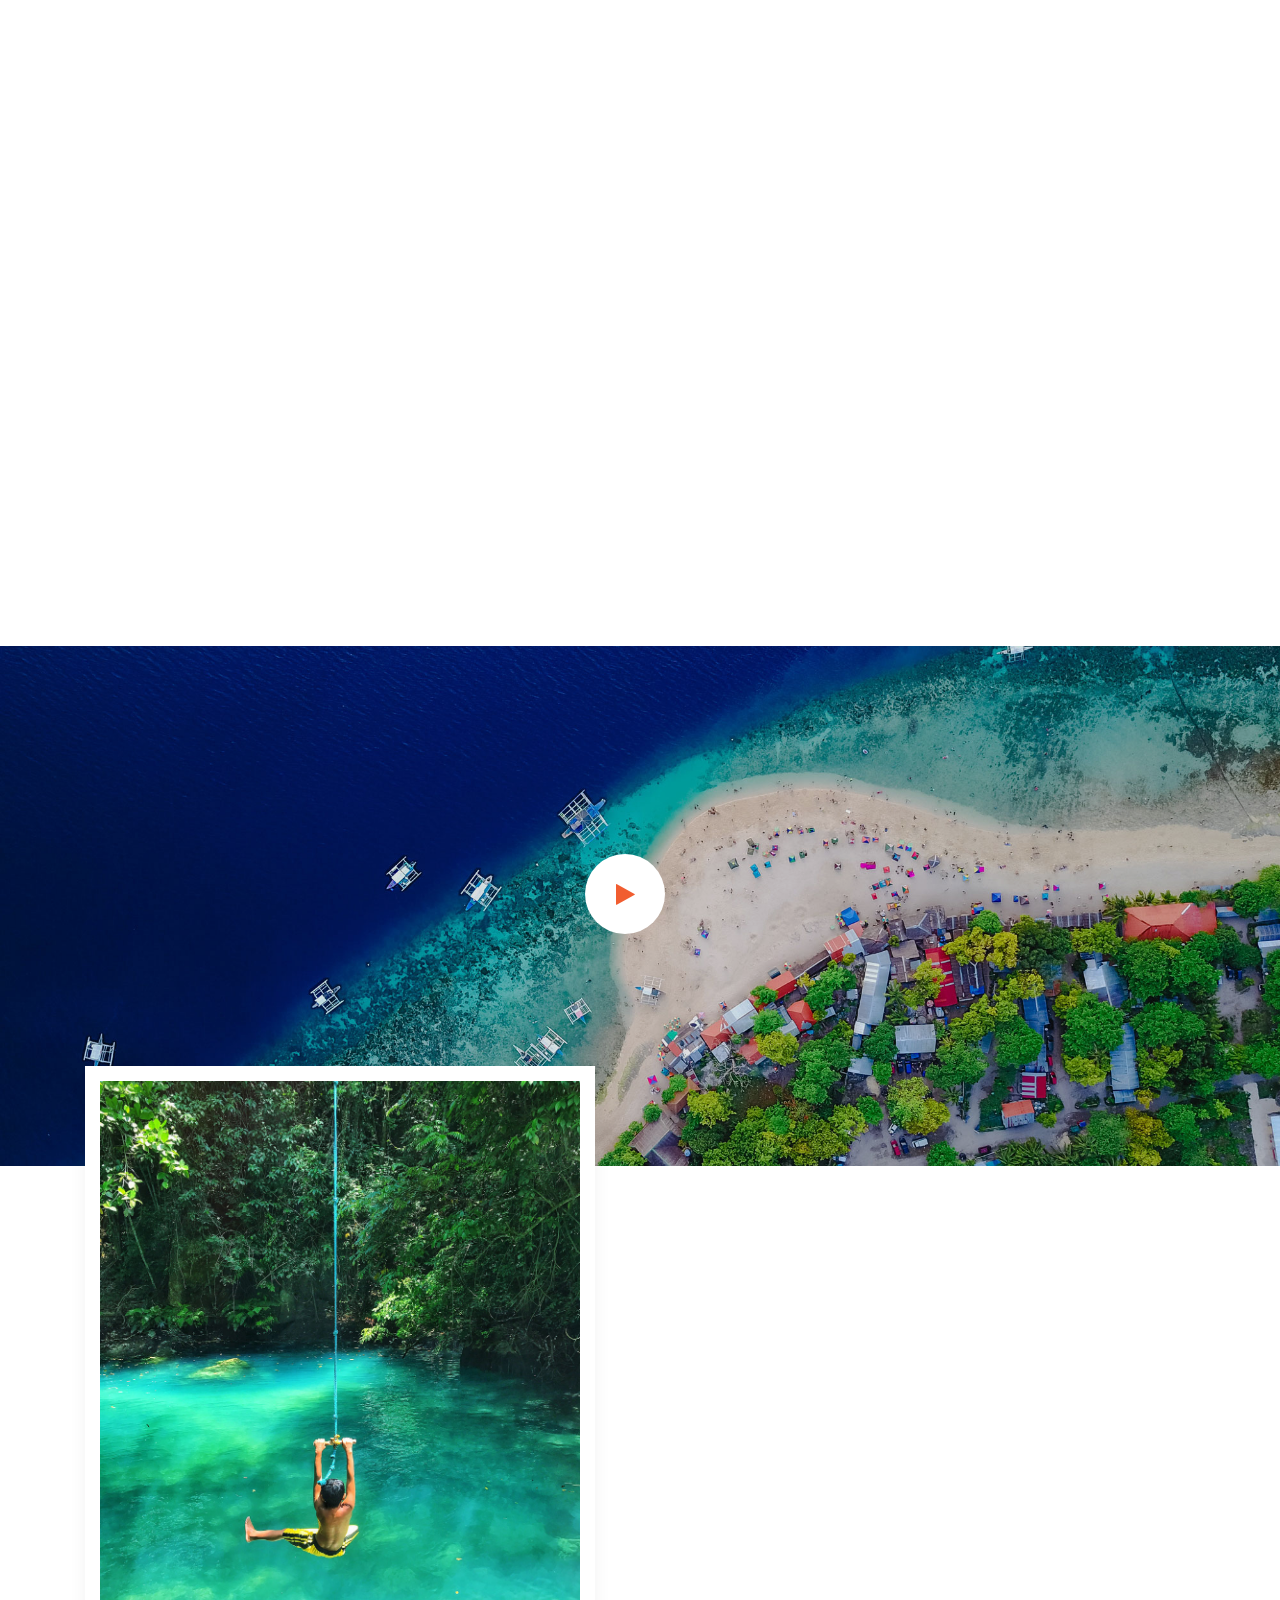
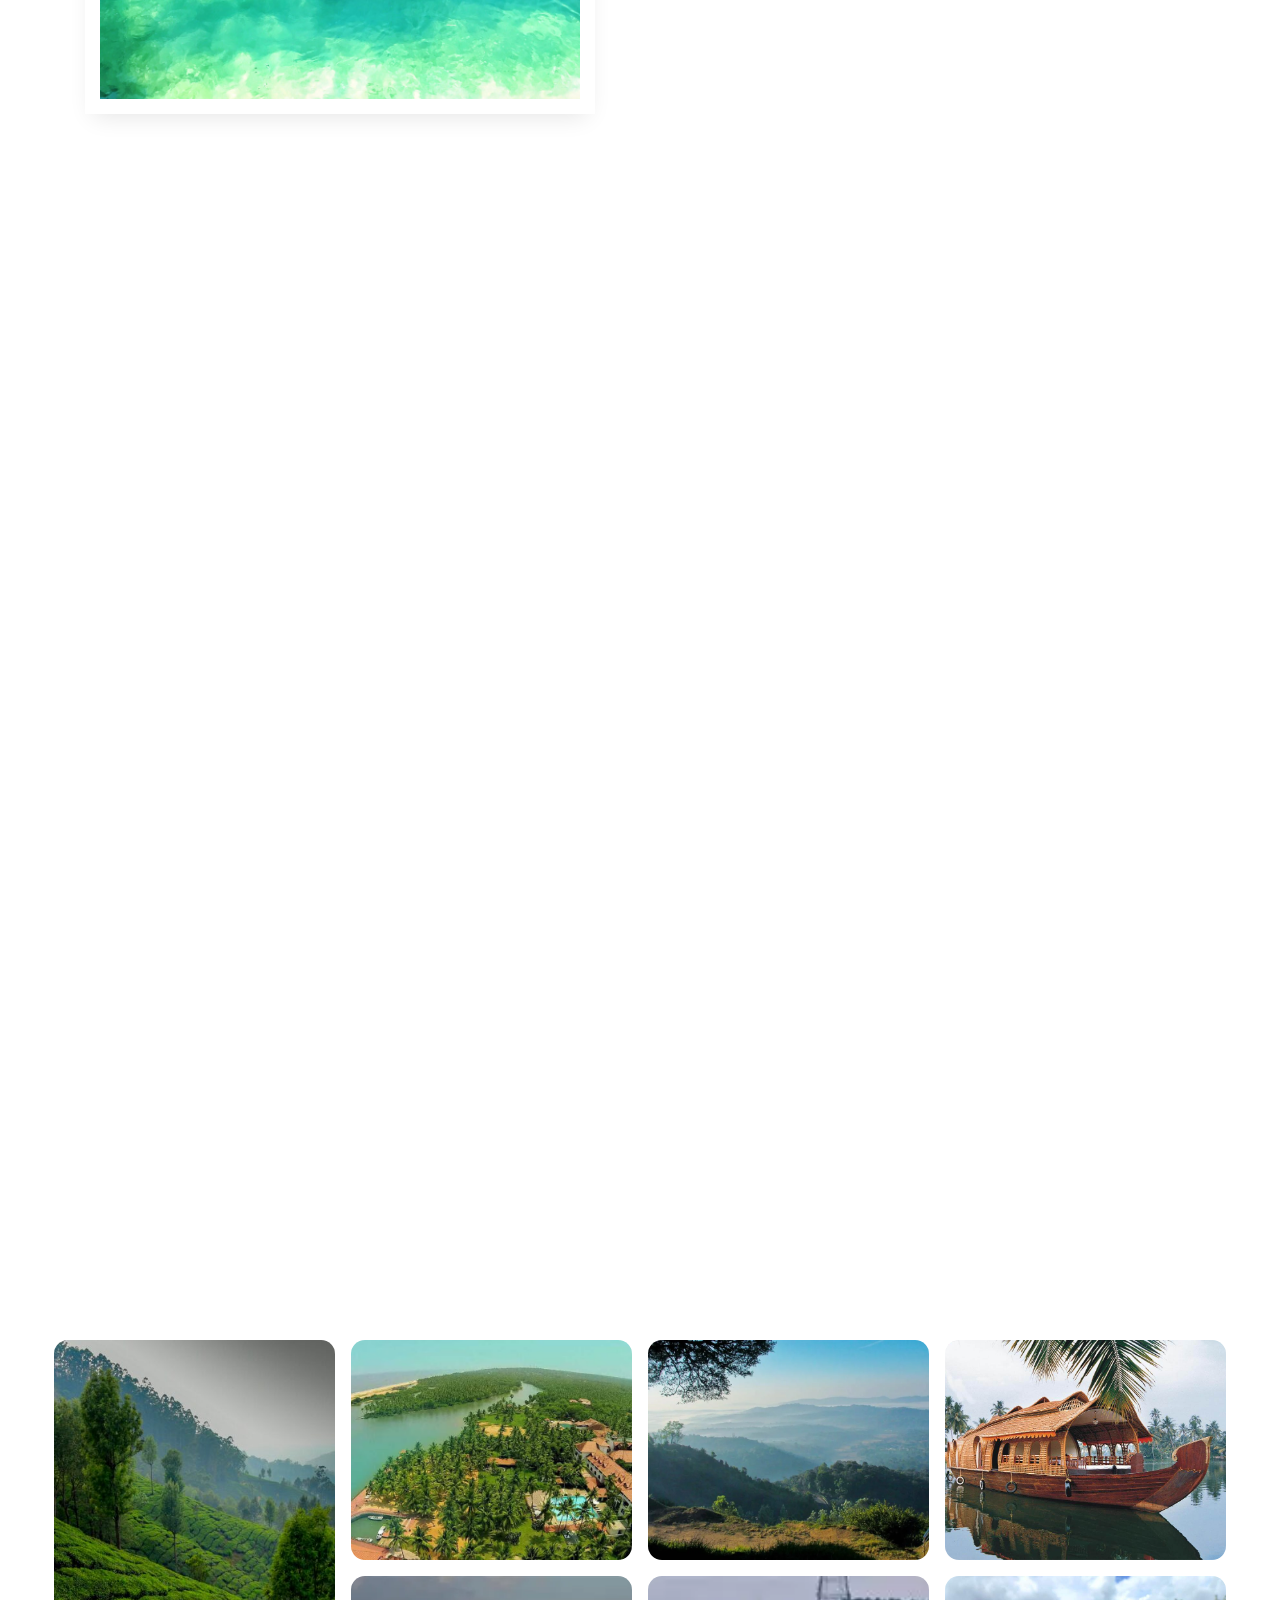
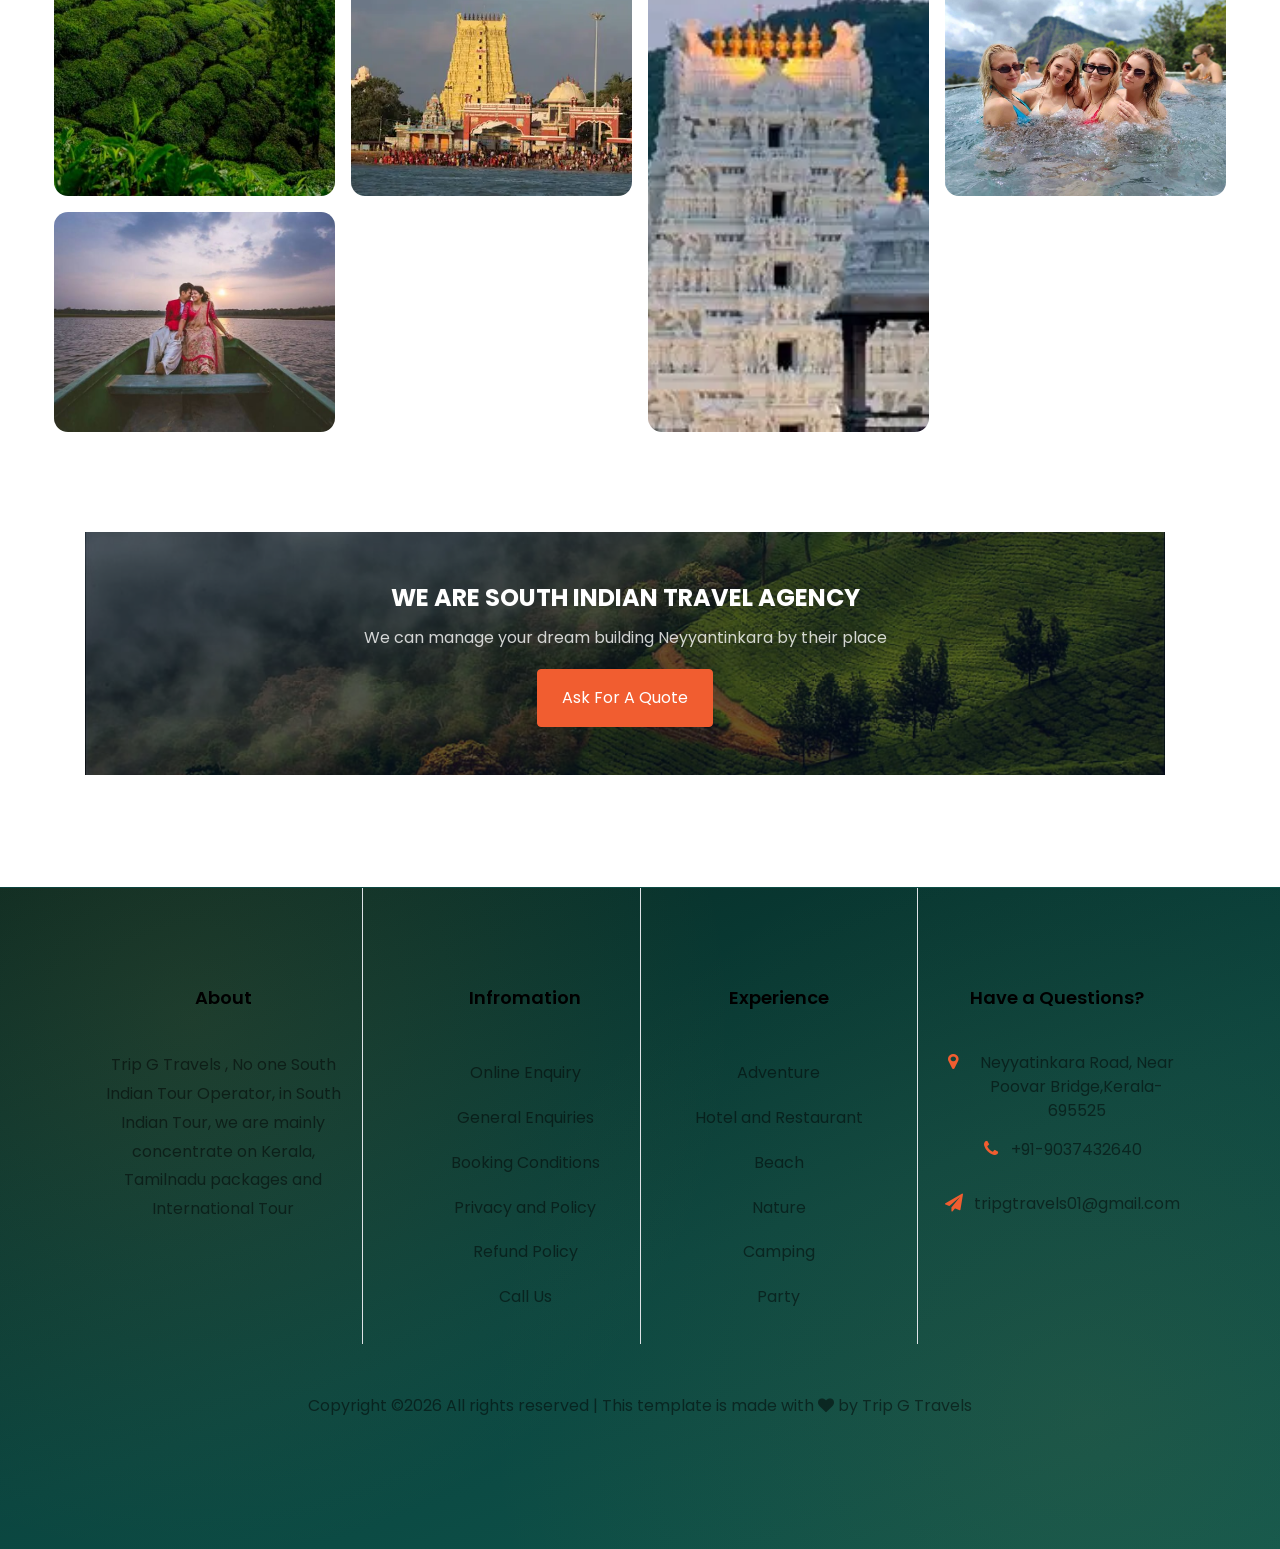
==== commit 636e3aa2: "Update index.html" ====
--- a/index.html
+++ b/index.html
@@ -189,7 +189,7 @@
 </head>
 <body>
 	<!-- ============ TOP SOCIAL/UTILITY BAR ============ -->
-	<div class="tgh-topbar" style="background:navy;">
+	<div class="tgh-topbar" >
 		<div class="tgh-topbar-in">
 			<div class="tgh-topbar-left">
 				<span><i class="fa fa-phone"></i> <a href="tel:+919037432640">+91 90374 32640</a></span>
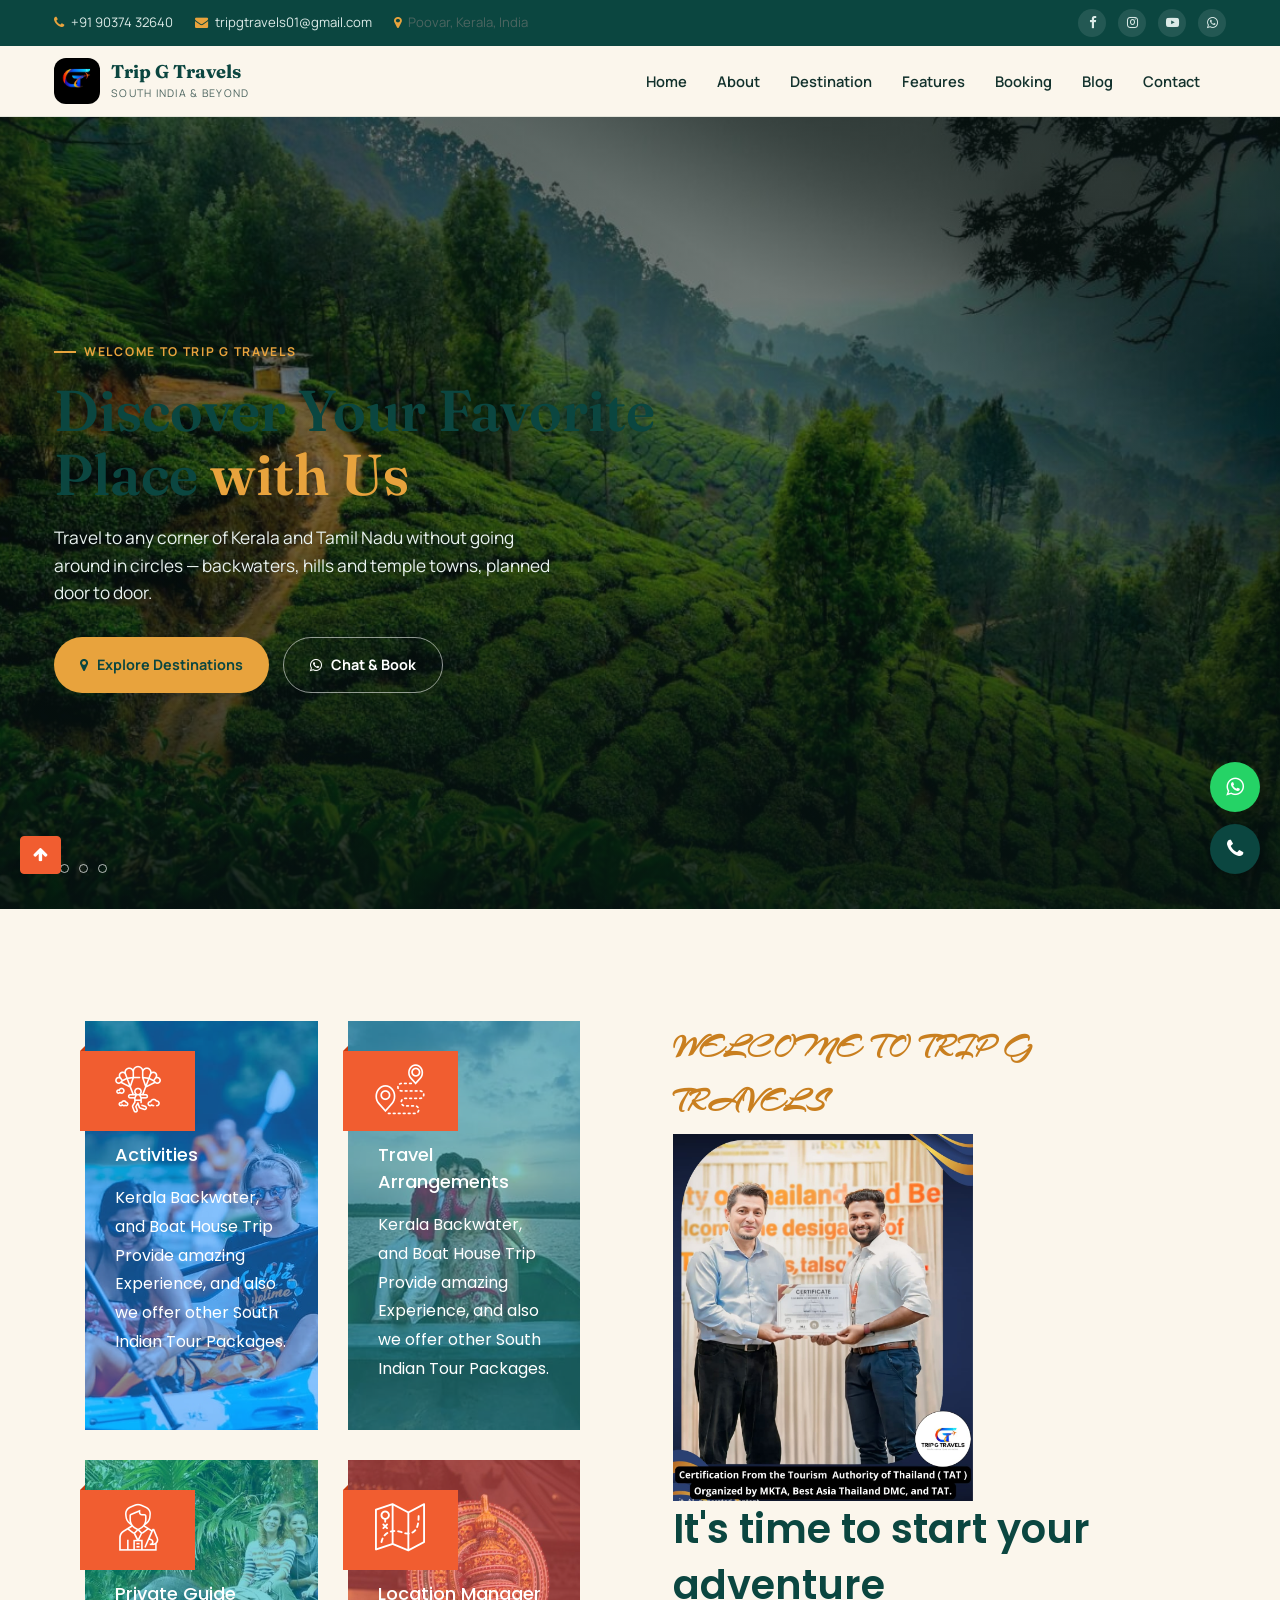
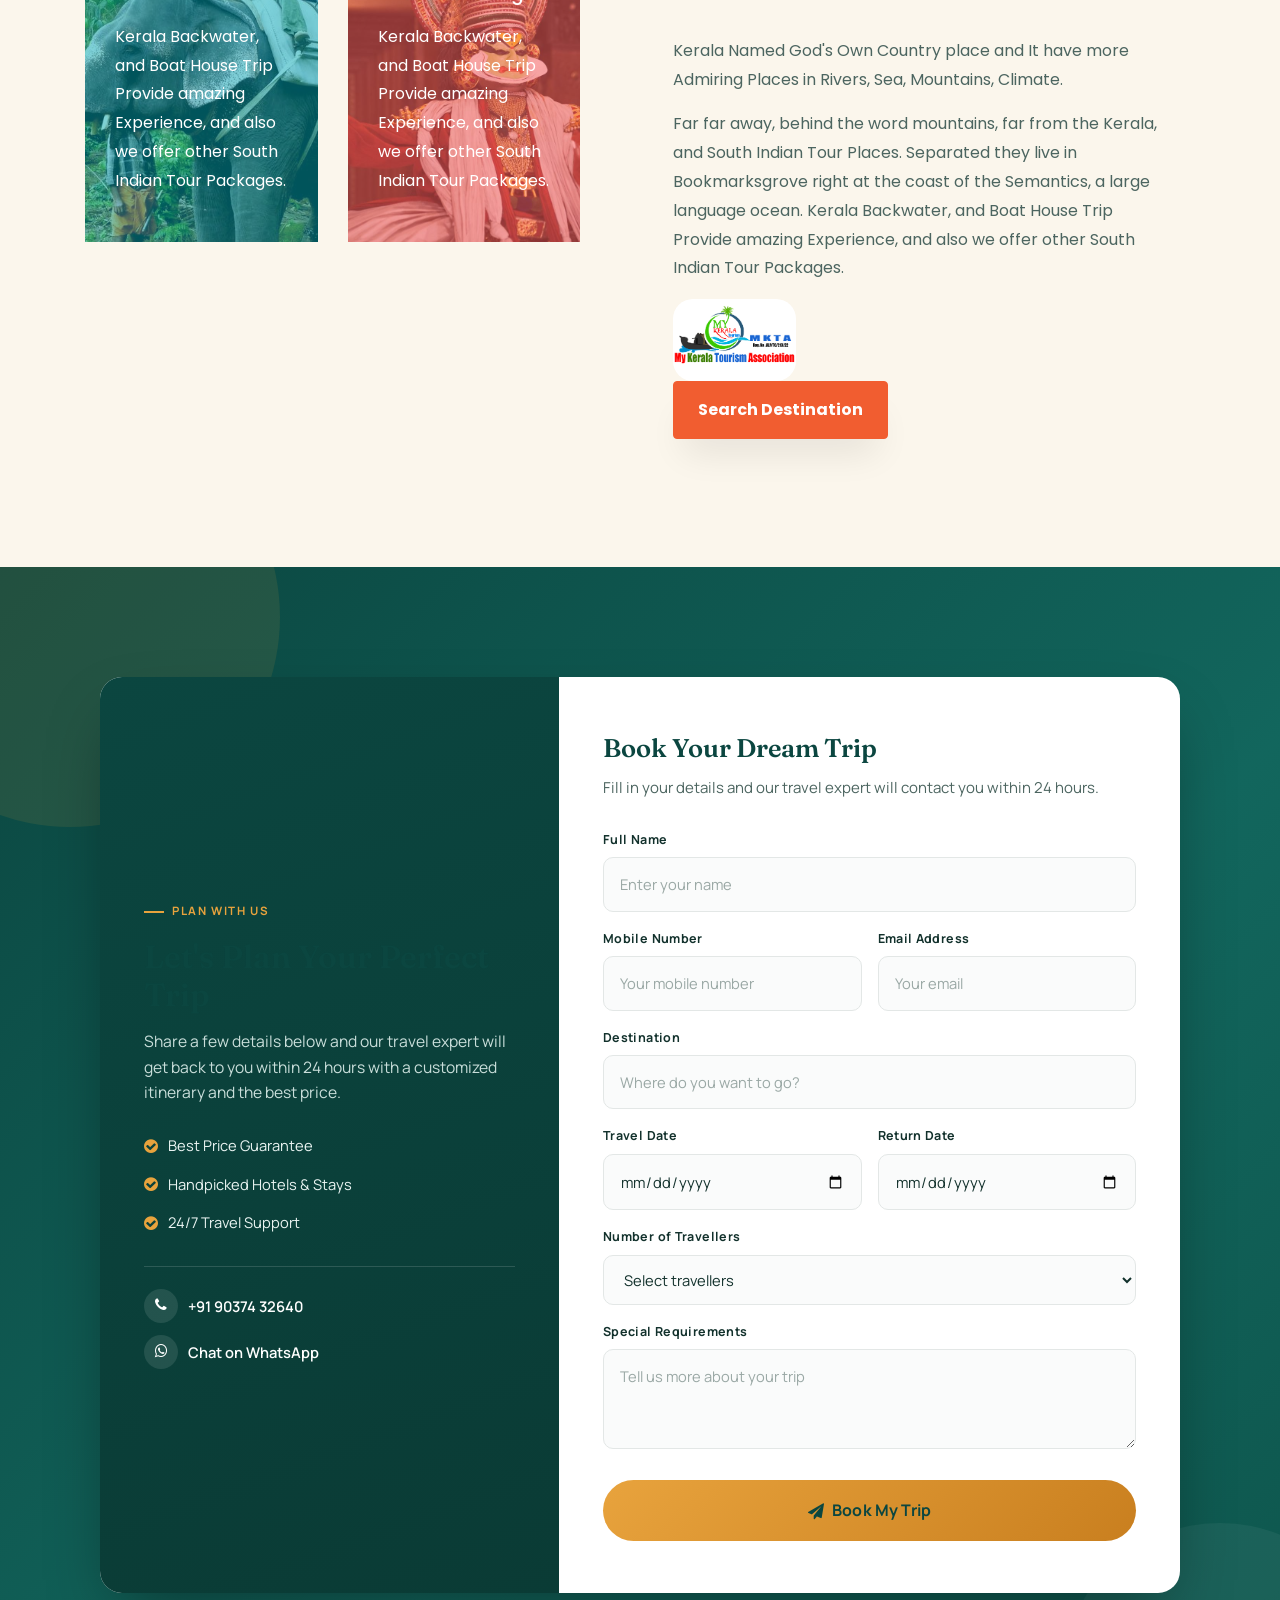
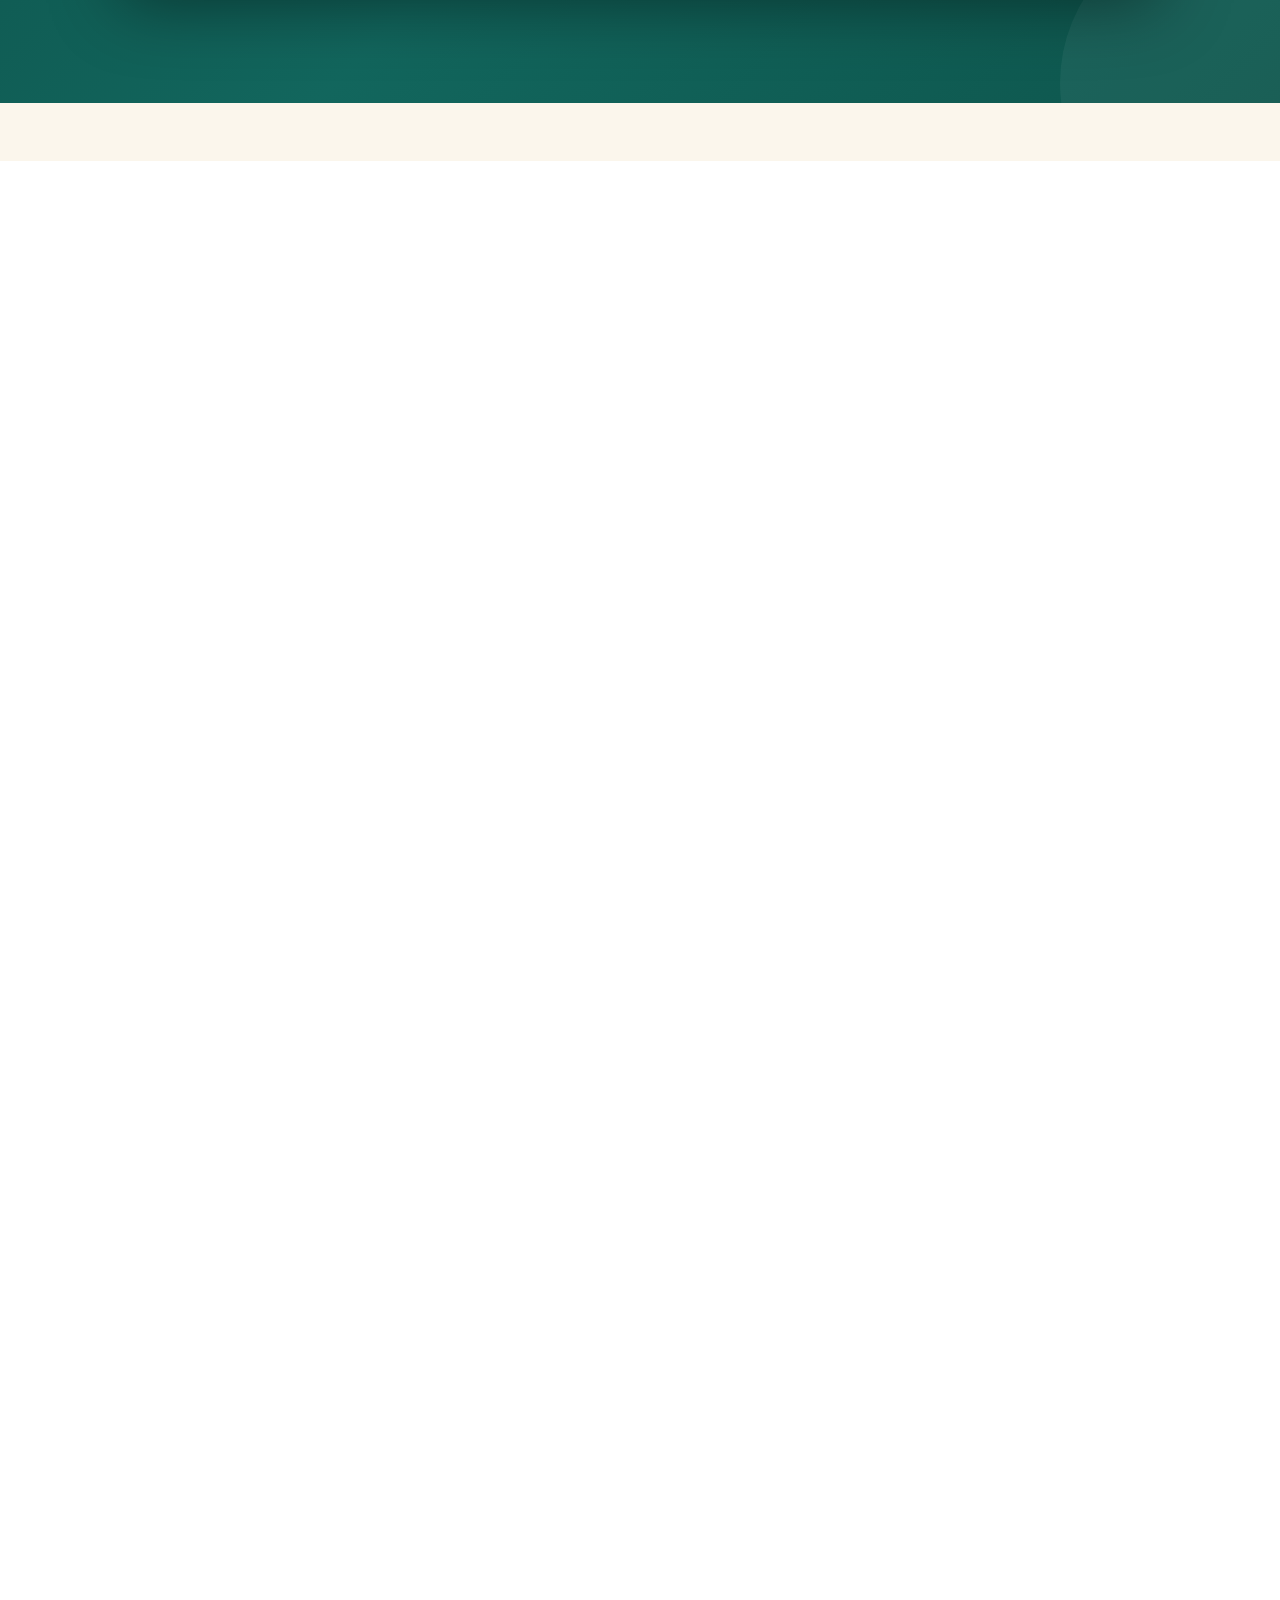
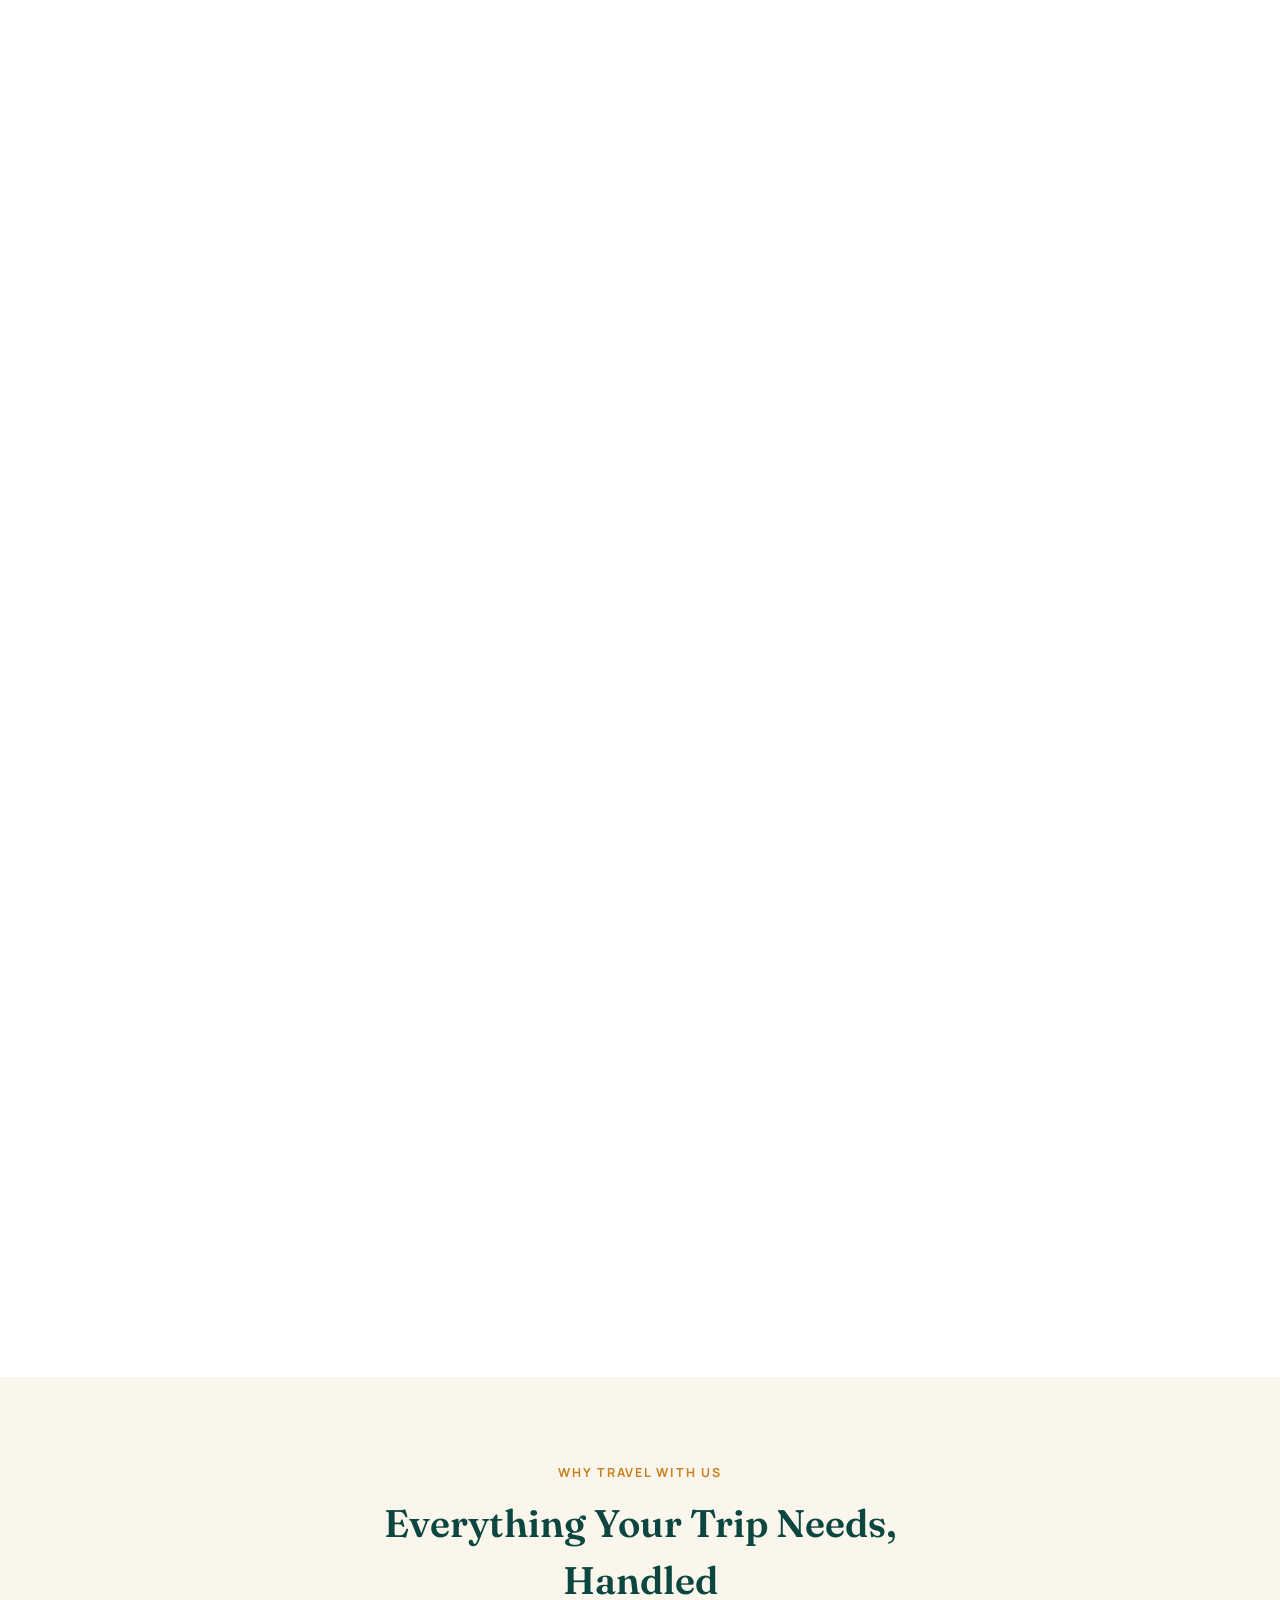
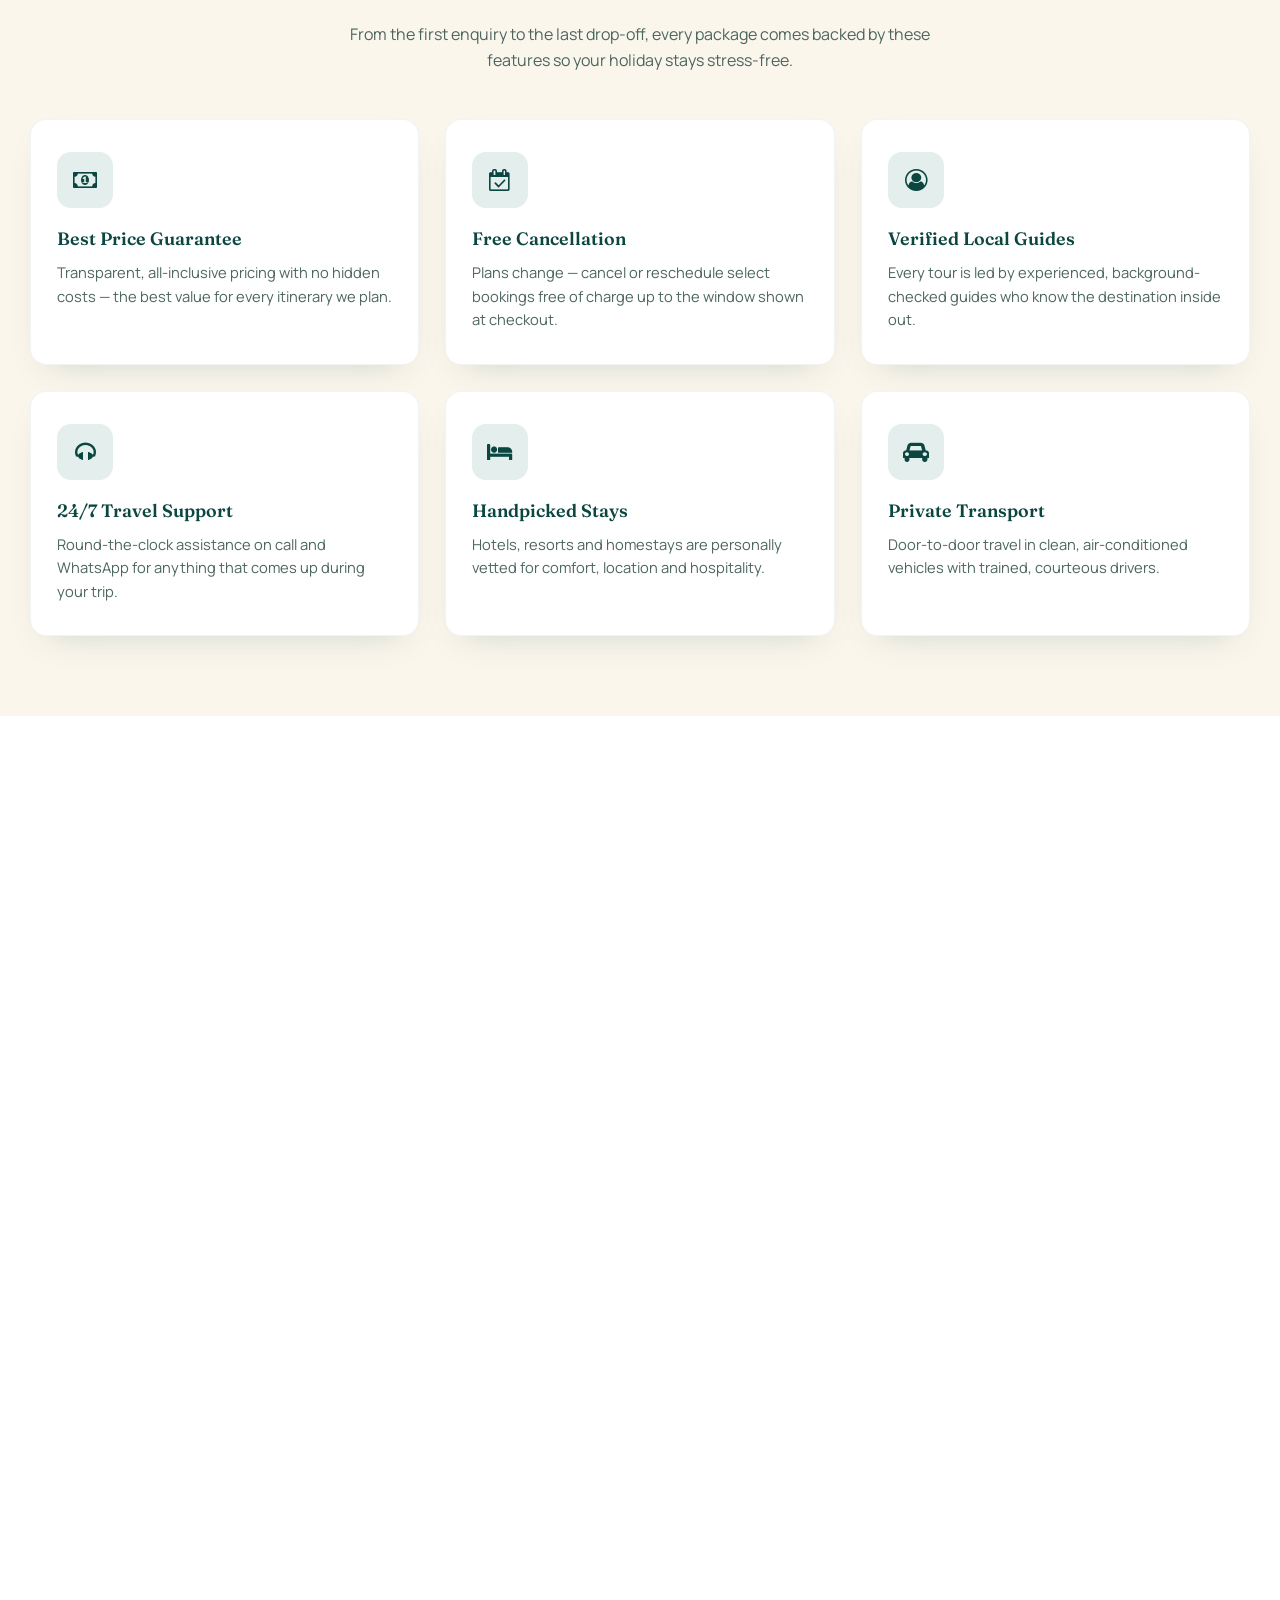
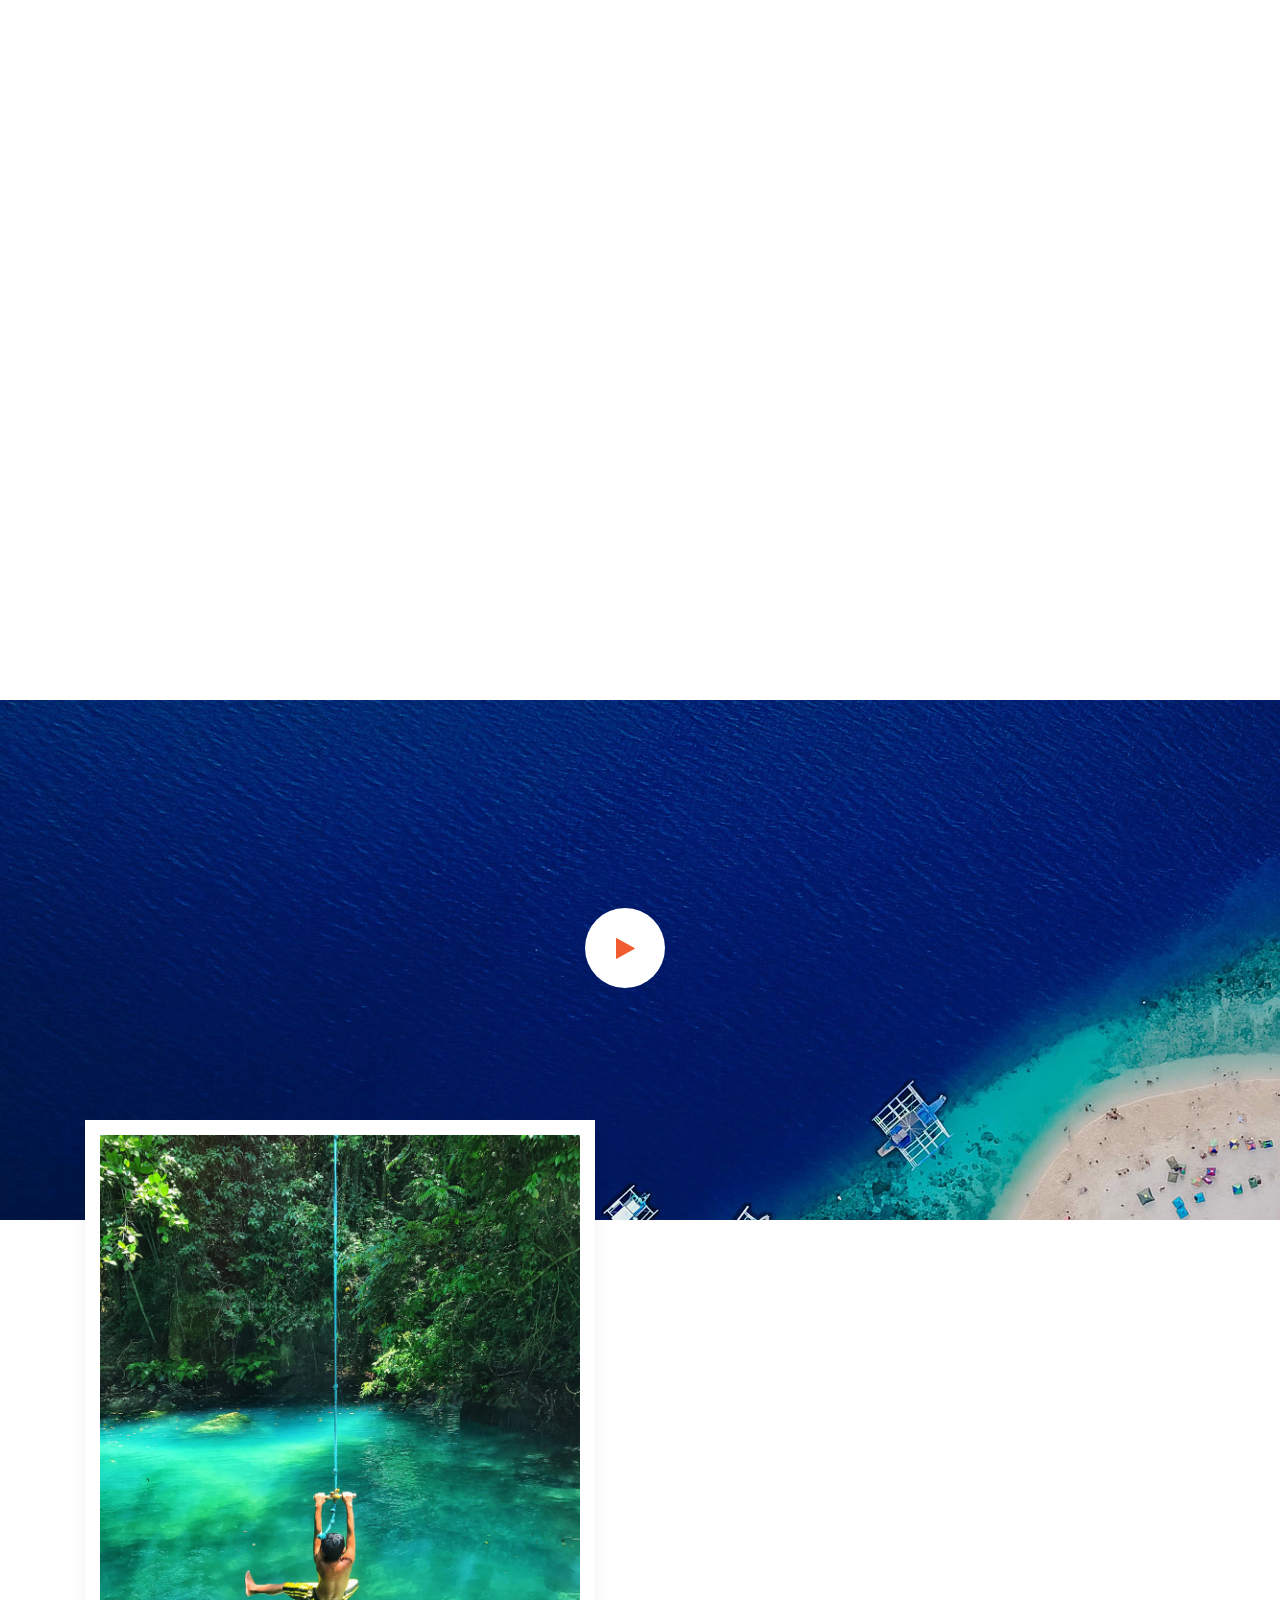
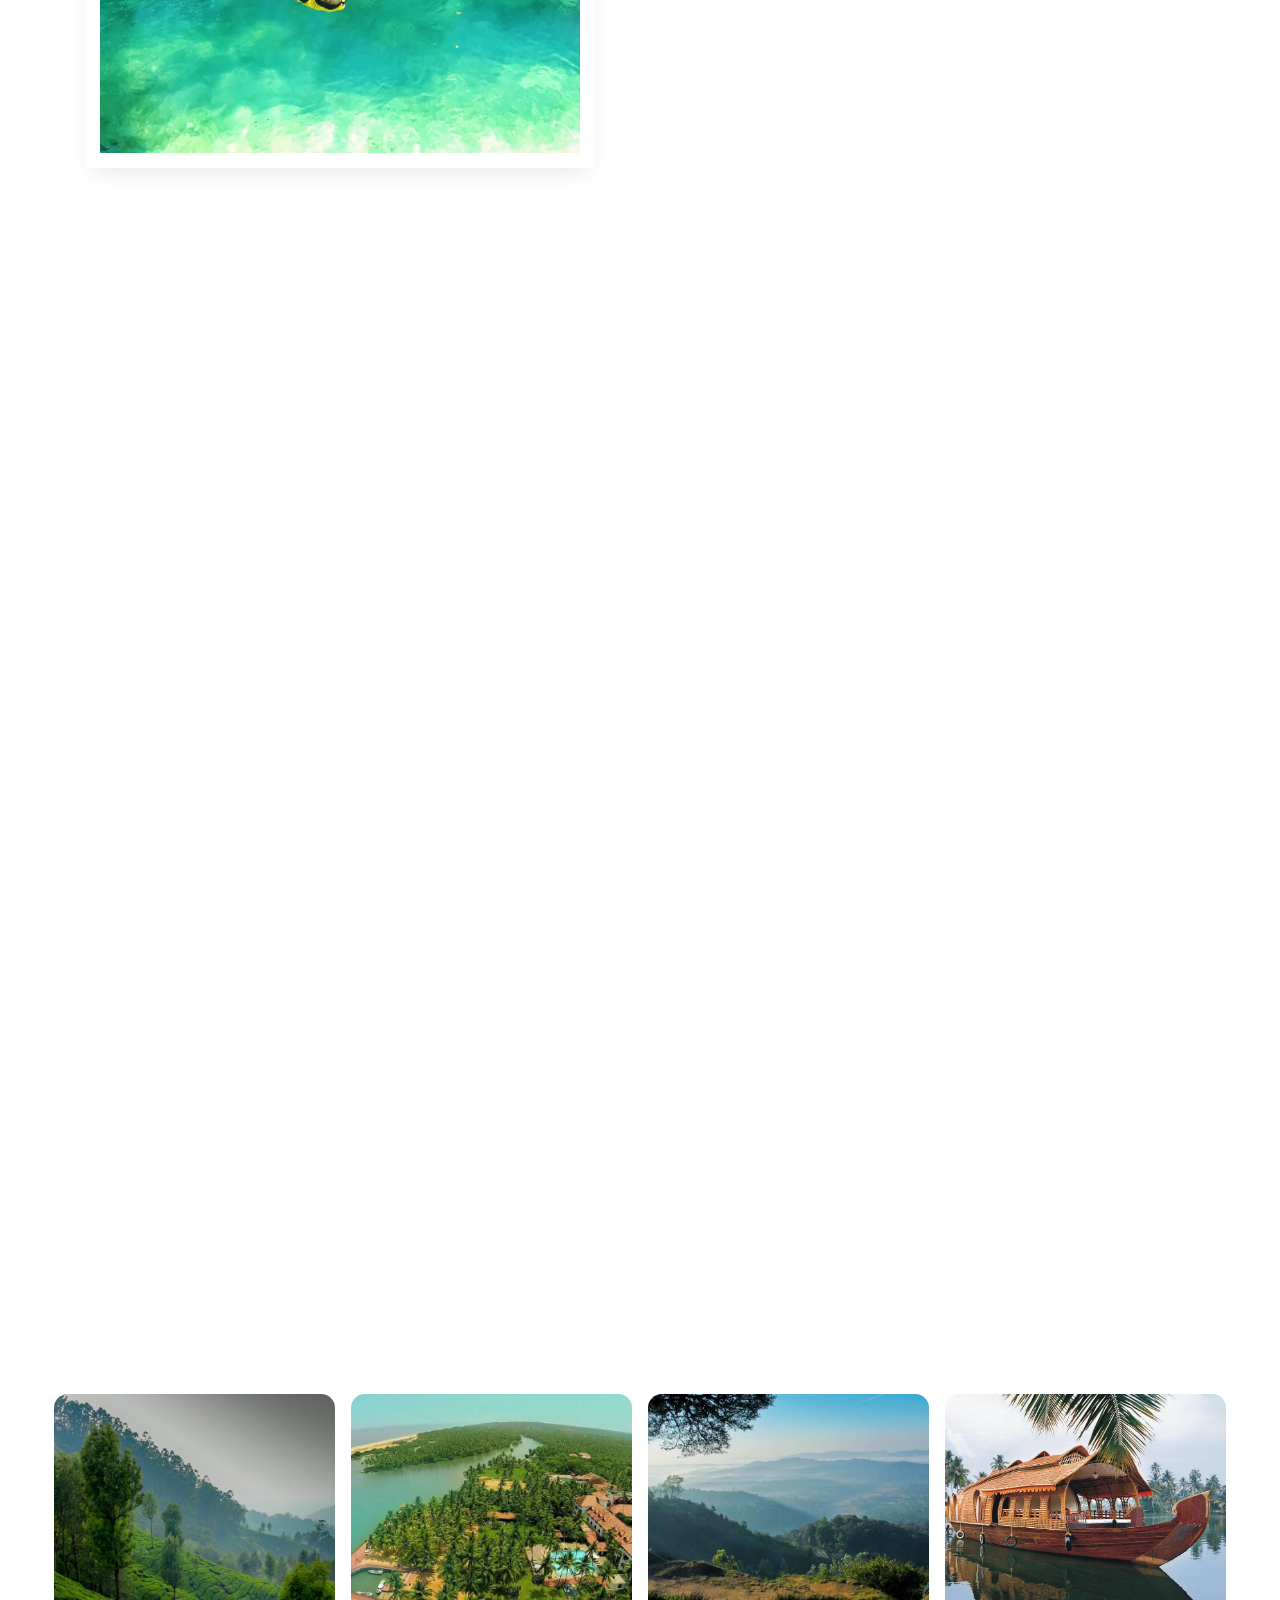
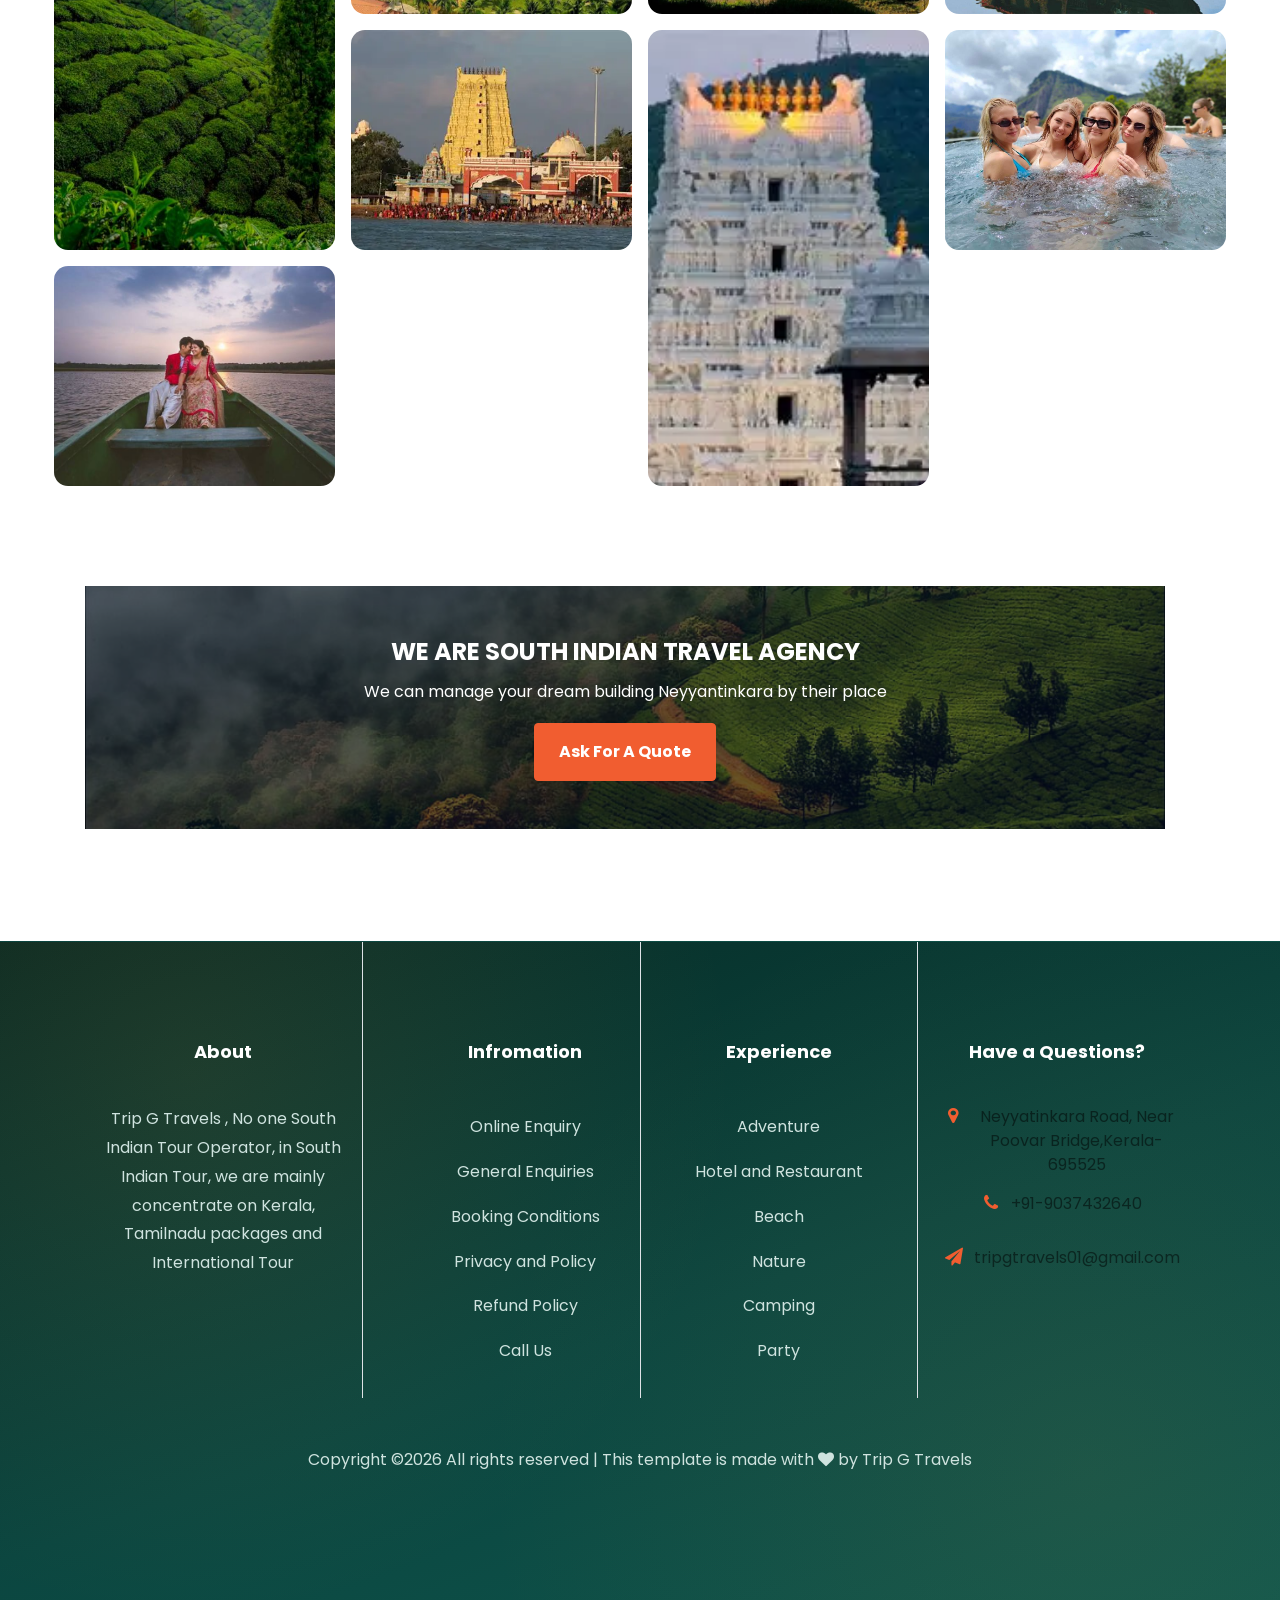
==== commit adabcae4: "Update index.html" ====
--- a/index.html
+++ b/index.html
@@ -181,6 +181,7 @@
 	
 	<link rel="stylesheet" href="css/flaticon.css">
 	<link rel="stylesheet" href="css/style.css">
+	<link rel="stylesheet" href="css/custom-theme.css">
 
 	<!-- ===== Trip G Header/Hero (tgh-) — scoped, does not touch existing template styles ===== -->
 	<style>
--- a/css/style.css
+++ b/css/style.css
@@ -185,3 +185,80 @@
 	   floating buttons or the rest of the page on mobile. */
 	#ftco-loader{animation:tgh-force-hide-loader 0s 3s forwards;}
 	@keyframes tgh-force-hide-loader{to{opacity:0;visibility:hidden;pointer-events:none;}}
+
+	/* ================================================================
+	   GLOBAL READABILITY FIX — consistent, high-contrast background
+	   and font colors across the whole site. Loaded after the base
+	   template stylesheet so these rules win regardless of what the
+	   template set originally.
+	   ================================================================ */
+
+	/* -- Sitewide base: warm sand background, dark ink text -- */
+	html,body{background:var(--tgh-sand)!important;color:var(--tgh-ink)!important;}
+	h1,h2,h3,h4,h5,h6{color:var(--tgh-teal-deep)!important;}
+	p,li,span,label,td,th{color:var(--tgh-ink-soft);}
+	a{color:var(--tgh-teal);}
+	a:hover,a:focus{color:var(--tgh-saffron-dark);}
+
+	/* -- Section backgrounds: alternate white / sand so cards pop -- */
+	.ftco-section{background:#fff;}
+	.ftco-section.services-section{background:var(--tgh-sand);}
+	.tgh-gallery{background:#fff!important;}
+
+	/* -- "subheading" eyebrow labels above section titles -- */
+	.subheading{color:var(--tgh-saffron-dark)!important;font-weight:700;letter-spacing:.08em;text-transform:uppercase;font-size:.8rem;}
+	.heading-section h2{color:var(--tgh-teal-deep)!important;}
+	.heading-section p{color:var(--tgh-ink-soft)!important;}
+
+	/* -- Primary buttons: brand saffron w/ dark-teal text, always legible -- */
+	.btn-primary{background:var(--tgh-saffron)!important;border-color:var(--tgh-saffron)!important;color:var(--tgh-teal-deep)!important;font-weight:700;}
+	.btn-primary:hover,.btn-primary:focus{background:var(--tgh-saffron-dark)!important;border-color:var(--tgh-saffron-dark)!important;color:#fff!important;}
+
+	/* -- Service icon cards (Activities / Travel Arrangements / etc.) --
+	   these sit on a photo with a dark overlay, so keep their text white */
+	.services.services-1{color:#fff;}
+	.services.services-1 .heading,
+	.services.services-1 p{color:#fff!important;}
+	.services.services-1 .icon{color:#fff;}
+
+	/* -- Destination / package cards -- */
+	.project-wrap .text{background:#fff;}
+	.project-wrap .text h3,
+	.project-wrap .text h3 a{color:var(--tgh-teal-deep)!important;}
+	.project-wrap .text .location,
+	.project-wrap .text ul li{color:var(--tgh-ink-soft)!important;}
+	.project-wrap .price{background:var(--tgh-saffron);color:var(--tgh-teal-deep);}
+	.project-wrap .days{background:var(--tgh-teal-deep);color:#fff;}
+
+	/* -- Blog cards -- */
+	.blog-entry .text{background:#fff;}
+	.blog-entry h3.heading a{color:var(--tgh-teal-deep)!important;}
+	.blog-entry .text p{color:var(--tgh-ink-soft)!important;}
+	.blog-entry .day,.blog-entry .yr,.blog-entry .mos{color:var(--tgh-teal-deep);}
+
+	/* -- ftco-intro / ftco-about banners with a dark photo overlay:
+	   force white text so it stays readable over the image -- */
+	.ftco-intro .img,
+	.ftco-about.img{position:relative;color:#fff;}
+	.ftco-intro h2,
+	.ftco-intro p{color:#fff!important;}
+	.ftco-intro .overlay,
+	.ftco-about .overlay{background:rgba(6,20,18,.55);}
+
+	/* -- "About Us" text block (white background) stays dark ink -- */
+	.about-intro h2{color:var(--tgh-teal-deep)!important;}
+	.about-intro p{color:var(--tgh-ink-soft)!important;}
+
+	/* -- Footer: keep on dark teal gradient, force light readable text -- */
+	.ftco-footer,
+	.ftco-footer p,
+	.ftco-footer li,
+	.ftco-footer span.text{color:#CFE3DF!important;}
+	.ftco-footer h2.ftco-heading-2{color:#fff!important;font-weight:700;}
+	.ftco-footer a{color:#CFE3DF!important;text-decoration:none;}
+	.ftco-footer a:hover{color:var(--tgh-saffron)!important;}
+	.ftco-footer .ftco-footer-social a{color:#fff!important;}
+
+	/* -- Form fields (in case template defaults are low-contrast) -- */
+	input,select,textarea{color:var(--tgh-ink)!important;background:#fff;}
+	::placeholder{color:#8A9A96;opacity:1;}
